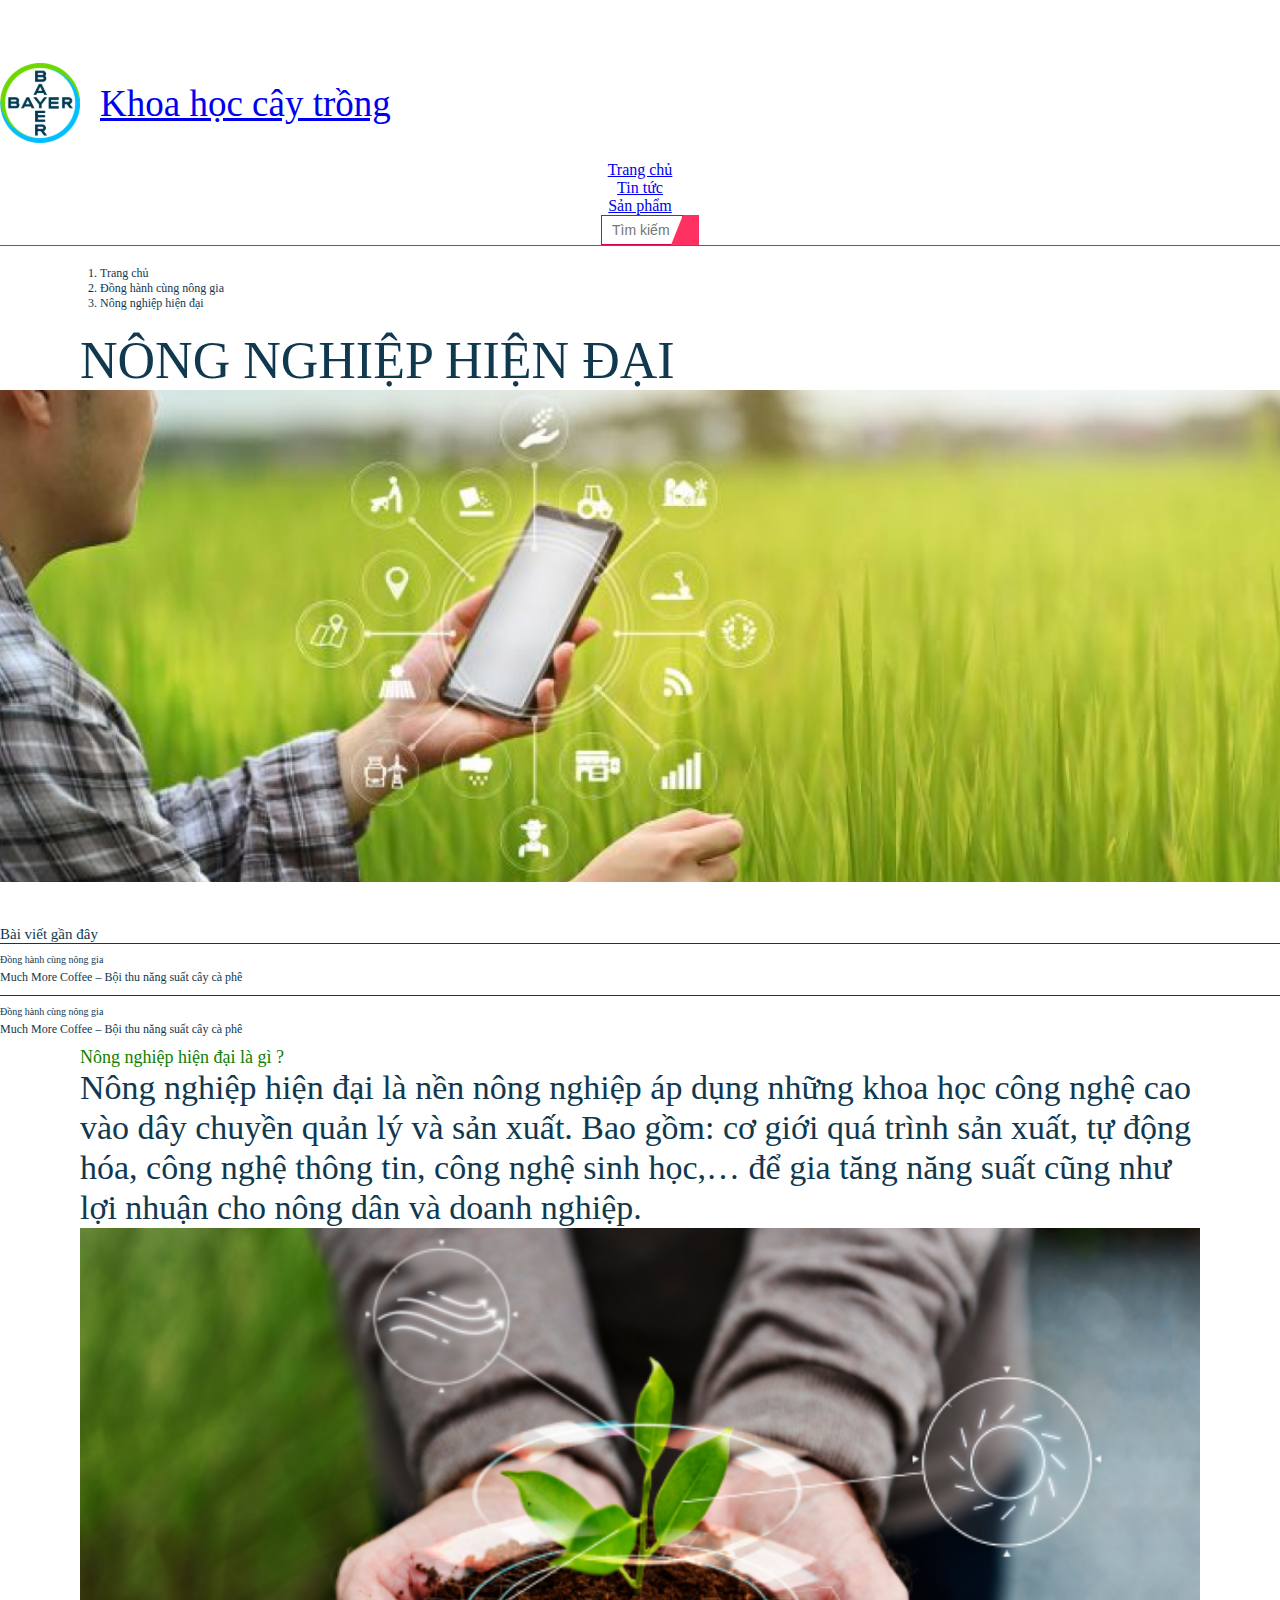
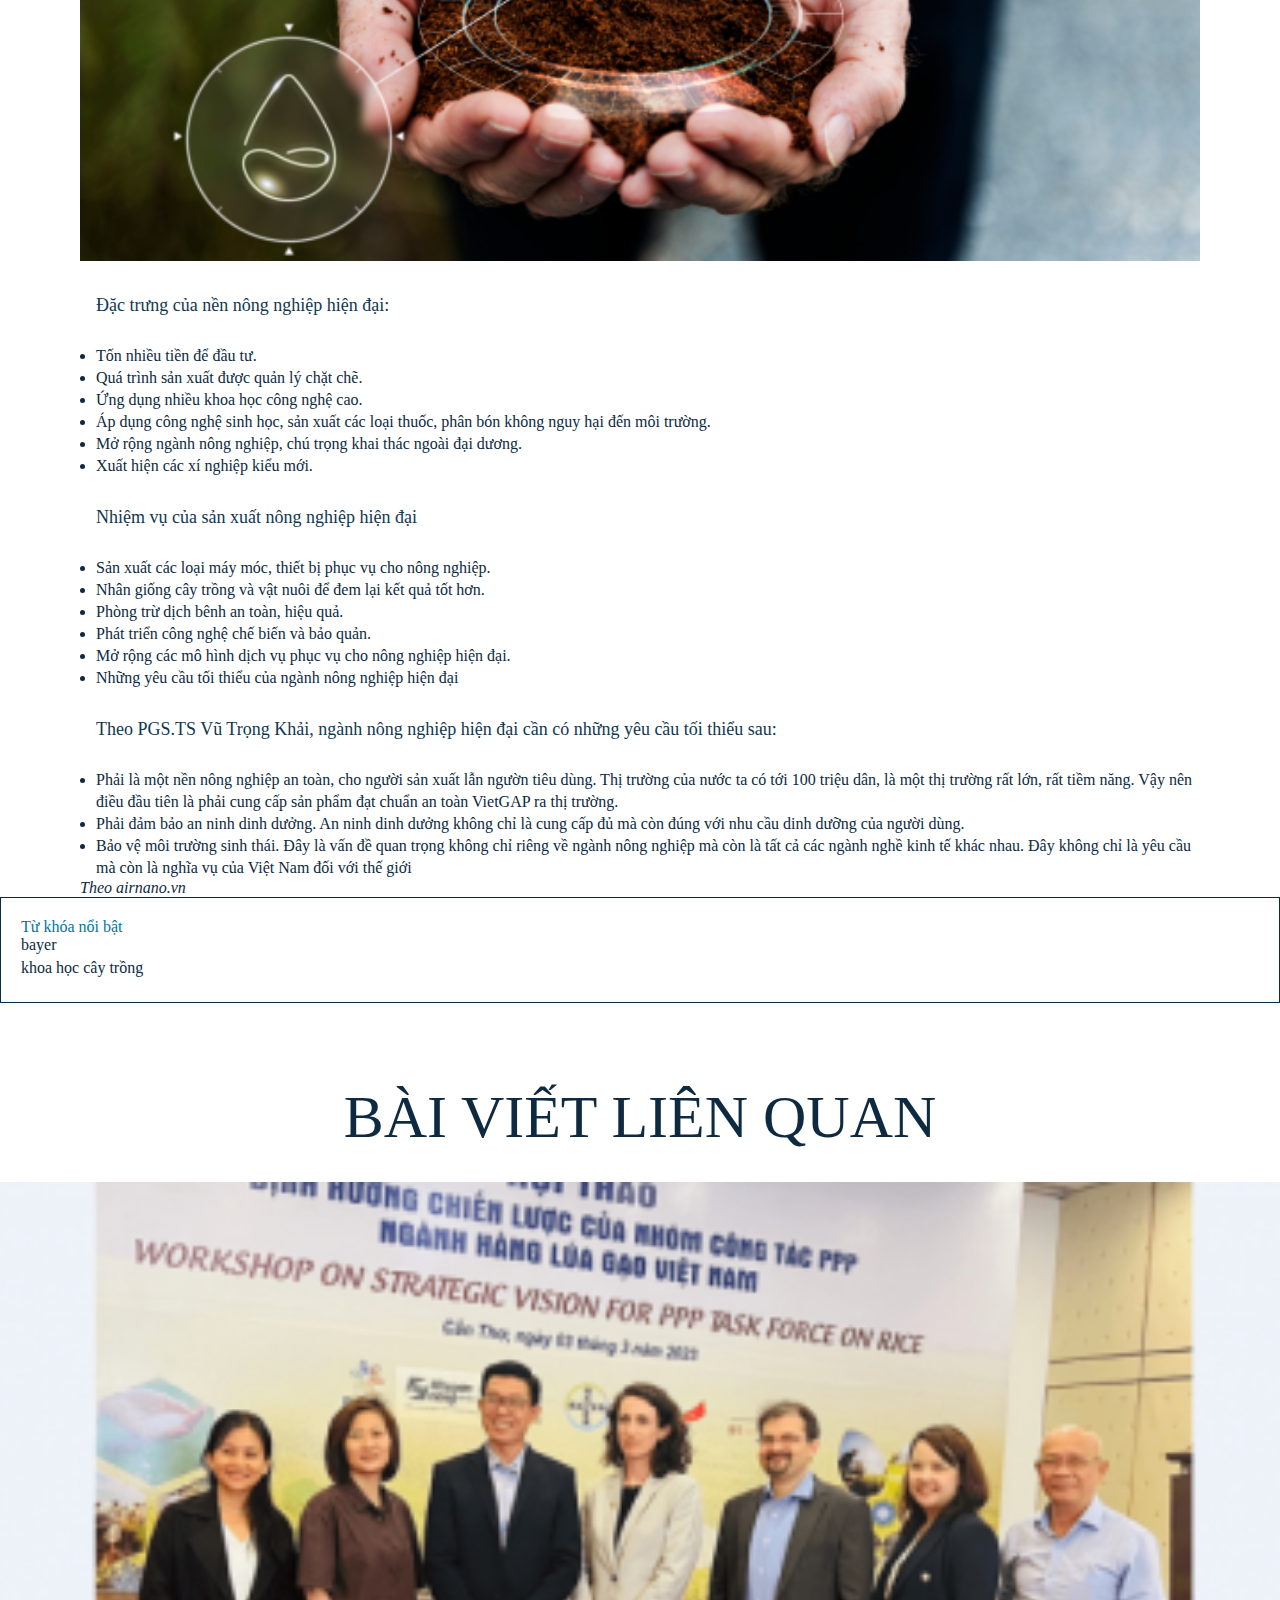
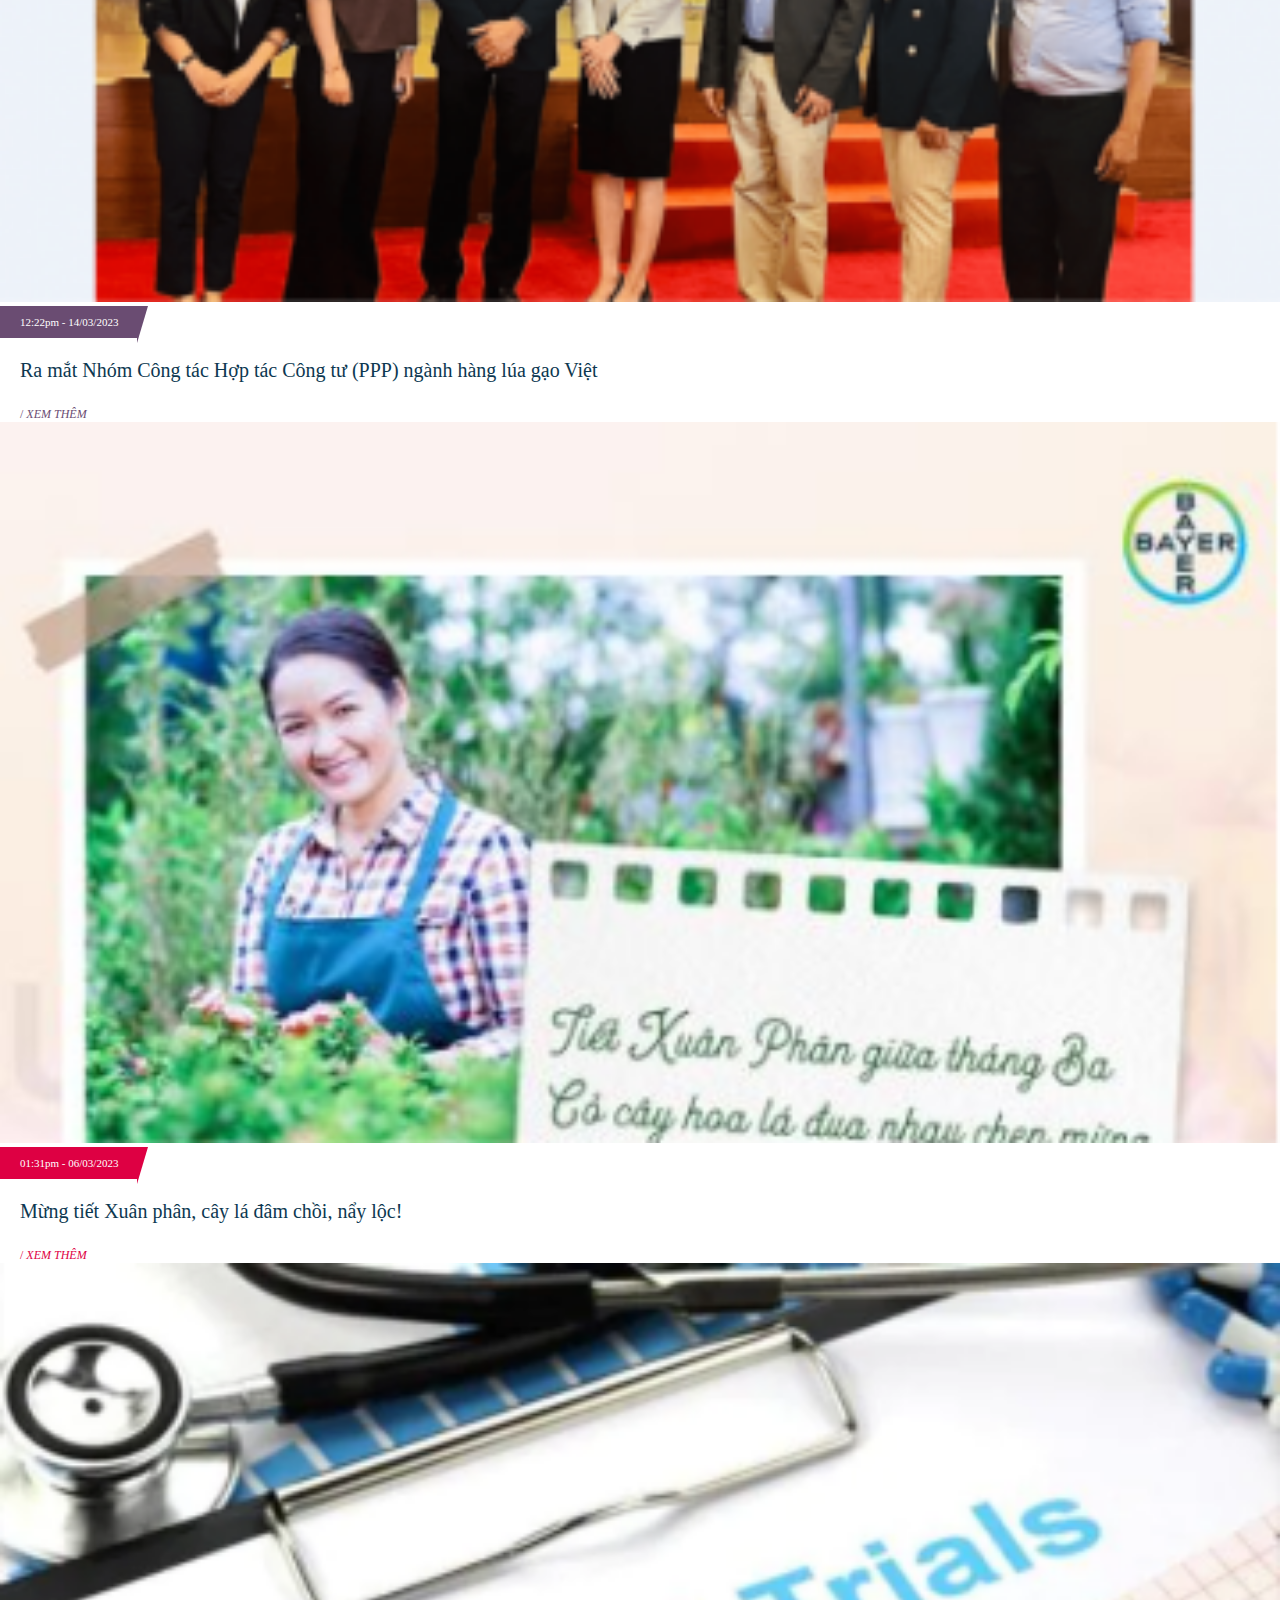
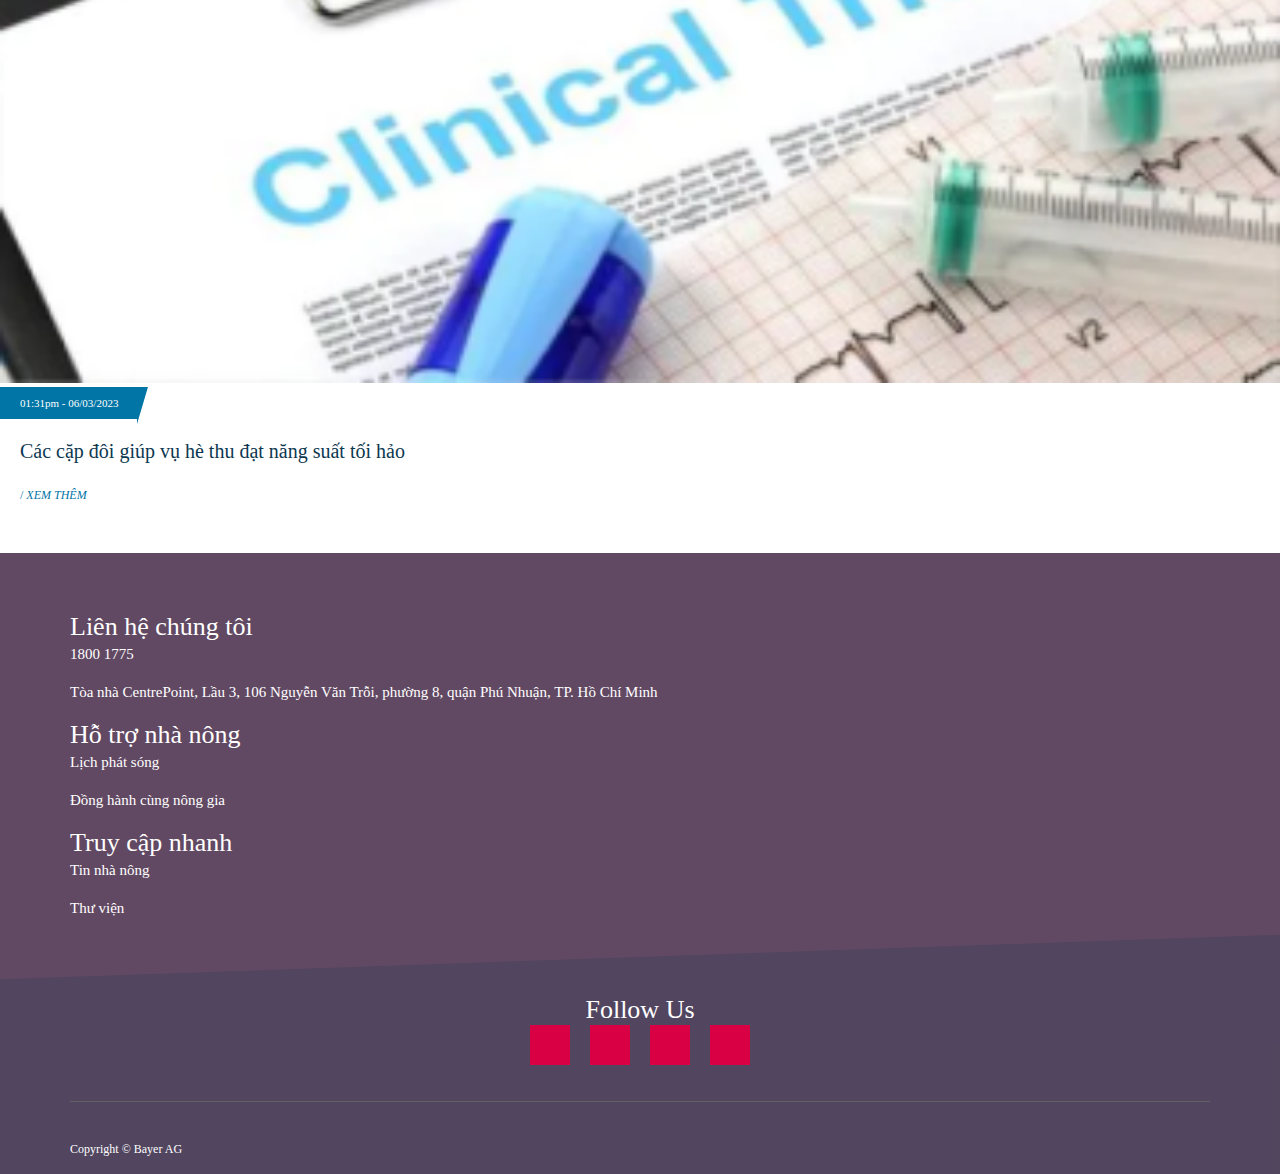
==== detail.html @ e35bea11 "fix header" ====
<!DOCTYPE html>
<html lang="en">
  <head>
    <meta charset="UTF-8" />
    <meta http-equiv="X-UA-Compatible" content="IE=edge" />
    <meta name="viewport" content="width=device-width, initial-scale=1.0" />
    <!-- FONT AWS -->
    <link
      rel="stylesheet"
      href="https://cdnjs.cloudflare.com/ajax/libs/font-awesome/6.4.0/css/all.min.css"
      integrity="sha512-iecdLmaskl7CVkqkXNQ/ZH/XLlvWZOJyj7Yy7tcenmpD1ypASozpmT/E0iPtmFIB46ZmdtAc9eNBvH0H/ZpiBw=="
      crossorigin="anonymous"
      referrerpolicy="no-referrer"
    />
    <!-- FONT  -->
    <link
      href="https://fonts.cdnfonts.com/css/helvetica-neue-9"
      rel="stylesheet"
    />
    <!-- Bootstrap 5.3 -->
    <link
      href="https://cdn.jsdelivr.net/npm/bootstrap@5.3.0-alpha3/dist/css/bootstrap.min.css"
      rel="stylesheet"
      integrity="sha384-KK94CHFLLe+nY2dmCWGMq91rCGa5gtU4mk92HdvYe+M/SXH301p5ILy+dN9+nJOZ"
      crossorigin="anonymous"
    />
    <!-- MAIN CSS -->
    <link rel="stylesheet" href="./css/main.css" />
    <title>Bayer</title>
  </head>
  <body>
    <!-- HEADER -->
    <header class="container-md">
      <nav class="navbar navbar-expand-lg">
        <a class="navbar-brand" href="/">
          <img src="./img/logo.svg" alt="logo" />
          <span> Khoa học cây trồng </span>
        </a>
        <button
          class="navbar-toggler"
          type="button"
          data-bs-toggle="collapse"
          data-bs-target="#navbarText"
          aria-controls="navbarText"
          aria-expanded="false"
          aria-label="Toggle navigation"
        >
          <span class="navbar-toggler-icon"></span>
        </button>
        <div class="collapse navbar-collapse" id="navbarText">
          <ul class="navbar-nav ms-auto mb-2 mb-lg-0">
            <li class="nav-item">
              <a class="nav-link active" aria-current="page" href="/"
                >Trang chủ</a
              >
            </li>
            <li class="nav-item">
              <a class="nav-link" href="#">Tin tức</a>
            </li>
            <li class="nav-item">
              <a class="nav-link" href="/list.html">Sản phẩm</a>
            </li>
          </ul>
          <div class="header_search">
            <form
              class="search-form"
              action=""
              method="get"
              accept-charset="utf-8"
            >
              <input
                type="text"
                name="keysearch"
                placeholder="Tìm kiếm ..."
                value=""
              />
              <button type="submit">
                <i class="fa fa-search" aria-hidden="true"></i>
              </button>
            </form>
          </div>
        </div>
      </nav>
    </header>
    <!-- BREADCRUMB -->
    <section class="container breadcrumb_custom">
        <div>
          <nav style="--bs-breadcrumb-divider: '>';" aria-label="breadcrumb">
              <ol class="breadcrumb">
                <li class="breadcrumb-item"><a href="/index">Trang chủ</a></li>
                <li class="breadcrumb-item" aria-current="page"><a href="#">Đồng hành cùng nông gia</a></li>
                <li class="breadcrumb-item active" aria-current="page">Nông nghiệp hiện đại</li>
              </ol>
            </nav>
        </div>
    </section>
    <!-- BANNER -->
    <section class="container detail_banner">
      <div class="detail_banner-title">
        <h2>NÔNG NGHIỆP HIỆN ĐẠI</h2>
      </div>
      <div>
        <img src="./img/detail/banner.png" alt="banner">
      </div>
    </section>
    <!-- CONTENT -->
    <section class="container detail_content">
      <div class="row">
        <div class="col-sm-12 col-md-2 detail_content-left">
          <p>Bài viết gần đây</p>
          <div class="detail_content-left-item">
            <p>Đồng hành cùng nông gia</p>
            <h4>Much More Coffee – Bội thu năng suất cây cà phê</h4>
          </div>
          <div class="detail_content-left-item">
            <p>Đồng hành cùng nông gia</p>
            <h4>Much More Coffee – Bội thu năng suất cây cà phê</h4>
          </div>
        </div>
        <div class="col-sm-12 col-md-8 detail_content-center">
          <h3>Nông nghiệp hiện đại là gì ?</h3>
          <p>Nông nghiệp hiện đại là nền nông nghiệp áp dụng những khoa học công nghệ cao vào dây chuyền quản lý và sản xuất. Bao gồm: cơ giới quá trình sản xuất, tự động hóa, công nghệ thông tin, công nghệ sinh học,… để gia tăng năng suất cũng như lợi nhuận cho nông dân và doanh nghiệp.</p>
          <div>
            <img src="./img/detail/smart-agriculture-iot-with-hand-planting-tree-background 1.png" alt="">
          </div>
          <ul>
            <p>
              Đặc trưng của nền nông nghiệp hiện đại:
            </p>
            <li>Tốn nhiều tiền để đầu tư.</li>
            <li>Quá trình sản xuất được quản lý chặt chẽ.</li>
            <li>Ứng dụng nhiều khoa học công nghệ cao.</li>
            <li>Áp dụng công nghệ sinh học, sản xuất các loại thuốc, phân bón không nguy hại đến môi trường.</li>
            <li>Mở rộng ngành nông nghiệp, chú trọng khai thác ngoài đại dương.</li>
            <li>Xuất hiện các xí nghiệp kiểu mới.</li>
          </ul>

          <ul>
            <p>
              Nhiệm vụ của sản xuất nông nghiệp hiện đại
            </p>
            <li>Sản xuất các loại máy móc, thiết bị phục vụ cho nông nghiệp.</li>
            <li>Nhân giống cây trồng và vật nuôi để đem lại kết quả tốt hơn.</li>
            <li>Phòng trừ dịch bênh an toàn, hiệu quả.</li>
            <li>Phát triển công nghệ chế biến và bảo quản.</li>
            <li>Mở rộng các mô hình dịch vụ phục vụ cho nông nghiệp hiện đại.</li>
            <li>Những yêu cầu tối thiểu của ngành nông nghiệp hiện đại</li>
          </ul>

          <ul>
            <p>
              Theo PGS.TS Vũ Trọng Khải, ngành nông nghiệp hiện đại cần có những yêu cầu tối thiểu sau:  
            </p>
            <li>Phải là một nền nông nghiệp an toàn, cho người sản xuất lẫn ngườn tiêu dùng. Thị trường của nước ta có tới 100 triệu dân, là một thị trường rất lớn, rất tiềm năng. Vậy nên điều đầu tiên là phải cung cấp sản phẩm đạt chuẩn an toàn VietGAP ra thị trường.</li>
            <li>Phải đảm bảo an ninh dinh dưởng. An ninh dinh dưởng không chỉ là cung cấp đủ mà còn đúng với nhu cầu dinh dưỡng của người dùng.</li>
            <li>Bảo vệ môi trường sinh thái. Đây là vấn đề quan trọng không chỉ riêng về ngành nông nghiệp mà còn là tất cả các ngành nghề kinh tế khác nhau. Đây không chỉ là yêu cầu mà còn là nghĩa vụ của Việt Nam đối với thế giới</li>
          </ul>
          <span><i>Theo airnano.vn</i></span>
        </div>
        <div class="col-sm-12 col-md-2">
          <div class="detail_content-right">
              <p>Từ khóa nổi bật</p>
              <ul>
                <li><i class="fa fa-angle-right"></i> bayer</li>
                <li><i class="fa fa-angle-right"></i> khoa học cây trồng</li>
              </ul>
          </div>
        </div>
      </div>
    </section>
    <!-- NEWS -->
    <section class="container news">
      <div class="news_title">
        <h2>BÀI VIẾT LIÊN QUAN</h2>
      </div>
      <div class="row">
        <div class="col-sm-12 col-lg-4">
          <div class="news_item" id="news_item-1">
            <div class="news_item-img">
              <a href="#">
                <img src="./img/home/news1.png" alt="" />
              </a>
            </div>
            <div class="news_item-time">12:22pm - 14/03/2023</div>
            <div class="news_item-title">
              <a href="#">
                Ra mắt Nhóm Công tác Hợp tác Công tư (PPP) ngành hàng lúa gạo
                Việt
              </a>
            </div>
            <div class="news_item-readmore">
              <a href="#"> / <i>XEM THÊM</i> </a>
            </div>
          </div>
        </div>
        <div class="col-sm-12 col-lg-4">
          <div class="news_item" id="news_item-2">
            <div class="news_item-img">
              <a href="#">
                <img src="./img/home/news2.png" alt="" />
              </a>
            </div>
            <div class="news_item-time">01:31pm - 06/03/2023</div>
            <div class="news_item-title">
              <a href="#"> Mừng tiết Xuân phân, cây lá đâm chồi, nẩy lộc!</a>
            </div>
            <div class="news_item-readmore">
              <a href="#"> / <i>XEM THÊM</i> </a>
            </div>
          </div>
        </div>
        <div class="col-sm-12 col-lg-4">
          <div class="news_item" id="news_item-3">
            <div class="news_item-img">
              <a href="#">
                <img src="./img/home/news3.png" alt="" />
              </a>
            </div>
            <div class="news_item-time">01:31pm - 06/03/2023</div>
            <div class="news_item-title">
              <a href="#"> Các cặp đôi giúp vụ hè thu đạt năng suất tối hảo </a>
            </div>
            <div class="news_item-readmore">
              <a href="#"> / <i>XEM THÊM</i> </a>
            </div>
          </div>
        </div>
      </div>
    </section>
    <!-- FOOTER -->
    <footer>
      <div class="container">
        <div class="footer_contain">
          <div class="footer_top">
            <div class="row">
              <div class="col-sm-12 col-lg-5">
                <div class="footer_top-item">
                  <p class="footer_top-title">Liên hệ chúng tôi</p>
                  <ul>
                    <li>
                      <i class="fa fa-phone" style="rotate: 180"></i> 1800 1775
                    </li>
                    <li>
                      <i class="fa fa-map-marker-alt"></i> Tòa nhà CentrePoint,
                      Lầu 3, 106 Nguyễn Văn Trỗi, phường 8, quận Phú Nhuận, TP.
                      Hồ Chí Minh
                    </li>
                  </ul>
                </div>
              </div>
              <div class="col-sm-12 col-lg-7">
                <div class="row">
                  <div class="col-sm-12 col-lg-6">
                    <div class="footer_top-item">
                      <p class="footer_top-title">Hỗ trợ nhà nông</p>
                      <ul>
                        <li>
                          <a href="#"
                            ><i class="fa fa-angle-right"></i> Lịch phát sóng</a
                          >
                        </li>
                        <li>
                          <a href="#"
                            ><i class="fa fa-angle-right"></i> Đồng hành cùng
                            nông gia</a
                          >
                        </li>
                      </ul>
                    </div>
                  </div>
                  <div class="col-sm-12 col-lg-6">
                    <div class="footer_top-item">
                      <p class="footer_top-title">Truy cập nhanh</p>
                      <ul>
                        <li>
                          <a href="#"
                            ><i class="fa fa-angle-right"></i> Tin nhà nông</a
                          >
                        </li>
                        <li>
                          <a href="#"
                            ><i class="fa fa-angle-right"></i> Thư viện</a
                          >
                        </li>
                      </ul>
                    </div>
                  </div>
                </div>
              </div>
            </div>
          </div>
          <div class="footer_bot">
            <p>Follow Us</p>
            <div class="footer_bot-social">
              <a href="#">
                <div class="footer_bot-social-item">
                  <i class="fab fa-facebook-f"></i>
                </div>
              </a>
              <a href="#"
                ><div class="footer_bot-social-item">
                  <i class="fab fa-youtube"></i></div
              ></a>
              <a href="#">
                <div class="footer_bot-social-item">
                  <i class="fab fa-linkedin-in"></i></div
              ></a>
              <a href="#"
                ><div class="footer_bot-social-item">
                  <i class="fab fa-instagram"></i></div
              ></a>
            </div>
            <div class="copyright">
              <p>Copyright © Bayer AG</p>
            </div>
          </div>
        </div>
      </div>
    </footer>

     <!-- back to top -->
     <a href="#" class="backToTop cd-top text-replace js-cd-top">
      <i class="fa fa-angle-up"></i>
    </a>

    <script src="./js/util.js"></script>
    <script src="./js/main-backToTop.js"></script>

    <!-- JS Bootrap 5.3 -->
    <script
      src="https://cdn.jsdelivr.net/npm/bootstrap@5.3.0-alpha3/dist/js/bootstrap.bundle.min.js"
      integrity="sha384-ENjdO4Dr2bkBIFxQpeoTz1HIcje39Wm4jDKdf19U8gI4ddQ3GYNS7NTKfAdVQSZe"
      crossorigin="anonymous"
    ></script>
  </body>
</html>
---- css/main.css ----
*{margin:0;padding:0;-webkit-box-sizing:border-box;box-sizing:border-box}html{font-size:16px;scroll-behavior:smooth}body{color:#0d2a40}.pagination .active .page-link{background-color:#ff3162;border:0px;color:#fff;font-weight:700;position:relative;padding:12px 20px 12px 10px}.pagination .active .page-link::before{content:"";position:absolute;top:0px;left:-12px;border-top:69.5px solid rgba(0,0,0,0);border-right:12px solid #ff3162}.pagination .page-item{margin:0 5px}.pagination .page-item:first-child .page-link{border-radius:0px}.pagination .page-item:last-child .page-link{border-radius:0px}.pagination .page-link{color:#0d3851;border:0px;border-radius:0px;font-size:30px;font-weight:400;padding:12px 20px}@media screen and (max-width: 768px){.pagination .page-link{font-size:15px;font-weight:400;padding:6px 10px}.pagination .active .page-link{background-color:#ff3162;border:0px;color:#fff;font-weight:700;position:relative;padding:6px 10px 6px 4px}.pagination .active .page-link::before{content:"";position:absolute;top:0px;left:-6px;border-top:35px solid rgba(0,0,0,0);border-right:7px solid #ff3162}}header{margin-top:63px}header .navbar-brand{height:80px;display:-webkit-box;display:-ms-flexbox;display:flex;-webkit-box-align:center;-ms-flex-align:center;align-items:center}header .navbar-brand span{font-weight:300;font-size:37px;padding-left:20px}header .navbar-nav{font-weight:400}header .navbar-nav .nav-item{padding:0 20px;text-align:center}header .header_search{padding-left:20px}header .header_search .search-form{-webkit-box-pack:center;-ms-flex-pack:center;justify-content:center;display:-webkit-box;display:-ms-flexbox;display:flex;background-color:#fff}header .header_search .search-form input{border:1px solid #de0043;width:82px;height:30px;outline:none;font-size:14px;padding:0 10px}header .header_search .search-form button{background-color:#ff3162;border:none;color:#fff;padding:0px 8px;font-size:14px;position:relative}header .header_search .search-form button::before{content:"";border-top:30px solid rgba(0,0,0,0);border-right:12px solid #ff3162;position:absolute;left:-12px;top:0}header .navbar-toggler{border:0px;background-color:rgba(0,0,0,0);color:#ff3162}@media screen and (max-width: 576px){header .container{padding:0}header .navbar-brand{height:80px}header .navbar-brand span{font-size:20px}}footer .footer_contain{margin-top:50px;background-color:#624963;overflow:hidden}footer .footer_contain .footer_top{padding:58px 70px 0px;position:relative}footer .footer_contain .footer_top .footer_top-item .footer_top-title{font-size:26px;color:#fff;font-weight:400;line-height:32px}footer .footer_contain .footer_top .footer_top-item ul{list-style:none;padding:0}footer .footer_contain .footer_top .footer_top-item ul li{font-size:15px;font-weight:200;line-height:22px;color:#fff;padding-bottom:16px}footer .footer_contain .footer_top .footer_top-item ul li a{color:#fff;text-decoration:none}footer .footer_contain .footer_top::before{content:"";width:120%;height:50px;background-color:#624963;position:absolute;bottom:-22px;left:-10%;rotate:-2deg;z-index:2}footer .footer_contain .footer_bot{background-color:rgba(16,56,79,.2);position:relative;padding:60px 70px 0}footer .footer_contain .footer_bot p{text-align:center;font-size:26px;font-weight:400;color:#fff}footer .footer_contain .footer_bot .footer_bot-social{display:-webkit-box;display:-ms-flexbox;display:flex;-webkit-box-pack:center;-ms-flex-pack:center;justify-content:center}footer .footer_contain .footer_bot .footer_bot-social .footer_bot-social-item{background-color:#d90043;color:#fff;font-size:20px;width:40px;height:40px;margin:0 10px;text-align:center}footer .footer_contain .footer_bot .footer_bot-social .footer_bot-social-item i{line-height:40px}footer .footer_contain .footer_bot .copyright{border-top:.5px solid #616161;padding:40px 0 18px;margin-top:36px}footer .footer_contain .footer_bot .copyright p{text-align:left;font-size:12px;font-weight:400;line-height:14px}@media screen and (max-width: 768px){footer .container{padding:0;max-width:unset}footer .footer_contain .footer_top{padding:30px 20px 0px}footer .footer_contain .footer_top .footer_top-item .footer_top-title{font-size:16px}footer .footer_contain .footer_top .footer_top-item ul li{font-size:12px}footer .footer_contain .footer_bot{padding:40px 70px 0}footer .footer_contain .footer_bot p{font-size:16px}footer .footer_contain .footer_bot .copyright{padding:28px 0 15px;margin-top:17px}footer .footer_contain .footer_bot .copyright p{text-align:center;font-size:8px;font-weight:400;line-height:14px}}.breadcrumb_custom{border-top:.5px solid #616161;padding:20px 100px}.breadcrumb_custom .breadcrumb li{font-size:12px;font-weight:300}.breadcrumb_custom .breadcrumb li a{color:#10384f;text-decoration:none}.breadcrumb_custom .breadcrumb li.active{color:#10384f;font-weight:400}@media screen and (max-width: 768px){.breadcrumb_custom{padding:20px 0px}}.backToTop{position:fixed;right:50px;bottom:50px;visibility:hidden;opacity:0}.backToTop i{color:#fff;background-color:#ff3162;width:40px;height:40px;font-size:1rem;text-align:center;line-height:40px}.cd-top--is-visible{visibility:visible;opacity:1}.banner{height:450px;margin-top:60px}.banner .banner-content{position:relative;height:450px;background-color:#ff3162;display:-webkit-box;display:-ms-flexbox;display:flex;-webkit-box-align:center;-ms-flex-align:center;align-items:center}.banner .banner-content::before{content:"";position:absolute;border-bottom:450px solid rgba(0,0,0,0);border-left:80px solid #ff3162;top:0px;right:-80px}.banner .banner-content::after{content:"";position:absolute;border-bottom:460px solid #10384f;border-left:1px solid #10384f;top:-5px;right:-40px;rotate:13deg}.banner .banner-content div{padding:25px 0px 25px 25px}.banner .banner-content div p{font-size:20px;color:#fff;font-weight:400}.banner .banner-content div h3{font-weight:400;font-size:50px;margin-bottom:30px}.banner .banner-content div a{text-decoration:none;font-size:12px;font-weight:500;color:#fff}.banner .banner-img{width:100%;height:450px;background-image:url("/img/home/banner.png");background-position:center;background-repeat:no-repeat;background-size:cover}.gallery h2{margin-top:80px;text-align:center;margin-bottom:75px;font-size:50px;font-weight:300}.gallery .gallery_left .gallery_left-item img{width:100%;height:auto}.gallery .gallery_right .gallery_right-item img{width:100%;height:auto}.gallery .gallery_right .gallery_right-bot{border:1px solid #de0043;padding:20px 15px}.gallery .gallery_right .gallery_right-bot span{font-size:16px;font-weight:400;line-height:19px;color:#de0043}.gallery .gallery_right .gallery_right-bot .gallery_right-bot-item{padding:16px 0;border-bottom:1px solid #d6d6d6}.gallery .gallery_right .gallery_right-bot .gallery_right-bot-item p{font-size:14px;font-weight:500;color:#10384f;line-height:17px}.gallery .gallery_right .gallery_right-bot .gallery_right-bot-item a{text-decoration:none;color:#0d2a40;font-size:18px;font-weight:400}.gallery .gallery_right .gallery_right-bot .gallery_right-bot-item a i{color:#ff3162;padding-right:8px}.gallery .gallery_right .gallery_right-bot #overview{font-size:12px;font-weight:400;text-decoration:none;color:#de0043}.contact .contact_title{margin-top:80px;margin-bottom:63px}.contact .contact_title h2{text-align:center;font-size:60px;font-weight:300}.contact .contact_title p{font-size:50px;font-weight:300;text-align:center}.contact .contact_form{width:588px;margin:0 auto}.contact .contact_form input{outline:none;margin-bottom:20px;border:1px solid #834283;border-radius:0}.contact .contact_form textarea{outline:none;border:1px solid #834283;border-radius:0;height:170px;margin-bottom:20px}.contact .contact_form .form-check{margin-bottom:40px}.contact .contact_form button{background-color:#de0043;color:#fff;line-height:2.6em;border:0;border-radius:unset;-webkit-transition:all .3s;transition:all .3s;display:inline-block}.contact .contact_form button:hover{background-color:#ff3162}.contact .contact_form button span:first-child{margin-left:0;padding:0 30px;font-style:italic;float:left;line-height:inherit}.contact .contact_form button span:last-child{position:relative;display:-webkit-box;display:-ms-flexbox;display:flex}.contact .contact_form button span:last-child::before{content:"";border-top:42px solid rgba(0,0,0,0);border-right:11px solid #ff3162;position:absolute;left:-10px}.contact .contact_form button span:last-child i{width:2em;color:#fff;text-align:center;background-color:#ff3162;position:relative;float:left;line-height:inherit;font-size:22px}.news .news_title{margin-top:80px;margin-bottom:30px}.news .news_title h2{text-align:center;font-size:60px;font-weight:300}.news .news_title p{text-align:center;font-size:24px;font-weight:400}.news .news_email{width:588px;margin:0 auto;margin-bottom:55px}.news .news_email form{width:100%;display:-webkit-box;display:-ms-flexbox;display:flex}.news .news_email form input{padding:0px 24px;width:100%;border:1px solid #d90043;height:50px;outline:none}.news .news_email form button{width:50px;border:none;background-color:#ff3162;position:relative;color:#fff}.news .news_email form button i{font-size:22px}.news .news_email form button::before{content:"";border-top:50px solid rgba(0,0,0,0);border-right:12px solid #ff3162;position:absolute;left:-11.5px;top:0px}.news .news_item{position:relative;height:100%;padding-bottom:20px}.news .news_item .news_item-img img{width:100%;height:auto}.news .news_item .news_item-time{width:-webkit-fit-content;width:-moz-fit-content;width:fit-content;background-color:#6a4c72;font-size:11px;font-weight:500;padding:10px 20px;position:relative;color:#fff}.news .news_item .news_item-time::before{content:"";border-bottom:37.5px solid rgba(0,0,0,0);border-left:11px solid #6a4c72;position:absolute;top:0px;right:-10px}.news .news_item .news_item-title{padding:20px}.news .news_item .news_item-title a{text-decoration:none;font-size:20px;font-weight:400;line-height:24px;color:#0d3851}.news .news_item .news_item-readmore{padding:0 20px;position:absolute;bottom:0;left:0}.news .news_item .news_item-readmore a{color:#6a4c72;font-size:12px;font-weight:500;line-height:14px;text-decoration:none}.news #news_item-2 .news_item-time{background-color:#de0043}.news #news_item-2 .news_item-time::before{content:"";border-left:11px solid #de0043}.news #news_item-2 .news_item-readmore a{color:#de0043}.news #news_item-3 .news_item-time{background-color:#0075a6}.news #news_item-3 .news_item-time::before{content:"";border-left:11px solid #0075a6}.news #news_item-3 .news_item-readmore a{color:#0075a6}.detail_banner .detail_banner-title{padding:0 80px}.detail_banner .detail_banner-title h2{font-size:52px;font-weight:300;color:#10384f}.detail_banner img{width:100%;height:auto}.detail_content{margin-top:40px}.detail_content .detail_content-left a{text-decoration:none}.detail_content .detail_content-left p{font-size:15px;font-weight:300;color:#10384f}.detail_content .detail_content-left .detail_content-left-item{padding:10px 0px;border-top:.5px solid #10384f;color:#10384f}.detail_content .detail_content-left .detail_content-left-item p{font-size:10px;margin-bottom:5px;font-weight:300}.detail_content .detail_content-left .detail_content-left-item h4{font-size:12px;font-weight:300}.detail_content .detail_content-center{padding:0 80px}.detail_content .detail_content-center h3{color:#108000;font-size:18px;font-weight:400}.detail_content .detail_content-center p{font-size:34px;font-weight:400;color:#10384f;line-height:40px}.detail_content .detail_content-center img{width:100%;height:auto}.detail_content .detail_content-center ul{padding-left:1rem}.detail_content .detail_content-center ul p{margin:20px 0;font-size:18px;font-weight:500;color:#10384f}.detail_content .detail_content-center ul li{color:#0d2a40;font-size:16px;font-weight:400;line-height:22px}.detail_content .detail_content-center span{font-size:16px;font-weight:200}.detail_content .detail_content-right{border:1px solid #0d2a40;padding:20px}.detail_content .detail_content-right p{color:#0075a6;font-size:16px;font-weight:400}.detail_content .detail_content-right ul{padding:0;list-style:none}.detail_content .detail_content-right ul li{margin-bottom:5px}.list_contain{padding:0 80px}.list_contain .list-item{margin-bottom:30px}.list_contain .list-item img{width:100%;height:auto}.list_contain .list-item .list-item-time{width:-webkit-fit-content;width:-moz-fit-content;width:fit-content;background-color:#de0043;font-size:11px;font-weight:500;padding:10px 20px;position:relative;color:#fff}.list_contain .list-item .list-item-time::before{content:"";border-bottom:37.5px solid rgba(0,0,0,0);border-left:12px solid #de0043;position:absolute;top:0px;right:-12px}.list_contain .list-item .list-item-name{padding:10px 30px;font-size:24px;font-weight:400}@media screen and (max-width: 768px){.container{padding:0 60px}}@media screen and (max-width: 992px){.banner{margin-bottom:80px;height:400px;position:relative}.banner.container-md{max-width:unset}.banner .banner-content-res{position:absolute;bottom:-60px;left:0}.banner .banner-content{height:80px}.banner .banner-content::before{content:"";position:absolute;border-bottom:20px solid #ff3162;border-right:100vw solid rgba(0,0,0,0);border-left:0px;top:-19px;left:0px;right:unset}.banner .banner-content::after{content:"";position:absolute;border-bottom:1px solid #10384f;border-right:100vw solid rgba(0,0,0,0);border-left:0px;top:-8px;right:0px;rotate:3deg}.banner .banner-content div{padding:0px 0px 10px 10px}.banner .banner-content div p{font-size:10px;margin-bottom:0}.banner .banner-content div h3{font-size:20px;margin-bottom:0px}.banner .banner-content div a{font-size:10px}.banner .banner-img{height:400px}}@media screen and (max-width: 576px){.banner{height:300px;position:relative}.banner.container-md{max-width:unset}.banner .banner-content-res{position:absolute;bottom:-60px;left:0}.banner .banner-content{height:80px}.banner .banner-content::before{content:"";position:absolute;border-bottom:20px solid #ff3162;border-right:100vw solid rgba(0,0,0,0);border-left:0px;top:-19px;left:0px;right:unset}.banner .banner-content::after{content:"";position:absolute;border-bottom:1px solid #10384f;border-right:100vw solid rgba(0,0,0,0);border-left:0px;top:-8px;right:0px;rotate:5deg}.banner .banner-content div{padding:0px 0px 10px 10px}.banner .banner-content div p{font-size:10px;margin-bottom:0}.banner .banner-content div h3{font-size:20px;margin-bottom:0px}.banner .banner-content div a{font-size:10px}.banner .banner-img{height:300px}}@media screen and (max-width: 768px){.gallery h2{margin-top:30px;margin-bottom:20px;text-align:center;font-size:20px}}@media screen and (max-width: 768px){.contact .contact_title{margin-top:30px;margin-bottom:30px}.contact .contact_title h2{font-size:20px}.contact .contact_title p{font-size:12px}.contact .contact_form{width:100%}.contact .contact_form textarea{height:100px}}@media screen and (max-width: 768px){.news .news_title{margin-top:30px;margin-bottom:14px}.news .news_title h2{font-size:30px}.news .news_title p{font-size:12px}.news .news_email{width:100%}.news .news_item .news_item-title{padding:10px}.news .news_item .news_item-readmore{padding:0 10px;margin-bottom:10px}.news .news_item .news_item-title a{font-size:15px;line-height:20px}}@media screen and (max-width: 768px){.detail_banner .detail_banner-title{padding:0px}.detail_banner .detail_banner-title h2{font-size:20px}}@media screen and (max-width: 768px){.detail_content{margin-top:0}.detail_content .detail_content-right{padding:5px}.detail_content .detail_content-right p{font-size:14px;margin-bottom:5px}.detail_content .detail_content-right ul li{font-size:12px}.detail_content .detail_content-center{padding:0}.detail_content .detail_content-center p{font-size:14px;line-height:20px}.detail_content .detail_content-center ul p{font-size:14px;line-height:20px}.detail_content .detail_content-center ul li{font-size:12px;line-height:18px}}@media screen and (max-width: 768px){.container{padding:0 60px}}@media screen and (max-width: 768px){.list_contain{padding:0 20px}}/*# sourceMappingURL=main.css.map */
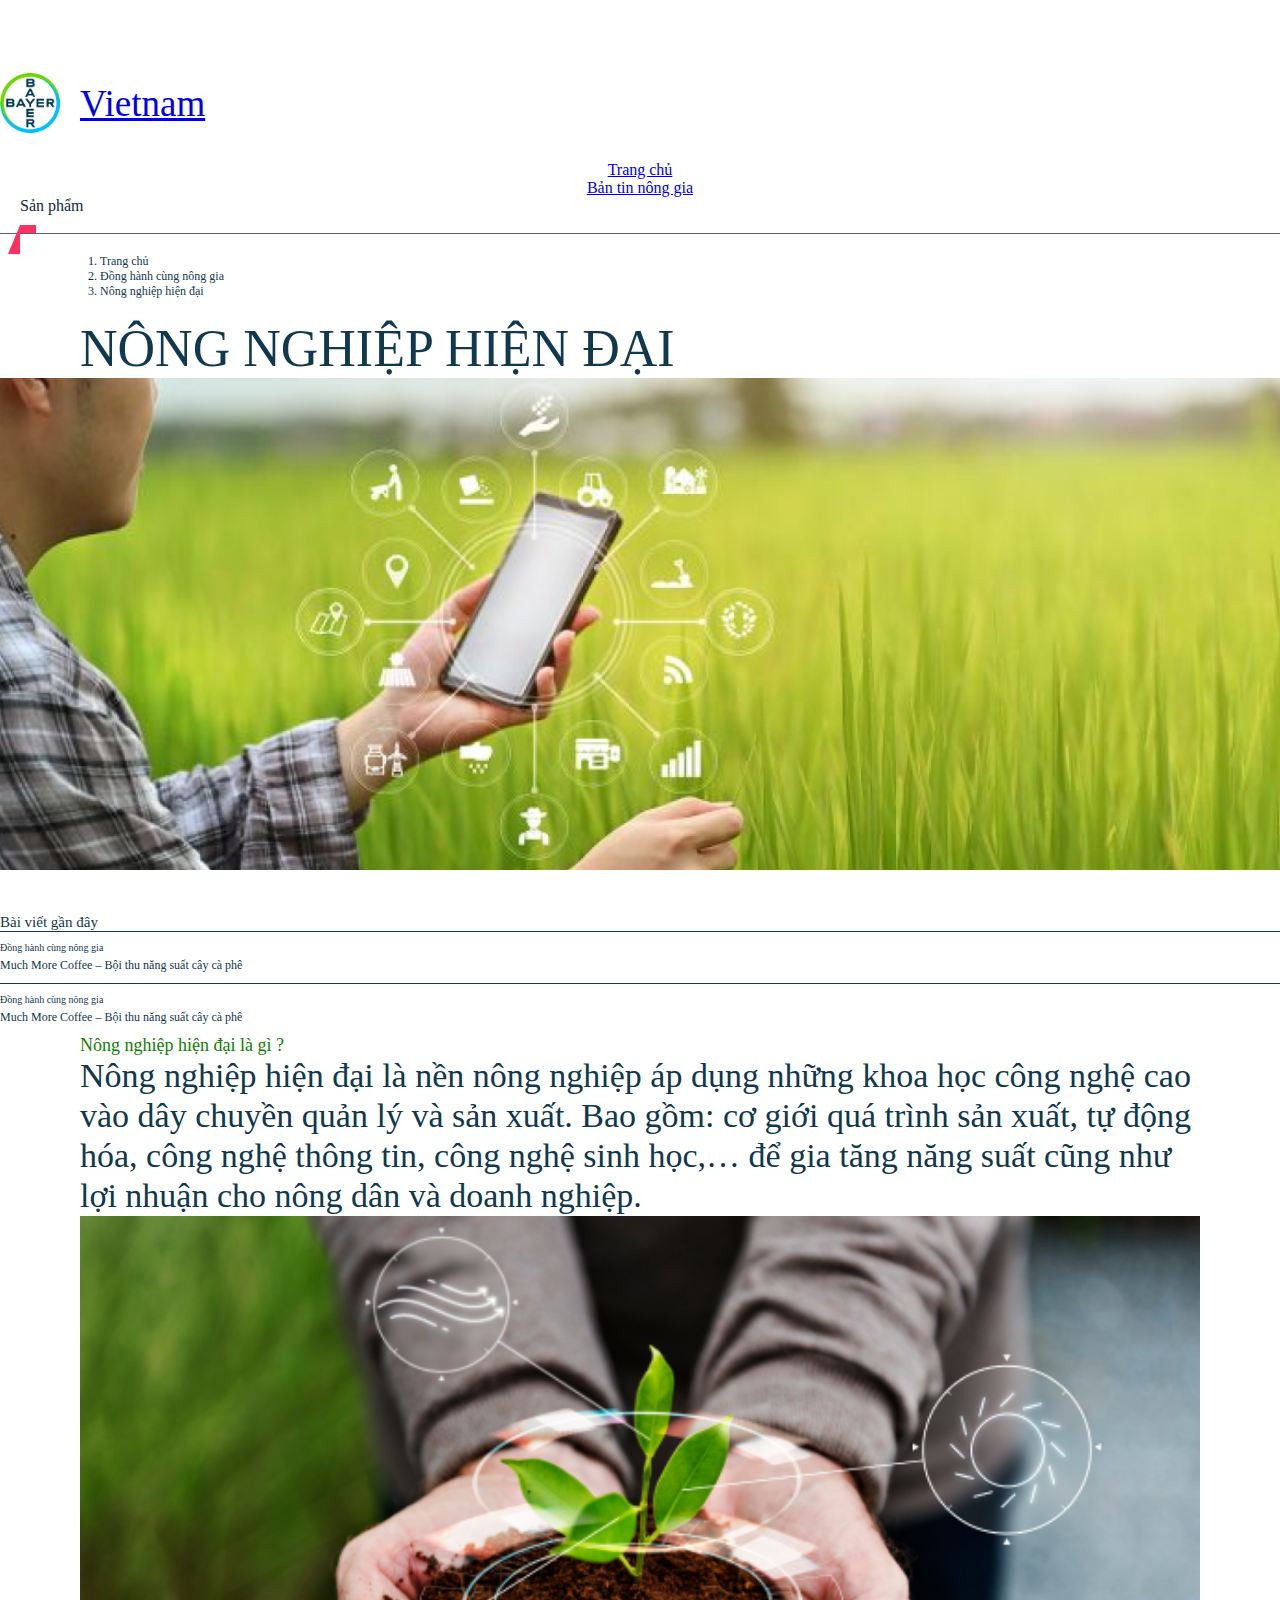
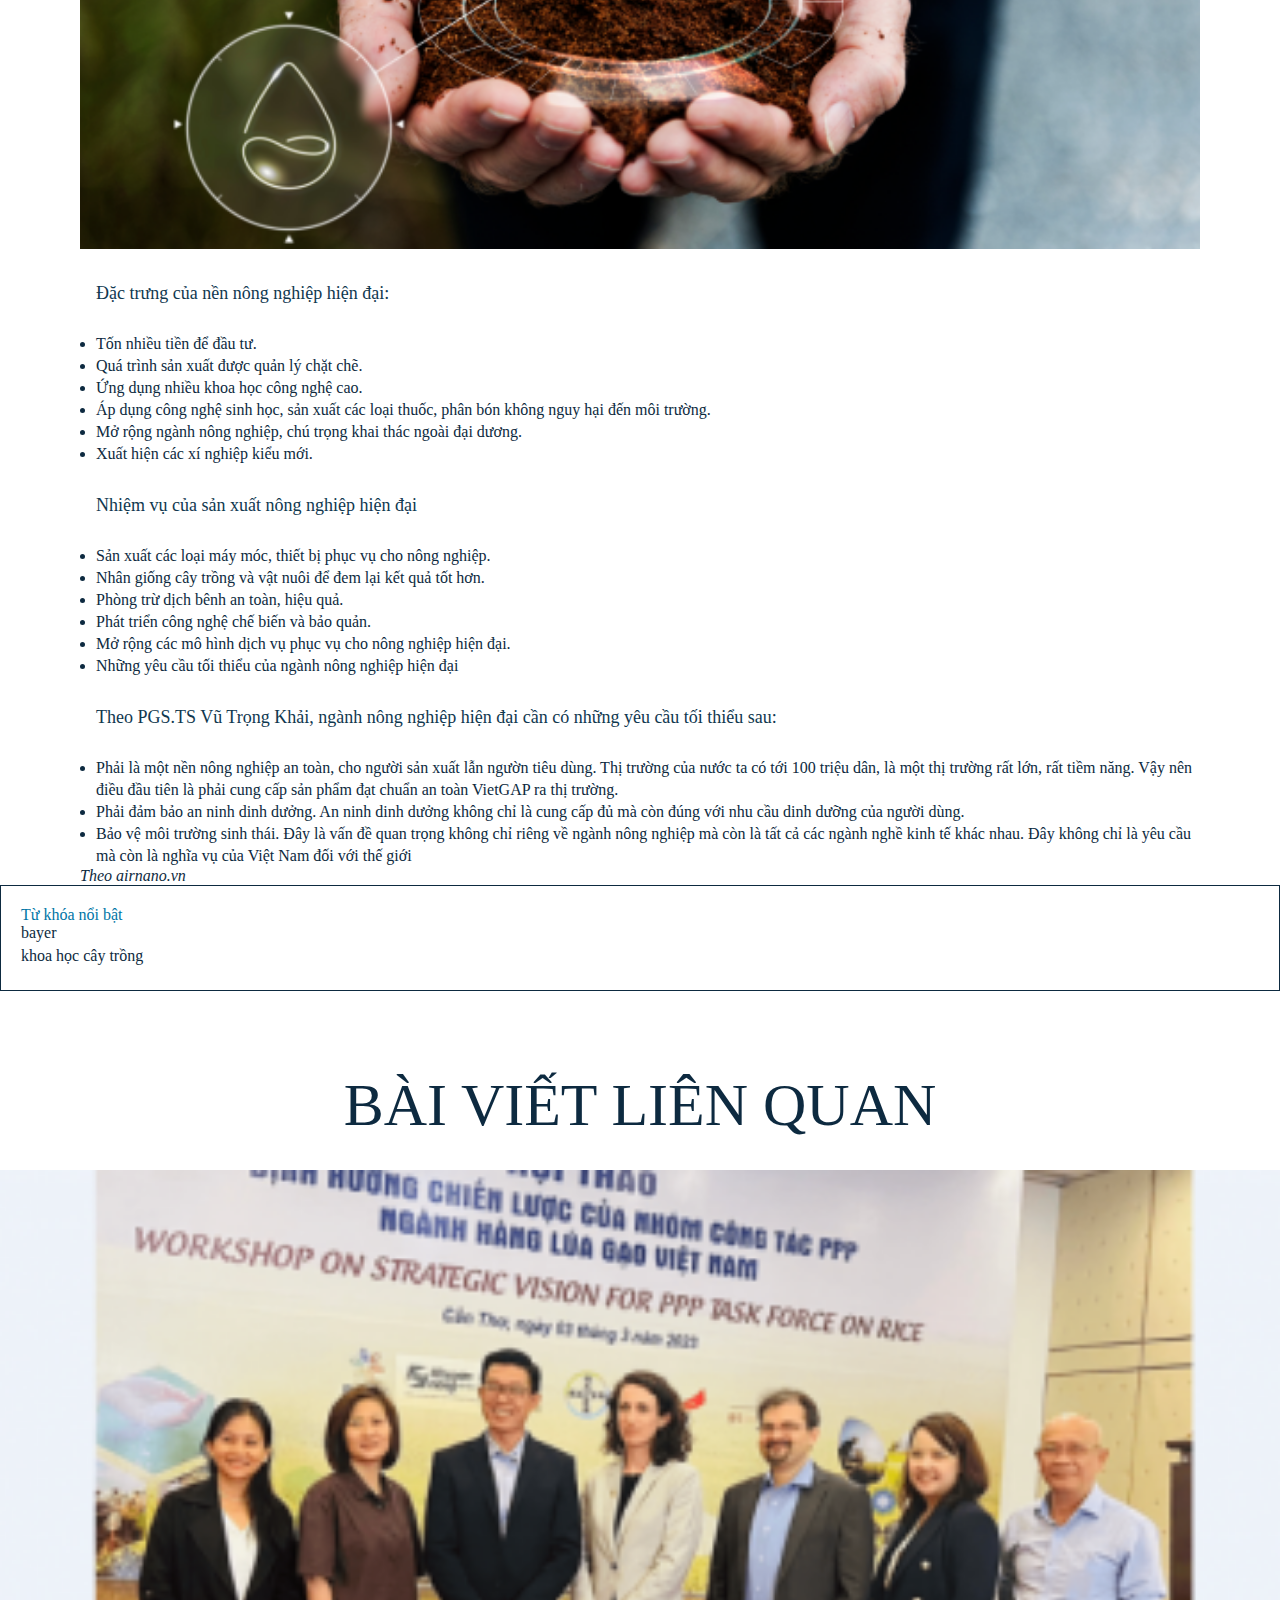
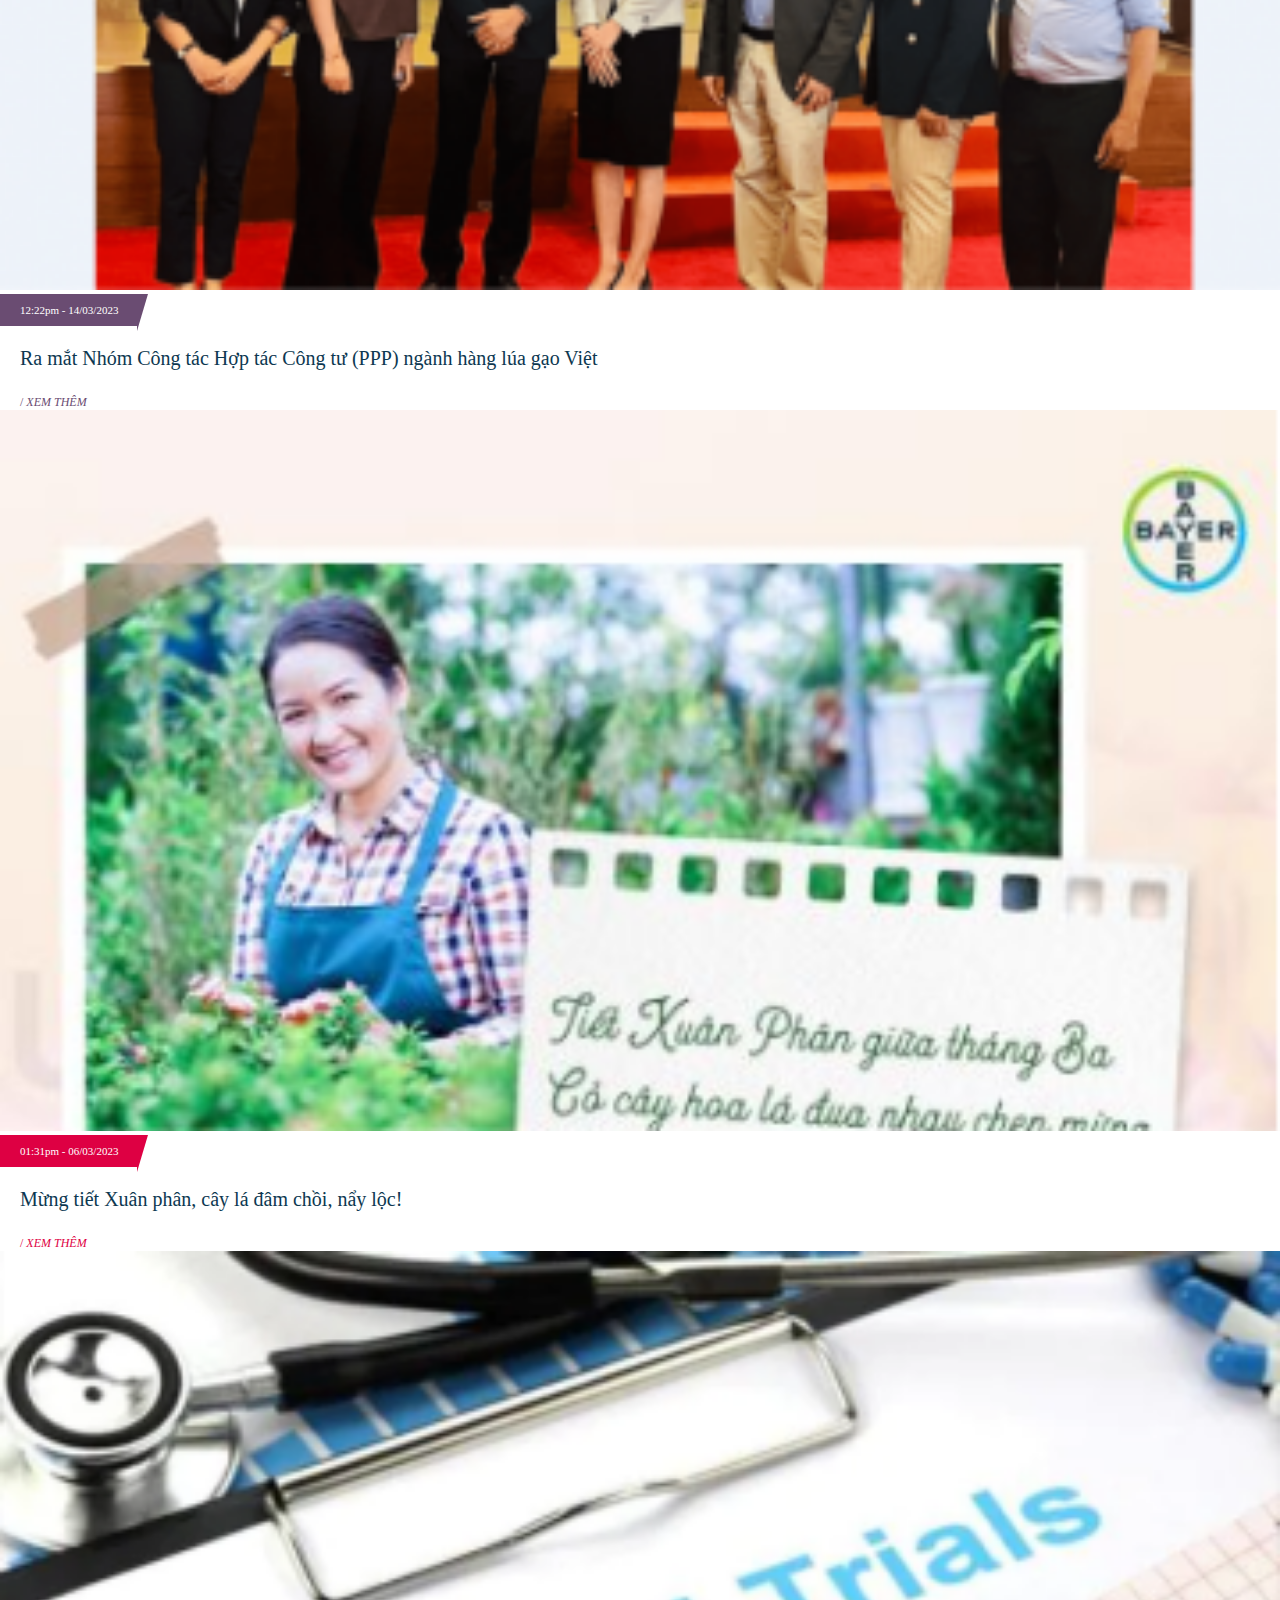
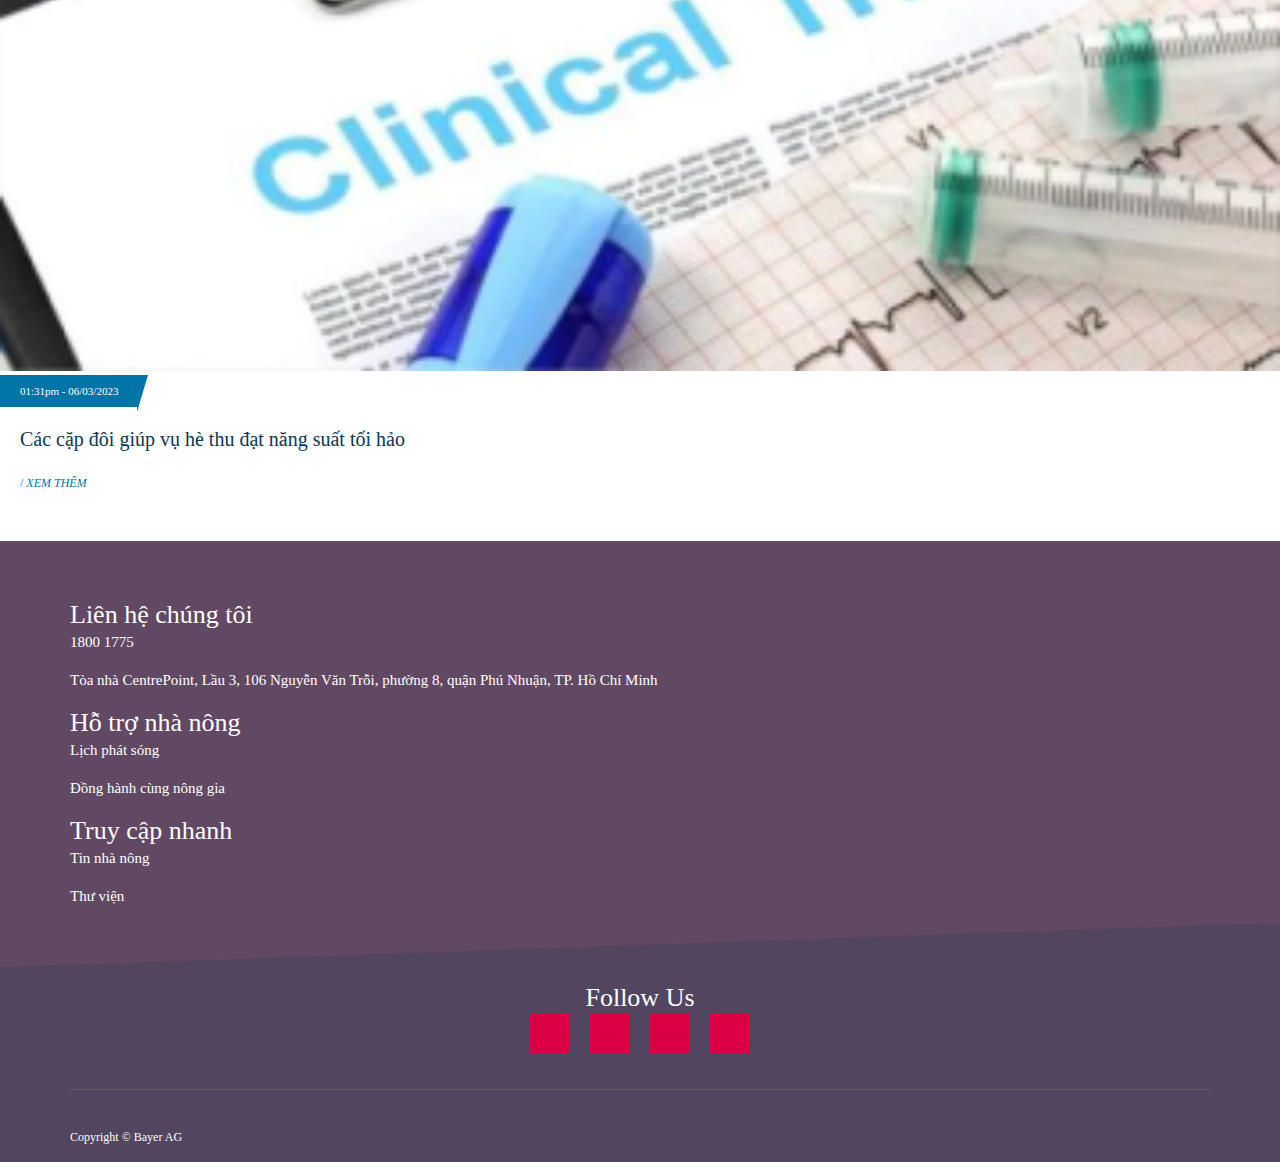
==== commit b5a97287: "update header" ====
--- a/detail.html
+++ b/detail.html
@@ -30,57 +30,137 @@
   </head>
   <body>
     <!-- HEADER -->
-    <header class="container-md">
-      <nav class="navbar navbar-expand-lg">
-        <a class="navbar-brand" href="/">
-          <img src="./img/logo.svg" alt="logo" />
-          <span> Khoa học cây trồng </span>
-        </a>
-        <button
-          class="navbar-toggler"
-          type="button"
-          data-bs-toggle="collapse"
-          data-bs-target="#navbarText"
-          aria-controls="navbarText"
-          aria-expanded="false"
-          aria-label="Toggle navigation"
-        >
-          <span class="navbar-toggler-icon"></span>
-        </button>
-        <div class="collapse navbar-collapse" id="navbarText">
-          <ul class="navbar-nav ms-auto mb-2 mb-lg-0">
-            <li class="nav-item">
-              <a class="nav-link active" aria-current="page" href="/"
-                >Trang chủ</a
-              >
-            </li>
-            <li class="nav-item">
-              <a class="nav-link" href="#">Tin tức</a>
-            </li>
-            <li class="nav-item">
-              <a class="nav-link" href="/list.html">Sản phẩm</a>
-            </li>
-          </ul>
-          <div class="header_search">
+    <header id="header-menu">
+      <div class="container-md">
+        <nav class="navbar navbar-expand-lg">
+          <a class="navbar-brand" href="/">
+            <img src="./img/logo.svg" alt="logo" id="logo"/>
+            <img src="./img/logo-white.svg" alt="logo" id="logo-white" style="display: none;"/>
+            <span> Vietnam </span>
+          </a>
+          <button
+            class="navbar-toggler"
+            type="button"
+            data-bs-toggle="collapse"
+            data-bs-target="#navbarText"
+            aria-controls="navbarText"
+            aria-expanded="false"
+            aria-label="Toggle navigation"
+          >
+            <span class="navbar-toggler-icon"></span>
+          </button>
+          <div class="collapse navbar-collapse" id="navbarText">
+            <ul class="navbar-nav ms-auto mb-2 mb-lg-0">
+              <li class="nav-item">
+                <a class="nav-link active" aria-current="page" href="index.html"
+                  >Trang chủ</a
+                >
+              </li>
+              <li class="nav-item">
+                <a class="nav-link" href="/list.html">Bản tin nông gia</a>
+              </li>
+              <li class="nav-item" onclick={openMenu()} style="display: flex; align-items: center;" id="submenu-btn">
+                <span>Sản phẩm <i class="fa fa-angle-down" style="font-size: 10px;"></i> <i class="fa fa-angle-up" style="display: none; font-size: 10px;"></i></span>
+              </li>
+            </ul>
+            <div class="search-btn">
+              <button type="submit" onclick="openSearch()" id="search-btn">
+                <i class="fa fa-search" aria-hidden="true"></i>
+                <i class="fa-solid fa-xmark" aria-hidden="true" style="display: none;"></i>
+              </button>
+            </div>
+          </div>
+        </nav>
+      </div>
+      <div class="header_search" style="display: none;" id="header_search">
+        <div class="container-md">
+          <div class="header_search-contain">
             <form
-              class="search-form"
-              action=""
-              method="get"
-              accept-charset="utf-8"
-            >
-              <input
-                type="text"
-                name="keysearch"
-                placeholder="Tìm kiếm ..."
-                value=""
-              />
-              <button type="submit">
-                <i class="fa fa-search" aria-hidden="true"></i>
-              </button>
-            </form>
-          </div>
-        </div>
-      </nav>
+                  class="search-form"
+                  action=""
+                  method="get"
+                  accept-charset="utf-8"
+                >
+                  <input
+                    type="text"
+                    name="keysearch"
+                    placeholder="What are you looking for ?"
+                    value=""
+                  />
+                  <button type="submit">
+                    <i class="fa fa-search" aria-hidden="true"></i>
+                  </button>
+                </form>
+          </div>
+        </div>
+      </div>
+      <div class="sub-menu-contain">
+        <div class="container-md" style="display: flex; justify-content: end;">
+          <div class="sub-menu-child">
+            <div id="sub1">
+              <ul>
+                <li> 
+                  <a href="#">Giống ngô lai F1 997C - năng suất đỉnh cao, trồng đâu trúng đó</a>
+                </li>
+              </ul>
+            </div>
+            <div id="sub2">
+              <ul>
+                <li><a href="#">NATIVO 750WG - Hơn cả mong đợi</a></li>
+                <li><a href="#">ANTRACOL 70WP</a></li>
+                <li><a href="#">ALIETTE 800WG</a></li>
+                <li><a href="#">VELUM 400SC  - Khỏe rễ để thành công</a></li>
+                <li><a href="#">FOLICUR 250EW - Đánh bay chết chậm trên cây tiêu</a></li>
+                <li><a href="#">Thuốc trừ bệnh MELODY DOU 66.75WP - Đặc trị sương mai</a></li>
+              </ul>
+            </div>
+            <div id="sub3">
+              <ul>
+                <li><a href="#">ROUTINE START 280FS</a></li>
+                <li><a href="#">GAUCHO 600FS: Mập mầm, mướt mạ, bứt phá khởi đầu</a></li>
+              </ul>
+            </div>
+            <div id="sub4">
+              <ul>
+                <li><a href="#">BECANO 500SC: Thuốc trừ cỏ tiền nẩy mầm của Bayer</a></li>
+              </ul>
+            </div>
+            <div id="sub5">
+              <ul>
+                <li><a href="#">MOVENTO 150OD</a></li>
+                <li><a href="#">CONFIDOR 100SL - Đặc trị côn trùng chích hút</a></li>
+              </ul>
+            </div>
+            <div id="sub6">
+              <ul>
+                <li><a href="#"></a></li>
+              </ul>
+            </div>
+            <div id="sub7">
+              <ul>
+                <li><a href="#"></a></li>
+              </ul>
+            </div>
+          </div>
+          <div class="sub-menu-parent" id="sub-menu-parent">
+            <ul>
+              <li id="sub1P">Giống ngô lai Dekalb</li>
+              <li id="sub2P">Thuốc trừ bệnh</li>
+              <li id="sub3P">Thuốc xử lý giống</li>
+              <li id="sub4P">Thuốc trừ cỏ</li>
+              <li id="sub5P">Thuốc trừ sâu</li>
+              <li id="sub6P">Hạt giống lúa lai</li>
+              <li id="sub7P">Quy trình Much More</li>
+            </ul>
+          </div>
+          <div style="width: 150px;">
+
+          </div>
+          <div class="btn-close-sub-menu">
+            <button onclick="openMenu()">CLOSE <i class="fa-solid fa-xmark"></i></button>
+          </div>
+        </div>
+      </div>
     </header>
     <!-- BREADCRUMB -->
     <section class="container breadcrumb_custom">
@@ -332,5 +412,7 @@
       integrity="sha384-ENjdO4Dr2bkBIFxQpeoTz1HIcje39Wm4jDKdf19U8gI4ddQ3GYNS7NTKfAdVQSZe"
       crossorigin="anonymous"
     ></script>
+
+    <script src="./js/main.js"></script>
   </body>
 </html>
--- a/css/main.css
+++ b/css/main.css
@@ -1 +1 @@
-*{margin:0;padding:0;-webkit-box-sizing:border-box;box-sizing:border-box}html{font-size:16px;scroll-behavior:smooth}body{color:#0d2a40}.pagination .active .page-link{background-color:#ff3162;border:0px;color:#fff;font-weight:700;position:relative;padding:12px 20px 12px 10px}.pagination .active .page-link::before{content:"";position:absolute;top:0px;left:-12px;border-top:69.5px solid rgba(0,0,0,0);border-right:12px solid #ff3162}.pagination .page-item{margin:0 5px}.pagination .page-item:first-child .page-link{border-radius:0px}.pagination .page-item:last-child .page-link{border-radius:0px}.pagination .page-link{color:#0d3851;border:0px;border-radius:0px;font-size:30px;font-weight:400;padding:12px 20px}@media screen and (max-width: 768px){.pagination .page-link{font-size:15px;font-weight:400;padding:6px 10px}.pagination .active .page-link{background-color:#ff3162;border:0px;color:#fff;font-weight:700;position:relative;padding:6px 10px 6px 4px}.pagination .active .page-link::before{content:"";position:absolute;top:0px;left:-6px;border-top:35px solid rgba(0,0,0,0);border-right:7px solid #ff3162}}header{margin-top:63px}header .navbar-brand{height:80px;display:-webkit-box;display:-ms-flexbox;display:flex;-webkit-box-align:center;-ms-flex-align:center;align-items:center}header .navbar-brand span{font-weight:300;font-size:37px;padding-left:20px}header .navbar-nav{font-weight:400}header .navbar-nav .nav-item{padding:0 20px;text-align:center}header .header_search{padding-left:20px}header .header_search .search-form{-webkit-box-pack:center;-ms-flex-pack:center;justify-content:center;display:-webkit-box;display:-ms-flexbox;display:flex;background-color:#fff}header .header_search .search-form input{border:1px solid #de0043;width:82px;height:30px;outline:none;font-size:14px;padding:0 10px}header .header_search .search-form button{background-color:#ff3162;border:none;color:#fff;padding:0px 8px;font-size:14px;position:relative}header .header_search .search-form button::before{content:"";border-top:30px solid rgba(0,0,0,0);border-right:12px solid #ff3162;position:absolute;left:-12px;top:0}header .navbar-toggler{border:0px;background-color:rgba(0,0,0,0);color:#ff3162}@media screen and (max-width: 576px){header .container{padding:0}header .navbar-brand{height:80px}header .navbar-brand span{font-size:20px}}footer .footer_contain{margin-top:50px;background-color:#624963;overflow:hidden}footer .footer_contain .footer_top{padding:58px 70px 0px;position:relative}footer .footer_contain .footer_top .footer_top-item .footer_top-title{font-size:26px;color:#fff;font-weight:400;line-height:32px}footer .footer_contain .footer_top .footer_top-item ul{list-style:none;padding:0}footer .footer_contain .footer_top .footer_top-item ul li{font-size:15px;font-weight:200;line-height:22px;color:#fff;padding-bottom:16px}footer .footer_contain .footer_top .footer_top-item ul li a{color:#fff;text-decoration:none}footer .footer_contain .footer_top::before{content:"";width:120%;height:50px;background-color:#624963;position:absolute;bottom:-22px;left:-10%;rotate:-2deg;z-index:2}footer .footer_contain .footer_bot{background-color:rgba(16,56,79,.2);position:relative;padding:60px 70px 0}footer .footer_contain .footer_bot p{text-align:center;font-size:26px;font-weight:400;color:#fff}footer .footer_contain .footer_bot .footer_bot-social{display:-webkit-box;display:-ms-flexbox;display:flex;-webkit-box-pack:center;-ms-flex-pack:center;justify-content:center}footer .footer_contain .footer_bot .footer_bot-social .footer_bot-social-item{background-color:#d90043;color:#fff;font-size:20px;width:40px;height:40px;margin:0 10px;text-align:center}footer .footer_contain .footer_bot .footer_bot-social .footer_bot-social-item i{line-height:40px}footer .footer_contain .footer_bot .copyright{border-top:.5px solid #616161;padding:40px 0 18px;margin-top:36px}footer .footer_contain .footer_bot .copyright p{text-align:left;font-size:12px;font-weight:400;line-height:14px}@media screen and (max-width: 768px){footer .container{padding:0;max-width:unset}footer .footer_contain .footer_top{padding:30px 20px 0px}footer .footer_contain .footer_top .footer_top-item .footer_top-title{font-size:16px}footer .footer_contain .footer_top .footer_top-item ul li{font-size:12px}footer .footer_contain .footer_bot{padding:40px 70px 0}footer .footer_contain .footer_bot p{font-size:16px}footer .footer_contain .footer_bot .copyright{padding:28px 0 15px;margin-top:17px}footer .footer_contain .footer_bot .copyright p{text-align:center;font-size:8px;font-weight:400;line-height:14px}}.breadcrumb_custom{border-top:.5px solid #616161;padding:20px 100px}.breadcrumb_custom .breadcrumb li{font-size:12px;font-weight:300}.breadcrumb_custom .breadcrumb li a{color:#10384f;text-decoration:none}.breadcrumb_custom .breadcrumb li.active{color:#10384f;font-weight:400}@media screen and (max-width: 768px){.breadcrumb_custom{padding:20px 0px}}.backToTop{position:fixed;right:50px;bottom:50px;visibility:hidden;opacity:0}.backToTop i{color:#fff;background-color:#ff3162;width:40px;height:40px;font-size:1rem;text-align:center;line-height:40px}.cd-top--is-visible{visibility:visible;opacity:1}.banner{height:450px;margin-top:60px}.banner .banner-content{position:relative;height:450px;background-color:#ff3162;display:-webkit-box;display:-ms-flexbox;display:flex;-webkit-box-align:center;-ms-flex-align:center;align-items:center}.banner .banner-content::before{content:"";position:absolute;border-bottom:450px solid rgba(0,0,0,0);border-left:80px solid #ff3162;top:0px;right:-80px}.banner .banner-content::after{content:"";position:absolute;border-bottom:460px solid #10384f;border-left:1px solid #10384f;top:-5px;right:-40px;rotate:13deg}.banner .banner-content div{padding:25px 0px 25px 25px}.banner .banner-content div p{font-size:20px;color:#fff;font-weight:400}.banner .banner-content div h3{font-weight:400;font-size:50px;margin-bottom:30px}.banner .banner-content div a{text-decoration:none;font-size:12px;font-weight:500;color:#fff}.banner .banner-img{width:100%;height:450px;background-image:url("/img/home/banner.png");background-position:center;background-repeat:no-repeat;background-size:cover}.gallery h2{margin-top:80px;text-align:center;margin-bottom:75px;font-size:50px;font-weight:300}.gallery .gallery_left .gallery_left-item img{width:100%;height:auto}.gallery .gallery_right .gallery_right-item img{width:100%;height:auto}.gallery .gallery_right .gallery_right-bot{border:1px solid #de0043;padding:20px 15px}.gallery .gallery_right .gallery_right-bot span{font-size:16px;font-weight:400;line-height:19px;color:#de0043}.gallery .gallery_right .gallery_right-bot .gallery_right-bot-item{padding:16px 0;border-bottom:1px solid #d6d6d6}.gallery .gallery_right .gallery_right-bot .gallery_right-bot-item p{font-size:14px;font-weight:500;color:#10384f;line-height:17px}.gallery .gallery_right .gallery_right-bot .gallery_right-bot-item a{text-decoration:none;color:#0d2a40;font-size:18px;font-weight:400}.gallery .gallery_right .gallery_right-bot .gallery_right-bot-item a i{color:#ff3162;padding-right:8px}.gallery .gallery_right .gallery_right-bot #overview{font-size:12px;font-weight:400;text-decoration:none;color:#de0043}.contact .contact_title{margin-top:80px;margin-bottom:63px}.contact .contact_title h2{text-align:center;font-size:60px;font-weight:300}.contact .contact_title p{font-size:50px;font-weight:300;text-align:center}.contact .contact_form{width:588px;margin:0 auto}.contact .contact_form input{outline:none;margin-bottom:20px;border:1px solid #834283;border-radius:0}.contact .contact_form textarea{outline:none;border:1px solid #834283;border-radius:0;height:170px;margin-bottom:20px}.contact .contact_form .form-check{margin-bottom:40px}.contact .contact_form button{background-color:#de0043;color:#fff;line-height:2.6em;border:0;border-radius:unset;-webkit-transition:all .3s;transition:all .3s;display:inline-block}.contact .contact_form button:hover{background-color:#ff3162}.contact .contact_form button span:first-child{margin-left:0;padding:0 30px;font-style:italic;float:left;line-height:inherit}.contact .contact_form button span:last-child{position:relative;display:-webkit-box;display:-ms-flexbox;display:flex}.contact .contact_form button span:last-child::before{content:"";border-top:42px solid rgba(0,0,0,0);border-right:11px solid #ff3162;position:absolute;left:-10px}.contact .contact_form button span:last-child i{width:2em;color:#fff;text-align:center;background-color:#ff3162;position:relative;float:left;line-height:inherit;font-size:22px}.news .news_title{margin-top:80px;margin-bottom:30px}.news .news_title h2{text-align:center;font-size:60px;font-weight:300}.news .news_title p{text-align:center;font-size:24px;font-weight:400}.news .news_email{width:588px;margin:0 auto;margin-bottom:55px}.news .news_email form{width:100%;display:-webkit-box;display:-ms-flexbox;display:flex}.news .news_email form input{padding:0px 24px;width:100%;border:1px solid #d90043;height:50px;outline:none}.news .news_email form button{width:50px;border:none;background-color:#ff3162;position:relative;color:#fff}.news .news_email form button i{font-size:22px}.news .news_email form button::before{content:"";border-top:50px solid rgba(0,0,0,0);border-right:12px solid #ff3162;position:absolute;left:-11.5px;top:0px}.news .news_item{position:relative;height:100%;padding-bottom:20px}.news .news_item .news_item-img img{width:100%;height:auto}.news .news_item .news_item-time{width:-webkit-fit-content;width:-moz-fit-content;width:fit-content;background-color:#6a4c72;font-size:11px;font-weight:500;padding:10px 20px;position:relative;color:#fff}.news .news_item .news_item-time::before{content:"";border-bottom:37.5px solid rgba(0,0,0,0);border-left:11px solid #6a4c72;position:absolute;top:0px;right:-10px}.news .news_item .news_item-title{padding:20px}.news .news_item .news_item-title a{text-decoration:none;font-size:20px;font-weight:400;line-height:24px;color:#0d3851}.news .news_item .news_item-readmore{padding:0 20px;position:absolute;bottom:0;left:0}.news .news_item .news_item-readmore a{color:#6a4c72;font-size:12px;font-weight:500;line-height:14px;text-decoration:none}.news #news_item-2 .news_item-time{background-color:#de0043}.news #news_item-2 .news_item-time::before{content:"";border-left:11px solid #de0043}.news #news_item-2 .news_item-readmore a{color:#de0043}.news #news_item-3 .news_item-time{background-color:#0075a6}.news #news_item-3 .news_item-time::before{content:"";border-left:11px solid #0075a6}.news #news_item-3 .news_item-readmore a{color:#0075a6}.detail_banner .detail_banner-title{padding:0 80px}.detail_banner .detail_banner-title h2{font-size:52px;font-weight:300;color:#10384f}.detail_banner img{width:100%;height:auto}.detail_content{margin-top:40px}.detail_content .detail_content-left a{text-decoration:none}.detail_content .detail_content-left p{font-size:15px;font-weight:300;color:#10384f}.detail_content .detail_content-left .detail_content-left-item{padding:10px 0px;border-top:.5px solid #10384f;color:#10384f}.detail_content .detail_content-left .detail_content-left-item p{font-size:10px;margin-bottom:5px;font-weight:300}.detail_content .detail_content-left .detail_content-left-item h4{font-size:12px;font-weight:300}.detail_content .detail_content-center{padding:0 80px}.detail_content .detail_content-center h3{color:#108000;font-size:18px;font-weight:400}.detail_content .detail_content-center p{font-size:34px;font-weight:400;color:#10384f;line-height:40px}.detail_content .detail_content-center img{width:100%;height:auto}.detail_content .detail_content-center ul{padding-left:1rem}.detail_content .detail_content-center ul p{margin:20px 0;font-size:18px;font-weight:500;color:#10384f}.detail_content .detail_content-center ul li{color:#0d2a40;font-size:16px;font-weight:400;line-height:22px}.detail_content .detail_content-center span{font-size:16px;font-weight:200}.detail_content .detail_content-right{border:1px solid #0d2a40;padding:20px}.detail_content .detail_content-right p{color:#0075a6;font-size:16px;font-weight:400}.detail_content .detail_content-right ul{padding:0;list-style:none}.detail_content .detail_content-right ul li{margin-bottom:5px}.list_contain{padding:0 80px}.list_contain .list-item{margin-bottom:30px}.list_contain .list-item img{width:100%;height:auto}.list_contain .list-item .list-item-time{width:-webkit-fit-content;width:-moz-fit-content;width:fit-content;background-color:#de0043;font-size:11px;font-weight:500;padding:10px 20px;position:relative;color:#fff}.list_contain .list-item .list-item-time::before{content:"";border-bottom:37.5px solid rgba(0,0,0,0);border-left:12px solid #de0043;position:absolute;top:0px;right:-12px}.list_contain .list-item .list-item-name{padding:10px 30px;font-size:24px;font-weight:400}@media screen and (max-width: 768px){.container{padding:0 60px}}@media screen and (max-width: 992px){.banner{margin-bottom:80px;height:400px;position:relative}.banner.container-md{max-width:unset}.banner .banner-content-res{position:absolute;bottom:-60px;left:0}.banner .banner-content{height:80px}.banner .banner-content::before{content:"";position:absolute;border-bottom:20px solid #ff3162;border-right:100vw solid rgba(0,0,0,0);border-left:0px;top:-19px;left:0px;right:unset}.banner .banner-content::after{content:"";position:absolute;border-bottom:1px solid #10384f;border-right:100vw solid rgba(0,0,0,0);border-left:0px;top:-8px;right:0px;rotate:3deg}.banner .banner-content div{padding:0px 0px 10px 10px}.banner .banner-content div p{font-size:10px;margin-bottom:0}.banner .banner-content div h3{font-size:20px;margin-bottom:0px}.banner .banner-content div a{font-size:10px}.banner .banner-img{height:400px}}@media screen and (max-width: 576px){.banner{height:300px;position:relative}.banner.container-md{max-width:unset}.banner .banner-content-res{position:absolute;bottom:-60px;left:0}.banner .banner-content{height:80px}.banner .banner-content::before{content:"";position:absolute;border-bottom:20px solid #ff3162;border-right:100vw solid rgba(0,0,0,0);border-left:0px;top:-19px;left:0px;right:unset}.banner .banner-content::after{content:"";position:absolute;border-bottom:1px solid #10384f;border-right:100vw solid rgba(0,0,0,0);border-left:0px;top:-8px;right:0px;rotate:5deg}.banner .banner-content div{padding:0px 0px 10px 10px}.banner .banner-content div p{font-size:10px;margin-bottom:0}.banner .banner-content div h3{font-size:20px;margin-bottom:0px}.banner .banner-content div a{font-size:10px}.banner .banner-img{height:300px}}@media screen and (max-width: 768px){.gallery h2{margin-top:30px;margin-bottom:20px;text-align:center;font-size:20px}}@media screen and (max-width: 768px){.contact .contact_title{margin-top:30px;margin-bottom:30px}.contact .contact_title h2{font-size:20px}.contact .contact_title p{font-size:12px}.contact .contact_form{width:100%}.contact .contact_form textarea{height:100px}}@media screen and (max-width: 768px){.news .news_title{margin-top:30px;margin-bottom:14px}.news .news_title h2{font-size:30px}.news .news_title p{font-size:12px}.news .news_email{width:100%}.news .news_item .news_item-title{padding:10px}.news .news_item .news_item-readmore{padding:0 10px;margin-bottom:10px}.news .news_item .news_item-title a{font-size:15px;line-height:20px}}@media screen and (max-width: 768px){.detail_banner .detail_banner-title{padding:0px}.detail_banner .detail_banner-title h2{font-size:20px}}@media screen and (max-width: 768px){.detail_content{margin-top:0}.detail_content .detail_content-right{padding:5px}.detail_content .detail_content-right p{font-size:14px;margin-bottom:5px}.detail_content .detail_content-right ul li{font-size:12px}.detail_content .detail_content-center{padding:0}.detail_content .detail_content-center p{font-size:14px;line-height:20px}.detail_content .detail_content-center ul p{font-size:14px;line-height:20px}.detail_content .detail_content-center ul li{font-size:12px;line-height:18px}}@media screen and (max-width: 768px){.container{padding:0 60px}}@media screen and (max-width: 768px){.list_contain{padding:0 20px}}/*# sourceMappingURL=main.css.map */+*{margin:0;padding:0;-webkit-box-sizing:border-box;box-sizing:border-box}html{font-size:16px;scroll-behavior:smooth}body{color:#0d2a40}.hidden{display:none !important}.show{display:inline-block !important}.active-sub{font-weight:400;color:#fff}.showBlock{display:block !important}.pagination .active .page-link{background-color:#ff3162;border:0px;color:#fff;font-weight:700;position:relative;padding:12px 20px 12px 10px}.pagination .active .page-link::before{content:"";position:absolute;top:0px;left:-12px;border-top:69.5px solid rgba(0,0,0,0);border-right:12px solid #ff3162}.pagination .page-item{margin:0 5px}.pagination .page-item:first-child .page-link{border-radius:0px}.pagination .page-item:last-child .page-link{border-radius:0px}.pagination .page-link{color:#0d3851;border:0px;border-radius:0px;font-size:30px;font-weight:400;padding:12px 20px}@media screen and (max-width: 768px){.pagination .page-link{font-size:15px;font-weight:400;padding:6px 10px}.pagination .active .page-link{background-color:#ff3162;border:0px;color:#fff;font-weight:700;position:relative;padding:6px 10px 6px 4px}.pagination .active .page-link::before{content:"";position:absolute;top:0px;left:-6px;border-top:35px solid rgba(0,0,0,0);border-right:7px solid #ff3162}}header{padding-top:63px}header .navbar-brand{height:80px;display:-webkit-box;display:-ms-flexbox;display:flex;-webkit-box-align:center;-ms-flex-align:center;align-items:center}header .navbar-brand span{font-weight:300;font-size:37px;padding-left:20px}header .navbar-nav{font-weight:400}header .navbar-nav .nav-item{cursor:pointer;padding:0 20px;text-align:center}header .search-btn{padding-left:20px}header .search-btn button{background-color:#ff3162;border:none;color:#fff;padding:4px 8px;font-size:14px;position:relative}header .search-btn button::before{content:"";border-top:29px solid rgba(0,0,0,0);border-right:12px solid #ff3162;position:absolute;left:-12px;top:0}header .header_search .header_search-contain{width:-webkit-fit-content;width:-moz-fit-content;width:fit-content;padding:5px;border:2.5px solid #00617f;border-radius:5px;margin:0 auto}header .header_search .search-form{display:-webkit-box;display:-ms-flexbox;display:flex;background-color:#fff;width:630px;overflow:hidden}header .header_search .search-form input{width:100%;border:1px solid #00617f;overflow:hidden;outline:none;font-size:16px;padding:18px 30px}header .header_search .search-form button{background-color:#00617f;position:relative;border:none;color:#fff;font-size:18px;position:relative;-webkit-transition:all .5s;transition:all .5s;width:60px;z-index:1}header .header_search .search-form button:hover{width:100px}header .header_search .search-form button::after{content:"";position:absolute;pointer-events:none;width:200px;top:0;background-color:#00617f;left:-10px;-webkit-transform:skew(-12deg);transform:skew(-12deg);height:70px;z-index:-1}header .navbar-toggler{border:0px;background-color:rgba(0,0,0,0);color:#ff3162}@media screen and (max-width: 576px){header .container{padding:0}header .navbar-brand{height:80px}header .navbar-brand span{font-size:20px}}header#header-menu .sub-menu-contain{display:none}.header_sub-menu{position:fixed;width:100vw;height:100vh;background-color:#10384f;z-index:10;top:0px;left:0px;overflow:hidden}.header_sub-menu .navbar-brand span{color:#fff}.header_sub-menu .navbar-nav .nav-item{color:#fff}.header_sub-menu .navbar-nav .nav-item .nav-link{color:#fff}.header_sub-menu .sub-menu-contain{display:unset !important;padding-top:20px;background-color:#10384f;width:100%;height:100%;position:relative}.header_sub-menu .sub-menu-contain .btn-close-sub-menu{position:absolute;top:0px;right:0px}.header_sub-menu .sub-menu-contain .btn-close-sub-menu button{background-color:#00617f;color:#fff;font-size:10px;padding:6px 24px;border:none}.header_sub-menu .sub-menu-contain .sub-menu-parent{height:180px;overflow-y:scroll;border-left:1px solid #ff3162}.header_sub-menu .sub-menu-contain .sub-menu-parent::-webkit-scrollbar{width:4px}.header_sub-menu .sub-menu-contain .sub-menu-parent::-webkit-scrollbar-track{background:#10384f}.header_sub-menu .sub-menu-contain .sub-menu-parent::-webkit-scrollbar-thumb{background:#00617f;border-radius:5px}.header_sub-menu .sub-menu-contain .sub-menu-parent ul{list-style:"<";padding-left:20px}.header_sub-menu .sub-menu-contain .sub-menu-parent ul li{cursor:pointer;padding-left:20px;padding-right:20px;text-align:right;font-size:16px;font-weight:300;color:#ababab}.header_sub-menu .sub-menu-contain .sub-menu-parent ul li:hover{color:#fff}.header_sub-menu .sub-menu-contain .sub-menu-parent ul li.active{color:#fff}.header_sub-menu .sub-menu-contain .sub-menu-child{height:180px;margin:0 10px}.header_sub-menu .sub-menu-contain .sub-menu-child div{display:none}.header_sub-menu .sub-menu-contain .sub-menu-child div ul{list-style:none;color:#fff}.header_sub-menu .sub-menu-contain .sub-menu-child div ul li{text-align:right}.header_sub-menu .sub-menu-contain .sub-menu-child div ul li a{color:#fff;font-size:16px;font-weight:300;text-decoration:none}footer .footer_contain{margin-top:50px;background-color:#624963;overflow:hidden}footer .footer_contain .footer_top{padding:58px 70px 0px;position:relative}footer .footer_contain .footer_top .footer_top-item .footer_top-title{font-size:26px;color:#fff;font-weight:400;line-height:32px}footer .footer_contain .footer_top .footer_top-item ul{list-style:none;padding:0}footer .footer_contain .footer_top .footer_top-item ul li{font-size:15px;font-weight:200;line-height:22px;color:#fff;padding-bottom:16px}footer .footer_contain .footer_top .footer_top-item ul li a{color:#fff;text-decoration:none}footer .footer_contain .footer_top::before{content:"";width:120%;height:50px;background-color:#624963;position:absolute;bottom:-22px;left:-10%;rotate:-2deg;z-index:2}footer .footer_contain .footer_bot{background-color:rgba(16,56,79,.2);position:relative;padding:60px 70px 0}footer .footer_contain .footer_bot p{text-align:center;font-size:26px;font-weight:400;color:#fff}footer .footer_contain .footer_bot .footer_bot-social{display:-webkit-box;display:-ms-flexbox;display:flex;-webkit-box-pack:center;-ms-flex-pack:center;justify-content:center}footer .footer_contain .footer_bot .footer_bot-social .footer_bot-social-item{background-color:#d90043;color:#fff;font-size:20px;width:40px;height:40px;margin:0 10px;text-align:center}footer .footer_contain .footer_bot .footer_bot-social .footer_bot-social-item i{line-height:40px}footer .footer_contain .footer_bot .copyright{border-top:.5px solid #616161;padding:40px 0 18px;margin-top:36px}footer .footer_contain .footer_bot .copyright p{text-align:left;font-size:12px;font-weight:400;line-height:14px}@media screen and (max-width: 768px){footer .container{padding:0;max-width:unset}footer .footer_contain .footer_top{padding:30px 20px 0px}footer .footer_contain .footer_top .footer_top-item .footer_top-title{font-size:16px}footer .footer_contain .footer_top .footer_top-item ul li{font-size:12px}footer .footer_contain .footer_bot{padding:40px 70px 0}footer .footer_contain .footer_bot p{font-size:16px}footer .footer_contain .footer_bot .copyright{padding:28px 0 15px;margin-top:17px}footer .footer_contain .footer_bot .copyright p{text-align:center;font-size:8px;font-weight:400;line-height:14px}}.breadcrumb_custom{border-top:.5px solid #616161;padding:20px 100px}.breadcrumb_custom .breadcrumb li{font-size:12px;font-weight:300}.breadcrumb_custom .breadcrumb li a{color:#10384f;text-decoration:none}.breadcrumb_custom .breadcrumb li.active{color:#10384f;font-weight:400}@media screen and (max-width: 768px){.breadcrumb_custom{padding:20px 0px}}.backToTop{position:fixed;right:50px;bottom:50px;visibility:hidden;opacity:0}.backToTop i{color:#fff;background-color:#ff3162;width:40px;height:40px;font-size:1rem;text-align:center;line-height:40px}.cd-top--is-visible{visibility:visible;opacity:1}.banner{height:450px;margin-top:60px}.banner .banner-content{position:relative;height:450px;background-color:#ff3162;display:-webkit-box;display:-ms-flexbox;display:flex;-webkit-box-align:center;-ms-flex-align:center;align-items:center}.banner .banner-content::before{content:"";position:absolute;border-bottom:450px solid rgba(0,0,0,0);border-left:80px solid #ff3162;top:0px;right:-80px}.banner .banner-content::after{content:"";position:absolute;border-bottom:460px solid #10384f;border-left:1px solid #10384f;top:-5px;right:-40px;rotate:13deg}.banner .banner-content div{padding:25px 0px 25px 25px}.banner .banner-content div p{font-size:20px;color:#fff;font-weight:400}.banner .banner-content div h3{font-weight:400;font-size:50px;margin-bottom:30px}.banner .banner-content div a{text-decoration:none;font-size:12px;font-weight:500;color:#fff}.banner .banner-img{width:100%;height:450px;background-image:url("/img/home/banner.png");background-position:center;background-repeat:no-repeat;background-size:cover}.gallery h2{margin-top:80px;text-align:center;margin-bottom:75px;font-size:50px;font-weight:300}.gallery .gallery_left .gallery_left-item img{width:100%;height:auto}.gallery .gallery_right .gallery_right-item img{width:100%;height:auto}.gallery .gallery_right .gallery_right-bot{border:1px solid #de0043;padding:20px 15px}.gallery .gallery_right .gallery_right-bot span{font-size:16px;font-weight:400;line-height:19px;color:#de0043}.gallery .gallery_right .gallery_right-bot .gallery_right-bot-item{padding:16px 0;border-bottom:1px solid #d6d6d6}.gallery .gallery_right .gallery_right-bot .gallery_right-bot-item p{font-size:14px;font-weight:500;color:#10384f;line-height:17px}.gallery .gallery_right .gallery_right-bot .gallery_right-bot-item a{text-decoration:none;color:#0d2a40;font-size:18px;font-weight:400}.gallery .gallery_right .gallery_right-bot .gallery_right-bot-item a i{color:#ff3162;padding-right:8px}.gallery .gallery_right .gallery_right-bot #overview{font-size:12px;font-weight:400;text-decoration:none;color:#de0043}.contact .contact_title{margin-top:80px;margin-bottom:63px}.contact .contact_title h2{text-align:center;font-size:60px;font-weight:300}.contact .contact_title p{font-size:50px;font-weight:300;text-align:center}.contact .contact_form{width:588px;margin:0 auto}.contact .contact_form input{outline:none;margin-bottom:20px;border:1px solid #834283;border-radius:0}.contact .contact_form textarea{outline:none;border:1px solid #834283;border-radius:0;height:170px;margin-bottom:20px}.contact .contact_form .form-check{margin-bottom:40px}.contact .contact_form button{background-color:#de0043;color:#fff;line-height:2.6em;border:0;border-radius:unset;-webkit-transition:all .3s;transition:all .3s;display:inline-block}.contact .contact_form button:hover{background-color:#ff3162}.contact .contact_form button span:first-child{margin-left:0;padding:0 30px;font-style:italic;float:left;line-height:inherit}.contact .contact_form button span:last-child{position:relative;display:-webkit-box;display:-ms-flexbox;display:flex}.contact .contact_form button span:last-child::before{content:"";border-top:42px solid rgba(0,0,0,0);border-right:11px solid #ff3162;position:absolute;left:-10px}.contact .contact_form button span:last-child i{width:2em;color:#fff;text-align:center;background-color:#ff3162;position:relative;float:left;line-height:inherit;font-size:22px}.news .news_title{margin-top:80px;margin-bottom:30px}.news .news_title h2{text-align:center;font-size:60px;font-weight:300}.news .news_title p{text-align:center;font-size:24px;font-weight:400}.news .news_email{width:588px;margin:0 auto;margin-bottom:55px}.news .news_email form{width:100%;display:-webkit-box;display:-ms-flexbox;display:flex}.news .news_email form input{padding:0px 24px;width:100%;border:1px solid #d90043;height:50px;outline:none}.news .news_email form button{width:50px;border:none;background-color:#ff3162;position:relative;color:#fff}.news .news_email form button i{font-size:22px}.news .news_email form button::before{content:"";border-top:50px solid rgba(0,0,0,0);border-right:12px solid #ff3162;position:absolute;left:-11.5px;top:0px}.news .news_item{position:relative;height:100%;padding-bottom:20px}.news .news_item .news_item-img img{width:100%;height:auto}.news .news_item .news_item-time{width:-webkit-fit-content;width:-moz-fit-content;width:fit-content;background-color:#6a4c72;font-size:11px;font-weight:500;padding:10px 20px;position:relative;color:#fff}.news .news_item .news_item-time::before{content:"";border-bottom:37.5px solid rgba(0,0,0,0);border-left:11px solid #6a4c72;position:absolute;top:0px;right:-10px}.news .news_item .news_item-title{padding:20px}.news .news_item .news_item-title a{text-decoration:none;font-size:20px;font-weight:400;line-height:24px;color:#0d3851}.news .news_item .news_item-readmore{padding:0 20px;position:absolute;bottom:0;left:0}.news .news_item .news_item-readmore a{color:#6a4c72;font-size:12px;font-weight:500;line-height:14px;text-decoration:none}.news #news_item-2 .news_item-time{background-color:#de0043}.news #news_item-2 .news_item-time::before{content:"";border-left:11px solid #de0043}.news #news_item-2 .news_item-readmore a{color:#de0043}.news #news_item-3 .news_item-time{background-color:#0075a6}.news #news_item-3 .news_item-time::before{content:"";border-left:11px solid #0075a6}.news #news_item-3 .news_item-readmore a{color:#0075a6}.detail_banner .detail_banner-title{padding:0 80px}.detail_banner .detail_banner-title h2{font-size:52px;font-weight:300;color:#10384f}.detail_banner img{width:100%;height:auto}.detail_content{margin-top:40px}.detail_content .detail_content-left a{text-decoration:none}.detail_content .detail_content-left p{font-size:15px;font-weight:300;color:#10384f}.detail_content .detail_content-left .detail_content-left-item{padding:10px 0px;border-top:.5px solid #10384f;color:#10384f}.detail_content .detail_content-left .detail_content-left-item p{font-size:10px;margin-bottom:5px;font-weight:300}.detail_content .detail_content-left .detail_content-left-item h4{font-size:12px;font-weight:300}.detail_content .detail_content-center{padding:0 80px}.detail_content .detail_content-center h3{color:#108000;font-size:18px;font-weight:400}.detail_content .detail_content-center p{font-size:34px;font-weight:400;color:#10384f;line-height:40px}.detail_content .detail_content-center img{width:100%;height:auto}.detail_content .detail_content-center ul{padding-left:1rem}.detail_content .detail_content-center ul p{margin:20px 0;font-size:18px;font-weight:500;color:#10384f}.detail_content .detail_content-center ul li{color:#0d2a40;font-size:16px;font-weight:400;line-height:22px}.detail_content .detail_content-center span{font-size:16px;font-weight:200}.detail_content .detail_content-right{border:1px solid #0d2a40;padding:20px}.detail_content .detail_content-right p{color:#0075a6;font-size:16px;font-weight:400}.detail_content .detail_content-right ul{padding:0;list-style:none}.detail_content .detail_content-right ul li{margin-bottom:5px}.list_contain{padding:0 80px}.list_contain .list-item{margin-bottom:30px}.list_contain .list-item img{width:100%;height:auto}.list_contain .list-item .list-item-time{width:-webkit-fit-content;width:-moz-fit-content;width:fit-content;background-color:#de0043;font-size:11px;font-weight:500;padding:10px 20px;position:relative;color:#fff}.list_contain .list-item .list-item-time::before{content:"";border-bottom:37.5px solid rgba(0,0,0,0);border-left:12px solid #de0043;position:absolute;top:0px;right:-12px}.list_contain .list-item .list-item-name{padding:10px 30px;font-size:24px;font-weight:400}@media screen and (max-width: 768px){.container{padding:0 60px}}@media screen and (max-width: 992px){.banner{margin-bottom:80px;height:400px;position:relative}.banner.container-md{max-width:unset}.banner .banner-content-res{position:absolute;bottom:-60px;left:0}.banner .banner-content{height:80px}.banner .banner-content::before{content:"";position:absolute;border-bottom:20px solid #ff3162;border-right:100vw solid rgba(0,0,0,0);border-left:0px;top:-19px;left:0px;right:unset}.banner .banner-content::after{content:"";position:absolute;border-bottom:1px solid #10384f;border-right:100vw solid rgba(0,0,0,0);border-left:0px;top:-8px;right:0px;rotate:3deg}.banner .banner-content div{padding:0px 0px 10px 10px}.banner .banner-content div p{font-size:10px;margin-bottom:0}.banner .banner-content div h3{font-size:20px;margin-bottom:0px}.banner .banner-content div a{font-size:10px}.banner .banner-img{height:400px}}@media screen and (max-width: 576px){.banner{height:300px;position:relative}.banner.container-md{max-width:unset}.banner .banner-content-res{position:absolute;bottom:-60px;left:0}.banner .banner-content{height:80px}.banner .banner-content::before{content:"";position:absolute;border-bottom:20px solid #ff3162;border-right:100vw solid rgba(0,0,0,0);border-left:0px;top:-19px;left:0px;right:unset}.banner .banner-content::after{content:"";position:absolute;border-bottom:1px solid #10384f;border-right:100vw solid rgba(0,0,0,0);border-left:0px;top:-8px;right:0px;rotate:5deg}.banner .banner-content div{padding:0px 0px 10px 10px}.banner .banner-content div p{font-size:10px;margin-bottom:0}.banner .banner-content div h3{font-size:20px;margin-bottom:0px}.banner .banner-content div a{font-size:10px}.banner .banner-img{height:300px}}@media screen and (max-width: 768px){.gallery h2{margin-top:30px;margin-bottom:20px;text-align:center;font-size:20px}}@media screen and (max-width: 768px){.contact .contact_title{margin-top:30px;margin-bottom:30px}.contact .contact_title h2{font-size:20px}.contact .contact_title p{font-size:12px}.contact .contact_form{width:100%}.contact .contact_form textarea{height:100px}}@media screen and (max-width: 768px){.news .news_title{margin-top:30px;margin-bottom:14px}.news .news_title h2{font-size:30px}.news .news_title p{font-size:12px}.news .news_email{width:100%}.news .news_item .news_item-title{padding:10px}.news .news_item .news_item-readmore{padding:0 10px;margin-bottom:10px}.news .news_item .news_item-title a{font-size:15px;line-height:20px}}@media screen and (max-width: 768px){.detail_banner .detail_banner-title{padding:0px}.detail_banner .detail_banner-title h2{font-size:20px}}@media screen and (max-width: 768px){.detail_content{margin-top:0}.detail_content .detail_content-right{padding:5px}.detail_content .detail_content-right p{font-size:14px;margin-bottom:5px}.detail_content .detail_content-right ul li{font-size:12px}.detail_content .detail_content-center{padding:0}.detail_content .detail_content-center p{font-size:14px;line-height:20px}.detail_content .detail_content-center ul p{font-size:14px;line-height:20px}.detail_content .detail_content-center ul li{font-size:12px;line-height:18px}}@media screen and (max-width: 768px){.container{padding:0 60px}}@media screen and (max-width: 768px){.list_contain{padding:0 20px}}/*# sourceMappingURL=main.css.map */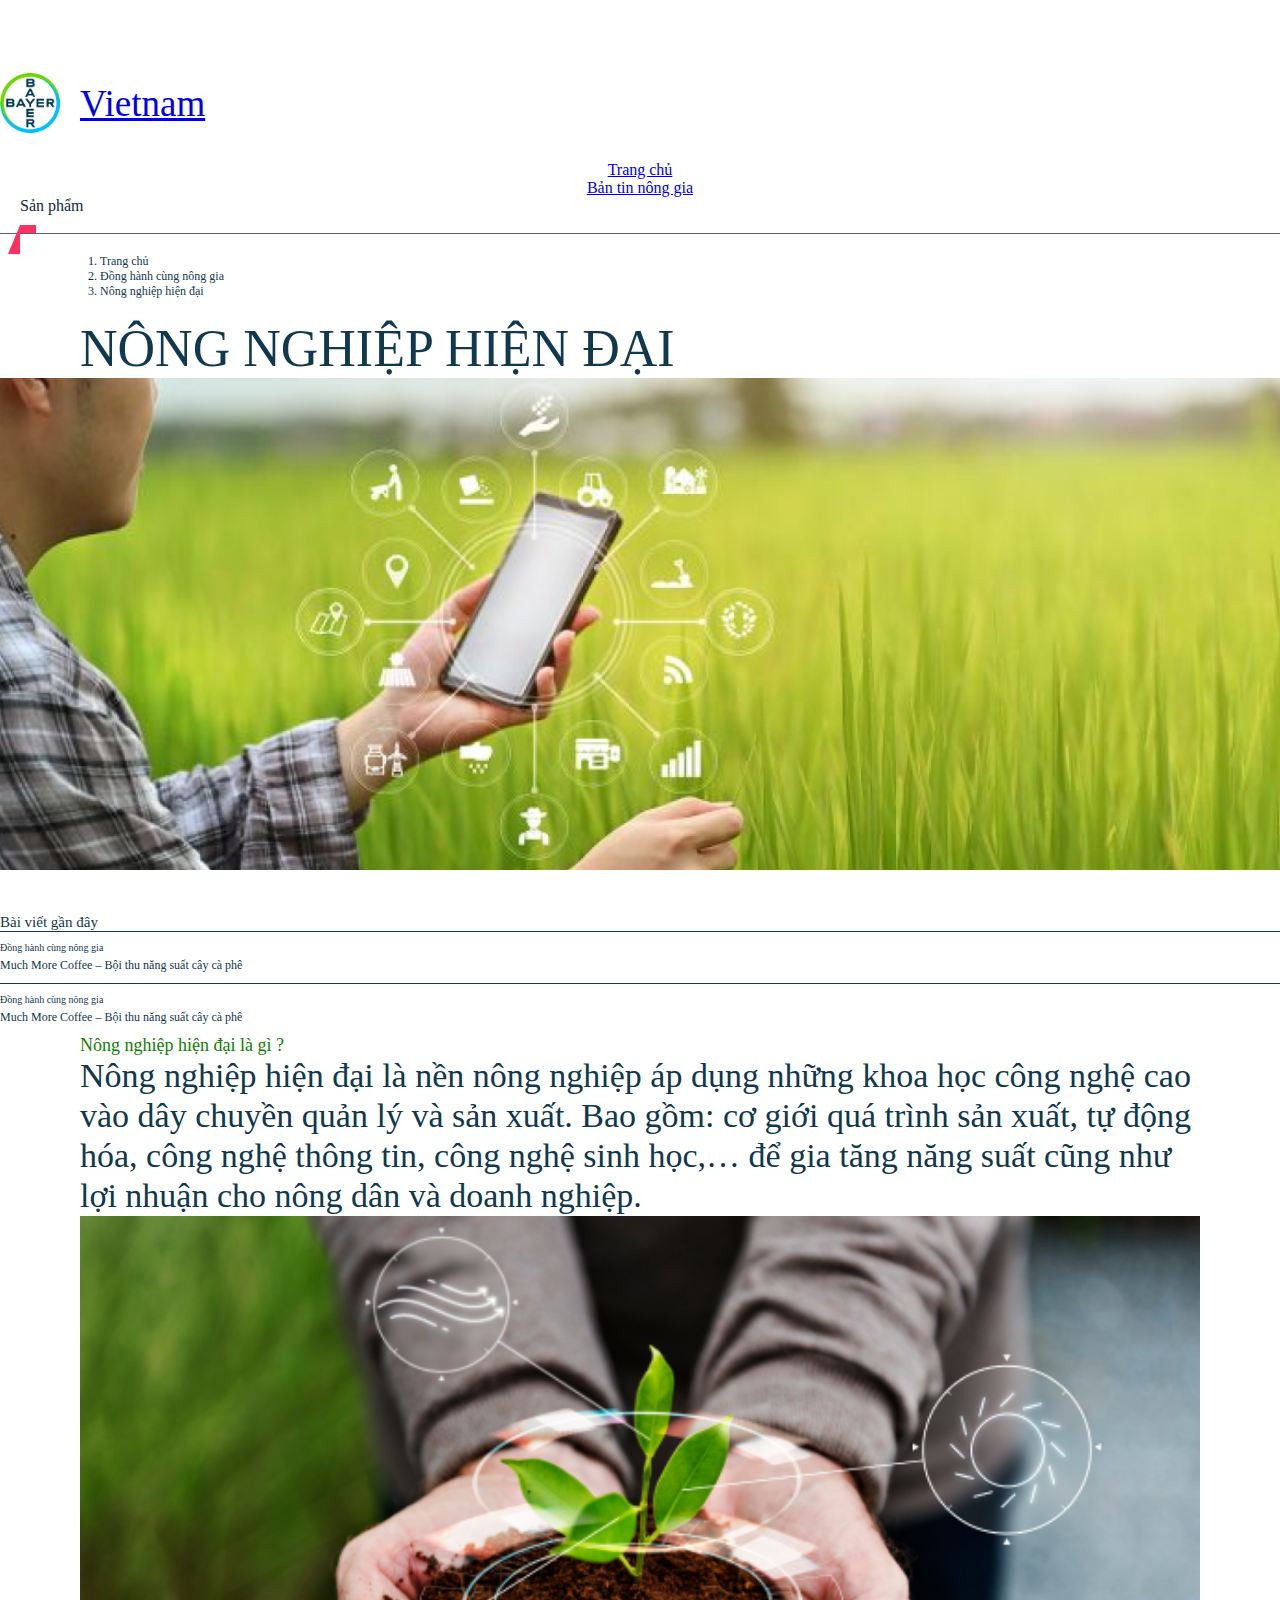
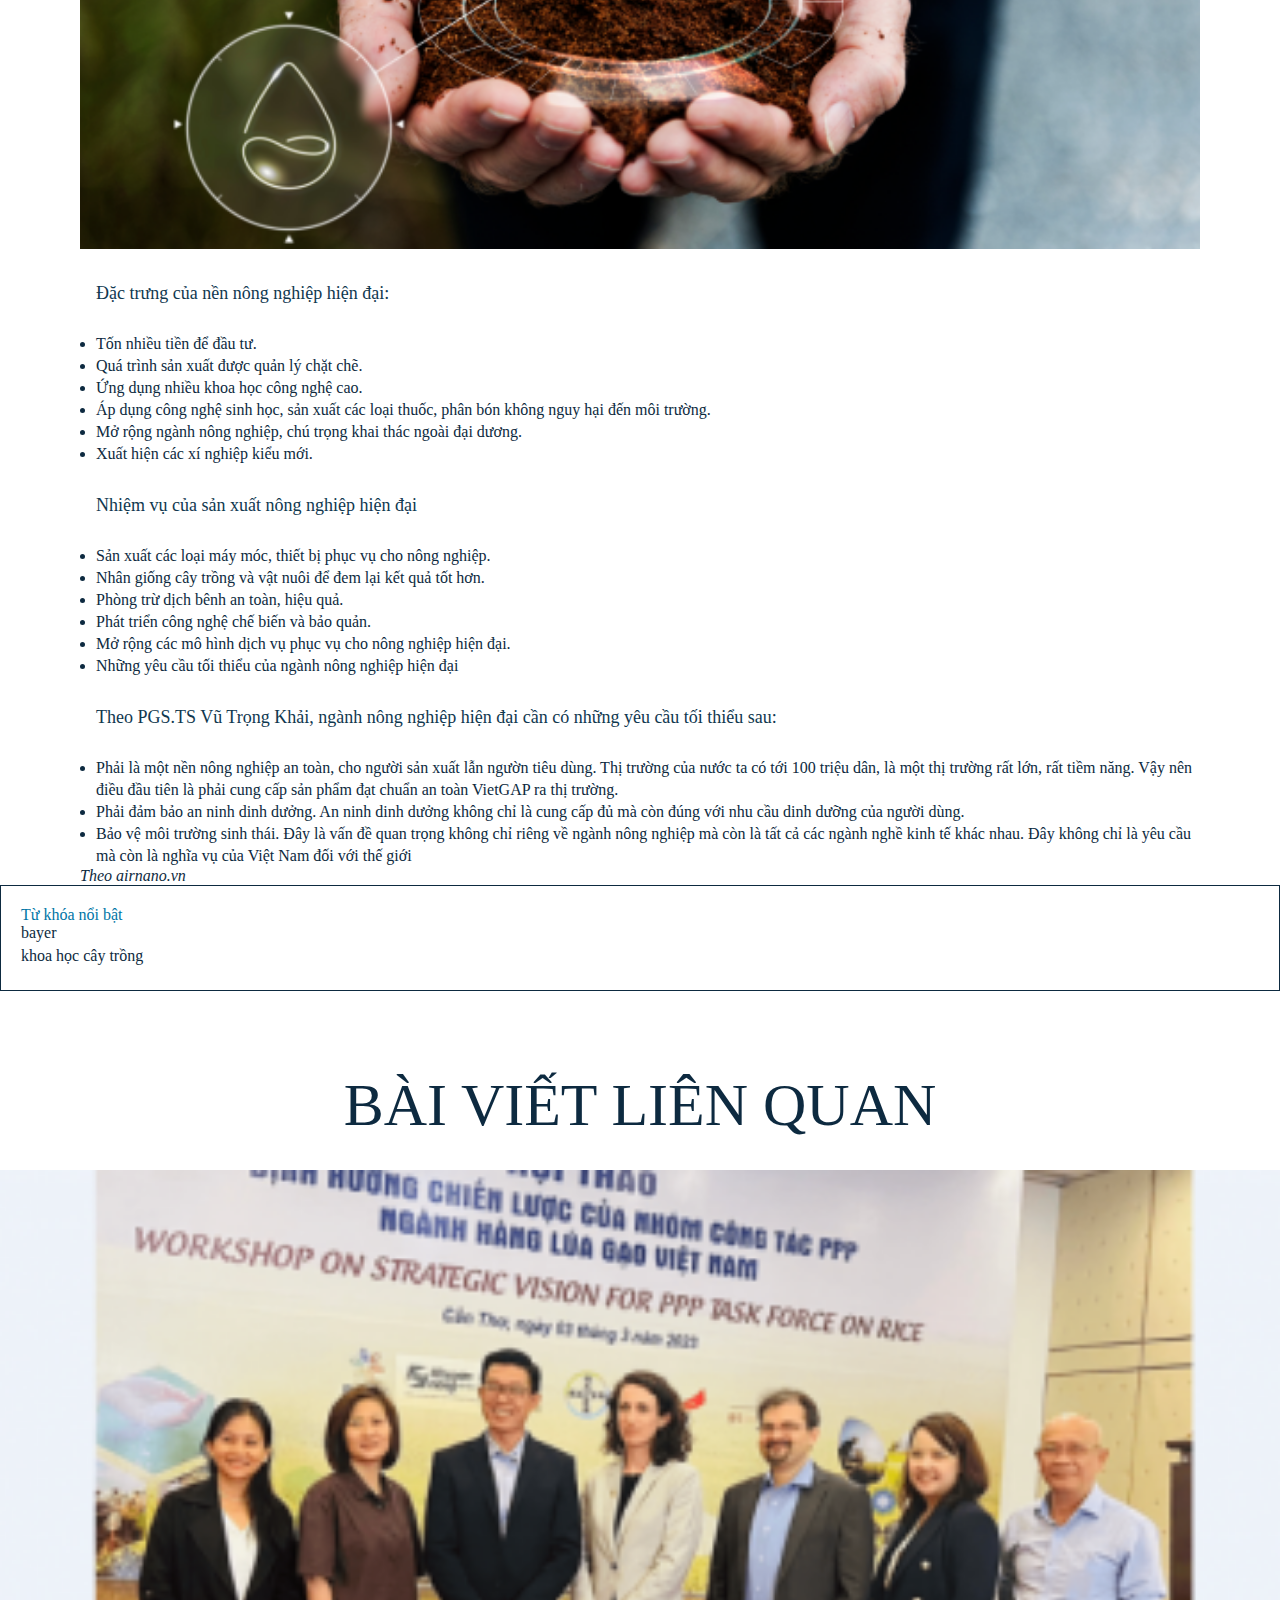
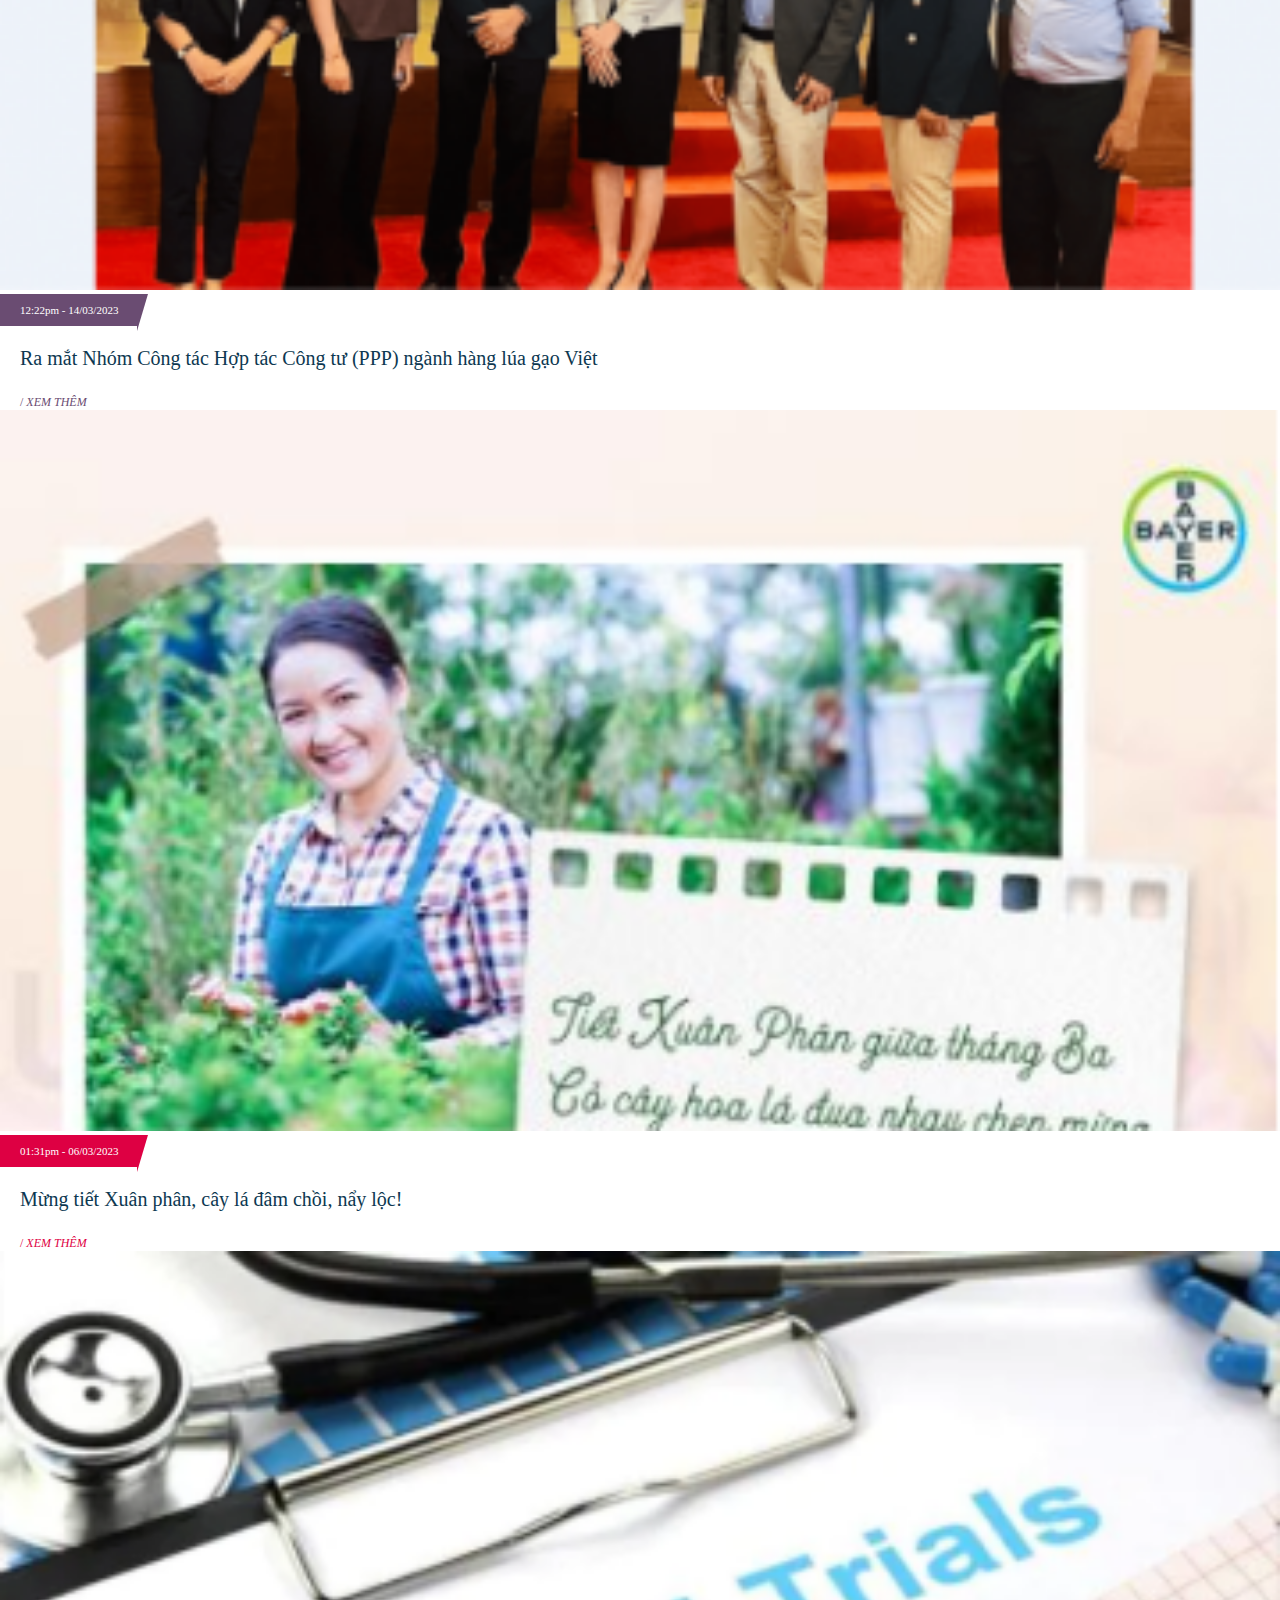
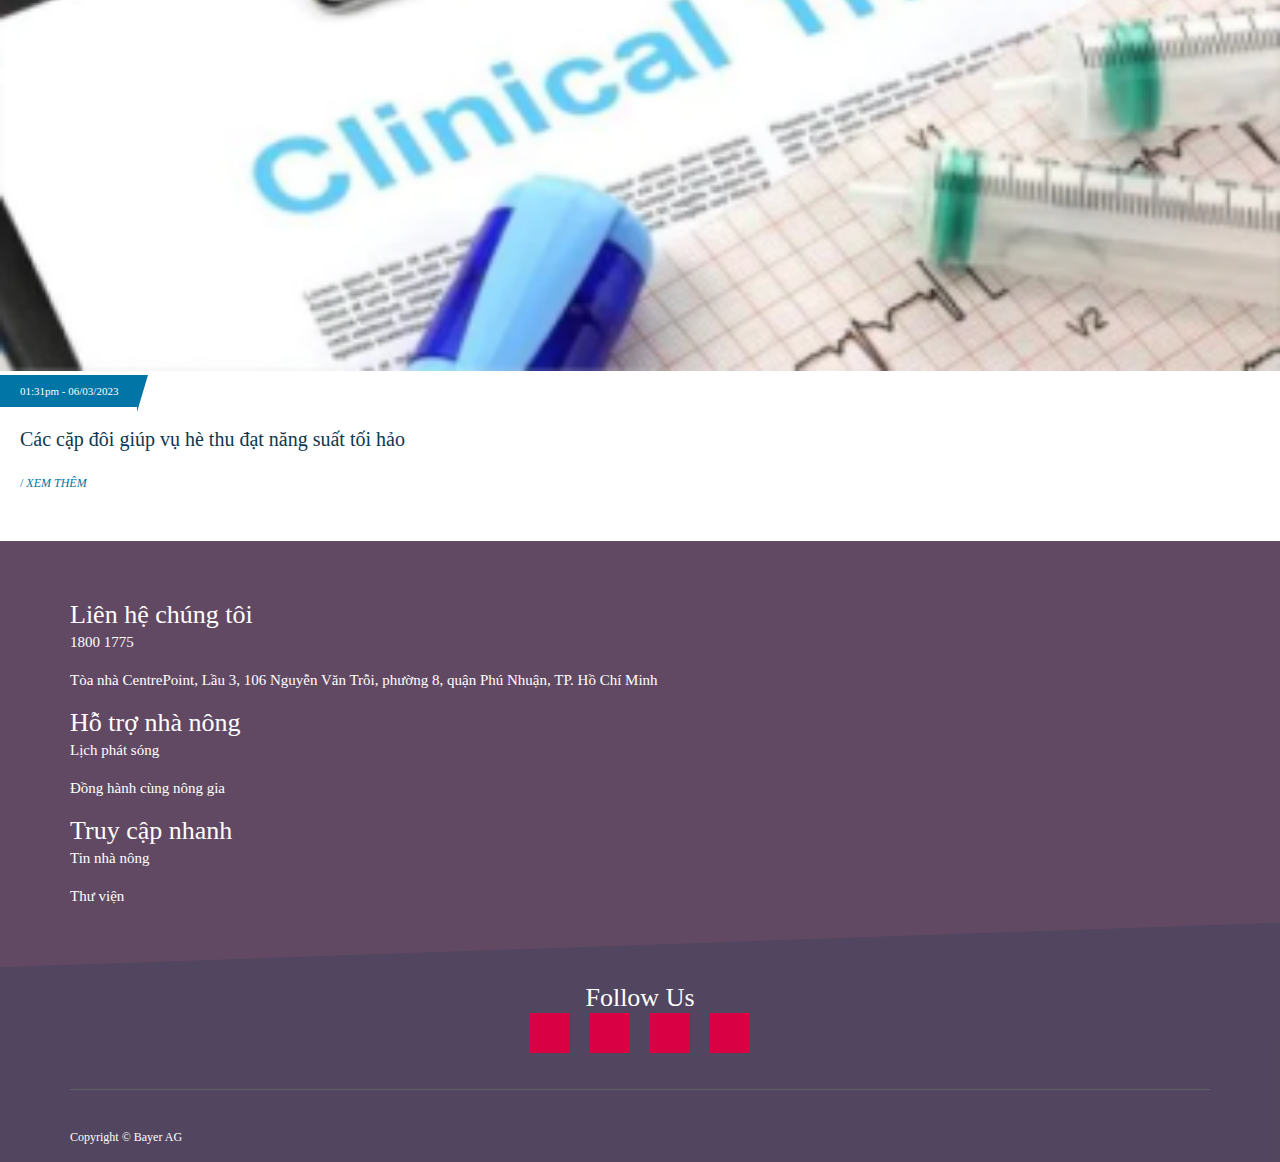
==== commit cbf7405f: "fix footer" ====
--- a/detail.html
+++ b/detail.html
@@ -162,207 +162,209 @@
         </div>
       </div>
     </header>
-    <!-- BREADCRUMB -->
-    <section class="container breadcrumb_custom">
+    <div id="body_contain">
+      <!-- BREADCRUMB -->
+      <section class="container breadcrumb_custom">
+          <div>
+            <nav style="--bs-breadcrumb-divider: '>';" aria-label="breadcrumb">
+                <ol class="breadcrumb">
+                  <li class="breadcrumb-item"><a href="/index">Trang chủ</a></li>
+                  <li class="breadcrumb-item" aria-current="page"><a href="#">Đồng hành cùng nông gia</a></li>
+                  <li class="breadcrumb-item active" aria-current="page">Nông nghiệp hiện đại</li>
+                </ol>
+              </nav>
+          </div>
+      </section>
+      <!-- BANNER -->
+      <section class="container detail_banner">
+        <div class="detail_banner-title">
+          <h2>NÔNG NGHIỆP HIỆN ĐẠI</h2>
+        </div>
         <div>
-          <nav style="--bs-breadcrumb-divider: '>';" aria-label="breadcrumb">
-              <ol class="breadcrumb">
-                <li class="breadcrumb-item"><a href="/index">Trang chủ</a></li>
-                <li class="breadcrumb-item" aria-current="page"><a href="#">Đồng hành cùng nông gia</a></li>
-                <li class="breadcrumb-item active" aria-current="page">Nông nghiệp hiện đại</li>
-              </ol>
-            </nav>
-        </div>
-    </section>
-    <!-- BANNER -->
-    <section class="container detail_banner">
-      <div class="detail_banner-title">
-        <h2>NÔNG NGHIỆP HIỆN ĐẠI</h2>
-      </div>
-      <div>
-        <img src="./img/detail/banner.png" alt="banner">
-      </div>
-    </section>
-    <!-- CONTENT -->
-    <section class="container detail_content">
-      <div class="row">
-        <div class="col-sm-12 col-md-2 detail_content-left">
-          <p>Bài viết gần đây</p>
-          <div class="detail_content-left-item">
-            <p>Đồng hành cùng nông gia</p>
-            <h4>Much More Coffee – Bội thu năng suất cây cà phê</h4>
-          </div>
-          <div class="detail_content-left-item">
-            <p>Đồng hành cùng nông gia</p>
-            <h4>Much More Coffee – Bội thu năng suất cây cà phê</h4>
-          </div>
-        </div>
-        <div class="col-sm-12 col-md-8 detail_content-center">
-          <h3>Nông nghiệp hiện đại là gì ?</h3>
-          <p>Nông nghiệp hiện đại là nền nông nghiệp áp dụng những khoa học công nghệ cao vào dây chuyền quản lý và sản xuất. Bao gồm: cơ giới quá trình sản xuất, tự động hóa, công nghệ thông tin, công nghệ sinh học,… để gia tăng năng suất cũng như lợi nhuận cho nông dân và doanh nghiệp.</p>
-          <div>
-            <img src="./img/detail/smart-agriculture-iot-with-hand-planting-tree-background 1.png" alt="">
-          </div>
-          <ul>
-            <p>
-              Đặc trưng của nền nông nghiệp hiện đại:
-            </p>
-            <li>Tốn nhiều tiền để đầu tư.</li>
-            <li>Quá trình sản xuất được quản lý chặt chẽ.</li>
-            <li>Ứng dụng nhiều khoa học công nghệ cao.</li>
-            <li>Áp dụng công nghệ sinh học, sản xuất các loại thuốc, phân bón không nguy hại đến môi trường.</li>
-            <li>Mở rộng ngành nông nghiệp, chú trọng khai thác ngoài đại dương.</li>
-            <li>Xuất hiện các xí nghiệp kiểu mới.</li>
-          </ul>
-
-          <ul>
-            <p>
-              Nhiệm vụ của sản xuất nông nghiệp hiện đại
-            </p>
-            <li>Sản xuất các loại máy móc, thiết bị phục vụ cho nông nghiệp.</li>
-            <li>Nhân giống cây trồng và vật nuôi để đem lại kết quả tốt hơn.</li>
-            <li>Phòng trừ dịch bênh an toàn, hiệu quả.</li>
-            <li>Phát triển công nghệ chế biến và bảo quản.</li>
-            <li>Mở rộng các mô hình dịch vụ phục vụ cho nông nghiệp hiện đại.</li>
-            <li>Những yêu cầu tối thiểu của ngành nông nghiệp hiện đại</li>
-          </ul>
-
-          <ul>
-            <p>
-              Theo PGS.TS Vũ Trọng Khải, ngành nông nghiệp hiện đại cần có những yêu cầu tối thiểu sau:  
-            </p>
-            <li>Phải là một nền nông nghiệp an toàn, cho người sản xuất lẫn ngườn tiêu dùng. Thị trường của nước ta có tới 100 triệu dân, là một thị trường rất lớn, rất tiềm năng. Vậy nên điều đầu tiên là phải cung cấp sản phẩm đạt chuẩn an toàn VietGAP ra thị trường.</li>
-            <li>Phải đảm bảo an ninh dinh dưởng. An ninh dinh dưởng không chỉ là cung cấp đủ mà còn đúng với nhu cầu dinh dưỡng của người dùng.</li>
-            <li>Bảo vệ môi trường sinh thái. Đây là vấn đề quan trọng không chỉ riêng về ngành nông nghiệp mà còn là tất cả các ngành nghề kinh tế khác nhau. Đây không chỉ là yêu cầu mà còn là nghĩa vụ của Việt Nam đối với thế giới</li>
-          </ul>
-          <span><i>Theo airnano.vn</i></span>
-        </div>
-        <div class="col-sm-12 col-md-2">
-          <div class="detail_content-right">
-              <p>Từ khóa nổi bật</p>
-              <ul>
-                <li><i class="fa fa-angle-right"></i> bayer</li>
-                <li><i class="fa fa-angle-right"></i> khoa học cây trồng</li>
-              </ul>
-          </div>
-        </div>
-      </div>
-    </section>
-    <!-- NEWS -->
-    <section class="container news">
-      <div class="news_title">
-        <h2>BÀI VIẾT LIÊN QUAN</h2>
-      </div>
-      <div class="row">
-        <div class="col-sm-12 col-lg-4">
-          <div class="news_item" id="news_item-1">
-            <div class="news_item-img">
-              <a href="#">
-                <img src="./img/home/news1.png" alt="" />
-              </a>
-            </div>
-            <div class="news_item-time">12:22pm - 14/03/2023</div>
-            <div class="news_item-title">
-              <a href="#">
-                Ra mắt Nhóm Công tác Hợp tác Công tư (PPP) ngành hàng lúa gạo
-                Việt
-              </a>
-            </div>
-            <div class="news_item-readmore">
-              <a href="#"> / <i>XEM THÊM</i> </a>
-            </div>
-          </div>
-        </div>
-        <div class="col-sm-12 col-lg-4">
-          <div class="news_item" id="news_item-2">
-            <div class="news_item-img">
-              <a href="#">
-                <img src="./img/home/news2.png" alt="" />
-              </a>
-            </div>
-            <div class="news_item-time">01:31pm - 06/03/2023</div>
-            <div class="news_item-title">
-              <a href="#"> Mừng tiết Xuân phân, cây lá đâm chồi, nẩy lộc!</a>
-            </div>
-            <div class="news_item-readmore">
-              <a href="#"> / <i>XEM THÊM</i> </a>
-            </div>
-          </div>
-        </div>
-        <div class="col-sm-12 col-lg-4">
-          <div class="news_item" id="news_item-3">
-            <div class="news_item-img">
-              <a href="#">
-                <img src="./img/home/news3.png" alt="" />
-              </a>
-            </div>
-            <div class="news_item-time">01:31pm - 06/03/2023</div>
-            <div class="news_item-title">
-              <a href="#"> Các cặp đôi giúp vụ hè thu đạt năng suất tối hảo </a>
-            </div>
-            <div class="news_item-readmore">
-              <a href="#"> / <i>XEM THÊM</i> </a>
-            </div>
-          </div>
-        </div>
-      </div>
-    </section>
-    <!-- FOOTER -->
-    <footer>
-      <div class="container">
+          <img src="./img/detail/banner.png" alt="banner">
+        </div>
+      </section>
+      <!-- CONTENT -->
+      <section class="container detail_content">
+        <div class="row">
+          <div class="col-sm-12 col-md-2 detail_content-left">
+            <p>Bài viết gần đây</p>
+            <div class="detail_content-left-item">
+              <p>Đồng hành cùng nông gia</p>
+              <h4>Much More Coffee – Bội thu năng suất cây cà phê</h4>
+            </div>
+            <div class="detail_content-left-item">
+              <p>Đồng hành cùng nông gia</p>
+              <h4>Much More Coffee – Bội thu năng suất cây cà phê</h4>
+            </div>
+          </div>
+          <div class="col-sm-12 col-md-8 detail_content-center">
+            <h3>Nông nghiệp hiện đại là gì ?</h3>
+            <p>Nông nghiệp hiện đại là nền nông nghiệp áp dụng những khoa học công nghệ cao vào dây chuyền quản lý và sản xuất. Bao gồm: cơ giới quá trình sản xuất, tự động hóa, công nghệ thông tin, công nghệ sinh học,… để gia tăng năng suất cũng như lợi nhuận cho nông dân và doanh nghiệp.</p>
+            <div>
+              <img src="./img/detail/smart-agriculture-iot-with-hand-planting-tree-background 1.png" alt="">
+            </div>
+            <ul>
+              <p>
+                Đặc trưng của nền nông nghiệp hiện đại:
+              </p>
+              <li>Tốn nhiều tiền để đầu tư.</li>
+              <li>Quá trình sản xuất được quản lý chặt chẽ.</li>
+              <li>Ứng dụng nhiều khoa học công nghệ cao.</li>
+              <li>Áp dụng công nghệ sinh học, sản xuất các loại thuốc, phân bón không nguy hại đến môi trường.</li>
+              <li>Mở rộng ngành nông nghiệp, chú trọng khai thác ngoài đại dương.</li>
+              <li>Xuất hiện các xí nghiệp kiểu mới.</li>
+            </ul>
+  
+            <ul>
+              <p>
+                Nhiệm vụ của sản xuất nông nghiệp hiện đại
+              </p>
+              <li>Sản xuất các loại máy móc, thiết bị phục vụ cho nông nghiệp.</li>
+              <li>Nhân giống cây trồng và vật nuôi để đem lại kết quả tốt hơn.</li>
+              <li>Phòng trừ dịch bênh an toàn, hiệu quả.</li>
+              <li>Phát triển công nghệ chế biến và bảo quản.</li>
+              <li>Mở rộng các mô hình dịch vụ phục vụ cho nông nghiệp hiện đại.</li>
+              <li>Những yêu cầu tối thiểu của ngành nông nghiệp hiện đại</li>
+            </ul>
+  
+            <ul>
+              <p>
+                Theo PGS.TS Vũ Trọng Khải, ngành nông nghiệp hiện đại cần có những yêu cầu tối thiểu sau:  
+              </p>
+              <li>Phải là một nền nông nghiệp an toàn, cho người sản xuất lẫn ngườn tiêu dùng. Thị trường của nước ta có tới 100 triệu dân, là một thị trường rất lớn, rất tiềm năng. Vậy nên điều đầu tiên là phải cung cấp sản phẩm đạt chuẩn an toàn VietGAP ra thị trường.</li>
+              <li>Phải đảm bảo an ninh dinh dưởng. An ninh dinh dưởng không chỉ là cung cấp đủ mà còn đúng với nhu cầu dinh dưỡng của người dùng.</li>
+              <li>Bảo vệ môi trường sinh thái. Đây là vấn đề quan trọng không chỉ riêng về ngành nông nghiệp mà còn là tất cả các ngành nghề kinh tế khác nhau. Đây không chỉ là yêu cầu mà còn là nghĩa vụ của Việt Nam đối với thế giới</li>
+            </ul>
+            <span><i>Theo airnano.vn</i></span>
+          </div>
+          <div class="col-sm-12 col-md-2">
+            <div class="detail_content-right">
+                <p>Từ khóa nổi bật</p>
+                <ul>
+                  <li><i class="fa fa-angle-right"></i> bayer</li>
+                  <li><i class="fa fa-angle-right"></i> khoa học cây trồng</li>
+                </ul>
+            </div>
+          </div>
+        </div>
+      </section>
+      <!-- NEWS -->
+      <section class="container news">
+        <div class="news_title">
+          <h2>BÀI VIẾT LIÊN QUAN</h2>
+        </div>
+        <div class="row">
+          <div class="col-sm-12 col-lg-4">
+            <div class="news_item" id="news_item-1">
+              <div class="news_item-img">
+                <a href="#">
+                  <img src="./img/home/news1.png" alt="" />
+                </a>
+              </div>
+              <div class="news_item-time">12:22pm - 14/03/2023</div>
+              <div class="news_item-title">
+                <a href="#">
+                  Ra mắt Nhóm Công tác Hợp tác Công tư (PPP) ngành hàng lúa gạo
+                  Việt
+                </a>
+              </div>
+              <div class="news_item-readmore">
+                <a href="#"> / <i>XEM THÊM</i> </a>
+              </div>
+            </div>
+          </div>
+          <div class="col-sm-12 col-lg-4">
+            <div class="news_item" id="news_item-2">
+              <div class="news_item-img">
+                <a href="#">
+                  <img src="./img/home/news2.png" alt="" />
+                </a>
+              </div>
+              <div class="news_item-time">01:31pm - 06/03/2023</div>
+              <div class="news_item-title">
+                <a href="#"> Mừng tiết Xuân phân, cây lá đâm chồi, nẩy lộc!</a>
+              </div>
+              <div class="news_item-readmore">
+                <a href="#"> / <i>XEM THÊM</i> </a>
+              </div>
+            </div>
+          </div>
+          <div class="col-sm-12 col-lg-4">
+            <div class="news_item" id="news_item-3">
+              <div class="news_item-img">
+                <a href="#">
+                  <img src="./img/home/news3.png" alt="" />
+                </a>
+              </div>
+              <div class="news_item-time">01:31pm - 06/03/2023</div>
+              <div class="news_item-title">
+                <a href="#"> Các cặp đôi giúp vụ hè thu đạt năng suất tối hảo </a>
+              </div>
+              <div class="news_item-readmore">
+                <a href="#"> / <i>XEM THÊM</i> </a>
+              </div>
+            </div>
+          </div>
+        </div>
+      </section>
+      <!-- FOOTER -->
+      <footer>
         <div class="footer_contain">
           <div class="footer_top">
-            <div class="row">
-              <div class="col-sm-12 col-lg-5">
-                <div class="footer_top-item">
-                  <p class="footer_top-title">Liên hệ chúng tôi</p>
-                  <ul>
-                    <li>
-                      <i class="fa fa-phone" style="rotate: 180"></i> 1800 1775
-                    </li>
-                    <li>
-                      <i class="fa fa-map-marker-alt"></i> Tòa nhà CentrePoint,
-                      Lầu 3, 106 Nguyễn Văn Trỗi, phường 8, quận Phú Nhuận, TP.
-                      Hồ Chí Minh
-                    </li>
-                  </ul>
+            <div class="container">
+              <div class="row">
+                <div class="col-sm-12 col-lg-5">
+                  <div class="footer_top-item">
+                    <p class="footer_top-title">Liên hệ chúng tôi</p>
+                    <ul>
+                      <li>
+                        <i class="fa fa-phone" style="rotate: 180"></i> 1800 1775
+                      </li>
+                      <li>
+                        <i class="fa fa-map-marker-alt"></i> Tòa nhà CentrePoint,
+                        Lầu 3, 106 Nguyễn Văn Trỗi, phường 8, quận Phú Nhuận, TP.
+                        Hồ Chí Minh
+                      </li>
+                    </ul>
+                  </div>
                 </div>
-              </div>
-              <div class="col-sm-12 col-lg-7">
-                <div class="row">
-                  <div class="col-sm-12 col-lg-6">
-                    <div class="footer_top-item">
-                      <p class="footer_top-title">Hỗ trợ nhà nông</p>
-                      <ul>
-                        <li>
-                          <a href="#"
-                            ><i class="fa fa-angle-right"></i> Lịch phát sóng</a
-                          >
-                        </li>
-                        <li>
-                          <a href="#"
-                            ><i class="fa fa-angle-right"></i> Đồng hành cùng
-                            nông gia</a
-                          >
-                        </li>
-                      </ul>
+                <div class="col-sm-12 col-lg-7">
+                  <div class="row">
+                    <div class="col-sm-12 col-lg-6">
+                      <div class="footer_top-item">
+                        <p class="footer_top-title">Hỗ trợ nhà nông</p>
+                        <ul>
+                          <li>
+                            <a href="#"
+                              ><i class="fa fa-angle-right"></i> Lịch phát sóng</a
+                            >
+                          </li>
+                          <li>
+                            <a href="#"
+                              ><i class="fa fa-angle-right"></i> Đồng hành cùng
+                              nông gia</a
+                            >
+                          </li>
+                        </ul>
+                      </div>
                     </div>
-                  </div>
-                  <div class="col-sm-12 col-lg-6">
-                    <div class="footer_top-item">
-                      <p class="footer_top-title">Truy cập nhanh</p>
-                      <ul>
-                        <li>
-                          <a href="#"
-                            ><i class="fa fa-angle-right"></i> Tin nhà nông</a
-                          >
-                        </li>
-                        <li>
-                          <a href="#"
-                            ><i class="fa fa-angle-right"></i> Thư viện</a
-                          >
-                        </li>
-                      </ul>
+                    <div class="col-sm-12 col-lg-6">
+                      <div class="footer_top-item">
+                        <p class="footer_top-title">Truy cập nhanh</p>
+                        <ul>
+                          <li>
+                            <a href="#"
+                              ><i class="fa fa-angle-right"></i> Tin nhà nông</a
+                            >
+                          </li>
+                          <li>
+                            <a href="#"
+                              ><i class="fa fa-angle-right"></i> Thư viện</a
+                            >
+                          </li>
+                        </ul>
+                      </div>
                     </div>
                   </div>
                 </div>
@@ -370,33 +372,35 @@
             </div>
           </div>
           <div class="footer_bot">
-            <p>Follow Us</p>
-            <div class="footer_bot-social">
-              <a href="#">
-                <div class="footer_bot-social-item">
-                  <i class="fab fa-facebook-f"></i>
-                </div>
-              </a>
-              <a href="#"
-                ><div class="footer_bot-social-item">
-                  <i class="fab fa-youtube"></i></div
-              ></a>
-              <a href="#">
-                <div class="footer_bot-social-item">
-                  <i class="fab fa-linkedin-in"></i></div
-              ></a>
-              <a href="#"
-                ><div class="footer_bot-social-item">
-                  <i class="fab fa-instagram"></i></div
-              ></a>
-            </div>
-            <div class="copyright">
-              <p>Copyright © Bayer AG</p>
-            </div>
-          </div>
-        </div>
-      </div>
-    </footer>
+            <div class="container">
+              <p>Follow Us</p>
+              <div class="footer_bot-social">
+                <a href="#">
+                  <div class="footer_bot-social-item">
+                    <i class="fab fa-facebook-f"></i>
+                  </div>
+                </a>
+                <a href="#"
+                  ><div class="footer_bot-social-item">
+                    <i class="fab fa-youtube"></i></div
+                ></a>
+                <a href="#">
+                  <div class="footer_bot-social-item">
+                    <i class="fab fa-linkedin-in"></i></div
+                ></a>
+                <a href="#"
+                  ><div class="footer_bot-social-item">
+                    <i class="fab fa-instagram"></i></div
+                ></a>
+              </div>
+              <div class="copyright">
+                <p>Copyright © Bayer AG</p>
+              </div>
+            </div>
+          </div>
+        </div>
+      </footer>
+    </div>
 
      <!-- back to top -->
      <a href="#" class="backToTop cd-top text-replace js-cd-top">
--- a/css/main.css
+++ b/css/main.css
@@ -1 +1,1122 @@
-*{margin:0;padding:0;-webkit-box-sizing:border-box;box-sizing:border-box}html{font-size:16px;scroll-behavior:smooth}body{color:#0d2a40}.hidden{display:none !important}.show{display:inline-block !important}.active-sub{font-weight:400;color:#fff}.showBlock{display:block !important}.pagination .active .page-link{background-color:#ff3162;border:0px;color:#fff;font-weight:700;position:relative;padding:12px 20px 12px 10px}.pagination .active .page-link::before{content:"";position:absolute;top:0px;left:-12px;border-top:69.5px solid rgba(0,0,0,0);border-right:12px solid #ff3162}.pagination .page-item{margin:0 5px}.pagination .page-item:first-child .page-link{border-radius:0px}.pagination .page-item:last-child .page-link{border-radius:0px}.pagination .page-link{color:#0d3851;border:0px;border-radius:0px;font-size:30px;font-weight:400;padding:12px 20px}@media screen and (max-width: 768px){.pagination .page-link{font-size:15px;font-weight:400;padding:6px 10px}.pagination .active .page-link{background-color:#ff3162;border:0px;color:#fff;font-weight:700;position:relative;padding:6px 10px 6px 4px}.pagination .active .page-link::before{content:"";position:absolute;top:0px;left:-6px;border-top:35px solid rgba(0,0,0,0);border-right:7px solid #ff3162}}header{padding-top:63px}header .navbar-brand{height:80px;display:-webkit-box;display:-ms-flexbox;display:flex;-webkit-box-align:center;-ms-flex-align:center;align-items:center}header .navbar-brand span{font-weight:300;font-size:37px;padding-left:20px}header .navbar-nav{font-weight:400}header .navbar-nav .nav-item{cursor:pointer;padding:0 20px;text-align:center}header .search-btn{padding-left:20px}header .search-btn button{background-color:#ff3162;border:none;color:#fff;padding:4px 8px;font-size:14px;position:relative}header .search-btn button::before{content:"";border-top:29px solid rgba(0,0,0,0);border-right:12px solid #ff3162;position:absolute;left:-12px;top:0}header .header_search .header_search-contain{width:-webkit-fit-content;width:-moz-fit-content;width:fit-content;padding:5px;border:2.5px solid #00617f;border-radius:5px;margin:0 auto}header .header_search .search-form{display:-webkit-box;display:-ms-flexbox;display:flex;background-color:#fff;width:630px;overflow:hidden}header .header_search .search-form input{width:100%;border:1px solid #00617f;overflow:hidden;outline:none;font-size:16px;padding:18px 30px}header .header_search .search-form button{background-color:#00617f;position:relative;border:none;color:#fff;font-size:18px;position:relative;-webkit-transition:all .5s;transition:all .5s;width:60px;z-index:1}header .header_search .search-form button:hover{width:100px}header .header_search .search-form button::after{content:"";position:absolute;pointer-events:none;width:200px;top:0;background-color:#00617f;left:-10px;-webkit-transform:skew(-12deg);transform:skew(-12deg);height:70px;z-index:-1}header .navbar-toggler{border:0px;background-color:rgba(0,0,0,0);color:#ff3162}@media screen and (max-width: 576px){header .container{padding:0}header .navbar-brand{height:80px}header .navbar-brand span{font-size:20px}}header#header-menu .sub-menu-contain{display:none}.header_sub-menu{position:fixed;width:100vw;height:100vh;background-color:#10384f;z-index:10;top:0px;left:0px;overflow:hidden}.header_sub-menu .navbar-brand span{color:#fff}.header_sub-menu .navbar-nav .nav-item{color:#fff}.header_sub-menu .navbar-nav .nav-item .nav-link{color:#fff}.header_sub-menu .sub-menu-contain{display:unset !important;padding-top:20px;background-color:#10384f;width:100%;height:100%;position:relative}.header_sub-menu .sub-menu-contain .btn-close-sub-menu{position:absolute;top:0px;right:0px}.header_sub-menu .sub-menu-contain .btn-close-sub-menu button{background-color:#00617f;color:#fff;font-size:10px;padding:6px 24px;border:none}.header_sub-menu .sub-menu-contain .sub-menu-parent{height:180px;overflow-y:scroll;border-left:1px solid #ff3162}.header_sub-menu .sub-menu-contain .sub-menu-parent::-webkit-scrollbar{width:4px}.header_sub-menu .sub-menu-contain .sub-menu-parent::-webkit-scrollbar-track{background:#10384f}.header_sub-menu .sub-menu-contain .sub-menu-parent::-webkit-scrollbar-thumb{background:#00617f;border-radius:5px}.header_sub-menu .sub-menu-contain .sub-menu-parent ul{list-style:"<";padding-left:20px}.header_sub-menu .sub-menu-contain .sub-menu-parent ul li{cursor:pointer;padding-left:20px;padding-right:20px;text-align:right;font-size:16px;font-weight:300;color:#ababab}.header_sub-menu .sub-menu-contain .sub-menu-parent ul li:hover{color:#fff}.header_sub-menu .sub-menu-contain .sub-menu-parent ul li.active{color:#fff}.header_sub-menu .sub-menu-contain .sub-menu-child{height:180px;margin:0 10px}.header_sub-menu .sub-menu-contain .sub-menu-child div{display:none}.header_sub-menu .sub-menu-contain .sub-menu-child div ul{list-style:none;color:#fff}.header_sub-menu .sub-menu-contain .sub-menu-child div ul li{text-align:right}.header_sub-menu .sub-menu-contain .sub-menu-child div ul li a{color:#fff;font-size:16px;font-weight:300;text-decoration:none}footer .footer_contain{margin-top:50px;background-color:#624963;overflow:hidden}footer .footer_contain .footer_top{padding:58px 70px 0px;position:relative}footer .footer_contain .footer_top .footer_top-item .footer_top-title{font-size:26px;color:#fff;font-weight:400;line-height:32px}footer .footer_contain .footer_top .footer_top-item ul{list-style:none;padding:0}footer .footer_contain .footer_top .footer_top-item ul li{font-size:15px;font-weight:200;line-height:22px;color:#fff;padding-bottom:16px}footer .footer_contain .footer_top .footer_top-item ul li a{color:#fff;text-decoration:none}footer .footer_contain .footer_top::before{content:"";width:120%;height:50px;background-color:#624963;position:absolute;bottom:-22px;left:-10%;rotate:-2deg;z-index:2}footer .footer_contain .footer_bot{background-color:rgba(16,56,79,.2);position:relative;padding:60px 70px 0}footer .footer_contain .footer_bot p{text-align:center;font-size:26px;font-weight:400;color:#fff}footer .footer_contain .footer_bot .footer_bot-social{display:-webkit-box;display:-ms-flexbox;display:flex;-webkit-box-pack:center;-ms-flex-pack:center;justify-content:center}footer .footer_contain .footer_bot .footer_bot-social .footer_bot-social-item{background-color:#d90043;color:#fff;font-size:20px;width:40px;height:40px;margin:0 10px;text-align:center}footer .footer_contain .footer_bot .footer_bot-social .footer_bot-social-item i{line-height:40px}footer .footer_contain .footer_bot .copyright{border-top:.5px solid #616161;padding:40px 0 18px;margin-top:36px}footer .footer_contain .footer_bot .copyright p{text-align:left;font-size:12px;font-weight:400;line-height:14px}@media screen and (max-width: 768px){footer .container{padding:0;max-width:unset}footer .footer_contain .footer_top{padding:30px 20px 0px}footer .footer_contain .footer_top .footer_top-item .footer_top-title{font-size:16px}footer .footer_contain .footer_top .footer_top-item ul li{font-size:12px}footer .footer_contain .footer_bot{padding:40px 70px 0}footer .footer_contain .footer_bot p{font-size:16px}footer .footer_contain .footer_bot .copyright{padding:28px 0 15px;margin-top:17px}footer .footer_contain .footer_bot .copyright p{text-align:center;font-size:8px;font-weight:400;line-height:14px}}.breadcrumb_custom{border-top:.5px solid #616161;padding:20px 100px}.breadcrumb_custom .breadcrumb li{font-size:12px;font-weight:300}.breadcrumb_custom .breadcrumb li a{color:#10384f;text-decoration:none}.breadcrumb_custom .breadcrumb li.active{color:#10384f;font-weight:400}@media screen and (max-width: 768px){.breadcrumb_custom{padding:20px 0px}}.backToTop{position:fixed;right:50px;bottom:50px;visibility:hidden;opacity:0}.backToTop i{color:#fff;background-color:#ff3162;width:40px;height:40px;font-size:1rem;text-align:center;line-height:40px}.cd-top--is-visible{visibility:visible;opacity:1}.banner{height:450px;margin-top:60px}.banner .banner-content{position:relative;height:450px;background-color:#ff3162;display:-webkit-box;display:-ms-flexbox;display:flex;-webkit-box-align:center;-ms-flex-align:center;align-items:center}.banner .banner-content::before{content:"";position:absolute;border-bottom:450px solid rgba(0,0,0,0);border-left:80px solid #ff3162;top:0px;right:-80px}.banner .banner-content::after{content:"";position:absolute;border-bottom:460px solid #10384f;border-left:1px solid #10384f;top:-5px;right:-40px;rotate:13deg}.banner .banner-content div{padding:25px 0px 25px 25px}.banner .banner-content div p{font-size:20px;color:#fff;font-weight:400}.banner .banner-content div h3{font-weight:400;font-size:50px;margin-bottom:30px}.banner .banner-content div a{text-decoration:none;font-size:12px;font-weight:500;color:#fff}.banner .banner-img{width:100%;height:450px;background-image:url("/img/home/banner.png");background-position:center;background-repeat:no-repeat;background-size:cover}.gallery h2{margin-top:80px;text-align:center;margin-bottom:75px;font-size:50px;font-weight:300}.gallery .gallery_left .gallery_left-item img{width:100%;height:auto}.gallery .gallery_right .gallery_right-item img{width:100%;height:auto}.gallery .gallery_right .gallery_right-bot{border:1px solid #de0043;padding:20px 15px}.gallery .gallery_right .gallery_right-bot span{font-size:16px;font-weight:400;line-height:19px;color:#de0043}.gallery .gallery_right .gallery_right-bot .gallery_right-bot-item{padding:16px 0;border-bottom:1px solid #d6d6d6}.gallery .gallery_right .gallery_right-bot .gallery_right-bot-item p{font-size:14px;font-weight:500;color:#10384f;line-height:17px}.gallery .gallery_right .gallery_right-bot .gallery_right-bot-item a{text-decoration:none;color:#0d2a40;font-size:18px;font-weight:400}.gallery .gallery_right .gallery_right-bot .gallery_right-bot-item a i{color:#ff3162;padding-right:8px}.gallery .gallery_right .gallery_right-bot #overview{font-size:12px;font-weight:400;text-decoration:none;color:#de0043}.contact .contact_title{margin-top:80px;margin-bottom:63px}.contact .contact_title h2{text-align:center;font-size:60px;font-weight:300}.contact .contact_title p{font-size:50px;font-weight:300;text-align:center}.contact .contact_form{width:588px;margin:0 auto}.contact .contact_form input{outline:none;margin-bottom:20px;border:1px solid #834283;border-radius:0}.contact .contact_form textarea{outline:none;border:1px solid #834283;border-radius:0;height:170px;margin-bottom:20px}.contact .contact_form .form-check{margin-bottom:40px}.contact .contact_form button{background-color:#de0043;color:#fff;line-height:2.6em;border:0;border-radius:unset;-webkit-transition:all .3s;transition:all .3s;display:inline-block}.contact .contact_form button:hover{background-color:#ff3162}.contact .contact_form button span:first-child{margin-left:0;padding:0 30px;font-style:italic;float:left;line-height:inherit}.contact .contact_form button span:last-child{position:relative;display:-webkit-box;display:-ms-flexbox;display:flex}.contact .contact_form button span:last-child::before{content:"";border-top:42px solid rgba(0,0,0,0);border-right:11px solid #ff3162;position:absolute;left:-10px}.contact .contact_form button span:last-child i{width:2em;color:#fff;text-align:center;background-color:#ff3162;position:relative;float:left;line-height:inherit;font-size:22px}.news .news_title{margin-top:80px;margin-bottom:30px}.news .news_title h2{text-align:center;font-size:60px;font-weight:300}.news .news_title p{text-align:center;font-size:24px;font-weight:400}.news .news_email{width:588px;margin:0 auto;margin-bottom:55px}.news .news_email form{width:100%;display:-webkit-box;display:-ms-flexbox;display:flex}.news .news_email form input{padding:0px 24px;width:100%;border:1px solid #d90043;height:50px;outline:none}.news .news_email form button{width:50px;border:none;background-color:#ff3162;position:relative;color:#fff}.news .news_email form button i{font-size:22px}.news .news_email form button::before{content:"";border-top:50px solid rgba(0,0,0,0);border-right:12px solid #ff3162;position:absolute;left:-11.5px;top:0px}.news .news_item{position:relative;height:100%;padding-bottom:20px}.news .news_item .news_item-img img{width:100%;height:auto}.news .news_item .news_item-time{width:-webkit-fit-content;width:-moz-fit-content;width:fit-content;background-color:#6a4c72;font-size:11px;font-weight:500;padding:10px 20px;position:relative;color:#fff}.news .news_item .news_item-time::before{content:"";border-bottom:37.5px solid rgba(0,0,0,0);border-left:11px solid #6a4c72;position:absolute;top:0px;right:-10px}.news .news_item .news_item-title{padding:20px}.news .news_item .news_item-title a{text-decoration:none;font-size:20px;font-weight:400;line-height:24px;color:#0d3851}.news .news_item .news_item-readmore{padding:0 20px;position:absolute;bottom:0;left:0}.news .news_item .news_item-readmore a{color:#6a4c72;font-size:12px;font-weight:500;line-height:14px;text-decoration:none}.news #news_item-2 .news_item-time{background-color:#de0043}.news #news_item-2 .news_item-time::before{content:"";border-left:11px solid #de0043}.news #news_item-2 .news_item-readmore a{color:#de0043}.news #news_item-3 .news_item-time{background-color:#0075a6}.news #news_item-3 .news_item-time::before{content:"";border-left:11px solid #0075a6}.news #news_item-3 .news_item-readmore a{color:#0075a6}.detail_banner .detail_banner-title{padding:0 80px}.detail_banner .detail_banner-title h2{font-size:52px;font-weight:300;color:#10384f}.detail_banner img{width:100%;height:auto}.detail_content{margin-top:40px}.detail_content .detail_content-left a{text-decoration:none}.detail_content .detail_content-left p{font-size:15px;font-weight:300;color:#10384f}.detail_content .detail_content-left .detail_content-left-item{padding:10px 0px;border-top:.5px solid #10384f;color:#10384f}.detail_content .detail_content-left .detail_content-left-item p{font-size:10px;margin-bottom:5px;font-weight:300}.detail_content .detail_content-left .detail_content-left-item h4{font-size:12px;font-weight:300}.detail_content .detail_content-center{padding:0 80px}.detail_content .detail_content-center h3{color:#108000;font-size:18px;font-weight:400}.detail_content .detail_content-center p{font-size:34px;font-weight:400;color:#10384f;line-height:40px}.detail_content .detail_content-center img{width:100%;height:auto}.detail_content .detail_content-center ul{padding-left:1rem}.detail_content .detail_content-center ul p{margin:20px 0;font-size:18px;font-weight:500;color:#10384f}.detail_content .detail_content-center ul li{color:#0d2a40;font-size:16px;font-weight:400;line-height:22px}.detail_content .detail_content-center span{font-size:16px;font-weight:200}.detail_content .detail_content-right{border:1px solid #0d2a40;padding:20px}.detail_content .detail_content-right p{color:#0075a6;font-size:16px;font-weight:400}.detail_content .detail_content-right ul{padding:0;list-style:none}.detail_content .detail_content-right ul li{margin-bottom:5px}.list_contain{padding:0 80px}.list_contain .list-item{margin-bottom:30px}.list_contain .list-item img{width:100%;height:auto}.list_contain .list-item .list-item-time{width:-webkit-fit-content;width:-moz-fit-content;width:fit-content;background-color:#de0043;font-size:11px;font-weight:500;padding:10px 20px;position:relative;color:#fff}.list_contain .list-item .list-item-time::before{content:"";border-bottom:37.5px solid rgba(0,0,0,0);border-left:12px solid #de0043;position:absolute;top:0px;right:-12px}.list_contain .list-item .list-item-name{padding:10px 30px;font-size:24px;font-weight:400}@media screen and (max-width: 768px){.container{padding:0 60px}}@media screen and (max-width: 992px){.banner{margin-bottom:80px;height:400px;position:relative}.banner.container-md{max-width:unset}.banner .banner-content-res{position:absolute;bottom:-60px;left:0}.banner .banner-content{height:80px}.banner .banner-content::before{content:"";position:absolute;border-bottom:20px solid #ff3162;border-right:100vw solid rgba(0,0,0,0);border-left:0px;top:-19px;left:0px;right:unset}.banner .banner-content::after{content:"";position:absolute;border-bottom:1px solid #10384f;border-right:100vw solid rgba(0,0,0,0);border-left:0px;top:-8px;right:0px;rotate:3deg}.banner .banner-content div{padding:0px 0px 10px 10px}.banner .banner-content div p{font-size:10px;margin-bottom:0}.banner .banner-content div h3{font-size:20px;margin-bottom:0px}.banner .banner-content div a{font-size:10px}.banner .banner-img{height:400px}}@media screen and (max-width: 576px){.banner{height:300px;position:relative}.banner.container-md{max-width:unset}.banner .banner-content-res{position:absolute;bottom:-60px;left:0}.banner .banner-content{height:80px}.banner .banner-content::before{content:"";position:absolute;border-bottom:20px solid #ff3162;border-right:100vw solid rgba(0,0,0,0);border-left:0px;top:-19px;left:0px;right:unset}.banner .banner-content::after{content:"";position:absolute;border-bottom:1px solid #10384f;border-right:100vw solid rgba(0,0,0,0);border-left:0px;top:-8px;right:0px;rotate:5deg}.banner .banner-content div{padding:0px 0px 10px 10px}.banner .banner-content div p{font-size:10px;margin-bottom:0}.banner .banner-content div h3{font-size:20px;margin-bottom:0px}.banner .banner-content div a{font-size:10px}.banner .banner-img{height:300px}}@media screen and (max-width: 768px){.gallery h2{margin-top:30px;margin-bottom:20px;text-align:center;font-size:20px}}@media screen and (max-width: 768px){.contact .contact_title{margin-top:30px;margin-bottom:30px}.contact .contact_title h2{font-size:20px}.contact .contact_title p{font-size:12px}.contact .contact_form{width:100%}.contact .contact_form textarea{height:100px}}@media screen and (max-width: 768px){.news .news_title{margin-top:30px;margin-bottom:14px}.news .news_title h2{font-size:30px}.news .news_title p{font-size:12px}.news .news_email{width:100%}.news .news_item .news_item-title{padding:10px}.news .news_item .news_item-readmore{padding:0 10px;margin-bottom:10px}.news .news_item .news_item-title a{font-size:15px;line-height:20px}}@media screen and (max-width: 768px){.detail_banner .detail_banner-title{padding:0px}.detail_banner .detail_banner-title h2{font-size:20px}}@media screen and (max-width: 768px){.detail_content{margin-top:0}.detail_content .detail_content-right{padding:5px}.detail_content .detail_content-right p{font-size:14px;margin-bottom:5px}.detail_content .detail_content-right ul li{font-size:12px}.detail_content .detail_content-center{padding:0}.detail_content .detail_content-center p{font-size:14px;line-height:20px}.detail_content .detail_content-center ul p{font-size:14px;line-height:20px}.detail_content .detail_content-center ul li{font-size:12px;line-height:18px}}@media screen and (max-width: 768px){.container{padding:0 60px}}@media screen and (max-width: 768px){.list_contain{padding:0 20px}}/*# sourceMappingURL=main.css.map */+/* GLOBAL */
+* {
+  margin: 0;
+  padding: 0;
+  -webkit-box-sizing: border-box;
+          box-sizing: border-box;
+}
+
+html {
+  font-size: 16px;
+  scroll-behavior: smooth;
+}
+
+body {
+  color: #0D2A40;
+}
+
+.hidden {
+  display: none !important;
+}
+
+.show {
+  display: inline-block !important;
+}
+
+.active-sub {
+  font-weight: 400;
+  color: #fff;
+}
+
+.showBlock {
+  display: block !important;
+}
+
+.pagination .active .page-link {
+  background-color: #ff3162;
+  border: 0px;
+  color: #fff;
+  font-weight: 700;
+  position: relative;
+  padding: 12px 20px 12px 10px;
+}
+.pagination .active .page-link::before {
+  content: "";
+  position: absolute;
+  top: 0px;
+  left: -12px;
+  border-top: 69.5px solid transparent;
+  border-right: 12px solid #ff3162;
+}
+.pagination .page-item {
+  margin: 0 5px;
+}
+.pagination .page-item:first-child .page-link {
+  border-radius: 0px;
+}
+.pagination .page-item:last-child .page-link {
+  border-radius: 0px;
+}
+.pagination .page-link {
+  color: #0d3851;
+  border: 0px;
+  border-radius: 0px;
+  font-size: 30px;
+  font-weight: 400;
+  padding: 12px 20px;
+}
+@media screen and (max-width: 768px) {
+  .pagination .page-link {
+    font-size: 15px;
+    font-weight: 400;
+    padding: 6px 10px;
+  }
+  .pagination .active .page-link {
+    background-color: #ff3162;
+    border: 0px;
+    color: #fff;
+    font-weight: 700;
+    position: relative;
+    padding: 6px 10px 6px 4px;
+  }
+  .pagination .active .page-link::before {
+    content: "";
+    position: absolute;
+    top: 0px;
+    left: -6px;
+    border-top: 35px solid transparent;
+    border-right: 7px solid #ff3162;
+  }
+}
+
+header {
+  padding-top: 63px;
+}
+header .navbar-brand {
+  height: 80px;
+  display: -webkit-box;
+  display: -ms-flexbox;
+  display: flex;
+  -webkit-box-align: center;
+      -ms-flex-align: center;
+          align-items: center;
+}
+header .navbar-brand span {
+  font-weight: 300;
+  font-size: 37px;
+  padding-left: 20px;
+}
+header .navbar-nav {
+  font-weight: 400;
+}
+header .navbar-nav .nav-item {
+  cursor: pointer;
+  padding: 0 20px;
+  text-align: center;
+}
+header .search-btn {
+  padding-left: 20px;
+}
+header .search-btn button {
+  background-color: #ff3162;
+  border: none;
+  color: white;
+  padding: 4px 8px;
+  font-size: 14px;
+  position: relative;
+}
+header .search-btn button::before {
+  content: "";
+  border-top: 29px solid transparent;
+  border-right: 12px solid #ff3162;
+  position: absolute;
+  left: -12px;
+  top: 0;
+}
+header .header_search .header_search-contain {
+  width: -webkit-fit-content;
+  width: -moz-fit-content;
+  width: fit-content;
+  padding: 5px;
+  border: 2.5px solid #00617f;
+  border-radius: 5px;
+  margin: 0 auto;
+}
+header .header_search .search-form {
+  display: -webkit-box;
+  display: -ms-flexbox;
+  display: flex;
+  background-color: #fff;
+  width: 630px;
+  overflow: hidden;
+}
+header .header_search .search-form input {
+  width: 100%;
+  border: 1px solid #00617f;
+  overflow: hidden;
+  outline: none;
+  font-size: 16px;
+  padding: 18px 30px;
+}
+header .header_search .search-form button {
+  background-color: #00617f;
+  position: relative;
+  border: none;
+  color: white;
+  font-size: 18px;
+  position: relative;
+  -webkit-transition: all 0.5s;
+  transition: all 0.5s;
+  width: 60px;
+  z-index: 1;
+}
+header .header_search .search-form button:hover {
+  width: 100px;
+}
+header .header_search .search-form button::after {
+  content: "";
+  position: absolute;
+  pointer-events: none;
+  width: 200px;
+  top: 0;
+  background-color: #00617f;
+  left: -10px;
+  -webkit-transform: skew(-12deg);
+          transform: skew(-12deg);
+  height: 70px;
+  z-index: -1;
+}
+header .navbar-toggler {
+  border: 0px;
+  background-color: transparent;
+  color: #ff3162;
+}
+@media screen and (max-width: 576px) {
+  header .container {
+    padding: 0;
+  }
+  header .navbar-brand {
+    height: 80px;
+  }
+  header .navbar-brand span {
+    font-size: 20px;
+  }
+}
+header#header-menu .sub-menu-contain {
+  display: none;
+}
+
+.header_sub-menu {
+  position: fixed;
+  width: 100vw;
+  height: 100vh;
+  background-color: #10384f;
+  z-index: 10;
+  top: 0px;
+  left: 0px;
+  overflow: hidden;
+}
+.header_sub-menu .navbar-brand span {
+  color: #fff;
+}
+.header_sub-menu .navbar-nav .nav-item {
+  color: #fff;
+}
+.header_sub-menu .navbar-nav .nav-item .nav-link {
+  color: #fff;
+}
+.header_sub-menu .sub-menu-contain {
+  display: unset !important;
+  padding-top: 20px;
+  background-color: #10384f;
+  width: 100%;
+  height: 100%;
+  position: relative;
+}
+.header_sub-menu .sub-menu-contain .btn-close-sub-menu {
+  position: absolute;
+  top: 0px;
+  right: 0px;
+}
+.header_sub-menu .sub-menu-contain .btn-close-sub-menu button {
+  background-color: #00617f;
+  color: #fff;
+  font-size: 10px;
+  padding: 6px 24px;
+  border: none;
+}
+.header_sub-menu .sub-menu-contain .sub-menu-parent {
+  height: 180px;
+  overflow-y: scroll;
+  border-left: 1px solid #ff3162;
+}
+.header_sub-menu .sub-menu-contain .sub-menu-parent::-webkit-scrollbar {
+  width: 4px;
+}
+.header_sub-menu .sub-menu-contain .sub-menu-parent::-webkit-scrollbar-track {
+  background: #10384f;
+}
+.header_sub-menu .sub-menu-contain .sub-menu-parent::-webkit-scrollbar-thumb {
+  background: #00617f;
+  border-radius: 5px;
+}
+.header_sub-menu .sub-menu-contain .sub-menu-parent ul {
+  list-style: "<";
+  padding-left: 20px;
+}
+.header_sub-menu .sub-menu-contain .sub-menu-parent ul li {
+  padding-bottom: 10px;
+  cursor: pointer;
+  padding-left: 20px;
+  padding-right: 20px;
+  text-align: right;
+  font-size: 16px;
+  font-weight: 300;
+  color: #ababab;
+}
+.header_sub-menu .sub-menu-contain .sub-menu-parent ul li:hover {
+  color: #fff;
+}
+.header_sub-menu .sub-menu-contain .sub-menu-parent ul li.active {
+  color: #fff;
+}
+.header_sub-menu .sub-menu-contain .sub-menu-child {
+  height: 180px;
+  margin: 0 10px;
+}
+.header_sub-menu .sub-menu-contain .sub-menu-child div {
+  display: none;
+}
+.header_sub-menu .sub-menu-contain .sub-menu-child div ul {
+  list-style: none;
+  color: #fff;
+}
+.header_sub-menu .sub-menu-contain .sub-menu-child div ul li {
+  text-align: right;
+}
+.header_sub-menu .sub-menu-contain .sub-menu-child div ul li a {
+  color: #fff;
+  font-size: 16px;
+  font-weight: 300;
+  text-decoration: none;
+}
+
+footer .footer_contain {
+  background-color: #624963;
+  margin-top: 50px;
+  overflow: hidden;
+}
+footer .footer_contain .footer_top {
+  padding: 58px 70px 0px;
+  position: relative;
+}
+footer .footer_contain .footer_top .footer_top-item .footer_top-title {
+  font-size: 26px;
+  color: #fff;
+  font-weight: 400;
+  line-height: 32px;
+}
+footer .footer_contain .footer_top .footer_top-item ul {
+  list-style: none;
+  padding: 0;
+}
+footer .footer_contain .footer_top .footer_top-item ul li {
+  font-size: 15px;
+  font-weight: 200;
+  line-height: 22px;
+  color: #fff;
+  padding-bottom: 16px;
+}
+footer .footer_contain .footer_top .footer_top-item ul li a {
+  color: #fff;
+  text-decoration: none;
+}
+footer .footer_contain .footer_top::before {
+  content: "";
+  width: 120%;
+  height: 60px;
+  background-color: #624963;
+  position: absolute;
+  bottom: -22px;
+  left: -10%;
+  rotate: -2deg;
+  z-index: 2;
+}
+footer .footer_contain .footer_bot {
+  background-color: rgba(16, 56, 79, 0.2);
+  position: relative;
+  padding: 60px 70px 0;
+}
+footer .footer_contain .footer_bot p {
+  text-align: center;
+  font-size: 26px;
+  font-weight: 400;
+  color: #fff;
+}
+footer .footer_contain .footer_bot .footer_bot-social {
+  display: -webkit-box;
+  display: -ms-flexbox;
+  display: flex;
+  -webkit-box-pack: center;
+      -ms-flex-pack: center;
+          justify-content: center;
+}
+footer .footer_contain .footer_bot .footer_bot-social .footer_bot-social-item {
+  background-color: #D90043;
+  color: #fff;
+  font-size: 20px;
+  width: 40px;
+  height: 40px;
+  margin: 0 10px;
+  text-align: center;
+}
+footer .footer_contain .footer_bot .footer_bot-social .footer_bot-social-item i {
+  line-height: 40px;
+}
+footer .footer_contain .footer_bot .copyright {
+  border-top: 0.5px solid #616161;
+  padding: 40px 0 18px;
+  margin-top: 36px;
+}
+footer .footer_contain .footer_bot .copyright p {
+  text-align: left;
+  font-size: 12px;
+  font-weight: 400;
+  line-height: 14px;
+}
+@media screen and (max-width: 768px) {
+  footer .container {
+    padding: 0;
+    max-width: unset;
+  }
+  footer .footer_contain .footer_top {
+    padding: 30px 20px 0px;
+  }
+  footer .footer_contain .footer_top .footer_top-item .footer_top-title {
+    font-size: 16px;
+  }
+  footer .footer_contain .footer_top .footer_top-item ul li {
+    font-size: 12px;
+  }
+  footer .footer_contain .footer_bot {
+    padding: 40px 70px 0;
+  }
+  footer .footer_contain .footer_bot p {
+    font-size: 16px;
+  }
+  footer .footer_contain .footer_bot .copyright {
+    padding: 28px 0 15px;
+    margin-top: 17px;
+  }
+  footer .footer_contain .footer_bot .copyright p {
+    text-align: center;
+    font-size: 8px;
+    font-weight: 400;
+    line-height: 14px;
+  }
+}
+
+.breadcrumb_custom {
+  border-top: 0.5px solid #616161;
+  padding: 20px 100px;
+}
+.breadcrumb_custom .breadcrumb li {
+  font-size: 12px;
+  font-weight: 300;
+}
+.breadcrumb_custom .breadcrumb li a {
+  color: #10384f;
+  text-decoration: none;
+}
+.breadcrumb_custom .breadcrumb li.active {
+  color: #10384f;
+  font-weight: 400;
+}
+@media screen and (max-width: 768px) {
+  .breadcrumb_custom {
+    padding: 20px 0px;
+  }
+}
+
+/* back to top */
+.backToTop {
+  position: fixed;
+  right: 50px;
+  bottom: 50px;
+  visibility: hidden;
+  opacity: 0;
+}
+.backToTop i {
+  color: #fff;
+  background-color: #FF3162;
+  width: 40px;
+  height: 40px;
+  font-size: 1rem;
+  text-align: center;
+  line-height: 40px;
+}
+
+.cd-top--is-visible {
+  visibility: visible;
+  opacity: 1;
+}
+
+.banner {
+  height: 450px;
+  margin-top: 60px;
+}
+.banner .banner-content {
+  position: relative;
+  height: 450px;
+  background-color: #ff3162;
+  display: -webkit-box;
+  display: -ms-flexbox;
+  display: flex;
+  -webkit-box-align: center;
+      -ms-flex-align: center;
+          align-items: center;
+}
+.banner .banner-content::before {
+  content: "";
+  position: absolute;
+  border-bottom: 450px solid transparent;
+  border-left: 80px solid #ff3162;
+  top: 0px;
+  right: -80px;
+}
+.banner .banner-content::after {
+  content: "";
+  position: absolute;
+  border-bottom: 460px solid #10384F;
+  border-left: 1px solid #10384F;
+  top: -5px;
+  right: -40px;
+  rotate: 13deg;
+}
+.banner .banner-content div {
+  padding: 25px 0px 25px 25px;
+}
+.banner .banner-content div p {
+  font-size: 20px;
+  color: #fff;
+  font-weight: 400;
+}
+.banner .banner-content div h3 {
+  font-weight: 400;
+  font-size: 50px;
+  margin-bottom: 30px;
+}
+.banner .banner-content div a {
+  text-decoration: none;
+  font-size: 12px;
+  font-weight: 500;
+  color: #fff;
+}
+.banner .banner-img {
+  width: 100%;
+  height: 450px;
+  background-image: url("/img/home/banner.png");
+  background-position: center;
+  background-repeat: no-repeat;
+  background-size: cover;
+}
+
+.gallery h2 {
+  margin-top: 80px;
+  text-align: center;
+  margin-bottom: 75px;
+  font-size: 50px;
+  font-weight: 300;
+}
+.gallery .gallery_left .gallery_left-item img {
+  width: 100%;
+  height: auto;
+}
+.gallery .gallery_right .gallery_right-item img {
+  width: 100%;
+  height: auto;
+}
+.gallery .gallery_right .gallery_right-bot {
+  border: 1px solid #de0043;
+  padding: 20px 15px;
+}
+.gallery .gallery_right .gallery_right-bot span {
+  font-size: 16px;
+  font-weight: 400;
+  line-height: 19px;
+  color: #de0043;
+}
+.gallery .gallery_right .gallery_right-bot .gallery_right-bot-item {
+  padding: 16px 0;
+  border-bottom: 1px solid #d6d6d6;
+}
+.gallery .gallery_right .gallery_right-bot .gallery_right-bot-item p {
+  font-size: 14px;
+  font-weight: 500;
+  color: #10384f;
+  line-height: 17px;
+}
+.gallery .gallery_right .gallery_right-bot .gallery_right-bot-item a {
+  text-decoration: none;
+  color: #0d2a40;
+  font-size: 18px;
+  font-weight: 400;
+}
+.gallery .gallery_right .gallery_right-bot .gallery_right-bot-item a i {
+  color: #ff3162;
+  padding-right: 8px;
+}
+.gallery .gallery_right .gallery_right-bot #overview {
+  font-size: 12px;
+  font-weight: 400;
+  text-decoration: none;
+  color: #de0043;
+}
+
+.contact .contact_title {
+  margin-top: 80px;
+  margin-bottom: 63px;
+}
+.contact .contact_title h2 {
+  text-align: center;
+  font-size: 60px;
+  font-weight: 300;
+}
+.contact .contact_title p {
+  font-size: 50px;
+  font-weight: 300;
+  text-align: center;
+}
+.contact .contact_form {
+  width: 588px;
+  margin: 0 auto;
+}
+.contact .contact_form input {
+  outline: none;
+  margin-bottom: 20px;
+  border: 1px solid #834283;
+  border-radius: 0;
+}
+.contact .contact_form textarea {
+  outline: none;
+  border: 1px solid #834283;
+  border-radius: 0;
+  height: 170px;
+  margin-bottom: 20px;
+}
+.contact .contact_form .form-check {
+  margin-bottom: 40px;
+}
+.contact .contact_form button {
+  background-color: #de0043;
+  color: #fff;
+  line-height: 2.6em;
+  border: 0;
+  border-radius: unset;
+  -webkit-transition: all 0.3s;
+  transition: all 0.3s;
+  display: inline-block;
+}
+.contact .contact_form button:hover {
+  background-color: #ff3162;
+}
+.contact .contact_form button span:first-child {
+  margin-left: 0;
+  padding: 0 30px;
+  font-style: italic;
+  float: left;
+  line-height: inherit;
+}
+.contact .contact_form button span:last-child {
+  position: relative;
+  display: -webkit-box;
+  display: -ms-flexbox;
+  display: flex;
+}
+.contact .contact_form button span:last-child::before {
+  content: "";
+  border-top: 42px solid transparent;
+  border-right: 11px solid #ff3162;
+  position: absolute;
+  left: -10px;
+}
+.contact .contact_form button span:last-child i {
+  width: 2em;
+  color: #fff;
+  text-align: center;
+  background-color: #ff3162;
+  position: relative;
+  float: left;
+  line-height: inherit;
+  font-size: 22px;
+}
+
+.news .news_title {
+  margin-top: 80px;
+  margin-bottom: 30px;
+}
+.news .news_title h2 {
+  text-align: center;
+  font-size: 60px;
+  font-weight: 300;
+}
+.news .news_title p {
+  text-align: center;
+  font-size: 24px;
+  font-weight: 400;
+}
+.news .news_email {
+  width: 588px;
+  margin: 0 auto;
+  margin-bottom: 55px;
+}
+.news .news_email form {
+  width: 100%;
+  display: -webkit-box;
+  display: -ms-flexbox;
+  display: flex;
+}
+.news .news_email form input {
+  padding: 0px 24px;
+  width: 100%;
+  border: 1px solid #d90043;
+  height: 50px;
+  outline: none;
+}
+.news .news_email form button {
+  width: 50px;
+  border: none;
+  background-color: #ff3162;
+  position: relative;
+  color: #fff;
+}
+.news .news_email form button i {
+  font-size: 22px;
+}
+.news .news_email form button::before {
+  content: "";
+  border-top: 50px solid transparent;
+  border-right: 12px solid #ff3162;
+  position: absolute;
+  left: -11.5px;
+  top: 0px;
+}
+.news .news_item {
+  position: relative;
+  height: 100%;
+  padding-bottom: 20px;
+}
+.news .news_item .news_item-img img {
+  width: 100%;
+  height: auto;
+}
+.news .news_item .news_item-time {
+  width: -webkit-fit-content;
+  width: -moz-fit-content;
+  width: fit-content;
+  background-color: #6a4c72;
+  font-size: 11px;
+  font-weight: 500;
+  padding: 10px 20px;
+  position: relative;
+  color: #fff;
+}
+.news .news_item .news_item-time::before {
+  content: "";
+  border-bottom: 37.5px solid transparent;
+  border-left: 11px solid #6a4c72;
+  position: absolute;
+  top: 0px;
+  right: -10px;
+}
+.news .news_item .news_item-title {
+  padding: 20px;
+}
+.news .news_item .news_item-title a {
+  text-decoration: none;
+  font-size: 20px;
+  font-weight: 400;
+  line-height: 24px;
+  color: #0d3851;
+}
+.news .news_item .news_item-readmore {
+  padding: 0 20px;
+  position: absolute;
+  bottom: 0;
+  left: 0;
+}
+.news .news_item .news_item-readmore a {
+  color: #6a4c72;
+  font-size: 12px;
+  font-weight: 500;
+  line-height: 14px;
+  text-decoration: none;
+}
+.news #news_item-2 .news_item-time {
+  background-color: #de0043;
+}
+.news #news_item-2 .news_item-time::before {
+  content: "";
+  border-left: 11px solid #de0043;
+}
+.news #news_item-2 .news_item-readmore a {
+  color: #de0043;
+}
+.news #news_item-3 .news_item-time {
+  background-color: #0075a6;
+}
+.news #news_item-3 .news_item-time::before {
+  content: "";
+  border-left: 11px solid #0075a6;
+}
+.news #news_item-3 .news_item-readmore a {
+  color: #0075a6;
+}
+
+.detail_banner .detail_banner-title {
+  padding: 0 80px;
+}
+.detail_banner .detail_banner-title h2 {
+  font-size: 52px;
+  font-weight: 300;
+  color: #10384F;
+}
+.detail_banner img {
+  width: 100%;
+  height: auto;
+}
+
+.detail_content {
+  margin-top: 40px;
+}
+.detail_content .detail_content-left a {
+  text-decoration: none;
+}
+.detail_content .detail_content-left p {
+  font-size: 15px;
+  font-weight: 300;
+  color: #10384F;
+}
+.detail_content .detail_content-left .detail_content-left-item {
+  padding: 10px 0px;
+  border-top: 0.5px solid #10384F;
+  color: #10384F;
+}
+.detail_content .detail_content-left .detail_content-left-item p {
+  font-size: 10px;
+  margin-bottom: 5px;
+  font-weight: 300;
+}
+.detail_content .detail_content-left .detail_content-left-item h4 {
+  font-size: 12px;
+  font-weight: 300;
+}
+.detail_content .detail_content-center {
+  padding: 0 80px;
+}
+.detail_content .detail_content-center h3 {
+  color: #108000;
+  font-size: 18px;
+  font-weight: 400;
+}
+.detail_content .detail_content-center p {
+  font-size: 34px;
+  font-weight: 400;
+  color: #10384F;
+  line-height: 40px;
+}
+.detail_content .detail_content-center img {
+  width: 100%;
+  height: auto;
+}
+.detail_content .detail_content-center ul {
+  padding-left: 1rem;
+}
+.detail_content .detail_content-center ul p {
+  margin: 20px 0;
+  font-size: 18px;
+  font-weight: 500;
+  color: #10384F;
+}
+.detail_content .detail_content-center ul li {
+  color: #0D2A40;
+  font-size: 16px;
+  font-weight: 400;
+  line-height: 22px;
+}
+.detail_content .detail_content-center span {
+  font-size: 16px;
+  font-weight: 200;
+}
+.detail_content .detail_content-right {
+  border: 1px solid #0D2A40;
+  padding: 20px;
+}
+.detail_content .detail_content-right p {
+  color: #0075A6;
+  font-size: 16px;
+  font-weight: 400;
+}
+.detail_content .detail_content-right ul {
+  padding: 0;
+  list-style: none;
+}
+.detail_content .detail_content-right ul li {
+  margin-bottom: 5px;
+}
+
+.list_contain {
+  padding: 0 80px;
+}
+.list_contain .list-item {
+  margin-bottom: 30px;
+}
+.list_contain .list-item img {
+  width: 100%;
+  height: auto;
+}
+.list_contain .list-item .list-item-time {
+  width: -webkit-fit-content;
+  width: -moz-fit-content;
+  width: fit-content;
+  background-color: #DE0043;
+  font-size: 11px;
+  font-weight: 500;
+  padding: 10px 20px;
+  position: relative;
+  color: #FFF;
+}
+.list_contain .list-item .list-item-time::before {
+  content: "";
+  border-bottom: 37.5px solid transparent;
+  border-left: 12px solid #DE0043;
+  position: absolute;
+  top: 0px;
+  right: -12px;
+}
+.list_contain .list-item .list-item-name {
+  padding: 10px 30px;
+  font-size: 24px;
+  font-weight: 400;
+}
+
+@media screen and (max-width: 768px) {
+  .container {
+    padding: 0 60px;
+  }
+}
+@media screen and (max-width: 992px) {
+  .banner {
+    margin-bottom: 80px;
+    height: 400px;
+    position: relative;
+  }
+  .banner.container-md {
+    max-width: unset;
+  }
+  .banner .banner-content-res {
+    position: absolute;
+    bottom: -60px;
+    left: 0;
+  }
+  .banner .banner-content {
+    height: 80px;
+  }
+  .banner .banner-content::before {
+    content: "";
+    position: absolute;
+    border-bottom: 20px solid #ff3162;
+    border-right: 100vw solid transparent;
+    border-left: 0px;
+    top: -19px;
+    left: 0px;
+    right: unset;
+  }
+  .banner .banner-content::after {
+    content: "";
+    position: absolute;
+    border-bottom: 1px solid #10384F;
+    border-right: 100vw solid transparent;
+    border-left: 0px;
+    top: -8px;
+    right: 0px;
+    rotate: 3deg;
+  }
+  .banner .banner-content div {
+    padding: 0px 0px 10px 10px;
+  }
+  .banner .banner-content div p {
+    font-size: 10px;
+    margin-bottom: 0;
+  }
+  .banner .banner-content div h3 {
+    font-size: 20px;
+    margin-bottom: 0px;
+  }
+  .banner .banner-content div a {
+    font-size: 10px;
+  }
+  .banner .banner-img {
+    height: 400px;
+  }
+}
+@media screen and (max-width: 576px) {
+  .banner {
+    height: 300px;
+    position: relative;
+  }
+  .banner.container-md {
+    max-width: unset;
+  }
+  .banner .banner-content-res {
+    position: absolute;
+    bottom: -60px;
+    left: 0;
+  }
+  .banner .banner-content {
+    height: 80px;
+  }
+  .banner .banner-content::before {
+    content: "";
+    position: absolute;
+    border-bottom: 20px solid #ff3162;
+    border-right: 100vw solid transparent;
+    border-left: 0px;
+    top: -19px;
+    left: 0px;
+    right: unset;
+  }
+  .banner .banner-content::after {
+    content: "";
+    position: absolute;
+    border-bottom: 1px solid #10384F;
+    border-right: 100vw solid transparent;
+    border-left: 0px;
+    top: -8px;
+    right: 0px;
+    rotate: 5deg;
+  }
+  .banner .banner-content div {
+    padding: 0px 0px 10px 10px;
+  }
+  .banner .banner-content div p {
+    font-size: 10px;
+    margin-bottom: 0;
+  }
+  .banner .banner-content div h3 {
+    font-size: 20px;
+    margin-bottom: 0px;
+  }
+  .banner .banner-content div a {
+    font-size: 10px;
+  }
+  .banner .banner-img {
+    height: 300px;
+  }
+}
+
+@media screen and (max-width: 768px) {
+  .gallery h2 {
+    margin-top: 30px;
+    margin-bottom: 20px;
+    text-align: center;
+    font-size: 20px;
+  }
+}
+
+@media screen and (max-width: 768px) {
+  .contact .contact_title {
+    margin-top: 30px;
+    margin-bottom: 30px;
+  }
+  .contact .contact_title h2 {
+    font-size: 20px;
+  }
+  .contact .contact_title p {
+    font-size: 12px;
+  }
+  .contact .contact_form {
+    width: 100%;
+  }
+  .contact .contact_form textarea {
+    height: 100px;
+  }
+}
+
+@media screen and (max-width: 768px) {
+  .news .news_title {
+    margin-top: 30px;
+    margin-bottom: 14px;
+  }
+  .news .news_title h2 {
+    font-size: 30px;
+  }
+  .news .news_title p {
+    font-size: 12px;
+  }
+  .news .news_email {
+    width: 100%;
+  }
+  .news .news_item .news_item-title {
+    padding: 10px;
+  }
+  .news .news_item .news_item-readmore {
+    padding: 0 10px;
+    margin-bottom: 10px;
+  }
+  .news .news_item .news_item-title a {
+    font-size: 15px;
+    line-height: 20px;
+  }
+}
+
+@media screen and (max-width: 768px) {
+  .detail_banner .detail_banner-title {
+    padding: 0px;
+  }
+  .detail_banner .detail_banner-title h2 {
+    font-size: 20px;
+  }
+}
+
+@media screen and (max-width: 768px) {
+  .detail_content {
+    margin-top: 0;
+  }
+  .detail_content .detail_content-right {
+    padding: 5px;
+  }
+  .detail_content .detail_content-right p {
+    font-size: 14px;
+    margin-bottom: 5px;
+  }
+  .detail_content .detail_content-right ul li {
+    font-size: 12px;
+  }
+  .detail_content .detail_content-center {
+    padding: 0;
+  }
+  .detail_content .detail_content-center p {
+    font-size: 14px;
+    line-height: 20px;
+  }
+  .detail_content .detail_content-center ul p {
+    font-size: 14px;
+    line-height: 20px;
+  }
+  .detail_content .detail_content-center ul li {
+    font-size: 12px;
+    line-height: 18px;
+  }
+}
+
+@media screen and (max-width: 768px) {
+  .container {
+    padding: 0 60px;
+  }
+}
+@media screen and (max-width: 768px) {
+  .list_contain {
+    padding: 0 20px;
+  }
+}/*# sourceMappingURL=main.css.map */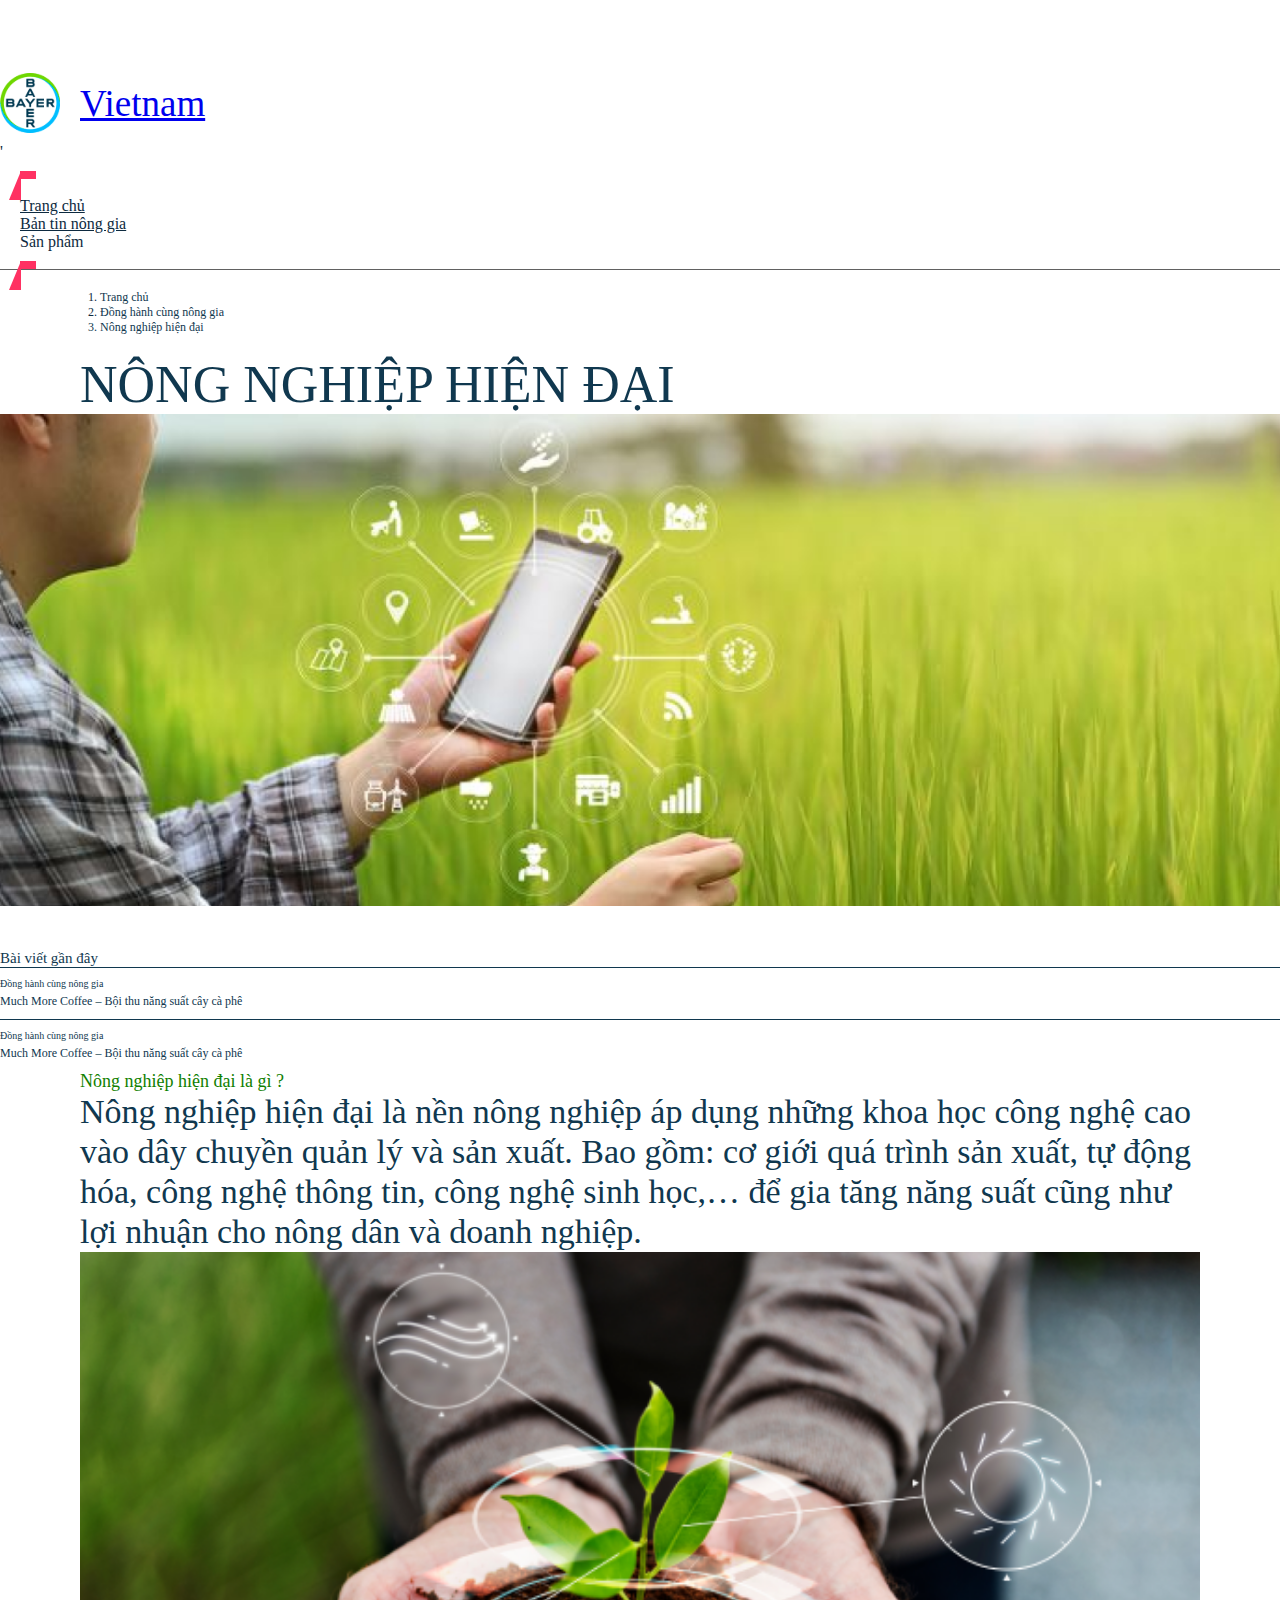
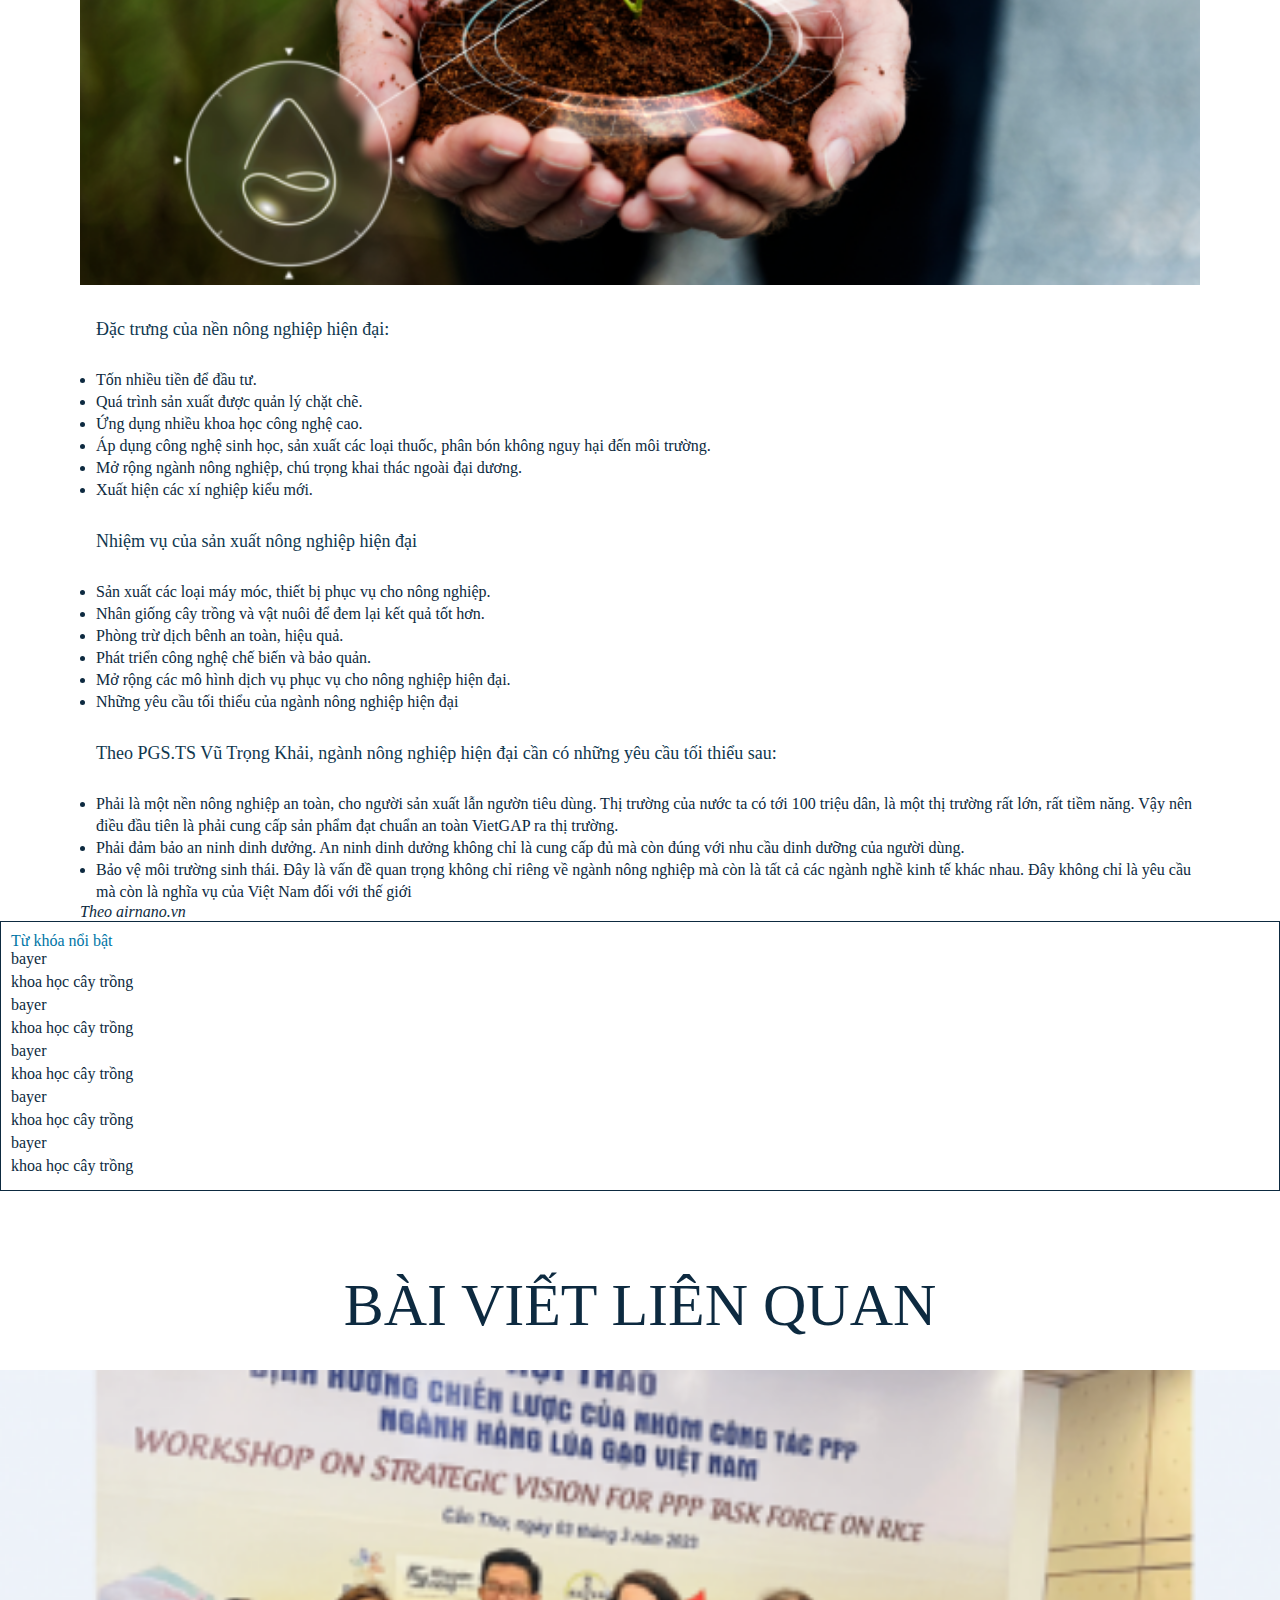
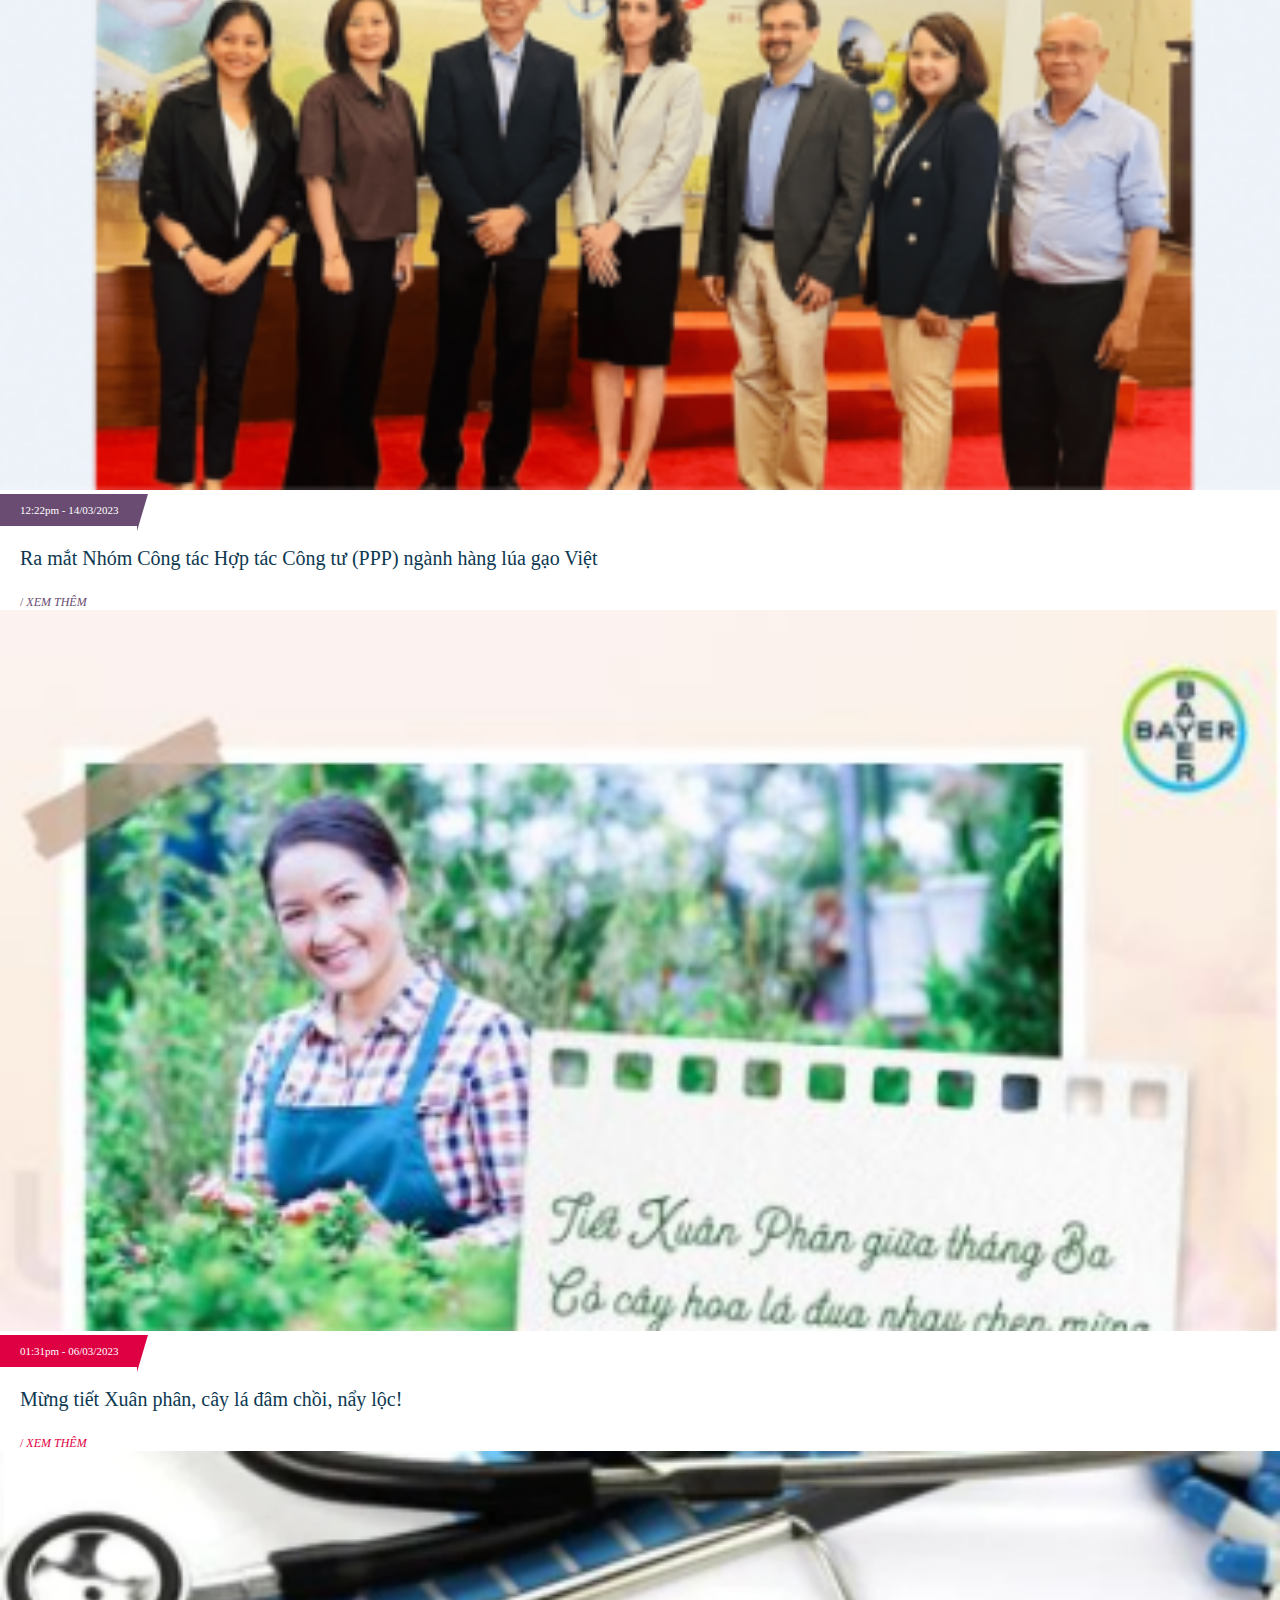
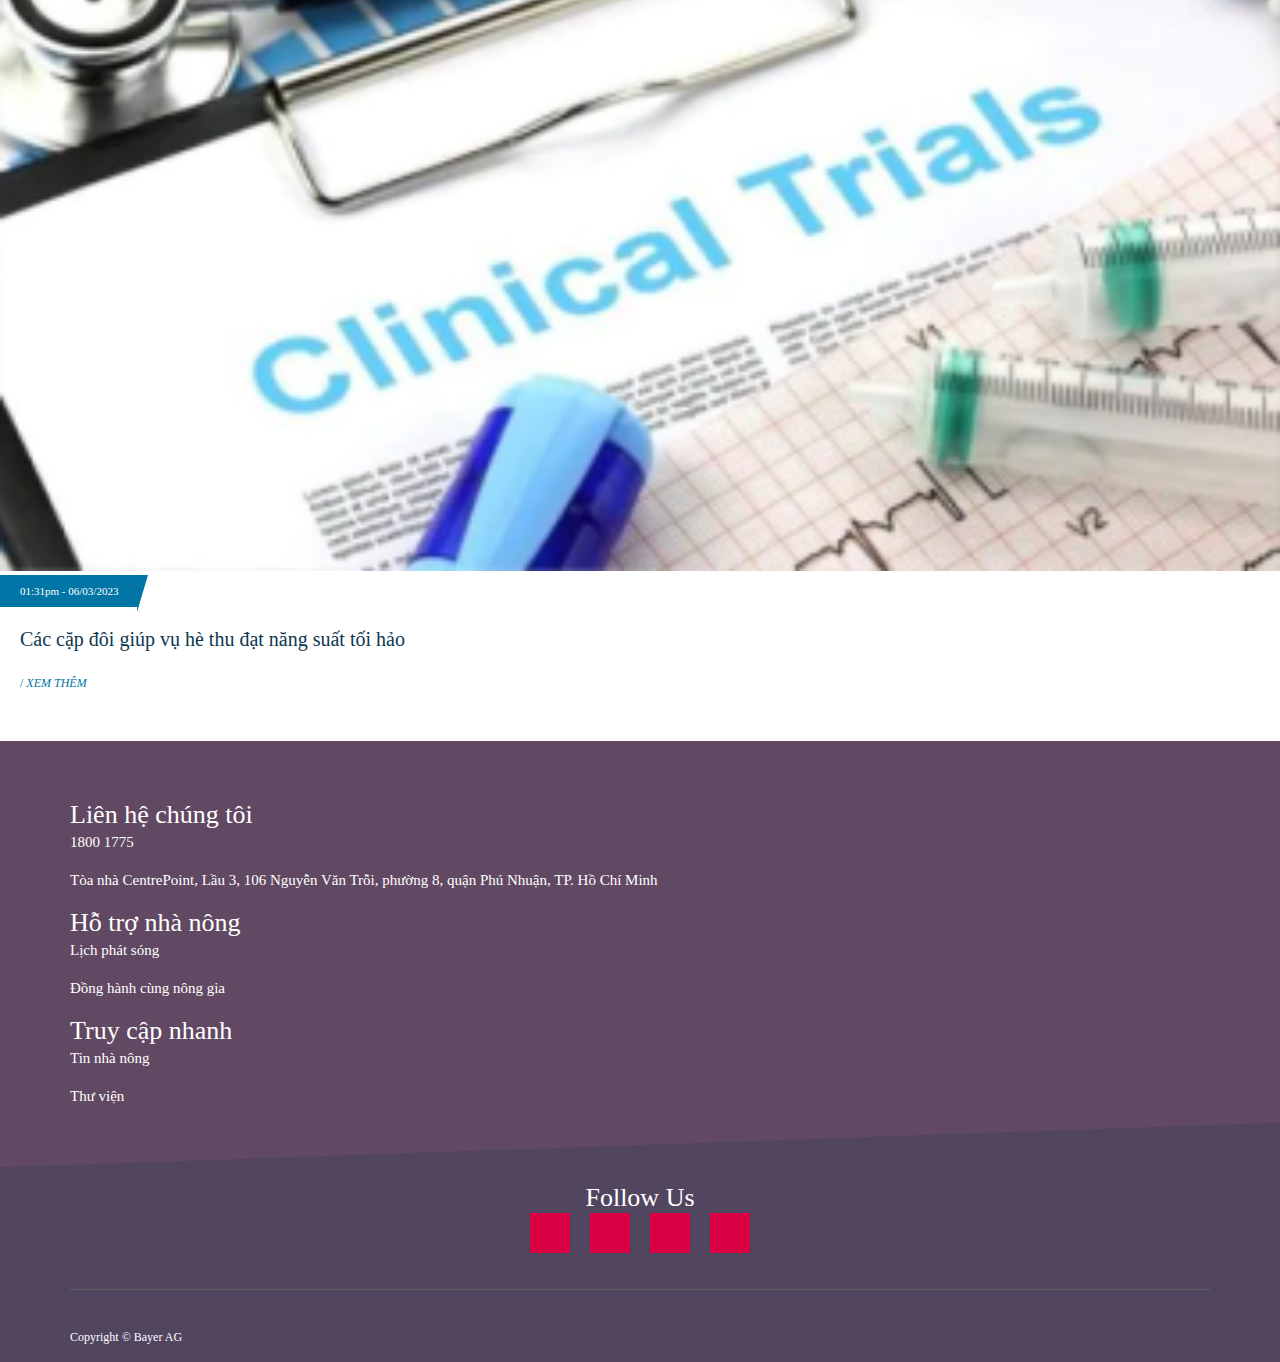
==== commit dcc7e9b3: "fix layout" ====
--- a/detail.html
+++ b/detail.html
@@ -31,24 +31,43 @@
   <body>
     <!-- HEADER -->
     <header id="header-menu">
-      <div class="container-md">
+      <div class="container-lg">
         <nav class="navbar navbar-expand-lg">
           <a class="navbar-brand" href="/">
-            <img src="./img/logo.svg" alt="logo" id="logo"/>
-            <img src="./img/logo-white.svg" alt="logo" id="logo-white" style="display: none;"/>
-            <span> Vietnam </span>
-          </a>
-          <button
-            class="navbar-toggler"
-            type="button"
-            data-bs-toggle="collapse"
-            data-bs-target="#navbarText"
-            aria-controls="navbarText"
-            aria-expanded="false"
-            aria-label="Toggle navigation"
-          >
-            <span class="navbar-toggler-icon"></span>
-          </button>
+            <img src="./img/logo.svg" alt="logo" id="logo" />
+            <img
+              src="./img/logo-white.svg"
+              alt="logo"
+              id="logo-white"
+              style="display: none"
+            />
+            <span> Vietnam </span> </a
+          >'
+          <div class="d-flex">
+            <div class="search-btn d-block d-lg-none">
+              <button type="submit" onclick="openSearch()" id="search-btn">
+                <i class="fa fa-search" aria-hidden="true"></i>
+                <i
+                  class="fa-solid fa-xmark"
+                  aria-hidden="true"
+                  style="display: none"
+                ></i>
+              </button>
+            </div>
+            <div>
+              <button
+                class="navbar-toggler"
+                type="button"
+                data-bs-toggle="collapse"
+                data-bs-target="#navbarText"
+                aria-controls="navbarText"
+                aria-expanded="false"
+                aria-label="Toggle navigation"
+              >
+                <i class="fa fa-bars"></i>
+              </button>
+            </div>
+          </div>
           <div class="collapse navbar-collapse" id="navbarText">
             <ul class="navbar-nav ms-auto mb-2 mb-lg-0">
               <li class="nav-item">
@@ -59,48 +78,67 @@
               <li class="nav-item">
                 <a class="nav-link" href="/list.html">Bản tin nông gia</a>
               </li>
-              <li class="nav-item" onclick={openMenu()} style="display: flex; align-items: center;" id="submenu-btn">
-                <span>Sản phẩm <i class="fa fa-angle-down" style="font-size: 10px;"></i> <i class="fa fa-angle-up" style="display: none; font-size: 10px;"></i></span>
+              <li
+                class="nav-item"
+                onclick="{openMenu()}"
+                style="display: flex; align-items: center"
+                id="submenu-btn"
+              >
+                <span class="nav-link"
+                  >Sản phẩm
+                  <i class="fa fa-angle-down" style="font-size: 10px"></i>
+                  <i
+                    class="fa fa-angle-up"
+                    style="display: none; font-size: 10px"
+                  ></i
+                ></span>
               </li>
             </ul>
-            <div class="search-btn">
+            <div class="search-btn d-none d-lg-block">
               <button type="submit" onclick="openSearch()" id="search-btn">
                 <i class="fa fa-search" aria-hidden="true"></i>
-                <i class="fa-solid fa-xmark" aria-hidden="true" style="display: none;"></i>
+                <i
+                  class="fa-solid fa-xmark"
+                  aria-hidden="true"
+                  style="display: none"
+                ></i>
               </button>
             </div>
           </div>
         </nav>
       </div>
-      <div class="header_search" style="display: none;" id="header_search">
+      <div class="header_search" style="display: none" id="header_search">
         <div class="container-md">
           <div class="header_search-contain">
             <form
-                  class="search-form"
-                  action=""
-                  method="get"
-                  accept-charset="utf-8"
-                >
-                  <input
-                    type="text"
-                    name="keysearch"
-                    placeholder="What are you looking for ?"
-                    value=""
-                  />
-                  <button type="submit">
-                    <i class="fa fa-search" aria-hidden="true"></i>
-                  </button>
-                </form>
+              class="search-form"
+              action=""
+              method="get"
+              accept-charset="utf-8"
+            >
+              <input
+                type="text"
+                name="keysearch"
+                placeholder="What are you looking for ?"
+                value=""
+              />
+              <button type="submit">
+                <i class="fa fa-search" aria-hidden="true"></i>
+              </button>
+            </form>
           </div>
         </div>
       </div>
       <div class="sub-menu-contain">
-        <div class="container-md" style="display: flex; justify-content: end;">
+        <div class="container-md d-none d-lg-flex justify-content-end">
           <div class="sub-menu-child">
             <div id="sub1">
               <ul>
-                <li> 
-                  <a href="#">Giống ngô lai F1 997C - năng suất đỉnh cao, trồng đâu trúng đó</a>
+                <li>
+                  <a href="#"
+                    >Giống ngô lai F1 997C - năng suất đỉnh cao, trồng đâu trúng
+                    đó</a
+                  >
                 </li>
               </ul>
             </div>
@@ -109,26 +147,44 @@
                 <li><a href="#">NATIVO 750WG - Hơn cả mong đợi</a></li>
                 <li><a href="#">ANTRACOL 70WP</a></li>
                 <li><a href="#">ALIETTE 800WG</a></li>
-                <li><a href="#">VELUM 400SC  - Khỏe rễ để thành công</a></li>
-                <li><a href="#">FOLICUR 250EW - Đánh bay chết chậm trên cây tiêu</a></li>
-                <li><a href="#">Thuốc trừ bệnh MELODY DOU 66.75WP - Đặc trị sương mai</a></li>
+                <li><a href="#">VELUM 400SC - Khỏe rễ để thành công</a></li>
+                <li>
+                  <a href="#"
+                    >FOLICUR 250EW - Đánh bay chết chậm trên cây tiêu</a
+                  >
+                </li>
+                <li>
+                  <a href="#"
+                    >Thuốc trừ bệnh MELODY DOU 66.75WP - Đặc trị sương mai</a
+                  >
+                </li>
               </ul>
             </div>
             <div id="sub3">
               <ul>
                 <li><a href="#">ROUTINE START 280FS</a></li>
-                <li><a href="#">GAUCHO 600FS: Mập mầm, mướt mạ, bứt phá khởi đầu</a></li>
+                <li>
+                  <a href="#"
+                    >GAUCHO 600FS: Mập mầm, mướt mạ, bứt phá khởi đầu</a
+                  >
+                </li>
               </ul>
             </div>
             <div id="sub4">
               <ul>
-                <li><a href="#">BECANO 500SC: Thuốc trừ cỏ tiền nẩy mầm của Bayer</a></li>
+                <li>
+                  <a href="#"
+                    >BECANO 500SC: Thuốc trừ cỏ tiền nẩy mầm của Bayer</a
+                  >
+                </li>
               </ul>
             </div>
             <div id="sub5">
               <ul>
                 <li><a href="#">MOVENTO 150OD</a></li>
-                <li><a href="#">CONFIDOR 100SL - Đặc trị côn trùng chích hút</a></li>
+                <li>
+                  <a href="#">CONFIDOR 100SL - Đặc trị côn trùng chích hút</a>
+                </li>
               </ul>
             </div>
             <div id="sub6">
@@ -153,18 +209,98 @@
               <li id="sub7P">Quy trình Much More</li>
             </ul>
           </div>
-          <div style="width: 150px;">
-
-          </div>
+          <div style="width: 150px"></div>
           <div class="btn-close-sub-menu">
-            <button onclick="openMenu()">CLOSE <i class="fa-solid fa-xmark"></i></button>
+            <button onclick="openMenu()">
+              CLOSE <i class="fa-solid fa-xmark"></i>
+            </button>
+          </div>
+        </div>
+        <div class="container-md d-block d-lg-none">
+          <div class="sub-menu-parent sub-menu-parent-mobile pt-2" id="sub-menu-parent-mobile">
+            <ul>
+              <li id="sub1P">Giống ngô lai Dekalb <span>></span></li>
+              <li id="sub2P">Thuốc trừ bệnh <span>></span></li>
+              <li id="sub3P">Thuốc xử lý giống <span>></span></li>
+              <li id="sub4P">Thuốc trừ cỏ <span>></span></li>
+              <li id="sub5P">Thuốc trừ sâu <span>></span></li>
+              <li id="sub6P">Hạt giống lúa lai <span>></span></li>
+              <li id="sub7P">Quy trình Much More <span>></span></li>
+            </ul>
+          </div>
+          <div class="sub-menu-child sub-menu-child-mobile pt-4">
+            <div id="sub1M">
+              <ul>
+                <li>
+                  <a href="#"
+                    >Giống ngô lai F1 997C - năng suất đỉnh cao, trồng đâu trúng
+                    đó</a
+                  >
+                </li>
+              </ul>
+            </div>
+            <div id="sub2M">
+              <ul>
+                <li><a href="#">NATIVO 750WG - Hơn cả mong đợi</a></li>
+                <li><a href="#">ANTRACOL 70WP</a></li>
+                <li><a href="#">ALIETTE 800WG</a></li>
+                <li><a href="#">VELUM 400SC - Khỏe rễ để thành công</a></li>
+                <li>
+                  <a href="#"
+                    >FOLICUR 250EW - Đánh bay chết chậm trên cây tiêu</a
+                  >
+                </li>
+                <li>
+                  <a href="#"
+                    >Thuốc trừ bệnh MELODY DOU 66.75WP - Đặc trị sương mai</a
+                  >
+                </li>
+              </ul>
+            </div>
+            <div id="sub3M">
+              <ul>
+                <li><a href="#">ROUTINE START 280FS</a></li>
+                <li>
+                  <a href="#"
+                    >GAUCHO 600FS: Mập mầm, mướt mạ, bứt phá khởi đầu</a
+                  >
+                </li>
+              </ul>
+            </div>
+            <div id="sub4M">
+              <ul>
+                <li>
+                  <a href="#"
+                    >BECANO 500SC: Thuốc trừ cỏ tiền nẩy mầm của Bayer</a
+                  >
+                </li>
+              </ul>
+            </div>
+            <div id="sub5M">
+              <ul>
+                <li><a href="#">MOVENTO 150OD</a></li>
+                <li>
+                  <a href="#">CONFIDOR 100SL - Đặc trị côn trùng chích hút</a>
+                </li>
+              </ul>
+            </div>
+            <div id="sub6M">
+              <ul>
+                <li><a href="#"></a></li>
+              </ul>
+            </div>
+            <div id="sub7M">
+              <ul>
+                <li><a href="#"></a></li>
+              </ul>
+            </div>
           </div>
         </div>
       </div>
     </header>
     <div id="body_contain">
       <!-- BREADCRUMB -->
-      <section class="container breadcrumb_custom">
+      <section class="container-md breadcrumb_custom">
           <div>
             <nav style="--bs-breadcrumb-divider: '>';" aria-label="breadcrumb">
                 <ol class="breadcrumb">
@@ -176,7 +312,7 @@
           </div>
       </section>
       <!-- BANNER -->
-      <section class="container detail_banner">
+      <section class="container-md detail_banner">
         <div class="detail_banner-title">
           <h2>NÔNG NGHIỆP HIỆN ĐẠI</h2>
         </div>
@@ -185,7 +321,7 @@
         </div>
       </section>
       <!-- CONTENT -->
-      <section class="container detail_content">
+      <section class="container-md detail_content pt-4">
         <div class="row">
           <div class="col-sm-12 col-md-2 detail_content-left">
             <p>Bài viết gần đây</p>
@@ -242,15 +378,23 @@
             <div class="detail_content-right">
                 <p>Từ khóa nổi bật</p>
                 <ul>
-                  <li><i class="fa fa-angle-right"></i> bayer</li>
-                  <li><i class="fa fa-angle-right"></i> khoa học cây trồng</li>
+                  <li><a href="#"><i class="fa fa-angle-right"></i> bayer</a></li>
+                  <li><a href="#"><i class="fa fa-angle-right"></i> khoa học cây trồng</a></li>
+                  <li><a href="#"><i class="fa fa-angle-right"></i> bayer</a></li>
+                  <li><a href="#"><i class="fa fa-angle-right"></i> khoa học cây trồng</a></li>
+                  <li><a href="#"><i class="fa fa-angle-right"></i> bayer</a></li>
+                  <li><a href="#"><i class="fa fa-angle-right"></i> khoa học cây trồng</a></li>
+                  <li><a href="#"><i class="fa fa-angle-right"></i> bayer</a></li>
+                  <li><a href="#"><i class="fa fa-angle-right"></i> khoa học cây trồng</a></li>
+                  <li><a href="#"><i class="fa fa-angle-right"></i> bayer</a></li>
+                  <li><a href="#"><i class="fa fa-angle-right"></i> khoa học cây trồng</a></li>
                 </ul>
             </div>
           </div>
         </div>
       </section>
       <!-- NEWS -->
-      <section class="container news">
+      <section class="container-md news">
         <div class="news_title">
           <h2>BÀI VIẾT LIÊN QUAN</h2>
         </div>
--- a/css/main.css
+++ b/css/main.css
@@ -1,1122 +1 @@
-/* GLOBAL */
-* {
-  margin: 0;
-  padding: 0;
-  -webkit-box-sizing: border-box;
-          box-sizing: border-box;
-}
-
-html {
-  font-size: 16px;
-  scroll-behavior: smooth;
-}
-
-body {
-  color: #0D2A40;
-}
-
-.hidden {
-  display: none !important;
-}
-
-.show {
-  display: inline-block !important;
-}
-
-.active-sub {
-  font-weight: 400;
-  color: #fff;
-}
-
-.showBlock {
-  display: block !important;
-}
-
-.pagination .active .page-link {
-  background-color: #ff3162;
-  border: 0px;
-  color: #fff;
-  font-weight: 700;
-  position: relative;
-  padding: 12px 20px 12px 10px;
-}
-.pagination .active .page-link::before {
-  content: "";
-  position: absolute;
-  top: 0px;
-  left: -12px;
-  border-top: 69.5px solid transparent;
-  border-right: 12px solid #ff3162;
-}
-.pagination .page-item {
-  margin: 0 5px;
-}
-.pagination .page-item:first-child .page-link {
-  border-radius: 0px;
-}
-.pagination .page-item:last-child .page-link {
-  border-radius: 0px;
-}
-.pagination .page-link {
-  color: #0d3851;
-  border: 0px;
-  border-radius: 0px;
-  font-size: 30px;
-  font-weight: 400;
-  padding: 12px 20px;
-}
-@media screen and (max-width: 768px) {
-  .pagination .page-link {
-    font-size: 15px;
-    font-weight: 400;
-    padding: 6px 10px;
-  }
-  .pagination .active .page-link {
-    background-color: #ff3162;
-    border: 0px;
-    color: #fff;
-    font-weight: 700;
-    position: relative;
-    padding: 6px 10px 6px 4px;
-  }
-  .pagination .active .page-link::before {
-    content: "";
-    position: absolute;
-    top: 0px;
-    left: -6px;
-    border-top: 35px solid transparent;
-    border-right: 7px solid #ff3162;
-  }
-}
-
-header {
-  padding-top: 63px;
-}
-header .navbar-brand {
-  height: 80px;
-  display: -webkit-box;
-  display: -ms-flexbox;
-  display: flex;
-  -webkit-box-align: center;
-      -ms-flex-align: center;
-          align-items: center;
-}
-header .navbar-brand span {
-  font-weight: 300;
-  font-size: 37px;
-  padding-left: 20px;
-}
-header .navbar-nav {
-  font-weight: 400;
-}
-header .navbar-nav .nav-item {
-  cursor: pointer;
-  padding: 0 20px;
-  text-align: center;
-}
-header .search-btn {
-  padding-left: 20px;
-}
-header .search-btn button {
-  background-color: #ff3162;
-  border: none;
-  color: white;
-  padding: 4px 8px;
-  font-size: 14px;
-  position: relative;
-}
-header .search-btn button::before {
-  content: "";
-  border-top: 29px solid transparent;
-  border-right: 12px solid #ff3162;
-  position: absolute;
-  left: -12px;
-  top: 0;
-}
-header .header_search .header_search-contain {
-  width: -webkit-fit-content;
-  width: -moz-fit-content;
-  width: fit-content;
-  padding: 5px;
-  border: 2.5px solid #00617f;
-  border-radius: 5px;
-  margin: 0 auto;
-}
-header .header_search .search-form {
-  display: -webkit-box;
-  display: -ms-flexbox;
-  display: flex;
-  background-color: #fff;
-  width: 630px;
-  overflow: hidden;
-}
-header .header_search .search-form input {
-  width: 100%;
-  border: 1px solid #00617f;
-  overflow: hidden;
-  outline: none;
-  font-size: 16px;
-  padding: 18px 30px;
-}
-header .header_search .search-form button {
-  background-color: #00617f;
-  position: relative;
-  border: none;
-  color: white;
-  font-size: 18px;
-  position: relative;
-  -webkit-transition: all 0.5s;
-  transition: all 0.5s;
-  width: 60px;
-  z-index: 1;
-}
-header .header_search .search-form button:hover {
-  width: 100px;
-}
-header .header_search .search-form button::after {
-  content: "";
-  position: absolute;
-  pointer-events: none;
-  width: 200px;
-  top: 0;
-  background-color: #00617f;
-  left: -10px;
-  -webkit-transform: skew(-12deg);
-          transform: skew(-12deg);
-  height: 70px;
-  z-index: -1;
-}
-header .navbar-toggler {
-  border: 0px;
-  background-color: transparent;
-  color: #ff3162;
-}
-@media screen and (max-width: 576px) {
-  header .container {
-    padding: 0;
-  }
-  header .navbar-brand {
-    height: 80px;
-  }
-  header .navbar-brand span {
-    font-size: 20px;
-  }
-}
-header#header-menu .sub-menu-contain {
-  display: none;
-}
-
-.header_sub-menu {
-  position: fixed;
-  width: 100vw;
-  height: 100vh;
-  background-color: #10384f;
-  z-index: 10;
-  top: 0px;
-  left: 0px;
-  overflow: hidden;
-}
-.header_sub-menu .navbar-brand span {
-  color: #fff;
-}
-.header_sub-menu .navbar-nav .nav-item {
-  color: #fff;
-}
-.header_sub-menu .navbar-nav .nav-item .nav-link {
-  color: #fff;
-}
-.header_sub-menu .sub-menu-contain {
-  display: unset !important;
-  padding-top: 20px;
-  background-color: #10384f;
-  width: 100%;
-  height: 100%;
-  position: relative;
-}
-.header_sub-menu .sub-menu-contain .btn-close-sub-menu {
-  position: absolute;
-  top: 0px;
-  right: 0px;
-}
-.header_sub-menu .sub-menu-contain .btn-close-sub-menu button {
-  background-color: #00617f;
-  color: #fff;
-  font-size: 10px;
-  padding: 6px 24px;
-  border: none;
-}
-.header_sub-menu .sub-menu-contain .sub-menu-parent {
-  height: 180px;
-  overflow-y: scroll;
-  border-left: 1px solid #ff3162;
-}
-.header_sub-menu .sub-menu-contain .sub-menu-parent::-webkit-scrollbar {
-  width: 4px;
-}
-.header_sub-menu .sub-menu-contain .sub-menu-parent::-webkit-scrollbar-track {
-  background: #10384f;
-}
-.header_sub-menu .sub-menu-contain .sub-menu-parent::-webkit-scrollbar-thumb {
-  background: #00617f;
-  border-radius: 5px;
-}
-.header_sub-menu .sub-menu-contain .sub-menu-parent ul {
-  list-style: "<";
-  padding-left: 20px;
-}
-.header_sub-menu .sub-menu-contain .sub-menu-parent ul li {
-  padding-bottom: 10px;
-  cursor: pointer;
-  padding-left: 20px;
-  padding-right: 20px;
-  text-align: right;
-  font-size: 16px;
-  font-weight: 300;
-  color: #ababab;
-}
-.header_sub-menu .sub-menu-contain .sub-menu-parent ul li:hover {
-  color: #fff;
-}
-.header_sub-menu .sub-menu-contain .sub-menu-parent ul li.active {
-  color: #fff;
-}
-.header_sub-menu .sub-menu-contain .sub-menu-child {
-  height: 180px;
-  margin: 0 10px;
-}
-.header_sub-menu .sub-menu-contain .sub-menu-child div {
-  display: none;
-}
-.header_sub-menu .sub-menu-contain .sub-menu-child div ul {
-  list-style: none;
-  color: #fff;
-}
-.header_sub-menu .sub-menu-contain .sub-menu-child div ul li {
-  text-align: right;
-}
-.header_sub-menu .sub-menu-contain .sub-menu-child div ul li a {
-  color: #fff;
-  font-size: 16px;
-  font-weight: 300;
-  text-decoration: none;
-}
-
-footer .footer_contain {
-  background-color: #624963;
-  margin-top: 50px;
-  overflow: hidden;
-}
-footer .footer_contain .footer_top {
-  padding: 58px 70px 0px;
-  position: relative;
-}
-footer .footer_contain .footer_top .footer_top-item .footer_top-title {
-  font-size: 26px;
-  color: #fff;
-  font-weight: 400;
-  line-height: 32px;
-}
-footer .footer_contain .footer_top .footer_top-item ul {
-  list-style: none;
-  padding: 0;
-}
-footer .footer_contain .footer_top .footer_top-item ul li {
-  font-size: 15px;
-  font-weight: 200;
-  line-height: 22px;
-  color: #fff;
-  padding-bottom: 16px;
-}
-footer .footer_contain .footer_top .footer_top-item ul li a {
-  color: #fff;
-  text-decoration: none;
-}
-footer .footer_contain .footer_top::before {
-  content: "";
-  width: 120%;
-  height: 60px;
-  background-color: #624963;
-  position: absolute;
-  bottom: -22px;
-  left: -10%;
-  rotate: -2deg;
-  z-index: 2;
-}
-footer .footer_contain .footer_bot {
-  background-color: rgba(16, 56, 79, 0.2);
-  position: relative;
-  padding: 60px 70px 0;
-}
-footer .footer_contain .footer_bot p {
-  text-align: center;
-  font-size: 26px;
-  font-weight: 400;
-  color: #fff;
-}
-footer .footer_contain .footer_bot .footer_bot-social {
-  display: -webkit-box;
-  display: -ms-flexbox;
-  display: flex;
-  -webkit-box-pack: center;
-      -ms-flex-pack: center;
-          justify-content: center;
-}
-footer .footer_contain .footer_bot .footer_bot-social .footer_bot-social-item {
-  background-color: #D90043;
-  color: #fff;
-  font-size: 20px;
-  width: 40px;
-  height: 40px;
-  margin: 0 10px;
-  text-align: center;
-}
-footer .footer_contain .footer_bot .footer_bot-social .footer_bot-social-item i {
-  line-height: 40px;
-}
-footer .footer_contain .footer_bot .copyright {
-  border-top: 0.5px solid #616161;
-  padding: 40px 0 18px;
-  margin-top: 36px;
-}
-footer .footer_contain .footer_bot .copyright p {
-  text-align: left;
-  font-size: 12px;
-  font-weight: 400;
-  line-height: 14px;
-}
-@media screen and (max-width: 768px) {
-  footer .container {
-    padding: 0;
-    max-width: unset;
-  }
-  footer .footer_contain .footer_top {
-    padding: 30px 20px 0px;
-  }
-  footer .footer_contain .footer_top .footer_top-item .footer_top-title {
-    font-size: 16px;
-  }
-  footer .footer_contain .footer_top .footer_top-item ul li {
-    font-size: 12px;
-  }
-  footer .footer_contain .footer_bot {
-    padding: 40px 70px 0;
-  }
-  footer .footer_contain .footer_bot p {
-    font-size: 16px;
-  }
-  footer .footer_contain .footer_bot .copyright {
-    padding: 28px 0 15px;
-    margin-top: 17px;
-  }
-  footer .footer_contain .footer_bot .copyright p {
-    text-align: center;
-    font-size: 8px;
-    font-weight: 400;
-    line-height: 14px;
-  }
-}
-
-.breadcrumb_custom {
-  border-top: 0.5px solid #616161;
-  padding: 20px 100px;
-}
-.breadcrumb_custom .breadcrumb li {
-  font-size: 12px;
-  font-weight: 300;
-}
-.breadcrumb_custom .breadcrumb li a {
-  color: #10384f;
-  text-decoration: none;
-}
-.breadcrumb_custom .breadcrumb li.active {
-  color: #10384f;
-  font-weight: 400;
-}
-@media screen and (max-width: 768px) {
-  .breadcrumb_custom {
-    padding: 20px 0px;
-  }
-}
-
-/* back to top */
-.backToTop {
-  position: fixed;
-  right: 50px;
-  bottom: 50px;
-  visibility: hidden;
-  opacity: 0;
-}
-.backToTop i {
-  color: #fff;
-  background-color: #FF3162;
-  width: 40px;
-  height: 40px;
-  font-size: 1rem;
-  text-align: center;
-  line-height: 40px;
-}
-
-.cd-top--is-visible {
-  visibility: visible;
-  opacity: 1;
-}
-
-.banner {
-  height: 450px;
-  margin-top: 60px;
-}
-.banner .banner-content {
-  position: relative;
-  height: 450px;
-  background-color: #ff3162;
-  display: -webkit-box;
-  display: -ms-flexbox;
-  display: flex;
-  -webkit-box-align: center;
-      -ms-flex-align: center;
-          align-items: center;
-}
-.banner .banner-content::before {
-  content: "";
-  position: absolute;
-  border-bottom: 450px solid transparent;
-  border-left: 80px solid #ff3162;
-  top: 0px;
-  right: -80px;
-}
-.banner .banner-content::after {
-  content: "";
-  position: absolute;
-  border-bottom: 460px solid #10384F;
-  border-left: 1px solid #10384F;
-  top: -5px;
-  right: -40px;
-  rotate: 13deg;
-}
-.banner .banner-content div {
-  padding: 25px 0px 25px 25px;
-}
-.banner .banner-content div p {
-  font-size: 20px;
-  color: #fff;
-  font-weight: 400;
-}
-.banner .banner-content div h3 {
-  font-weight: 400;
-  font-size: 50px;
-  margin-bottom: 30px;
-}
-.banner .banner-content div a {
-  text-decoration: none;
-  font-size: 12px;
-  font-weight: 500;
-  color: #fff;
-}
-.banner .banner-img {
-  width: 100%;
-  height: 450px;
-  background-image: url("/img/home/banner.png");
-  background-position: center;
-  background-repeat: no-repeat;
-  background-size: cover;
-}
-
-.gallery h2 {
-  margin-top: 80px;
-  text-align: center;
-  margin-bottom: 75px;
-  font-size: 50px;
-  font-weight: 300;
-}
-.gallery .gallery_left .gallery_left-item img {
-  width: 100%;
-  height: auto;
-}
-.gallery .gallery_right .gallery_right-item img {
-  width: 100%;
-  height: auto;
-}
-.gallery .gallery_right .gallery_right-bot {
-  border: 1px solid #de0043;
-  padding: 20px 15px;
-}
-.gallery .gallery_right .gallery_right-bot span {
-  font-size: 16px;
-  font-weight: 400;
-  line-height: 19px;
-  color: #de0043;
-}
-.gallery .gallery_right .gallery_right-bot .gallery_right-bot-item {
-  padding: 16px 0;
-  border-bottom: 1px solid #d6d6d6;
-}
-.gallery .gallery_right .gallery_right-bot .gallery_right-bot-item p {
-  font-size: 14px;
-  font-weight: 500;
-  color: #10384f;
-  line-height: 17px;
-}
-.gallery .gallery_right .gallery_right-bot .gallery_right-bot-item a {
-  text-decoration: none;
-  color: #0d2a40;
-  font-size: 18px;
-  font-weight: 400;
-}
-.gallery .gallery_right .gallery_right-bot .gallery_right-bot-item a i {
-  color: #ff3162;
-  padding-right: 8px;
-}
-.gallery .gallery_right .gallery_right-bot #overview {
-  font-size: 12px;
-  font-weight: 400;
-  text-decoration: none;
-  color: #de0043;
-}
-
-.contact .contact_title {
-  margin-top: 80px;
-  margin-bottom: 63px;
-}
-.contact .contact_title h2 {
-  text-align: center;
-  font-size: 60px;
-  font-weight: 300;
-}
-.contact .contact_title p {
-  font-size: 50px;
-  font-weight: 300;
-  text-align: center;
-}
-.contact .contact_form {
-  width: 588px;
-  margin: 0 auto;
-}
-.contact .contact_form input {
-  outline: none;
-  margin-bottom: 20px;
-  border: 1px solid #834283;
-  border-radius: 0;
-}
-.contact .contact_form textarea {
-  outline: none;
-  border: 1px solid #834283;
-  border-radius: 0;
-  height: 170px;
-  margin-bottom: 20px;
-}
-.contact .contact_form .form-check {
-  margin-bottom: 40px;
-}
-.contact .contact_form button {
-  background-color: #de0043;
-  color: #fff;
-  line-height: 2.6em;
-  border: 0;
-  border-radius: unset;
-  -webkit-transition: all 0.3s;
-  transition: all 0.3s;
-  display: inline-block;
-}
-.contact .contact_form button:hover {
-  background-color: #ff3162;
-}
-.contact .contact_form button span:first-child {
-  margin-left: 0;
-  padding: 0 30px;
-  font-style: italic;
-  float: left;
-  line-height: inherit;
-}
-.contact .contact_form button span:last-child {
-  position: relative;
-  display: -webkit-box;
-  display: -ms-flexbox;
-  display: flex;
-}
-.contact .contact_form button span:last-child::before {
-  content: "";
-  border-top: 42px solid transparent;
-  border-right: 11px solid #ff3162;
-  position: absolute;
-  left: -10px;
-}
-.contact .contact_form button span:last-child i {
-  width: 2em;
-  color: #fff;
-  text-align: center;
-  background-color: #ff3162;
-  position: relative;
-  float: left;
-  line-height: inherit;
-  font-size: 22px;
-}
-
-.news .news_title {
-  margin-top: 80px;
-  margin-bottom: 30px;
-}
-.news .news_title h2 {
-  text-align: center;
-  font-size: 60px;
-  font-weight: 300;
-}
-.news .news_title p {
-  text-align: center;
-  font-size: 24px;
-  font-weight: 400;
-}
-.news .news_email {
-  width: 588px;
-  margin: 0 auto;
-  margin-bottom: 55px;
-}
-.news .news_email form {
-  width: 100%;
-  display: -webkit-box;
-  display: -ms-flexbox;
-  display: flex;
-}
-.news .news_email form input {
-  padding: 0px 24px;
-  width: 100%;
-  border: 1px solid #d90043;
-  height: 50px;
-  outline: none;
-}
-.news .news_email form button {
-  width: 50px;
-  border: none;
-  background-color: #ff3162;
-  position: relative;
-  color: #fff;
-}
-.news .news_email form button i {
-  font-size: 22px;
-}
-.news .news_email form button::before {
-  content: "";
-  border-top: 50px solid transparent;
-  border-right: 12px solid #ff3162;
-  position: absolute;
-  left: -11.5px;
-  top: 0px;
-}
-.news .news_item {
-  position: relative;
-  height: 100%;
-  padding-bottom: 20px;
-}
-.news .news_item .news_item-img img {
-  width: 100%;
-  height: auto;
-}
-.news .news_item .news_item-time {
-  width: -webkit-fit-content;
-  width: -moz-fit-content;
-  width: fit-content;
-  background-color: #6a4c72;
-  font-size: 11px;
-  font-weight: 500;
-  padding: 10px 20px;
-  position: relative;
-  color: #fff;
-}
-.news .news_item .news_item-time::before {
-  content: "";
-  border-bottom: 37.5px solid transparent;
-  border-left: 11px solid #6a4c72;
-  position: absolute;
-  top: 0px;
-  right: -10px;
-}
-.news .news_item .news_item-title {
-  padding: 20px;
-}
-.news .news_item .news_item-title a {
-  text-decoration: none;
-  font-size: 20px;
-  font-weight: 400;
-  line-height: 24px;
-  color: #0d3851;
-}
-.news .news_item .news_item-readmore {
-  padding: 0 20px;
-  position: absolute;
-  bottom: 0;
-  left: 0;
-}
-.news .news_item .news_item-readmore a {
-  color: #6a4c72;
-  font-size: 12px;
-  font-weight: 500;
-  line-height: 14px;
-  text-decoration: none;
-}
-.news #news_item-2 .news_item-time {
-  background-color: #de0043;
-}
-.news #news_item-2 .news_item-time::before {
-  content: "";
-  border-left: 11px solid #de0043;
-}
-.news #news_item-2 .news_item-readmore a {
-  color: #de0043;
-}
-.news #news_item-3 .news_item-time {
-  background-color: #0075a6;
-}
-.news #news_item-3 .news_item-time::before {
-  content: "";
-  border-left: 11px solid #0075a6;
-}
-.news #news_item-3 .news_item-readmore a {
-  color: #0075a6;
-}
-
-.detail_banner .detail_banner-title {
-  padding: 0 80px;
-}
-.detail_banner .detail_banner-title h2 {
-  font-size: 52px;
-  font-weight: 300;
-  color: #10384F;
-}
-.detail_banner img {
-  width: 100%;
-  height: auto;
-}
-
-.detail_content {
-  margin-top: 40px;
-}
-.detail_content .detail_content-left a {
-  text-decoration: none;
-}
-.detail_content .detail_content-left p {
-  font-size: 15px;
-  font-weight: 300;
-  color: #10384F;
-}
-.detail_content .detail_content-left .detail_content-left-item {
-  padding: 10px 0px;
-  border-top: 0.5px solid #10384F;
-  color: #10384F;
-}
-.detail_content .detail_content-left .detail_content-left-item p {
-  font-size: 10px;
-  margin-bottom: 5px;
-  font-weight: 300;
-}
-.detail_content .detail_content-left .detail_content-left-item h4 {
-  font-size: 12px;
-  font-weight: 300;
-}
-.detail_content .detail_content-center {
-  padding: 0 80px;
-}
-.detail_content .detail_content-center h3 {
-  color: #108000;
-  font-size: 18px;
-  font-weight: 400;
-}
-.detail_content .detail_content-center p {
-  font-size: 34px;
-  font-weight: 400;
-  color: #10384F;
-  line-height: 40px;
-}
-.detail_content .detail_content-center img {
-  width: 100%;
-  height: auto;
-}
-.detail_content .detail_content-center ul {
-  padding-left: 1rem;
-}
-.detail_content .detail_content-center ul p {
-  margin: 20px 0;
-  font-size: 18px;
-  font-weight: 500;
-  color: #10384F;
-}
-.detail_content .detail_content-center ul li {
-  color: #0D2A40;
-  font-size: 16px;
-  font-weight: 400;
-  line-height: 22px;
-}
-.detail_content .detail_content-center span {
-  font-size: 16px;
-  font-weight: 200;
-}
-.detail_content .detail_content-right {
-  border: 1px solid #0D2A40;
-  padding: 20px;
-}
-.detail_content .detail_content-right p {
-  color: #0075A6;
-  font-size: 16px;
-  font-weight: 400;
-}
-.detail_content .detail_content-right ul {
-  padding: 0;
-  list-style: none;
-}
-.detail_content .detail_content-right ul li {
-  margin-bottom: 5px;
-}
-
-.list_contain {
-  padding: 0 80px;
-}
-.list_contain .list-item {
-  margin-bottom: 30px;
-}
-.list_contain .list-item img {
-  width: 100%;
-  height: auto;
-}
-.list_contain .list-item .list-item-time {
-  width: -webkit-fit-content;
-  width: -moz-fit-content;
-  width: fit-content;
-  background-color: #DE0043;
-  font-size: 11px;
-  font-weight: 500;
-  padding: 10px 20px;
-  position: relative;
-  color: #FFF;
-}
-.list_contain .list-item .list-item-time::before {
-  content: "";
-  border-bottom: 37.5px solid transparent;
-  border-left: 12px solid #DE0043;
-  position: absolute;
-  top: 0px;
-  right: -12px;
-}
-.list_contain .list-item .list-item-name {
-  padding: 10px 30px;
-  font-size: 24px;
-  font-weight: 400;
-}
-
-@media screen and (max-width: 768px) {
-  .container {
-    padding: 0 60px;
-  }
-}
-@media screen and (max-width: 992px) {
-  .banner {
-    margin-bottom: 80px;
-    height: 400px;
-    position: relative;
-  }
-  .banner.container-md {
-    max-width: unset;
-  }
-  .banner .banner-content-res {
-    position: absolute;
-    bottom: -60px;
-    left: 0;
-  }
-  .banner .banner-content {
-    height: 80px;
-  }
-  .banner .banner-content::before {
-    content: "";
-    position: absolute;
-    border-bottom: 20px solid #ff3162;
-    border-right: 100vw solid transparent;
-    border-left: 0px;
-    top: -19px;
-    left: 0px;
-    right: unset;
-  }
-  .banner .banner-content::after {
-    content: "";
-    position: absolute;
-    border-bottom: 1px solid #10384F;
-    border-right: 100vw solid transparent;
-    border-left: 0px;
-    top: -8px;
-    right: 0px;
-    rotate: 3deg;
-  }
-  .banner .banner-content div {
-    padding: 0px 0px 10px 10px;
-  }
-  .banner .banner-content div p {
-    font-size: 10px;
-    margin-bottom: 0;
-  }
-  .banner .banner-content div h3 {
-    font-size: 20px;
-    margin-bottom: 0px;
-  }
-  .banner .banner-content div a {
-    font-size: 10px;
-  }
-  .banner .banner-img {
-    height: 400px;
-  }
-}
-@media screen and (max-width: 576px) {
-  .banner {
-    height: 300px;
-    position: relative;
-  }
-  .banner.container-md {
-    max-width: unset;
-  }
-  .banner .banner-content-res {
-    position: absolute;
-    bottom: -60px;
-    left: 0;
-  }
-  .banner .banner-content {
-    height: 80px;
-  }
-  .banner .banner-content::before {
-    content: "";
-    position: absolute;
-    border-bottom: 20px solid #ff3162;
-    border-right: 100vw solid transparent;
-    border-left: 0px;
-    top: -19px;
-    left: 0px;
-    right: unset;
-  }
-  .banner .banner-content::after {
-    content: "";
-    position: absolute;
-    border-bottom: 1px solid #10384F;
-    border-right: 100vw solid transparent;
-    border-left: 0px;
-    top: -8px;
-    right: 0px;
-    rotate: 5deg;
-  }
-  .banner .banner-content div {
-    padding: 0px 0px 10px 10px;
-  }
-  .banner .banner-content div p {
-    font-size: 10px;
-    margin-bottom: 0;
-  }
-  .banner .banner-content div h3 {
-    font-size: 20px;
-    margin-bottom: 0px;
-  }
-  .banner .banner-content div a {
-    font-size: 10px;
-  }
-  .banner .banner-img {
-    height: 300px;
-  }
-}
-
-@media screen and (max-width: 768px) {
-  .gallery h2 {
-    margin-top: 30px;
-    margin-bottom: 20px;
-    text-align: center;
-    font-size: 20px;
-  }
-}
-
-@media screen and (max-width: 768px) {
-  .contact .contact_title {
-    margin-top: 30px;
-    margin-bottom: 30px;
-  }
-  .contact .contact_title h2 {
-    font-size: 20px;
-  }
-  .contact .contact_title p {
-    font-size: 12px;
-  }
-  .contact .contact_form {
-    width: 100%;
-  }
-  .contact .contact_form textarea {
-    height: 100px;
-  }
-}
-
-@media screen and (max-width: 768px) {
-  .news .news_title {
-    margin-top: 30px;
-    margin-bottom: 14px;
-  }
-  .news .news_title h2 {
-    font-size: 30px;
-  }
-  .news .news_title p {
-    font-size: 12px;
-  }
-  .news .news_email {
-    width: 100%;
-  }
-  .news .news_item .news_item-title {
-    padding: 10px;
-  }
-  .news .news_item .news_item-readmore {
-    padding: 0 10px;
-    margin-bottom: 10px;
-  }
-  .news .news_item .news_item-title a {
-    font-size: 15px;
-    line-height: 20px;
-  }
-}
-
-@media screen and (max-width: 768px) {
-  .detail_banner .detail_banner-title {
-    padding: 0px;
-  }
-  .detail_banner .detail_banner-title h2 {
-    font-size: 20px;
-  }
-}
-
-@media screen and (max-width: 768px) {
-  .detail_content {
-    margin-top: 0;
-  }
-  .detail_content .detail_content-right {
-    padding: 5px;
-  }
-  .detail_content .detail_content-right p {
-    font-size: 14px;
-    margin-bottom: 5px;
-  }
-  .detail_content .detail_content-right ul li {
-    font-size: 12px;
-  }
-  .detail_content .detail_content-center {
-    padding: 0;
-  }
-  .detail_content .detail_content-center p {
-    font-size: 14px;
-    line-height: 20px;
-  }
-  .detail_content .detail_content-center ul p {
-    font-size: 14px;
-    line-height: 20px;
-  }
-  .detail_content .detail_content-center ul li {
-    font-size: 12px;
-    line-height: 18px;
-  }
-}
-
-@media screen and (max-width: 768px) {
-  .container {
-    padding: 0 60px;
-  }
-}
-@media screen and (max-width: 768px) {
-  .list_contain {
-    padding: 0 20px;
-  }
-}/*# sourceMappingURL=main.css.map */+*{margin:0;padding:0;-webkit-box-sizing:border-box;box-sizing:border-box}html{font-size:16px;scroll-behavior:smooth}body{color:#0d2a40}.hidden{display:none !important}.show{display:inline-block !important}.active-sub{font-weight:400;color:#fff}.showBlock{display:block !important}.pagination .active .page-link{background-color:#ff3162;border:0px;color:#fff;font-weight:700;position:relative;padding:12px 20px 12px 10px}.pagination .active .page-link::before{content:"";position:absolute;top:0px;left:-12px;border-top:69.5px solid rgba(0,0,0,0);border-right:12px solid #ff3162}.pagination .page-item{margin:0 5px}.pagination .page-item:first-child .page-link{border-radius:0px}.pagination .page-item:last-child .page-link{border-radius:0px}.pagination .page-link{color:#0d3851;border:0px;border-radius:0px;font-size:30px;font-weight:400;padding:12px 20px}@media screen and (max-width: 768px){.pagination .page-link{font-size:15px;font-weight:400;padding:6px 10px}.pagination .active .page-link{background-color:#ff3162;border:0px;color:#fff;font-weight:700;position:relative;padding:6px 10px 6px 4px}.pagination .active .page-link::before{content:"";position:absolute;top:0px;left:-6px;border-top:35px solid rgba(0,0,0,0);border-right:7px solid #ff3162}}header{padding-top:63px}header .navbar-brand{height:80px;display:-webkit-box;display:-ms-flexbox;display:flex;-webkit-box-align:center;-ms-flex-align:center;align-items:center}header .navbar-brand span{font-weight:300;font-size:37px;padding-left:20px}header .navbar-nav{font-weight:400}header .navbar-nav .nav-item{cursor:pointer;padding:0 20px}header .navbar-nav .nav-item .nav-link{color:#0d2a40}header .navbar-nav .nav-item .nav-link:hover{color:#ff3162}header .search-btn{padding-left:20px}header .search-btn button{background-color:#ff3162;border:none;color:#fff;padding:4px 8px;font-size:14px;position:relative}header .search-btn button::before{content:"";border-top:29px solid rgba(0,0,0,0);border-right:12px solid #ff3162;position:absolute;left:-11px;top:0}header .header_search .header_search-contain{width:-webkit-fit-content;width:-moz-fit-content;width:fit-content;padding:5px;border:2.5px solid #00617f;border-radius:5px;margin:0 auto}header .header_search .search-form{display:-webkit-box;display:-ms-flexbox;display:flex;background-color:#fff;width:630px;overflow:hidden}header .header_search .search-form input{width:100%;border:1px solid #00617f;overflow:hidden;outline:none;font-size:16px;padding:18px 30px}header .header_search .search-form button{background-color:#00617f;position:relative;border:none;color:#fff;font-size:18px;position:relative;-webkit-transition:all .5s;transition:all .5s;width:60px;z-index:1}header .header_search .search-form button:hover{width:100px}header .header_search .search-form button::after{content:"";position:absolute;pointer-events:none;width:200px;top:0;background-color:#00617f;left:-10px;-webkit-transform:skew(-12deg);transform:skew(-12deg);height:70px;z-index:-1}header .navbar-toggler{border:0px;background-color:rgba(0,0,0,0);color:#ff3162}@media screen and (max-width: 768px){header .header_search .search-form{width:100%}}@media screen and (max-width: 576px){header .container{padding:0}header .navbar-brand{height:80px}header .navbar-brand span{font-size:20px}}header#header-menu .sub-menu-contain{display:none}.header_sub-menu{position:fixed;width:100vw;height:100vh;background-color:#10384f;z-index:10;top:0px;left:0px;overflow:hidden}.header_sub-menu .navbar-brand span{color:#fff}.header_sub-menu .navbar-nav .nav-item{color:#fff}.header_sub-menu .navbar-nav .nav-item .nav-link{color:#fff}.header_sub-menu .sub-menu-contain{display:unset !important;padding-top:20px;background-color:#10384f;width:100%;height:100%;position:relative}.header_sub-menu .sub-menu-contain .btn-close-sub-menu{position:absolute;top:0px;right:0px}.header_sub-menu .sub-menu-contain .btn-close-sub-menu button{background-color:#00617f;color:#fff;font-size:10px;padding:6px 24px;border:none}.header_sub-menu .sub-menu-contain .sub-menu-parent{height:180px;overflow-y:scroll;border-left:1px solid #ff3162}.header_sub-menu .sub-menu-contain .sub-menu-parent::-webkit-scrollbar{width:4px}.header_sub-menu .sub-menu-contain .sub-menu-parent::-webkit-scrollbar-track{background:#10384f}.header_sub-menu .sub-menu-contain .sub-menu-parent::-webkit-scrollbar-thumb{background:#00617f;border-radius:5px}.header_sub-menu .sub-menu-contain .sub-menu-parent.sub-menu-parent-mobile ul{padding:0;list-style:none}.header_sub-menu .sub-menu-contain .sub-menu-parent.sub-menu-parent-mobile ul li{text-align:left;display:-webkit-box;display:-ms-flexbox;display:flex;-webkit-box-pack:justify;-ms-flex-pack:justify;justify-content:space-between}.header_sub-menu .sub-menu-contain .sub-menu-parent ul{list-style:"<";padding-left:20px}.header_sub-menu .sub-menu-contain .sub-menu-parent ul li{padding-bottom:10px;cursor:pointer;padding-left:20px;padding-right:20px;text-align:right;font-size:16px;font-weight:300;color:#ababab}.header_sub-menu .sub-menu-contain .sub-menu-parent ul li:hover{color:#fff}.header_sub-menu .sub-menu-contain .sub-menu-parent ul li.active{color:#fff}.header_sub-menu .sub-menu-contain .sub-menu-child{height:180px;margin:0 10px}.header_sub-menu .sub-menu-contain .sub-menu-child.sub-menu-child-mobile div ul{padding:0}.header_sub-menu .sub-menu-contain .sub-menu-child.sub-menu-child-mobile div ul li{text-align:left}.header_sub-menu .sub-menu-contain .sub-menu-child div{display:none}.header_sub-menu .sub-menu-contain .sub-menu-child div ul{list-style:none;color:#fff}.header_sub-menu .sub-menu-contain .sub-menu-child div ul li{text-align:right}.header_sub-menu .sub-menu-contain .sub-menu-child div ul li a{color:#fff;font-size:16px;font-weight:300;text-decoration:none}footer .footer_contain{background-color:#624963;margin-top:50px;overflow:hidden}footer .footer_contain .footer_top{padding:58px 70px 0px;position:relative}footer .footer_contain .footer_top .footer_top-item .footer_top-title{font-size:26px;color:#fff;font-weight:400;line-height:32px}footer .footer_contain .footer_top .footer_top-item ul{list-style:none;padding:0}footer .footer_contain .footer_top .footer_top-item ul li{font-size:15px;font-weight:200;line-height:22px;color:#fff;padding-bottom:16px}footer .footer_contain .footer_top .footer_top-item ul li a{color:#fff;text-decoration:none}footer .footer_contain .footer_top::before{content:"";width:120%;height:60px;background-color:#624963;position:absolute;bottom:-22px;left:-10%;rotate:-2deg;z-index:2}footer .footer_contain .footer_bot{background-color:rgba(16,56,79,.2);position:relative;padding:60px 70px 0}footer .footer_contain .footer_bot p{text-align:center;font-size:26px;font-weight:400;color:#fff}footer .footer_contain .footer_bot .footer_bot-social{display:-webkit-box;display:-ms-flexbox;display:flex;-webkit-box-pack:center;-ms-flex-pack:center;justify-content:center}footer .footer_contain .footer_bot .footer_bot-social .footer_bot-social-item{background-color:#d90043;color:#fff;font-size:20px;width:40px;height:40px;margin:0 10px;text-align:center}footer .footer_contain .footer_bot .footer_bot-social .footer_bot-social-item i{line-height:40px}footer .footer_contain .footer_bot .copyright{border-top:.5px solid #616161;padding:40px 0 18px;margin-top:36px}footer .footer_contain .footer_bot .copyright p{text-align:left;font-size:12px;font-weight:400;line-height:14px}@media screen and (max-width: 768px){footer .container{padding:0;max-width:unset}footer .footer_contain .footer_top{padding:30px 20px 0px}footer .footer_contain .footer_top .footer_top-item .footer_top-title{font-size:16px}footer .footer_contain .footer_top .footer_top-item ul li{font-size:12px}footer .footer_contain .footer_bot{padding:40px 70px 0}footer .footer_contain .footer_bot p{font-size:16px}footer .footer_contain .footer_bot .copyright{padding:28px 0 15px;margin-top:17px}footer .footer_contain .footer_bot .copyright p{text-align:center;font-size:8px;font-weight:400;line-height:14px}}.breadcrumb_custom{border-top:.5px solid #616161;padding:20px 100px}.breadcrumb_custom .breadcrumb li{font-size:12px;font-weight:300}.breadcrumb_custom .breadcrumb li a{color:#10384f;text-decoration:none}.breadcrumb_custom .breadcrumb li.active{color:#10384f;font-weight:400}@media screen and (max-width: 768px){.breadcrumb_custom{padding:20px 0px}}.backToTop{position:fixed;right:50px;bottom:50px;visibility:hidden;opacity:0}.backToTop i{color:#fff;background-color:#ff3162;width:35px;height:35px;font-size:1rem;text-align:center;line-height:35px;position:relative}.backToTop i::after{content:"";position:absolute;top:0px;left:-9px;border-top:35.5px solid rgba(0,0,0,0);border-right:10px solid #ff3162}.cd-top--is-visible{visibility:visible;opacity:1}.banner{height:450px;margin-top:60px}.banner .banner-content{position:relative;height:450px;background-color:#ff3162;display:-webkit-box;display:-ms-flexbox;display:flex;-webkit-box-align:center;-ms-flex-align:center;align-items:center}.banner .banner-content::before{content:"";position:absolute;border-bottom:450px solid rgba(0,0,0,0);border-left:80px solid #ff3162;top:0px;right:-80px}.banner .banner-content::after{content:"";position:absolute;border-bottom:460px solid #10384f;border-left:1px solid #10384f;top:-5px;right:-40px;rotate:13deg}.banner .banner-content div{padding:25px 0px 25px 25px}.banner .banner-content div p{font-size:20px;color:#fff;font-weight:400}.banner .banner-content div h3{font-weight:400;font-size:50px;margin-bottom:30px}.banner .banner-content div a{text-decoration:none;font-size:12px;font-weight:500;color:#fff}.banner .banner-img{width:100%;height:450px;background-image:url("/img/home/banner.png");background-position:center;background-repeat:no-repeat;background-size:cover}.gallery h2{margin-top:80px;text-align:center;margin-bottom:75px;font-size:50px;font-weight:300}.gallery .gallery_left .gallery_left-item img{width:100%;height:auto}.gallery .gallery_right .gallery_right-item img{width:100%;height:auto}.gallery .gallery_right .gallery_right-bot{border:1px solid #de0043;padding:20px 15px}.gallery .gallery_right .gallery_right-bot span{font-size:16px;font-weight:400;line-height:19px;color:#de0043}.gallery .gallery_right .gallery_right-bot .gallery_right-bot-item{padding:16px 0;border-bottom:1px solid #d6d6d6}.gallery .gallery_right .gallery_right-bot .gallery_right-bot-item p{font-size:14px;font-weight:500;color:#10384f;line-height:17px}.gallery .gallery_right .gallery_right-bot .gallery_right-bot-item a{text-decoration:none;color:#0d2a40;font-size:18px;font-weight:400}.gallery .gallery_right .gallery_right-bot .gallery_right-bot-item a i{color:#ff3162;padding-right:8px}.gallery .gallery_right .gallery_right-bot #overview{font-size:12px;font-weight:400;text-decoration:none;color:#de0043}.contact .contact_title{margin-top:80px;margin-bottom:63px}.contact .contact_title h2{text-align:center;font-size:60px;font-weight:300}.contact .contact_title p{font-size:50px;font-weight:300;text-align:center}.contact .contact_form{width:588px;margin:0 auto}.contact .contact_form input{outline:none;margin-bottom:20px;border:1px solid #834283;border-radius:0}.contact .contact_form textarea{outline:none;border:1px solid #834283;border-radius:0;height:170px;margin-bottom:20px}.contact .contact_form .form-check{margin-bottom:40px}.contact .contact_form button{background-color:#de0043;color:#fff;line-height:2.6em;border:0;border-radius:unset;-webkit-transition:all .3s;transition:all .3s;display:inline-block}.contact .contact_form button:hover{background-color:#ff3162}.contact .contact_form button span:first-child{margin-left:0;padding:0 30px;font-style:italic;float:left;line-height:inherit}.contact .contact_form button span:last-child{position:relative;display:-webkit-box;display:-ms-flexbox;display:flex}.contact .contact_form button span:last-child::before{content:"";border-top:42px solid rgba(0,0,0,0);border-right:11px solid #ff3162;position:absolute;left:-10px}.contact .contact_form button span:last-child i{width:2em;color:#fff;text-align:center;background-color:#ff3162;position:relative;float:left;line-height:inherit;font-size:22px}.news .news_title{margin-top:80px;margin-bottom:30px}.news .news_title h2{text-align:center;font-size:60px;font-weight:300}.news .news_title p{text-align:center;font-size:24px;font-weight:400}.news .news_email{width:588px;margin:0 auto;margin-bottom:55px}.news .news_email form{width:100%;display:-webkit-box;display:-ms-flexbox;display:flex}.news .news_email form input{padding:0px 24px;width:100%;border:1px solid #d90043;height:50px;outline:none}.news .news_email form button{width:50px;border:none;background-color:#ff3162;position:relative;color:#fff}.news .news_email form button i{font-size:22px}.news .news_email form button::before{content:"";border-top:50px solid rgba(0,0,0,0);border-right:12px solid #ff3162;position:absolute;left:-11.5px;top:0px}.news .news_item{position:relative;height:100%;padding-bottom:20px}.news .news_item .news_item-img img{width:100%;height:auto}.news .news_item .news_item-time{width:-webkit-fit-content;width:-moz-fit-content;width:fit-content;background-color:#6a4c72;font-size:11px;font-weight:500;padding:10px 20px;position:relative;color:#fff}.news .news_item .news_item-time::before{content:"";border-bottom:37.5px solid rgba(0,0,0,0);border-left:11px solid #6a4c72;position:absolute;top:0px;right:-10px}.news .news_item .news_item-title{padding:20px}.news .news_item .news_item-title a{text-decoration:none;font-size:20px;font-weight:400;line-height:24px;color:#0d3851}.news .news_item .news_item-readmore{padding:0 20px;position:absolute;bottom:0;left:0}.news .news_item .news_item-readmore a{color:#6a4c72;font-size:12px;font-weight:500;line-height:14px;text-decoration:none}.news #news_item-2 .news_item-time{background-color:#de0043}.news #news_item-2 .news_item-time::before{content:"";border-left:11px solid #de0043}.news #news_item-2 .news_item-readmore a{color:#de0043}.news #news_item-3 .news_item-time{background-color:#0075a6}.news #news_item-3 .news_item-time::before{content:"";border-left:11px solid #0075a6}.news #news_item-3 .news_item-readmore a{color:#0075a6}.detail_banner .detail_banner-title{padding:0 80px}.detail_banner .detail_banner-title h2{font-size:52px;font-weight:300;color:#10384f}.detail_banner img{width:100%;height:auto}.detail_content{margin-top:40px}.detail_content .detail_content-left a{text-decoration:none}.detail_content .detail_content-left p{font-size:15px;font-weight:300;color:#10384f}.detail_content .detail_content-left .detail_content-left-item{padding:10px 0px;border-top:.5px solid #10384f;color:#10384f}.detail_content .detail_content-left .detail_content-left-item p{font-size:10px;margin-bottom:5px;font-weight:300}.detail_content .detail_content-left .detail_content-left-item h4{font-size:12px;font-weight:300}.detail_content .detail_content-center{padding:0 80px}.detail_content .detail_content-center h3{color:#108000;font-size:18px;font-weight:400}.detail_content .detail_content-center p{font-size:34px;font-weight:400;color:#10384f;line-height:40px}.detail_content .detail_content-center img{width:100%;height:auto}.detail_content .detail_content-center ul{padding-left:1rem}.detail_content .detail_content-center ul p{margin:20px 0;font-size:18px;font-weight:500;color:#10384f}.detail_content .detail_content-center ul li{color:#0d2a40;font-size:16px;font-weight:400;line-height:22px}.detail_content .detail_content-center span{font-size:16px;font-weight:200}.detail_content .detail_content-right{border:1px solid #0d2a40;padding:10px}.detail_content .detail_content-right p{color:#0075a6;font-size:16px;font-weight:400}.detail_content .detail_content-right ul{padding:0;list-style:none}.detail_content .detail_content-right ul li{margin-bottom:5px}.detail_content .detail_content-right ul li i{font-size:12px}.detail_content .detail_content-right ul li a{text-decoration:none;color:#0d2a40;font-size:16px;font-weight:400}.detail_content .detail_content-right ul li a:hover{color:#ff3162}.list_contain{padding:0 80px}.list_contain .list-item{margin-bottom:30px}.list_contain .list-item img{width:100%;height:auto}.list_contain .list-item .list-item-time{width:-webkit-fit-content;width:-moz-fit-content;width:fit-content;background-color:#de0043;font-size:11px;font-weight:500;padding:10px 20px;position:relative;color:#fff}.list_contain .list-item .list-item-time::before{content:"";border-bottom:37.5px solid rgba(0,0,0,0);border-left:12px solid #de0043;position:absolute;top:0px;right:-12px}.list_contain .list-item .list-item-name{padding:10px 30px;font-size:24px;font-weight:400}@media screen and (max-width: 768px){.container{padding:0 60px}}@media screen and (max-width: 992px){.banner{margin-bottom:80px;height:400px;position:relative}.banner.container-md{max-width:unset}.banner .banner-content-res{position:absolute;bottom:-60px;left:0}.banner .banner-content{height:80px}.banner .banner-content::before{content:"";position:absolute;border-bottom:20px solid #ff3162;border-right:100vw solid rgba(0,0,0,0);border-left:0px;top:-19px;left:0px;right:unset}.banner .banner-content::after{content:"";position:absolute;border-bottom:1px solid #10384f;border-right:100vw solid rgba(0,0,0,0);border-left:0px;top:-8px;right:0px;rotate:3deg}.banner .banner-content div{padding:0px 0px 10px 10px}.banner .banner-content div p{font-size:10px;margin-bottom:0}.banner .banner-content div h3{font-size:20px;margin-bottom:0px}.banner .banner-content div a{font-size:10px}.banner .banner-img{height:400px}}@media screen and (max-width: 576px){.banner{height:300px;position:relative}.banner.container-md{max-width:unset}.banner .banner-content-res{position:absolute;bottom:-60px;left:0}.banner .banner-content{height:80px}.banner .banner-content::before{content:"";position:absolute;border-bottom:20px solid #ff3162;border-right:100vw solid rgba(0,0,0,0);border-left:0px;top:-19px;left:0px;right:unset}.banner .banner-content::after{content:"";position:absolute;border-bottom:1px solid #10384f;border-right:100vw solid rgba(0,0,0,0);border-left:0px;top:-8px;right:0px;rotate:5deg}.banner .banner-content div{padding:0px 0px 10px 10px}.banner .banner-content div p{font-size:10px;margin-bottom:0}.banner .banner-content div h3{font-size:20px;margin-bottom:0px}.banner .banner-content div a{font-size:10px}.banner .banner-img{height:300px}}@media screen and (max-width: 768px){.gallery h2{margin-top:30px;margin-bottom:20px;text-align:center;font-size:20px}}@media screen and (max-width: 768px){.contact .contact_title{margin-top:30px;margin-bottom:30px}.contact .contact_title h2{font-size:20px}.contact .contact_title p{font-size:12px}.contact .contact_form{width:100%}.contact .contact_form textarea{height:100px}}@media screen and (max-width: 768px){.news .news_title{margin-top:30px;margin-bottom:14px}.news .news_title h2{font-size:30px}.news .news_title p{font-size:12px}.news .news_email{width:100%}.news .news_item .news_item-title{padding:10px}.news .news_item .news_item-readmore{padding:0 10px;margin-bottom:10px}.news .news_item .news_item-title a{font-size:15px;line-height:20px}}@media screen and (max-width: 768px){.detail_banner .detail_banner-title{padding:0px}.detail_banner .detail_banner-title h2{font-size:20px}}@media screen and (max-width: 768px){.detail_content{margin-top:0}.detail_content .detail_content-right{padding:5px}.detail_content .detail_content-right p{font-size:14px;margin-bottom:5px}.detail_content .detail_content-right ul li{font-size:12px}.detail_content .detail_content-center{padding:0}.detail_content .detail_content-center p{font-size:14px;line-height:20px}.detail_content .detail_content-center ul p{font-size:14px;line-height:20px}.detail_content .detail_content-center ul li{font-size:12px;line-height:18px}}@media screen and (max-width: 768px){.container{padding:0 60px}}@media screen and (max-width: 768px){.list_contain{padding:0 20px}}/*# sourceMappingURL=main.css.map */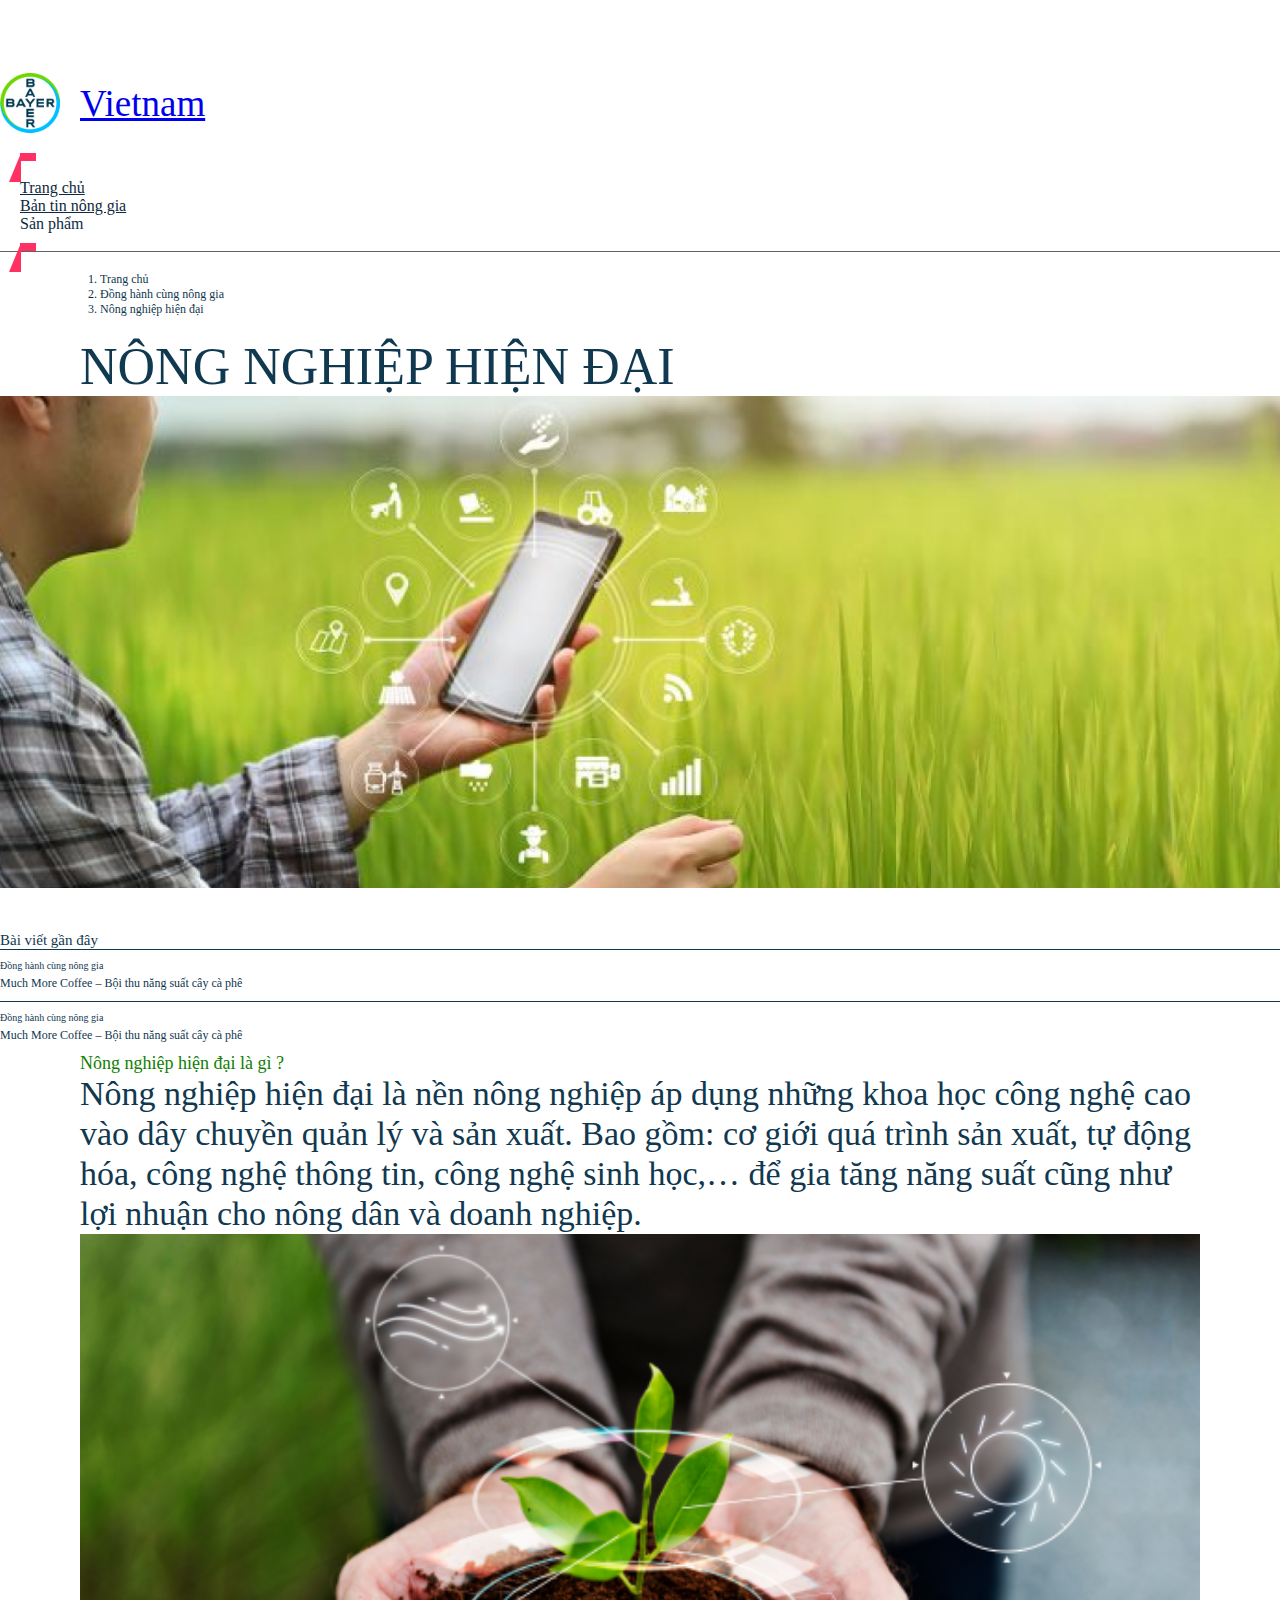
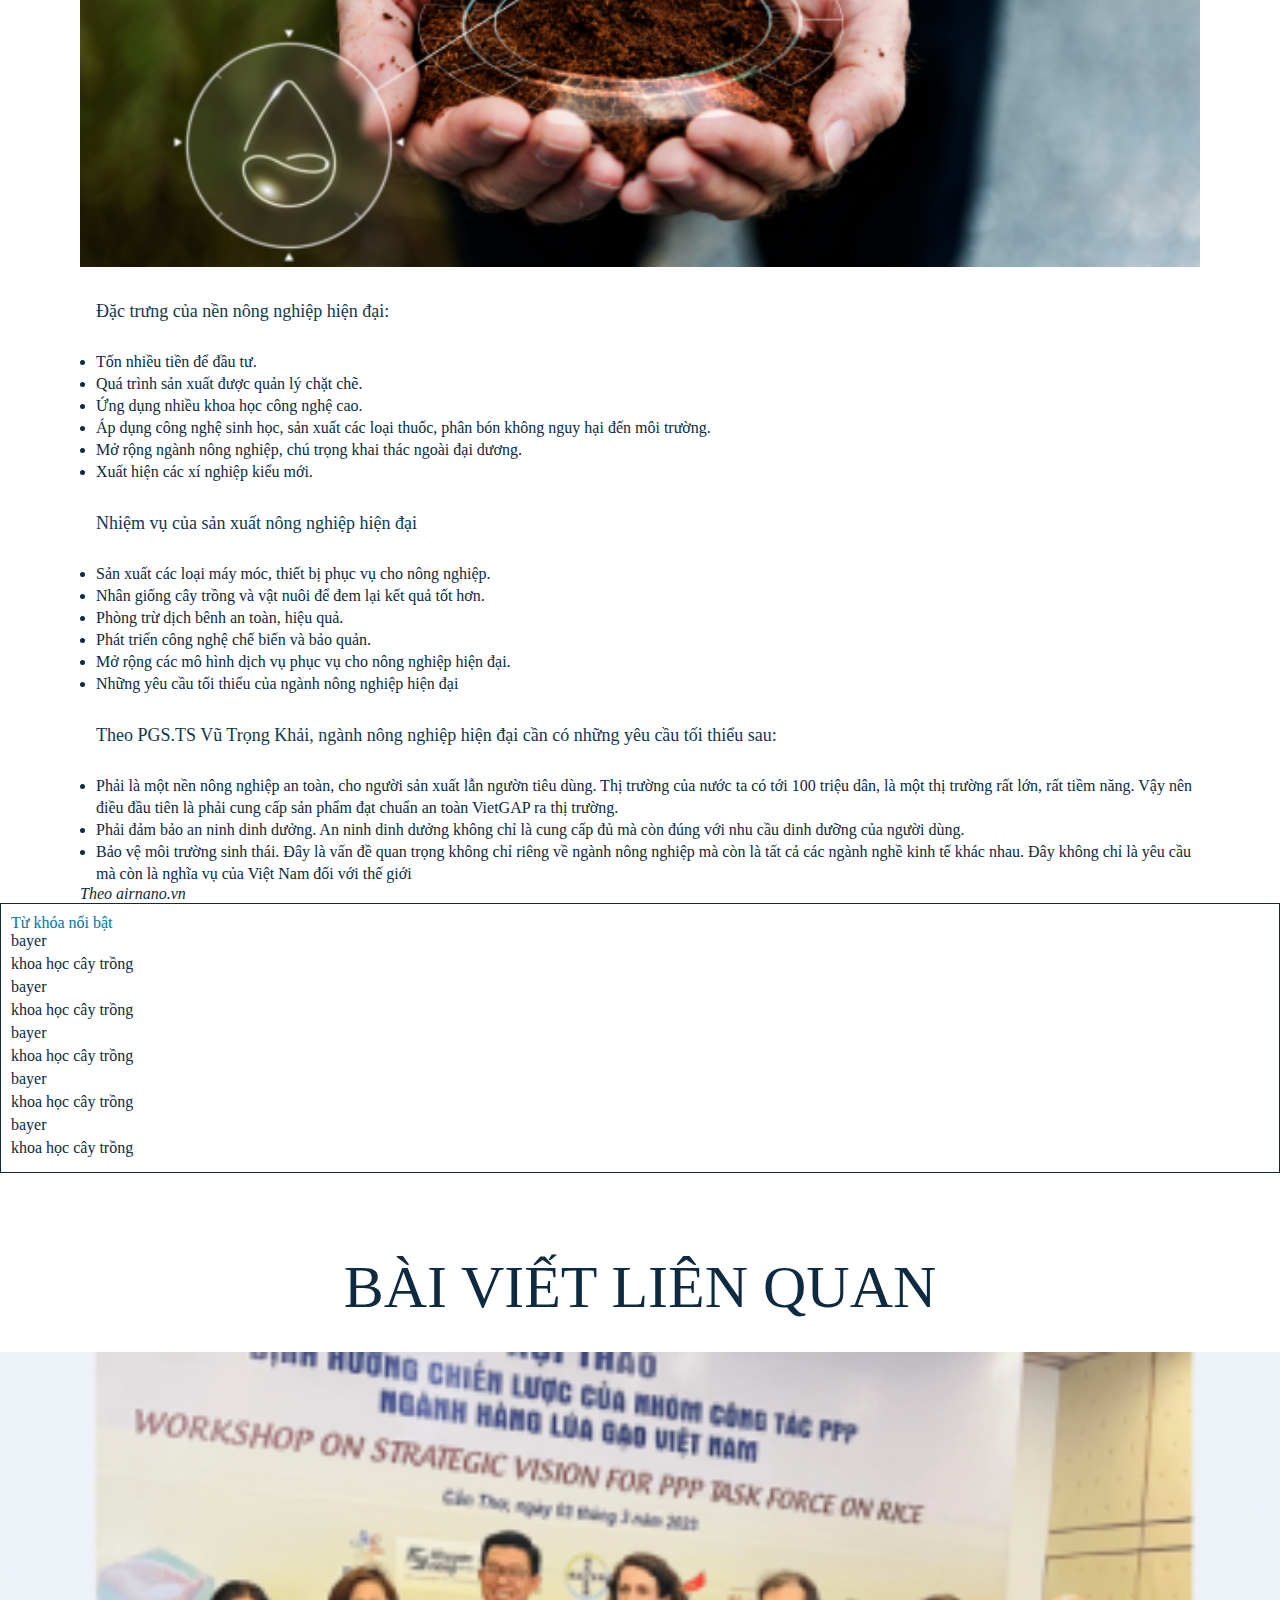
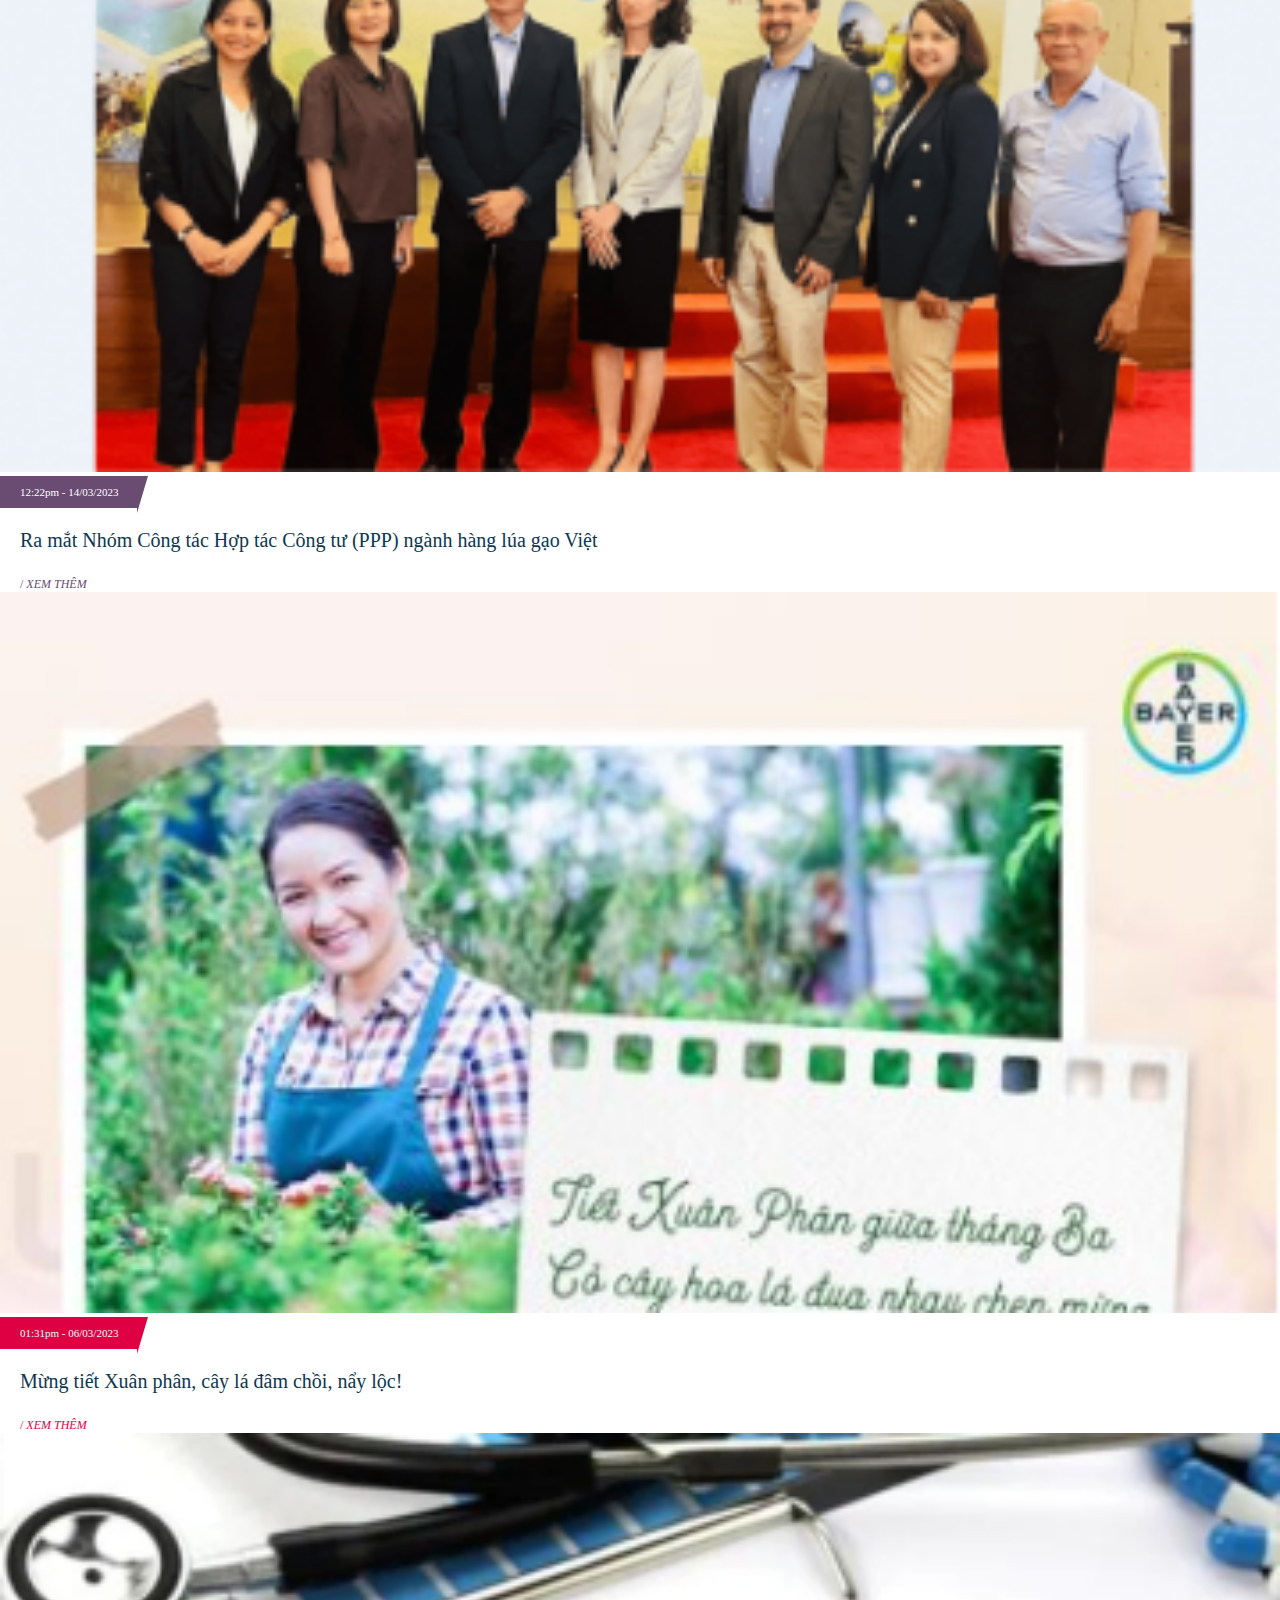
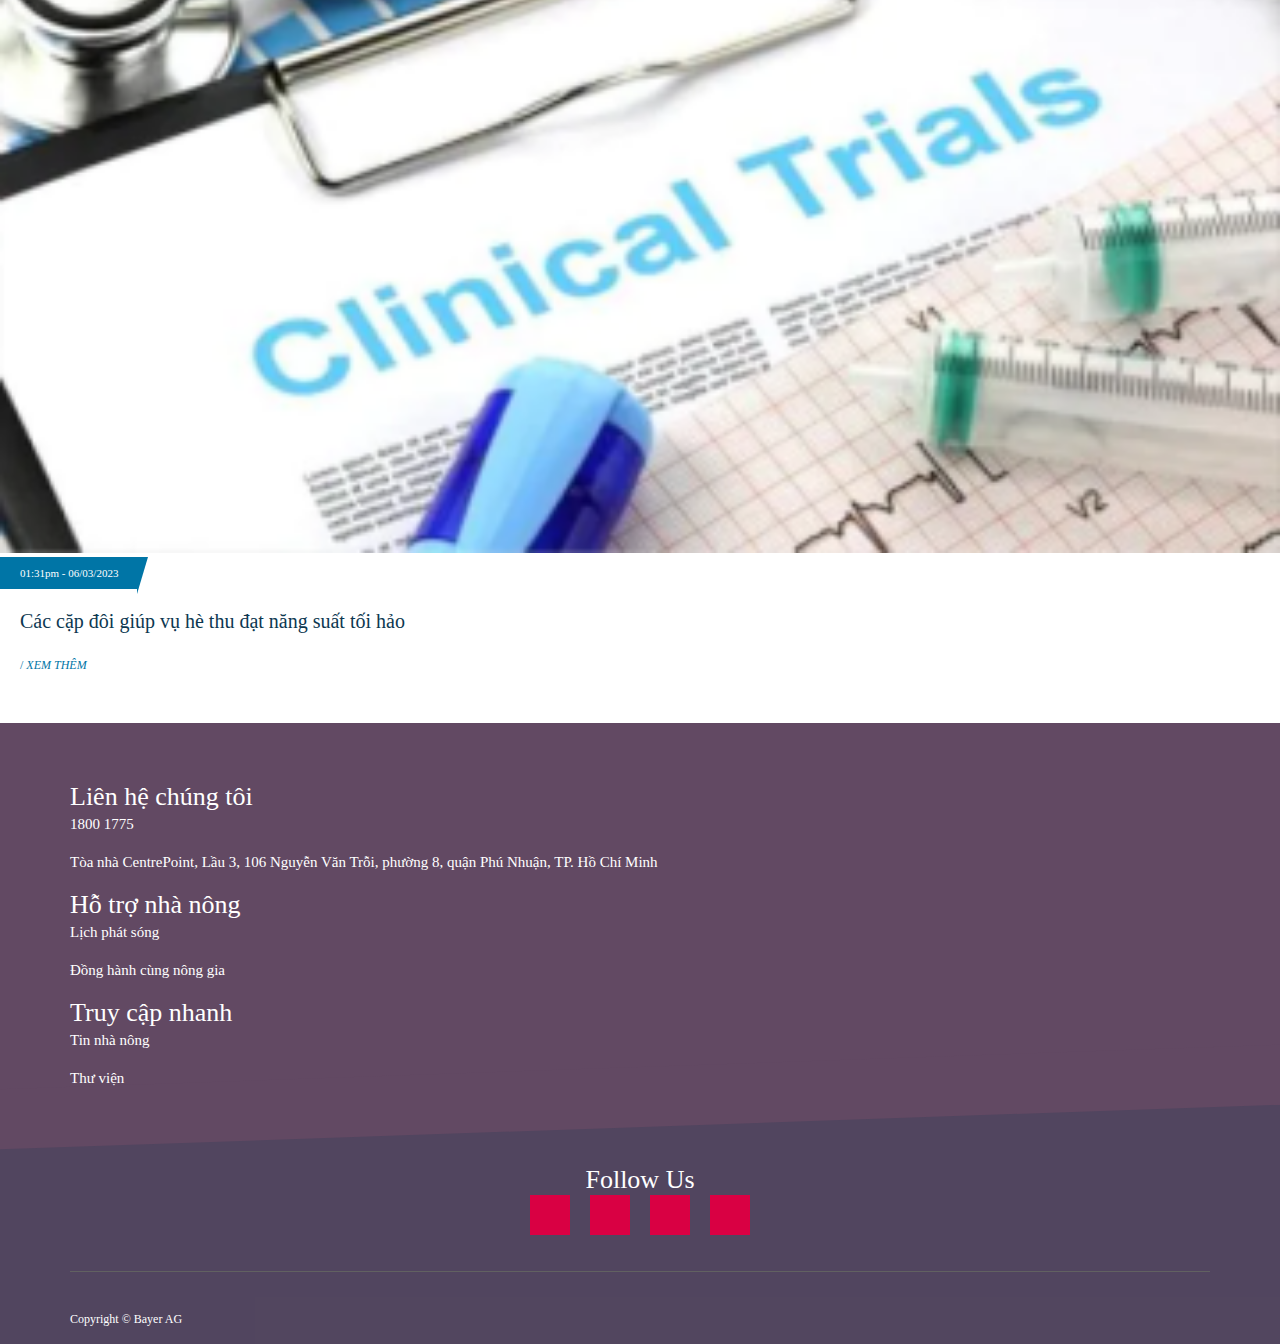
==== commit 0a473451: "fix menu" ====
--- a/detail.html
+++ b/detail.html
@@ -42,7 +42,7 @@
               style="display: none"
             />
             <span> Vietnam </span> </a
-          >'
+          >
           <div class="d-flex">
             <div class="search-btn d-block d-lg-none">
               <button type="submit" onclick="openSearch()" id="search-btn">
--- a/css/main.css
+++ b/css/main.css
@@ -1 +1 @@
-*{margin:0;padding:0;-webkit-box-sizing:border-box;box-sizing:border-box}html{font-size:16px;scroll-behavior:smooth}body{color:#0d2a40}.hidden{display:none !important}.show{display:inline-block !important}.active-sub{font-weight:400;color:#fff}.showBlock{display:block !important}.pagination .active .page-link{background-color:#ff3162;border:0px;color:#fff;font-weight:700;position:relative;padding:12px 20px 12px 10px}.pagination .active .page-link::before{content:"";position:absolute;top:0px;left:-12px;border-top:69.5px solid rgba(0,0,0,0);border-right:12px solid #ff3162}.pagination .page-item{margin:0 5px}.pagination .page-item:first-child .page-link{border-radius:0px}.pagination .page-item:last-child .page-link{border-radius:0px}.pagination .page-link{color:#0d3851;border:0px;border-radius:0px;font-size:30px;font-weight:400;padding:12px 20px}@media screen and (max-width: 768px){.pagination .page-link{font-size:15px;font-weight:400;padding:6px 10px}.pagination .active .page-link{background-color:#ff3162;border:0px;color:#fff;font-weight:700;position:relative;padding:6px 10px 6px 4px}.pagination .active .page-link::before{content:"";position:absolute;top:0px;left:-6px;border-top:35px solid rgba(0,0,0,0);border-right:7px solid #ff3162}}header{padding-top:63px}header .navbar-brand{height:80px;display:-webkit-box;display:-ms-flexbox;display:flex;-webkit-box-align:center;-ms-flex-align:center;align-items:center}header .navbar-brand span{font-weight:300;font-size:37px;padding-left:20px}header .navbar-nav{font-weight:400}header .navbar-nav .nav-item{cursor:pointer;padding:0 20px}header .navbar-nav .nav-item .nav-link{color:#0d2a40}header .navbar-nav .nav-item .nav-link:hover{color:#ff3162}header .search-btn{padding-left:20px}header .search-btn button{background-color:#ff3162;border:none;color:#fff;padding:4px 8px;font-size:14px;position:relative}header .search-btn button::before{content:"";border-top:29px solid rgba(0,0,0,0);border-right:12px solid #ff3162;position:absolute;left:-11px;top:0}header .header_search .header_search-contain{width:-webkit-fit-content;width:-moz-fit-content;width:fit-content;padding:5px;border:2.5px solid #00617f;border-radius:5px;margin:0 auto}header .header_search .search-form{display:-webkit-box;display:-ms-flexbox;display:flex;background-color:#fff;width:630px;overflow:hidden}header .header_search .search-form input{width:100%;border:1px solid #00617f;overflow:hidden;outline:none;font-size:16px;padding:18px 30px}header .header_search .search-form button{background-color:#00617f;position:relative;border:none;color:#fff;font-size:18px;position:relative;-webkit-transition:all .5s;transition:all .5s;width:60px;z-index:1}header .header_search .search-form button:hover{width:100px}header .header_search .search-form button::after{content:"";position:absolute;pointer-events:none;width:200px;top:0;background-color:#00617f;left:-10px;-webkit-transform:skew(-12deg);transform:skew(-12deg);height:70px;z-index:-1}header .navbar-toggler{border:0px;background-color:rgba(0,0,0,0);color:#ff3162}@media screen and (max-width: 768px){header .header_search .search-form{width:100%}}@media screen and (max-width: 576px){header .container{padding:0}header .navbar-brand{height:80px}header .navbar-brand span{font-size:20px}}header#header-menu .sub-menu-contain{display:none}.header_sub-menu{position:fixed;width:100vw;height:100vh;background-color:#10384f;z-index:10;top:0px;left:0px;overflow:hidden}.header_sub-menu .navbar-brand span{color:#fff}.header_sub-menu .navbar-nav .nav-item{color:#fff}.header_sub-menu .navbar-nav .nav-item .nav-link{color:#fff}.header_sub-menu .sub-menu-contain{display:unset !important;padding-top:20px;background-color:#10384f;width:100%;height:100%;position:relative}.header_sub-menu .sub-menu-contain .btn-close-sub-menu{position:absolute;top:0px;right:0px}.header_sub-menu .sub-menu-contain .btn-close-sub-menu button{background-color:#00617f;color:#fff;font-size:10px;padding:6px 24px;border:none}.header_sub-menu .sub-menu-contain .sub-menu-parent{height:180px;overflow-y:scroll;border-left:1px solid #ff3162}.header_sub-menu .sub-menu-contain .sub-menu-parent::-webkit-scrollbar{width:4px}.header_sub-menu .sub-menu-contain .sub-menu-parent::-webkit-scrollbar-track{background:#10384f}.header_sub-menu .sub-menu-contain .sub-menu-parent::-webkit-scrollbar-thumb{background:#00617f;border-radius:5px}.header_sub-menu .sub-menu-contain .sub-menu-parent.sub-menu-parent-mobile ul{padding:0;list-style:none}.header_sub-menu .sub-menu-contain .sub-menu-parent.sub-menu-parent-mobile ul li{text-align:left;display:-webkit-box;display:-ms-flexbox;display:flex;-webkit-box-pack:justify;-ms-flex-pack:justify;justify-content:space-between}.header_sub-menu .sub-menu-contain .sub-menu-parent ul{list-style:"<";padding-left:20px}.header_sub-menu .sub-menu-contain .sub-menu-parent ul li{padding-bottom:10px;cursor:pointer;padding-left:20px;padding-right:20px;text-align:right;font-size:16px;font-weight:300;color:#ababab}.header_sub-menu .sub-menu-contain .sub-menu-parent ul li:hover{color:#fff}.header_sub-menu .sub-menu-contain .sub-menu-parent ul li.active{color:#fff}.header_sub-menu .sub-menu-contain .sub-menu-child{height:180px;margin:0 10px}.header_sub-menu .sub-menu-contain .sub-menu-child.sub-menu-child-mobile div ul{padding:0}.header_sub-menu .sub-menu-contain .sub-menu-child.sub-menu-child-mobile div ul li{text-align:left}.header_sub-menu .sub-menu-contain .sub-menu-child div{display:none}.header_sub-menu .sub-menu-contain .sub-menu-child div ul{list-style:none;color:#fff}.header_sub-menu .sub-menu-contain .sub-menu-child div ul li{text-align:right}.header_sub-menu .sub-menu-contain .sub-menu-child div ul li a{color:#fff;font-size:16px;font-weight:300;text-decoration:none}footer .footer_contain{background-color:#624963;margin-top:50px;overflow:hidden}footer .footer_contain .footer_top{padding:58px 70px 0px;position:relative}footer .footer_contain .footer_top .footer_top-item .footer_top-title{font-size:26px;color:#fff;font-weight:400;line-height:32px}footer .footer_contain .footer_top .footer_top-item ul{list-style:none;padding:0}footer .footer_contain .footer_top .footer_top-item ul li{font-size:15px;font-weight:200;line-height:22px;color:#fff;padding-bottom:16px}footer .footer_contain .footer_top .footer_top-item ul li a{color:#fff;text-decoration:none}footer .footer_contain .footer_top::before{content:"";width:120%;height:60px;background-color:#624963;position:absolute;bottom:-22px;left:-10%;rotate:-2deg;z-index:2}footer .footer_contain .footer_bot{background-color:rgba(16,56,79,.2);position:relative;padding:60px 70px 0}footer .footer_contain .footer_bot p{text-align:center;font-size:26px;font-weight:400;color:#fff}footer .footer_contain .footer_bot .footer_bot-social{display:-webkit-box;display:-ms-flexbox;display:flex;-webkit-box-pack:center;-ms-flex-pack:center;justify-content:center}footer .footer_contain .footer_bot .footer_bot-social .footer_bot-social-item{background-color:#d90043;color:#fff;font-size:20px;width:40px;height:40px;margin:0 10px;text-align:center}footer .footer_contain .footer_bot .footer_bot-social .footer_bot-social-item i{line-height:40px}footer .footer_contain .footer_bot .copyright{border-top:.5px solid #616161;padding:40px 0 18px;margin-top:36px}footer .footer_contain .footer_bot .copyright p{text-align:left;font-size:12px;font-weight:400;line-height:14px}@media screen and (max-width: 768px){footer .container{padding:0;max-width:unset}footer .footer_contain .footer_top{padding:30px 20px 0px}footer .footer_contain .footer_top .footer_top-item .footer_top-title{font-size:16px}footer .footer_contain .footer_top .footer_top-item ul li{font-size:12px}footer .footer_contain .footer_bot{padding:40px 70px 0}footer .footer_contain .footer_bot p{font-size:16px}footer .footer_contain .footer_bot .copyright{padding:28px 0 15px;margin-top:17px}footer .footer_contain .footer_bot .copyright p{text-align:center;font-size:8px;font-weight:400;line-height:14px}}.breadcrumb_custom{border-top:.5px solid #616161;padding:20px 100px}.breadcrumb_custom .breadcrumb li{font-size:12px;font-weight:300}.breadcrumb_custom .breadcrumb li a{color:#10384f;text-decoration:none}.breadcrumb_custom .breadcrumb li.active{color:#10384f;font-weight:400}@media screen and (max-width: 768px){.breadcrumb_custom{padding:20px 0px}}.backToTop{position:fixed;right:50px;bottom:50px;visibility:hidden;opacity:0}.backToTop i{color:#fff;background-color:#ff3162;width:35px;height:35px;font-size:1rem;text-align:center;line-height:35px;position:relative}.backToTop i::after{content:"";position:absolute;top:0px;left:-9px;border-top:35.5px solid rgba(0,0,0,0);border-right:10px solid #ff3162}.cd-top--is-visible{visibility:visible;opacity:1}.banner{height:450px;margin-top:60px}.banner .banner-content{position:relative;height:450px;background-color:#ff3162;display:-webkit-box;display:-ms-flexbox;display:flex;-webkit-box-align:center;-ms-flex-align:center;align-items:center}.banner .banner-content::before{content:"";position:absolute;border-bottom:450px solid rgba(0,0,0,0);border-left:80px solid #ff3162;top:0px;right:-80px}.banner .banner-content::after{content:"";position:absolute;border-bottom:460px solid #10384f;border-left:1px solid #10384f;top:-5px;right:-40px;rotate:13deg}.banner .banner-content div{padding:25px 0px 25px 25px}.banner .banner-content div p{font-size:20px;color:#fff;font-weight:400}.banner .banner-content div h3{font-weight:400;font-size:50px;margin-bottom:30px}.banner .banner-content div a{text-decoration:none;font-size:12px;font-weight:500;color:#fff}.banner .banner-img{width:100%;height:450px;background-image:url("/img/home/banner.png");background-position:center;background-repeat:no-repeat;background-size:cover}.gallery h2{margin-top:80px;text-align:center;margin-bottom:75px;font-size:50px;font-weight:300}.gallery .gallery_left .gallery_left-item img{width:100%;height:auto}.gallery .gallery_right .gallery_right-item img{width:100%;height:auto}.gallery .gallery_right .gallery_right-bot{border:1px solid #de0043;padding:20px 15px}.gallery .gallery_right .gallery_right-bot span{font-size:16px;font-weight:400;line-height:19px;color:#de0043}.gallery .gallery_right .gallery_right-bot .gallery_right-bot-item{padding:16px 0;border-bottom:1px solid #d6d6d6}.gallery .gallery_right .gallery_right-bot .gallery_right-bot-item p{font-size:14px;font-weight:500;color:#10384f;line-height:17px}.gallery .gallery_right .gallery_right-bot .gallery_right-bot-item a{text-decoration:none;color:#0d2a40;font-size:18px;font-weight:400}.gallery .gallery_right .gallery_right-bot .gallery_right-bot-item a i{color:#ff3162;padding-right:8px}.gallery .gallery_right .gallery_right-bot #overview{font-size:12px;font-weight:400;text-decoration:none;color:#de0043}.contact .contact_title{margin-top:80px;margin-bottom:63px}.contact .contact_title h2{text-align:center;font-size:60px;font-weight:300}.contact .contact_title p{font-size:50px;font-weight:300;text-align:center}.contact .contact_form{width:588px;margin:0 auto}.contact .contact_form input{outline:none;margin-bottom:20px;border:1px solid #834283;border-radius:0}.contact .contact_form textarea{outline:none;border:1px solid #834283;border-radius:0;height:170px;margin-bottom:20px}.contact .contact_form .form-check{margin-bottom:40px}.contact .contact_form button{background-color:#de0043;color:#fff;line-height:2.6em;border:0;border-radius:unset;-webkit-transition:all .3s;transition:all .3s;display:inline-block}.contact .contact_form button:hover{background-color:#ff3162}.contact .contact_form button span:first-child{margin-left:0;padding:0 30px;font-style:italic;float:left;line-height:inherit}.contact .contact_form button span:last-child{position:relative;display:-webkit-box;display:-ms-flexbox;display:flex}.contact .contact_form button span:last-child::before{content:"";border-top:42px solid rgba(0,0,0,0);border-right:11px solid #ff3162;position:absolute;left:-10px}.contact .contact_form button span:last-child i{width:2em;color:#fff;text-align:center;background-color:#ff3162;position:relative;float:left;line-height:inherit;font-size:22px}.news .news_title{margin-top:80px;margin-bottom:30px}.news .news_title h2{text-align:center;font-size:60px;font-weight:300}.news .news_title p{text-align:center;font-size:24px;font-weight:400}.news .news_email{width:588px;margin:0 auto;margin-bottom:55px}.news .news_email form{width:100%;display:-webkit-box;display:-ms-flexbox;display:flex}.news .news_email form input{padding:0px 24px;width:100%;border:1px solid #d90043;height:50px;outline:none}.news .news_email form button{width:50px;border:none;background-color:#ff3162;position:relative;color:#fff}.news .news_email form button i{font-size:22px}.news .news_email form button::before{content:"";border-top:50px solid rgba(0,0,0,0);border-right:12px solid #ff3162;position:absolute;left:-11.5px;top:0px}.news .news_item{position:relative;height:100%;padding-bottom:20px}.news .news_item .news_item-img img{width:100%;height:auto}.news .news_item .news_item-time{width:-webkit-fit-content;width:-moz-fit-content;width:fit-content;background-color:#6a4c72;font-size:11px;font-weight:500;padding:10px 20px;position:relative;color:#fff}.news .news_item .news_item-time::before{content:"";border-bottom:37.5px solid rgba(0,0,0,0);border-left:11px solid #6a4c72;position:absolute;top:0px;right:-10px}.news .news_item .news_item-title{padding:20px}.news .news_item .news_item-title a{text-decoration:none;font-size:20px;font-weight:400;line-height:24px;color:#0d3851}.news .news_item .news_item-readmore{padding:0 20px;position:absolute;bottom:0;left:0}.news .news_item .news_item-readmore a{color:#6a4c72;font-size:12px;font-weight:500;line-height:14px;text-decoration:none}.news #news_item-2 .news_item-time{background-color:#de0043}.news #news_item-2 .news_item-time::before{content:"";border-left:11px solid #de0043}.news #news_item-2 .news_item-readmore a{color:#de0043}.news #news_item-3 .news_item-time{background-color:#0075a6}.news #news_item-3 .news_item-time::before{content:"";border-left:11px solid #0075a6}.news #news_item-3 .news_item-readmore a{color:#0075a6}.detail_banner .detail_banner-title{padding:0 80px}.detail_banner .detail_banner-title h2{font-size:52px;font-weight:300;color:#10384f}.detail_banner img{width:100%;height:auto}.detail_content{margin-top:40px}.detail_content .detail_content-left a{text-decoration:none}.detail_content .detail_content-left p{font-size:15px;font-weight:300;color:#10384f}.detail_content .detail_content-left .detail_content-left-item{padding:10px 0px;border-top:.5px solid #10384f;color:#10384f}.detail_content .detail_content-left .detail_content-left-item p{font-size:10px;margin-bottom:5px;font-weight:300}.detail_content .detail_content-left .detail_content-left-item h4{font-size:12px;font-weight:300}.detail_content .detail_content-center{padding:0 80px}.detail_content .detail_content-center h3{color:#108000;font-size:18px;font-weight:400}.detail_content .detail_content-center p{font-size:34px;font-weight:400;color:#10384f;line-height:40px}.detail_content .detail_content-center img{width:100%;height:auto}.detail_content .detail_content-center ul{padding-left:1rem}.detail_content .detail_content-center ul p{margin:20px 0;font-size:18px;font-weight:500;color:#10384f}.detail_content .detail_content-center ul li{color:#0d2a40;font-size:16px;font-weight:400;line-height:22px}.detail_content .detail_content-center span{font-size:16px;font-weight:200}.detail_content .detail_content-right{border:1px solid #0d2a40;padding:10px}.detail_content .detail_content-right p{color:#0075a6;font-size:16px;font-weight:400}.detail_content .detail_content-right ul{padding:0;list-style:none}.detail_content .detail_content-right ul li{margin-bottom:5px}.detail_content .detail_content-right ul li i{font-size:12px}.detail_content .detail_content-right ul li a{text-decoration:none;color:#0d2a40;font-size:16px;font-weight:400}.detail_content .detail_content-right ul li a:hover{color:#ff3162}.list_contain{padding:0 80px}.list_contain .list-item{margin-bottom:30px}.list_contain .list-item img{width:100%;height:auto}.list_contain .list-item .list-item-time{width:-webkit-fit-content;width:-moz-fit-content;width:fit-content;background-color:#de0043;font-size:11px;font-weight:500;padding:10px 20px;position:relative;color:#fff}.list_contain .list-item .list-item-time::before{content:"";border-bottom:37.5px solid rgba(0,0,0,0);border-left:12px solid #de0043;position:absolute;top:0px;right:-12px}.list_contain .list-item .list-item-name{padding:10px 30px;font-size:24px;font-weight:400}@media screen and (max-width: 768px){.container{padding:0 60px}}@media screen and (max-width: 992px){.banner{margin-bottom:80px;height:400px;position:relative}.banner.container-md{max-width:unset}.banner .banner-content-res{position:absolute;bottom:-60px;left:0}.banner .banner-content{height:80px}.banner .banner-content::before{content:"";position:absolute;border-bottom:20px solid #ff3162;border-right:100vw solid rgba(0,0,0,0);border-left:0px;top:-19px;left:0px;right:unset}.banner .banner-content::after{content:"";position:absolute;border-bottom:1px solid #10384f;border-right:100vw solid rgba(0,0,0,0);border-left:0px;top:-8px;right:0px;rotate:3deg}.banner .banner-content div{padding:0px 0px 10px 10px}.banner .banner-content div p{font-size:10px;margin-bottom:0}.banner .banner-content div h3{font-size:20px;margin-bottom:0px}.banner .banner-content div a{font-size:10px}.banner .banner-img{height:400px}}@media screen and (max-width: 576px){.banner{height:300px;position:relative}.banner.container-md{max-width:unset}.banner .banner-content-res{position:absolute;bottom:-60px;left:0}.banner .banner-content{height:80px}.banner .banner-content::before{content:"";position:absolute;border-bottom:20px solid #ff3162;border-right:100vw solid rgba(0,0,0,0);border-left:0px;top:-19px;left:0px;right:unset}.banner .banner-content::after{content:"";position:absolute;border-bottom:1px solid #10384f;border-right:100vw solid rgba(0,0,0,0);border-left:0px;top:-8px;right:0px;rotate:5deg}.banner .banner-content div{padding:0px 0px 10px 10px}.banner .banner-content div p{font-size:10px;margin-bottom:0}.banner .banner-content div h3{font-size:20px;margin-bottom:0px}.banner .banner-content div a{font-size:10px}.banner .banner-img{height:300px}}@media screen and (max-width: 768px){.gallery h2{margin-top:30px;margin-bottom:20px;text-align:center;font-size:20px}}@media screen and (max-width: 768px){.contact .contact_title{margin-top:30px;margin-bottom:30px}.contact .contact_title h2{font-size:20px}.contact .contact_title p{font-size:12px}.contact .contact_form{width:100%}.contact .contact_form textarea{height:100px}}@media screen and (max-width: 768px){.news .news_title{margin-top:30px;margin-bottom:14px}.news .news_title h2{font-size:30px}.news .news_title p{font-size:12px}.news .news_email{width:100%}.news .news_item .news_item-title{padding:10px}.news .news_item .news_item-readmore{padding:0 10px;margin-bottom:10px}.news .news_item .news_item-title a{font-size:15px;line-height:20px}}@media screen and (max-width: 768px){.detail_banner .detail_banner-title{padding:0px}.detail_banner .detail_banner-title h2{font-size:20px}}@media screen and (max-width: 768px){.detail_content{margin-top:0}.detail_content .detail_content-right{padding:5px}.detail_content .detail_content-right p{font-size:14px;margin-bottom:5px}.detail_content .detail_content-right ul li{font-size:12px}.detail_content .detail_content-center{padding:0}.detail_content .detail_content-center p{font-size:14px;line-height:20px}.detail_content .detail_content-center ul p{font-size:14px;line-height:20px}.detail_content .detail_content-center ul li{font-size:12px;line-height:18px}}@media screen and (max-width: 768px){.container{padding:0 60px}}@media screen and (max-width: 768px){.list_contain{padding:0 20px}}/*# sourceMappingURL=main.css.map */+*{margin:0;padding:0;-webkit-box-sizing:border-box;box-sizing:border-box}html{font-size:16px;scroll-behavior:smooth}body{color:#0d2a40}.hidden{display:none !important}.show{display:inline-block !important}.active-sub{font-weight:400;color:#fff}.showBlock{display:block !important}.pagination .active .page-link{background-color:#ff3162;border:0px;color:#fff;font-weight:700;position:relative;padding:12px 20px 12px 10px}.pagination .active .page-link::before{content:"";position:absolute;top:0px;left:-12px;border-top:69.5px solid rgba(0,0,0,0);border-right:12px solid #ff3162}.pagination .page-item{margin:0 5px}.pagination .page-item:first-child .page-link{border-radius:0px}.pagination .page-item:last-child .page-link{border-radius:0px}.pagination .page-link{color:#0d3851;border:0px;border-radius:0px;font-size:30px;font-weight:400;padding:12px 20px}@media screen and (max-width: 768px){.pagination .page-link{font-size:15px;font-weight:400;padding:6px 10px}.pagination .active .page-link{background-color:#ff3162;border:0px;color:#fff;font-weight:700;position:relative;padding:6px 10px 6px 4px}.pagination .active .page-link::before{content:"";position:absolute;top:0px;left:-6px;border-top:35px solid rgba(0,0,0,0);border-right:7px solid #ff3162}}header{padding-top:63px}header .navbar-brand{height:80px;display:-webkit-box;display:-ms-flexbox;display:flex;-webkit-box-align:center;-ms-flex-align:center;align-items:center}header .navbar-brand span{font-weight:300;font-size:37px;padding-left:20px}header .navbar-nav{font-weight:400}header .navbar-nav .nav-item{cursor:pointer;padding:0 20px}header .navbar-nav .nav-item .nav-link{color:#0d2a40}header .navbar-nav .nav-item .nav-link:hover{color:#ff3162}header .search-btn{padding-left:20px}header .search-btn button{background-color:#ff3162;border:none;color:#fff;padding:4px 8px;font-size:14px;position:relative}header .search-btn button::before{content:"";border-top:29px solid rgba(0,0,0,0);border-right:12px solid #ff3162;position:absolute;left:-11px;top:0}header .header_search .header_search-contain{width:-webkit-fit-content;width:-moz-fit-content;width:fit-content;padding:5px;border:2.5px solid #00617f;border-radius:5px;margin:0 auto;margin-bottom:20px}header .header_search .search-form{display:-webkit-box;display:-ms-flexbox;display:flex;background-color:#fff;width:630px;overflow:hidden}header .header_search .search-form input{width:100%;border:1px solid #00617f;overflow:hidden;outline:none;font-size:16px;padding:18px 30px}header .header_search .search-form button{background-color:#00617f;position:relative;border:none;color:#fff;font-size:18px;position:relative;-webkit-transition:all .5s;transition:all .5s;width:60px;z-index:1}header .header_search .search-form button:hover{width:100px}header .header_search .search-form button::after{content:"";position:absolute;pointer-events:none;width:200px;top:0;background-color:#00617f;left:-10px;-webkit-transform:skew(-12deg);transform:skew(-12deg);height:70px;z-index:-1}header .navbar-toggler{border:0px;background-color:rgba(0,0,0,0);color:#ff3162}@media screen and (max-width: 768px){header .header_search .search-form{width:100%}}@media screen and (max-width: 576px){header .container{padding:0}header .navbar-brand{height:80px}header .navbar-brand span{font-size:20px}}header#header-menu .sub-menu-contain{display:none}.header_sub-menu{position:fixed;width:100vw;height:100vh;background-color:#10384f;z-index:10;top:0px;left:0px;overflow:hidden}.header_sub-menu .navbar-brand span{color:#fff}.header_sub-menu .navbar-nav .nav-item{color:#fff}.header_sub-menu .navbar-nav .nav-item .nav-link{color:#fff}.header_sub-menu .sub-menu-contain{display:unset !important;padding-top:20px;background-color:#10384f;width:100%;height:100%;position:relative}.header_sub-menu .sub-menu-contain .btn-close-sub-menu{position:absolute;top:0px;right:0px}.header_sub-menu .sub-menu-contain .btn-close-sub-menu button{background-color:#00617f;color:#fff;font-size:10px;padding:6px 24px;border:none}.header_sub-menu .sub-menu-contain .sub-menu-parent{height:180px;overflow-y:scroll;border-left:1px solid #ff3162}.header_sub-menu .sub-menu-contain .sub-menu-parent::-webkit-scrollbar{width:4px}.header_sub-menu .sub-menu-contain .sub-menu-parent::-webkit-scrollbar-track{background:#10384f}.header_sub-menu .sub-menu-contain .sub-menu-parent::-webkit-scrollbar-thumb{background:#00617f;border-radius:5px}.header_sub-menu .sub-menu-contain .sub-menu-parent.sub-menu-parent-mobile ul{padding:0;list-style:none}.header_sub-menu .sub-menu-contain .sub-menu-parent.sub-menu-parent-mobile ul li{text-align:left;display:-webkit-box;display:-ms-flexbox;display:flex;-webkit-box-pack:justify;-ms-flex-pack:justify;justify-content:space-between}.header_sub-menu .sub-menu-contain .sub-menu-parent ul{list-style:"<";padding-left:20px}.header_sub-menu .sub-menu-contain .sub-menu-parent ul li{padding-bottom:10px;cursor:pointer;padding-left:20px;padding-right:20px;text-align:right;font-size:16px;font-weight:300;color:#ababab}.header_sub-menu .sub-menu-contain .sub-menu-parent ul li:hover{color:#fff}.header_sub-menu .sub-menu-contain .sub-menu-parent ul li.active{color:#fff}.header_sub-menu .sub-menu-contain .sub-menu-child{height:180px;margin:0 10px}.header_sub-menu .sub-menu-contain .sub-menu-child::-webkit-scrollbar{width:4px}.header_sub-menu .sub-menu-contain .sub-menu-child::-webkit-scrollbar-track{background:#10384f}.header_sub-menu .sub-menu-contain .sub-menu-child::-webkit-scrollbar-thumb{background:#00617f;border-radius:5px}.header_sub-menu .sub-menu-contain .sub-menu-child.sub-menu-parent-mobile ul{padding:0;list-style:none}.header_sub-menu .sub-menu-contain .sub-menu-child.sub-menu-parent-mobile ul li{text-align:left;display:-webkit-box;display:-ms-flexbox;display:flex;-webkit-box-pack:justify;-ms-flex-pack:justify;justify-content:space-between}.header_sub-menu .sub-menu-contain .sub-menu-child.sub-menu-child-mobile div ul{padding:0}.header_sub-menu .sub-menu-contain .sub-menu-child.sub-menu-child-mobile div ul li{text-align:left}.header_sub-menu .sub-menu-contain .sub-menu-child div{display:none}.header_sub-menu .sub-menu-contain .sub-menu-child div ul{list-style:none;color:#fff}.header_sub-menu .sub-menu-contain .sub-menu-child div ul li{padding-bottom:10px;text-align:right}.header_sub-menu .sub-menu-contain .sub-menu-child div ul li a{color:#ababab;font-size:16px;font-weight:300;text-decoration:none}.header_sub-menu .sub-menu-contain .sub-menu-child div ul li a:hover{color:#fff}footer .footer_contain{background-color:#624963;margin-top:50px;overflow:hidden}footer .footer_contain .footer_top{padding:58px 70px 0px;position:relative}footer .footer_contain .footer_top .footer_top-item .footer_top-title{font-size:26px;color:#fff;font-weight:400;line-height:32px}footer .footer_contain .footer_top .footer_top-item ul{list-style:none;padding:0}footer .footer_contain .footer_top .footer_top-item ul li{font-size:15px;font-weight:200;line-height:22px;color:#fff;padding-bottom:16px}footer .footer_contain .footer_top .footer_top-item ul li a{color:#fff;text-decoration:none}footer .footer_contain .footer_top::before{content:"";width:120%;height:60px;background-color:#624963;position:absolute;bottom:-22px;left:-10%;rotate:-2deg;z-index:2}footer .footer_contain .footer_bot{background-color:rgba(16,56,79,.2);position:relative;padding:60px 70px 0}footer .footer_contain .footer_bot p{text-align:center;font-size:26px;font-weight:400;color:#fff}footer .footer_contain .footer_bot .footer_bot-social{display:-webkit-box;display:-ms-flexbox;display:flex;-webkit-box-pack:center;-ms-flex-pack:center;justify-content:center}footer .footer_contain .footer_bot .footer_bot-social .footer_bot-social-item{background-color:#d90043;color:#fff;font-size:20px;width:40px;height:40px;margin:0 10px;text-align:center}footer .footer_contain .footer_bot .footer_bot-social .footer_bot-social-item i{line-height:40px}footer .footer_contain .footer_bot .copyright{border-top:.5px solid #616161;padding:40px 0 18px;margin-top:36px}footer .footer_contain .footer_bot .copyright p{text-align:left;font-size:12px;font-weight:400;line-height:14px}@media screen and (max-width: 768px){footer .container{padding:0;max-width:unset}footer .footer_contain .footer_top{padding:30px 20px 0px}footer .footer_contain .footer_top .footer_top-item .footer_top-title{font-size:16px}footer .footer_contain .footer_top .footer_top-item ul li{font-size:12px}footer .footer_contain .footer_bot{padding:40px 70px 0}footer .footer_contain .footer_bot p{font-size:16px}footer .footer_contain .footer_bot .copyright{padding:28px 0 15px;margin-top:17px}footer .footer_contain .footer_bot .copyright p{text-align:center;font-size:8px;font-weight:400;line-height:14px}}.breadcrumb_custom{border-top:.5px solid #616161;padding:20px 100px}.breadcrumb_custom .breadcrumb li{font-size:12px;font-weight:300}.breadcrumb_custom .breadcrumb li a{color:#10384f;text-decoration:none}.breadcrumb_custom .breadcrumb li.active{color:#10384f;font-weight:400}@media screen and (max-width: 768px){.breadcrumb_custom{padding:20px 0px}}.backToTop{position:fixed;right:50px;bottom:50px;visibility:hidden;opacity:0}.backToTop i{color:#fff;background-color:#ff3162;width:35px;height:35px;font-size:1rem;text-align:center;line-height:35px;position:relative}.backToTop i::after{content:"";position:absolute;top:0px;left:-9px;border-top:35.5px solid rgba(0,0,0,0);border-right:10px solid #ff3162}.cd-top--is-visible{visibility:visible;opacity:1}.banner{height:450px;margin-top:60px}.banner .banner-content{position:relative;height:450px;background-color:#ff3162;display:-webkit-box;display:-ms-flexbox;display:flex;-webkit-box-align:center;-ms-flex-align:center;align-items:center}.banner .banner-content::before{content:"";position:absolute;border-bottom:450px solid rgba(0,0,0,0);border-left:80px solid #ff3162;top:0px;right:-80px}.banner .banner-content::after{content:"";position:absolute;border-bottom:460px solid #10384f;border-left:1px solid #10384f;top:-5px;right:-40px;rotate:13deg}.banner .banner-content div{padding:25px 0px 25px 25px}.banner .banner-content div p{font-size:20px;color:#fff;font-weight:400}.banner .banner-content div h3{font-weight:400;font-size:50px;margin-bottom:30px}.banner .banner-content div a{text-decoration:none;font-size:12px;font-weight:500;color:#fff}.banner .banner-img{width:100%;height:450px;background-image:url("/img/home/banner.png");background-position:center;background-repeat:no-repeat;background-size:cover}.gallery h2{margin-top:80px;text-align:center;margin-bottom:75px;font-size:50px;font-weight:300}.gallery .gallery_left .gallery_left-item img{width:100%;height:auto}.gallery .gallery_right .gallery_right-item img{width:100%;height:auto}.gallery .gallery_right .gallery_right-bot{border:1px solid #de0043;padding:20px 15px}.gallery .gallery_right .gallery_right-bot span{font-size:16px;font-weight:400;line-height:19px;color:#de0043}.gallery .gallery_right .gallery_right-bot .gallery_right-bot-item{padding:16px 0;border-bottom:1px solid #d6d6d6}.gallery .gallery_right .gallery_right-bot .gallery_right-bot-item p{font-size:14px;font-weight:500;color:#10384f;line-height:17px}.gallery .gallery_right .gallery_right-bot .gallery_right-bot-item a{text-decoration:none;color:#0d2a40;font-size:18px;font-weight:400}.gallery .gallery_right .gallery_right-bot .gallery_right-bot-item a i{color:#ff3162;padding-right:8px}.gallery .gallery_right .gallery_right-bot #overview{font-size:12px;font-weight:400;text-decoration:none;color:#de0043}.contact .contact_title{margin-top:80px;margin-bottom:63px}.contact .contact_title h2{text-align:center;font-size:60px;font-weight:300}.contact .contact_title p{font-size:50px;font-weight:300;text-align:center}.contact .contact_form{width:588px;margin:0 auto}.contact .contact_form input{outline:none;margin-bottom:20px;border:1px solid #834283;border-radius:0}.contact .contact_form textarea{outline:none;border:1px solid #834283;border-radius:0;height:170px;margin-bottom:20px}.contact .contact_form .form-check{margin-bottom:40px}.contact .contact_form button{background-color:#de0043;color:#fff;line-height:2.6em;border:0;border-radius:unset;-webkit-transition:all .3s;transition:all .3s;display:inline-block}.contact .contact_form button:hover{background-color:#ff3162}.contact .contact_form button span:first-child{margin-left:0;padding:0 30px;font-style:italic;float:left;line-height:inherit}.contact .contact_form button span:last-child{position:relative;display:-webkit-box;display:-ms-flexbox;display:flex}.contact .contact_form button span:last-child::before{content:"";border-top:42px solid rgba(0,0,0,0);border-right:11px solid #ff3162;position:absolute;left:-10px}.contact .contact_form button span:last-child i{width:2em;color:#fff;text-align:center;background-color:#ff3162;position:relative;float:left;line-height:inherit;font-size:22px}.news .news_title{margin-top:80px;margin-bottom:30px}.news .news_title h2{text-align:center;font-size:60px;font-weight:300}.news .news_title p{text-align:center;font-size:24px;font-weight:400}.news .news_email{width:588px;margin:0 auto;margin-bottom:55px}.news .news_email form{width:100%;display:-webkit-box;display:-ms-flexbox;display:flex}.news .news_email form input{padding:0px 24px;width:100%;border:1px solid #d90043;height:50px;outline:none}.news .news_email form button{width:50px;border:none;background-color:#ff3162;position:relative;color:#fff}.news .news_email form button i{font-size:22px}.news .news_email form button::before{content:"";border-top:50px solid rgba(0,0,0,0);border-right:12px solid #ff3162;position:absolute;left:-11.5px;top:0px}.news .news_item{position:relative;height:100%;padding-bottom:20px}.news .news_item .news_item-img img{width:100%;height:auto}.news .news_item .news_item-time{width:-webkit-fit-content;width:-moz-fit-content;width:fit-content;background-color:#6a4c72;font-size:11px;font-weight:500;padding:10px 20px;position:relative;color:#fff}.news .news_item .news_item-time::before{content:"";border-bottom:37.5px solid rgba(0,0,0,0);border-left:11px solid #6a4c72;position:absolute;top:0px;right:-10px}.news .news_item .news_item-title{padding:20px}.news .news_item .news_item-title a{text-decoration:none;font-size:20px;font-weight:400;line-height:24px;color:#0d3851}.news .news_item .news_item-readmore{padding:0 20px;position:absolute;bottom:0;left:0}.news .news_item .news_item-readmore a{color:#6a4c72;font-size:12px;font-weight:500;line-height:14px;text-decoration:none}.news #news_item-2 .news_item-time{background-color:#de0043}.news #news_item-2 .news_item-time::before{content:"";border-left:11px solid #de0043}.news #news_item-2 .news_item-readmore a{color:#de0043}.news #news_item-3 .news_item-time{background-color:#0075a6}.news #news_item-3 .news_item-time::before{content:"";border-left:11px solid #0075a6}.news #news_item-3 .news_item-readmore a{color:#0075a6}.detail_banner .detail_banner-title{padding:0 80px}.detail_banner .detail_banner-title h2{font-size:52px;font-weight:300;color:#10384f}.detail_banner img{width:100%;height:auto}.detail_content{margin-top:40px}.detail_content .detail_content-left a{text-decoration:none}.detail_content .detail_content-left p{font-size:15px;font-weight:300;color:#10384f}.detail_content .detail_content-left .detail_content-left-item{padding:10px 0px;border-top:.5px solid #10384f;color:#10384f}.detail_content .detail_content-left .detail_content-left-item p{font-size:10px;margin-bottom:5px;font-weight:300}.detail_content .detail_content-left .detail_content-left-item h4{font-size:12px;font-weight:300}.detail_content .detail_content-center{padding:0 80px}.detail_content .detail_content-center h3{color:#108000;font-size:18px;font-weight:400}.detail_content .detail_content-center p{font-size:34px;font-weight:400;color:#10384f;line-height:40px}.detail_content .detail_content-center img{width:100%;height:auto}.detail_content .detail_content-center ul{padding-left:1rem}.detail_content .detail_content-center ul p{margin:20px 0;font-size:18px;font-weight:500;color:#10384f}.detail_content .detail_content-center ul li{color:#0d2a40;font-size:16px;font-weight:400;line-height:22px}.detail_content .detail_content-center span{font-size:16px;font-weight:200}.detail_content .detail_content-right{border:1px solid #0d2a40;padding:10px}.detail_content .detail_content-right p{color:#0075a6;font-size:16px;font-weight:400}.detail_content .detail_content-right ul{padding:0;list-style:none}.detail_content .detail_content-right ul li{margin-bottom:5px}.detail_content .detail_content-right ul li i{font-size:12px}.detail_content .detail_content-right ul li a{text-decoration:none;color:#0d2a40;font-size:16px;font-weight:400}.detail_content .detail_content-right ul li a:hover{color:#ff3162}.list_contain{padding:0 80px}.list_contain .list-item{margin-bottom:30px}.list_contain .list-item img{width:100%;height:auto}.list_contain .list-item .list-item-time{width:-webkit-fit-content;width:-moz-fit-content;width:fit-content;background-color:#de0043;font-size:11px;font-weight:500;padding:10px 20px;position:relative;color:#fff}.list_contain .list-item .list-item-time::before{content:"";border-bottom:37.5px solid rgba(0,0,0,0);border-left:12px solid #de0043;position:absolute;top:0px;right:-12px}.list_contain .list-item .list-item-name{padding:10px 30px;font-size:24px;font-weight:400}@media screen and (max-width: 768px){.container{padding:0 60px}}@media screen and (max-width: 992px){.banner{margin-bottom:80px;height:400px;position:relative}.banner.container-md{max-width:unset}.banner .banner-content-res{position:absolute;bottom:-60px;left:0}.banner .banner-content{height:80px}.banner .banner-content::before{content:"";position:absolute;border-bottom:20px solid #ff3162;border-right:100vw solid rgba(0,0,0,0);border-left:0px;top:-19px;left:0px;right:unset}.banner .banner-content::after{content:"";position:absolute;border-bottom:1px solid #10384f;border-right:100vw solid rgba(0,0,0,0);border-left:0px;top:-8px;right:0px;rotate:3deg}.banner .banner-content div{padding:0px 0px 10px 10px}.banner .banner-content div p{font-size:10px;margin-bottom:0}.banner .banner-content div h3{font-size:20px;margin-bottom:0px}.banner .banner-content div a{font-size:10px}.banner .banner-img{height:400px}}@media screen and (max-width: 576px){.banner{height:300px;position:relative}.banner.container-md{max-width:unset}.banner .banner-content-res{position:absolute;bottom:-60px;left:0}.banner .banner-content{height:80px}.banner .banner-content::before{content:"";position:absolute;border-bottom:20px solid #ff3162;border-right:100vw solid rgba(0,0,0,0);border-left:0px;top:-19px;left:0px;right:unset}.banner .banner-content::after{content:"";position:absolute;border-bottom:1px solid #10384f;border-right:100vw solid rgba(0,0,0,0);border-left:0px;top:-8px;right:0px;rotate:5deg}.banner .banner-content div{padding:0px 0px 10px 10px}.banner .banner-content div p{font-size:10px;margin-bottom:0}.banner .banner-content div h3{font-size:20px;margin-bottom:0px}.banner .banner-content div a{font-size:10px}.banner .banner-img{height:300px}}@media screen and (max-width: 768px){.gallery h2{margin-top:30px;margin-bottom:20px;text-align:center;font-size:20px}}@media screen and (max-width: 768px){.contact .contact_title{margin-top:30px;margin-bottom:30px}.contact .contact_title h2{font-size:20px}.contact .contact_title p{font-size:12px}.contact .contact_form{width:100%}.contact .contact_form textarea{height:100px}}@media screen and (max-width: 768px){.news .news_title{margin-top:30px;margin-bottom:14px}.news .news_title h2{font-size:30px}.news .news_title p{font-size:12px}.news .news_email{width:100%}.news .news_item .news_item-title{padding:10px}.news .news_item .news_item-readmore{padding:0 10px;margin-bottom:10px}.news .news_item .news_item-title a{font-size:15px;line-height:20px}}@media screen and (max-width: 768px){.detail_banner .detail_banner-title{padding:0px}.detail_banner .detail_banner-title h2{font-size:20px}}@media screen and (max-width: 768px){.detail_content{margin-top:0}.detail_content .detail_content-right{padding:5px}.detail_content .detail_content-right p{font-size:14px;margin-bottom:5px}.detail_content .detail_content-right ul li{font-size:12px}.detail_content .detail_content-center{padding:0}.detail_content .detail_content-center p{font-size:14px;line-height:20px}.detail_content .detail_content-center ul p{font-size:14px;line-height:20px}.detail_content .detail_content-center ul li{font-size:12px;line-height:18px}}@media screen and (max-width: 768px){.container{padding:0 60px}}@media screen and (max-width: 768px){.list_contain{padding:0 20px}}/*# sourceMappingURL=main.css.map */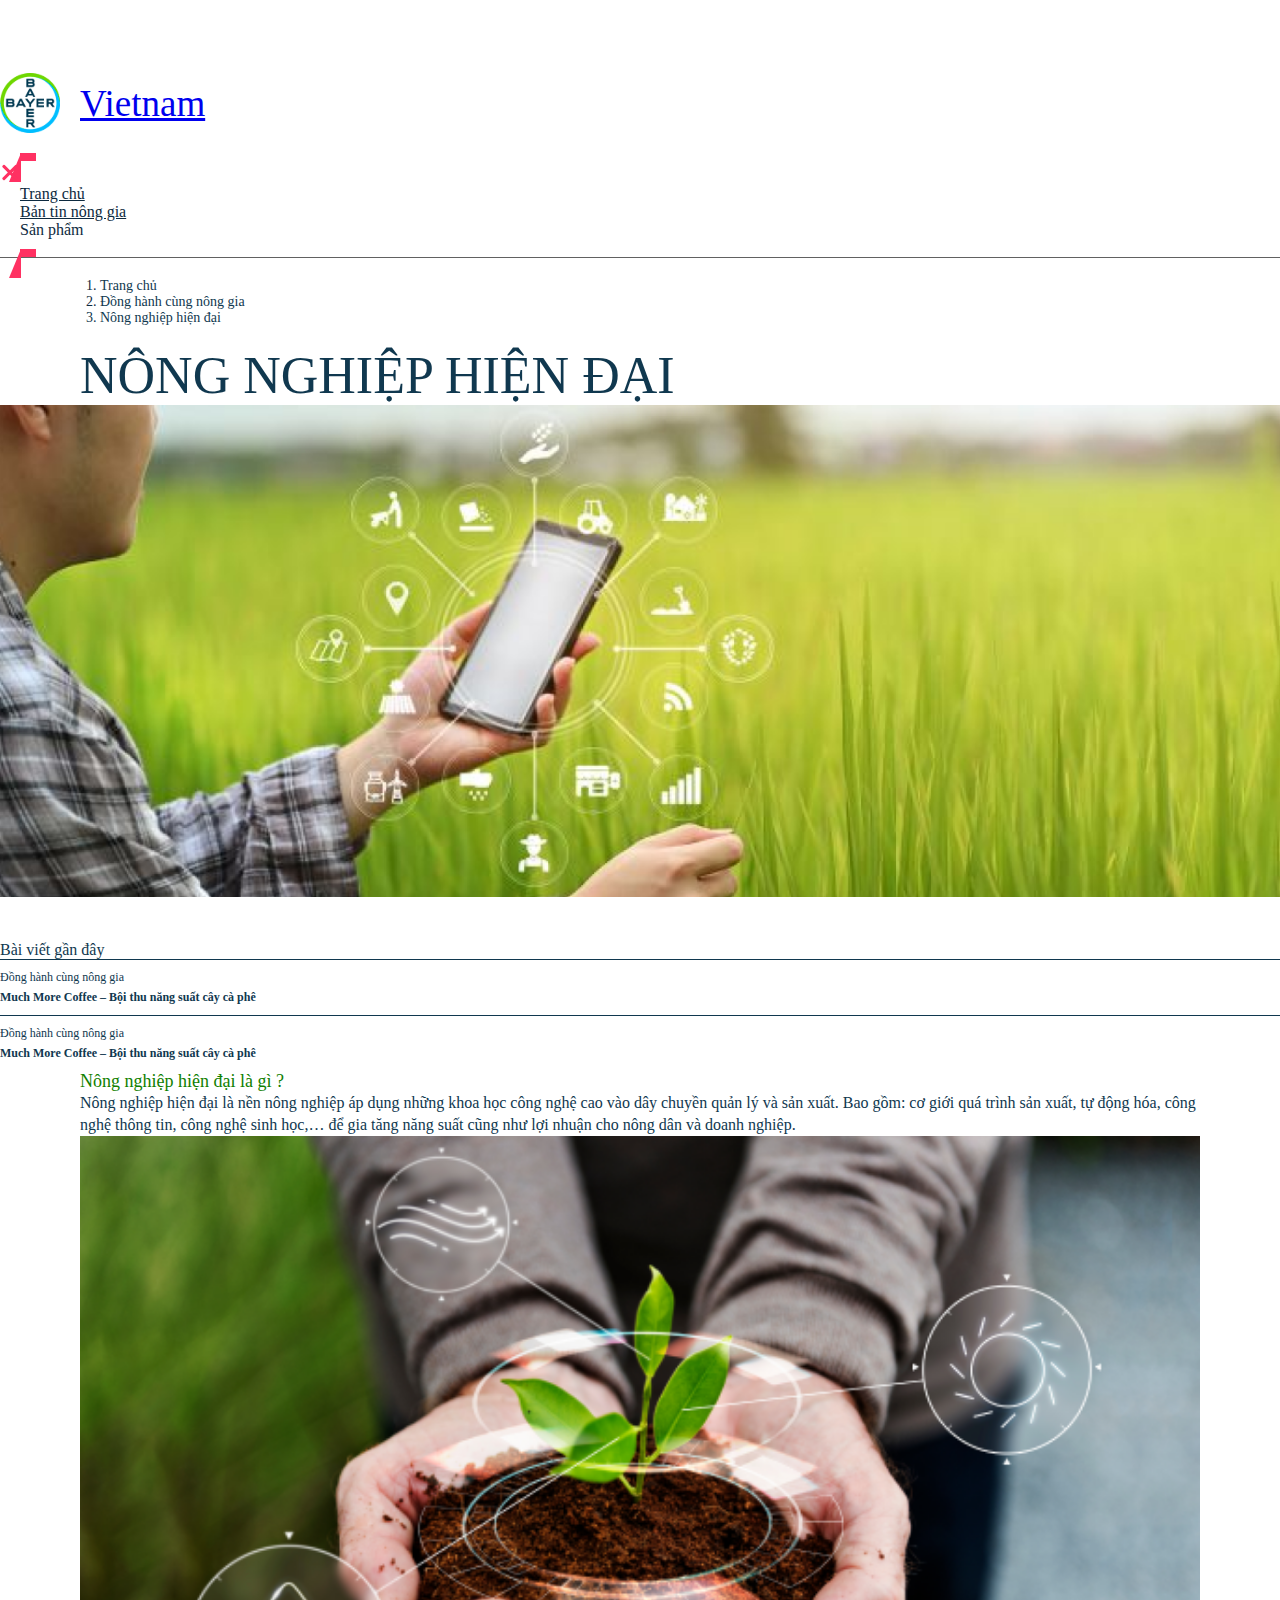
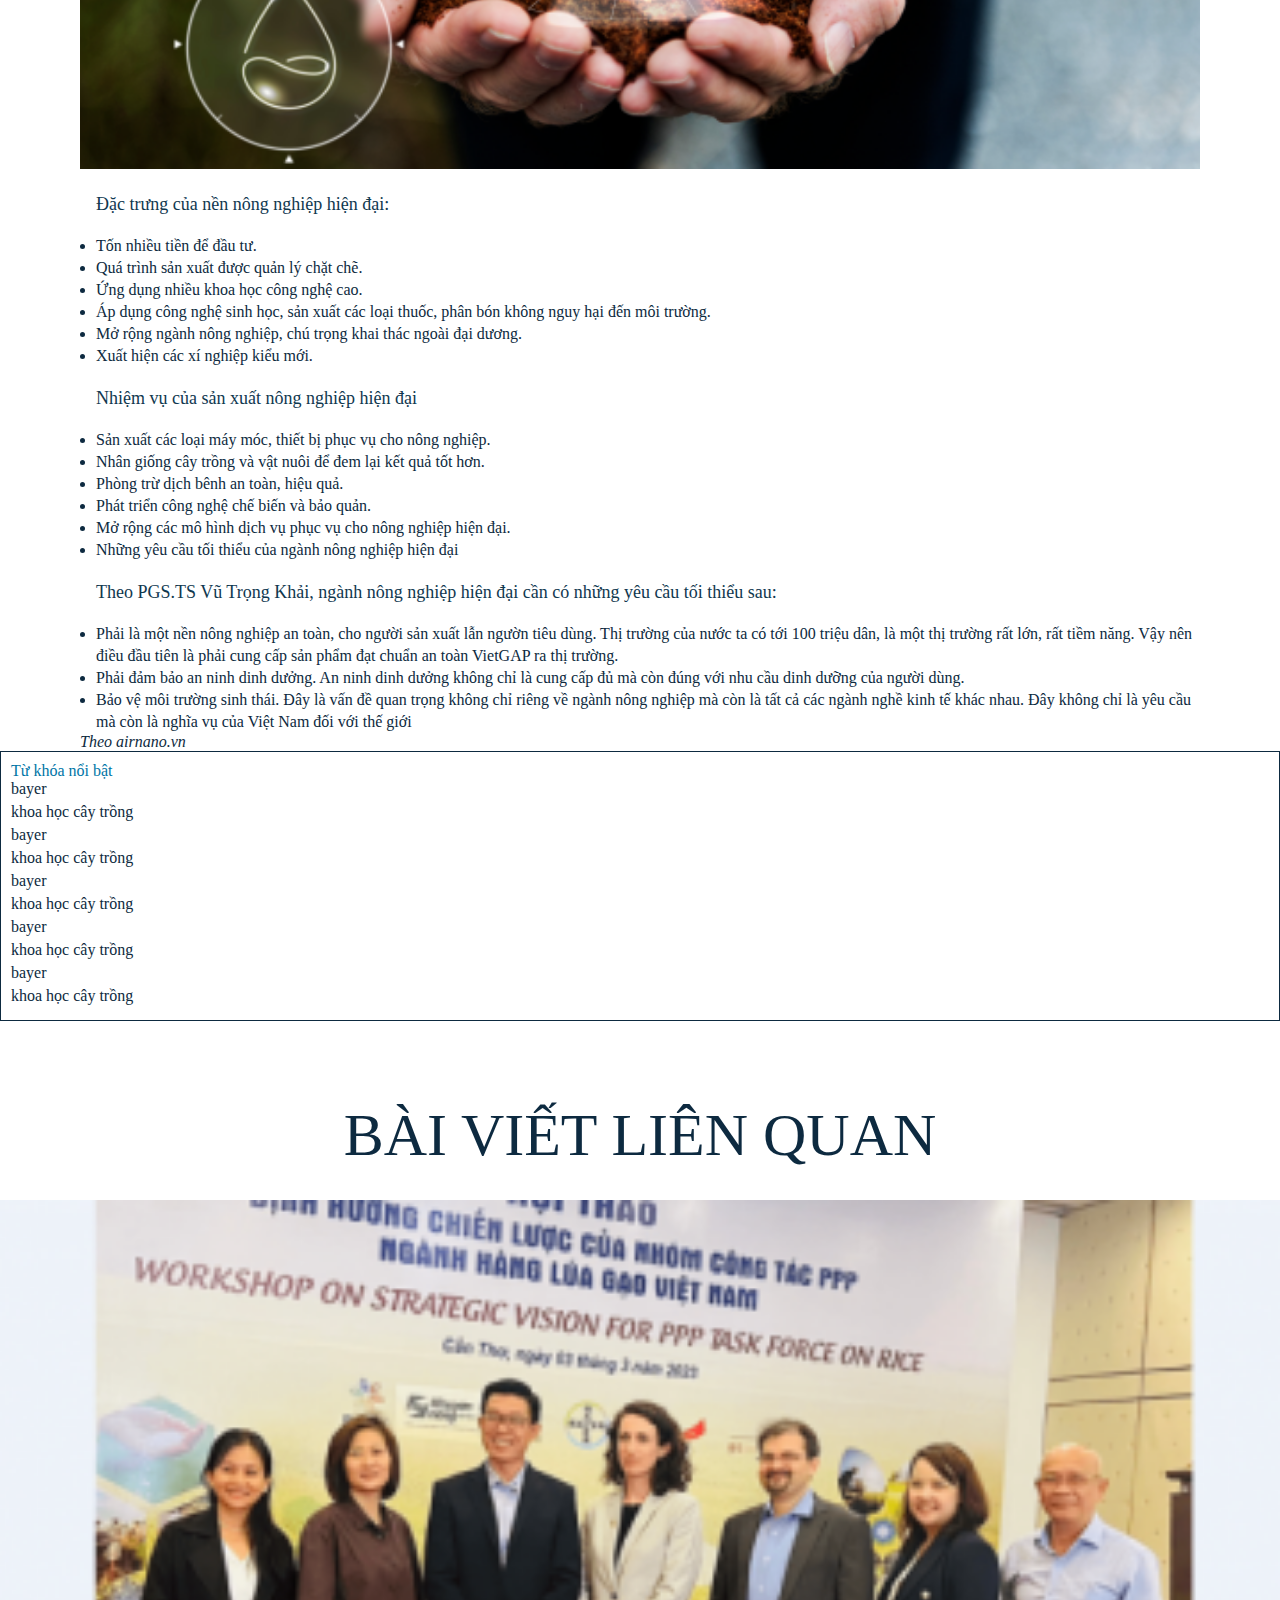
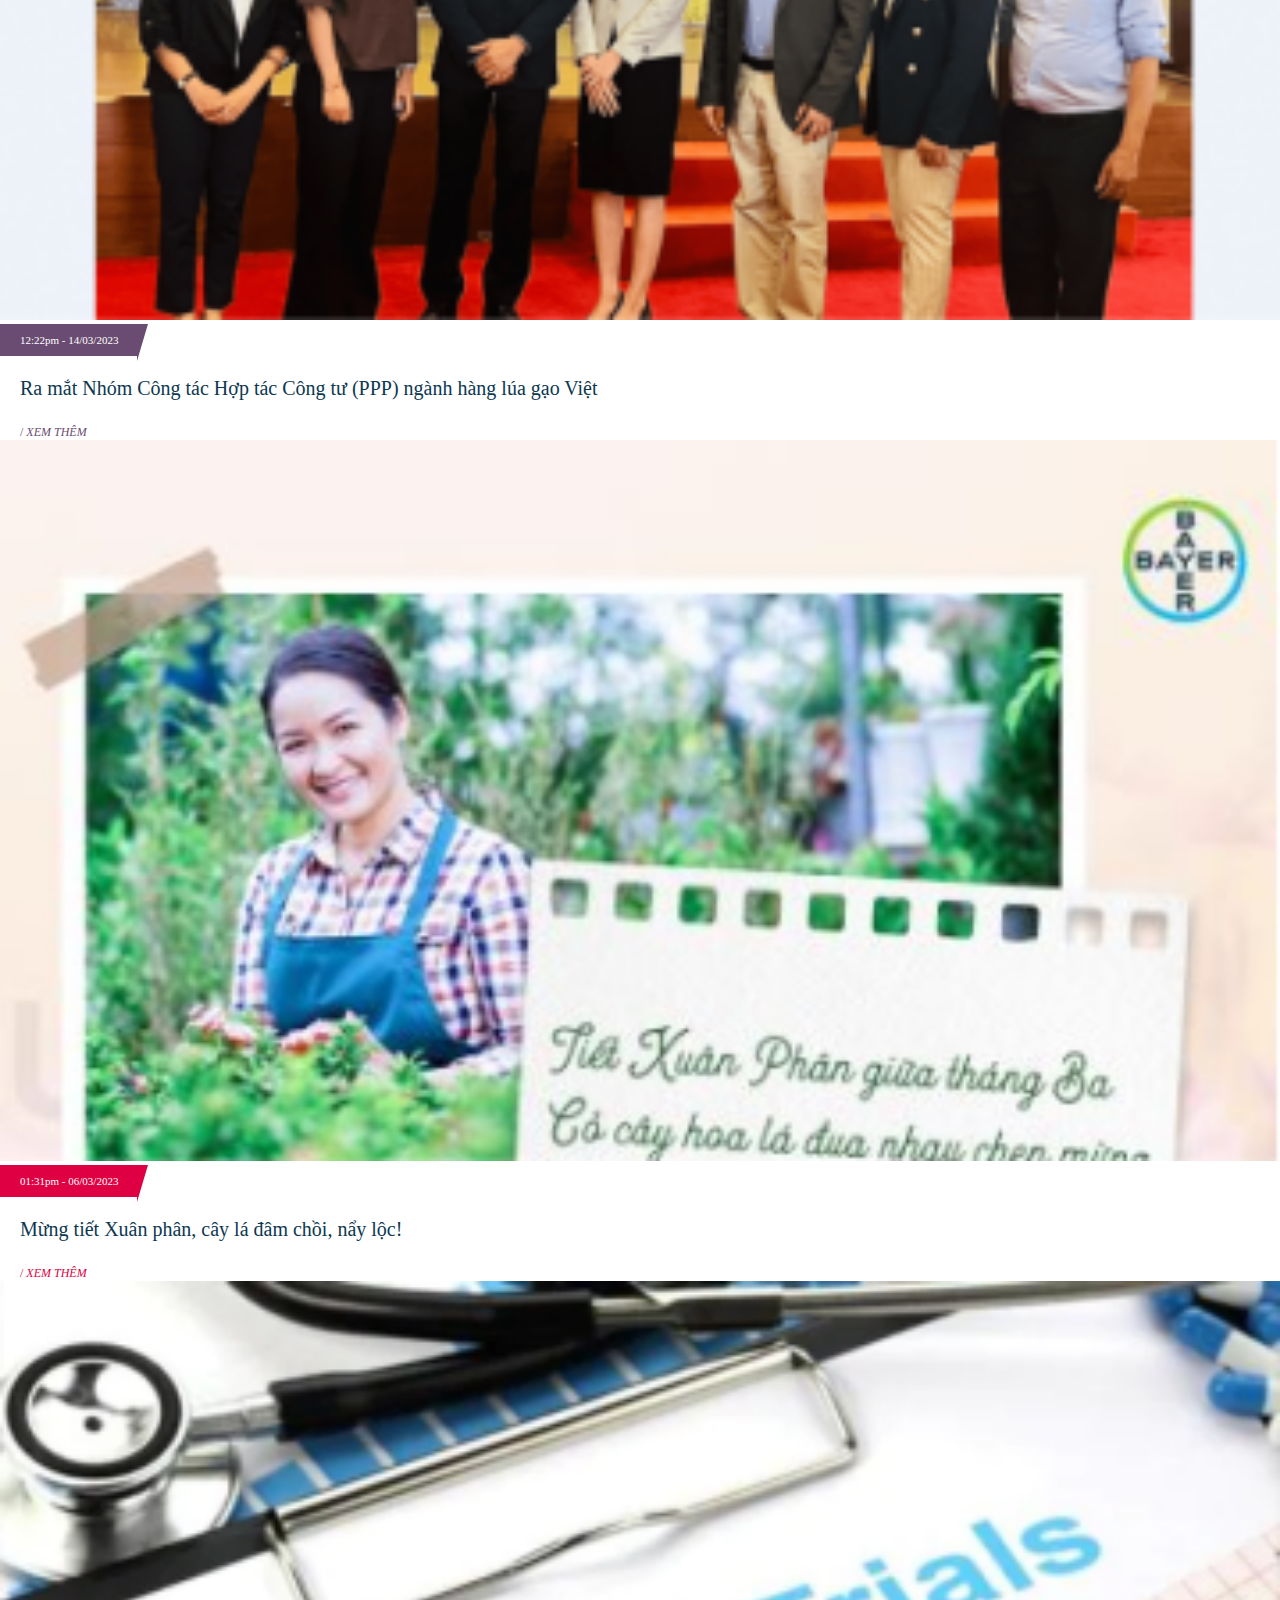
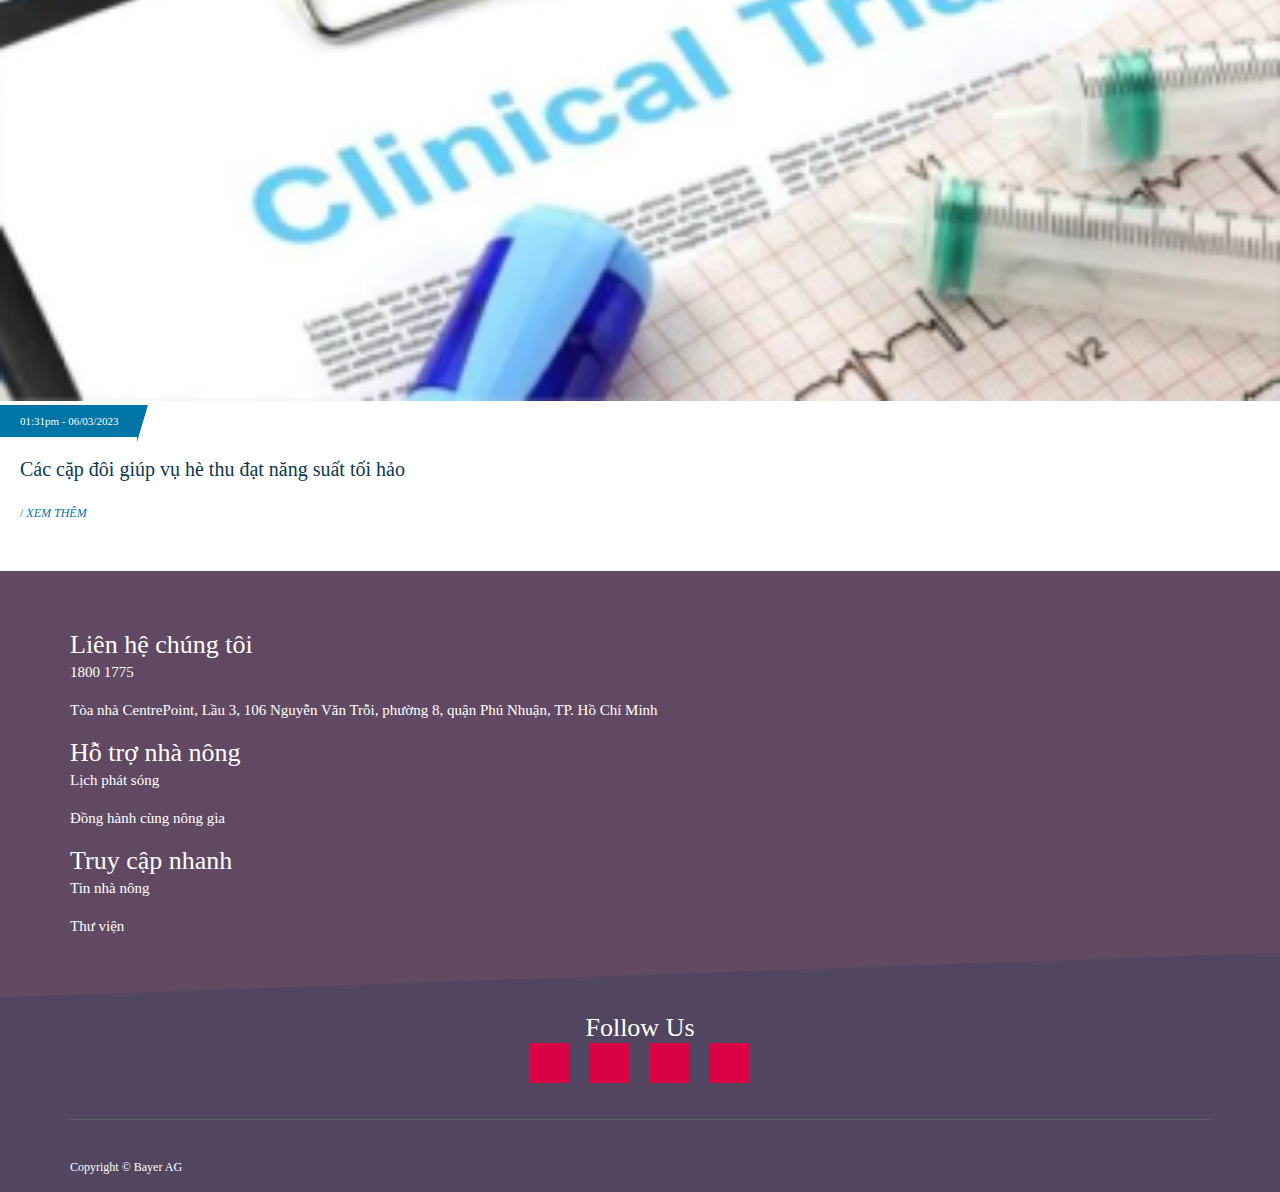
==== commit 9131acbd: "fix menu" ====
--- a/detail.html
+++ b/detail.html
@@ -54,7 +54,7 @@
                 ></i>
               </button>
             </div>
-            <div>
+            <div class="d-flex align-items-center ms-3">
               <button
                 class="navbar-toggler"
                 type="button"
@@ -64,7 +64,9 @@
                 aria-expanded="false"
                 aria-label="Toggle navigation"
               >
-                <i class="fa fa-bars"></i>
+                <span class="toggler-icon top-bar"></span>
+                <span class="toggler-icon middle-bar"></span>
+                <span class="toggler-icon bottom-bar"></span>
               </button>
             </div>
           </div>
--- a/css/main.css
+++ b/css/main.css
@@ -1 +1,1608 @@
-*{margin:0;padding:0;-webkit-box-sizing:border-box;box-sizing:border-box}html{font-size:16px;scroll-behavior:smooth}body{color:#0d2a40}.hidden{display:none !important}.show{display:inline-block !important}.active-sub{font-weight:400;color:#fff}.showBlock{display:block !important}.pagination .active .page-link{background-color:#ff3162;border:0px;color:#fff;font-weight:700;position:relative;padding:12px 20px 12px 10px}.pagination .active .page-link::before{content:"";position:absolute;top:0px;left:-12px;border-top:69.5px solid rgba(0,0,0,0);border-right:12px solid #ff3162}.pagination .page-item{margin:0 5px}.pagination .page-item:first-child .page-link{border-radius:0px}.pagination .page-item:last-child .page-link{border-radius:0px}.pagination .page-link{color:#0d3851;border:0px;border-radius:0px;font-size:30px;font-weight:400;padding:12px 20px}@media screen and (max-width: 768px){.pagination .page-link{font-size:15px;font-weight:400;padding:6px 10px}.pagination .active .page-link{background-color:#ff3162;border:0px;color:#fff;font-weight:700;position:relative;padding:6px 10px 6px 4px}.pagination .active .page-link::before{content:"";position:absolute;top:0px;left:-6px;border-top:35px solid rgba(0,0,0,0);border-right:7px solid #ff3162}}header{padding-top:63px}header .navbar-brand{height:80px;display:-webkit-box;display:-ms-flexbox;display:flex;-webkit-box-align:center;-ms-flex-align:center;align-items:center}header .navbar-brand span{font-weight:300;font-size:37px;padding-left:20px}header .navbar-nav{font-weight:400}header .navbar-nav .nav-item{cursor:pointer;padding:0 20px}header .navbar-nav .nav-item .nav-link{color:#0d2a40}header .navbar-nav .nav-item .nav-link:hover{color:#ff3162}header .search-btn{padding-left:20px}header .search-btn button{background-color:#ff3162;border:none;color:#fff;padding:4px 8px;font-size:14px;position:relative}header .search-btn button::before{content:"";border-top:29px solid rgba(0,0,0,0);border-right:12px solid #ff3162;position:absolute;left:-11px;top:0}header .header_search .header_search-contain{width:-webkit-fit-content;width:-moz-fit-content;width:fit-content;padding:5px;border:2.5px solid #00617f;border-radius:5px;margin:0 auto;margin-bottom:20px}header .header_search .search-form{display:-webkit-box;display:-ms-flexbox;display:flex;background-color:#fff;width:630px;overflow:hidden}header .header_search .search-form input{width:100%;border:1px solid #00617f;overflow:hidden;outline:none;font-size:16px;padding:18px 30px}header .header_search .search-form button{background-color:#00617f;position:relative;border:none;color:#fff;font-size:18px;position:relative;-webkit-transition:all .5s;transition:all .5s;width:60px;z-index:1}header .header_search .search-form button:hover{width:100px}header .header_search .search-form button::after{content:"";position:absolute;pointer-events:none;width:200px;top:0;background-color:#00617f;left:-10px;-webkit-transform:skew(-12deg);transform:skew(-12deg);height:70px;z-index:-1}header .navbar-toggler{border:0px;background-color:rgba(0,0,0,0);color:#ff3162}@media screen and (max-width: 768px){header .header_search .search-form{width:100%}}@media screen and (max-width: 576px){header .container{padding:0}header .navbar-brand{height:80px}header .navbar-brand span{font-size:20px}}header#header-menu .sub-menu-contain{display:none}.header_sub-menu{position:fixed;width:100vw;height:100vh;background-color:#10384f;z-index:10;top:0px;left:0px;overflow:hidden}.header_sub-menu .navbar-brand span{color:#fff}.header_sub-menu .navbar-nav .nav-item{color:#fff}.header_sub-menu .navbar-nav .nav-item .nav-link{color:#fff}.header_sub-menu .sub-menu-contain{display:unset !important;padding-top:20px;background-color:#10384f;width:100%;height:100%;position:relative}.header_sub-menu .sub-menu-contain .btn-close-sub-menu{position:absolute;top:0px;right:0px}.header_sub-menu .sub-menu-contain .btn-close-sub-menu button{background-color:#00617f;color:#fff;font-size:10px;padding:6px 24px;border:none}.header_sub-menu .sub-menu-contain .sub-menu-parent{height:180px;overflow-y:scroll;border-left:1px solid #ff3162}.header_sub-menu .sub-menu-contain .sub-menu-parent::-webkit-scrollbar{width:4px}.header_sub-menu .sub-menu-contain .sub-menu-parent::-webkit-scrollbar-track{background:#10384f}.header_sub-menu .sub-menu-contain .sub-menu-parent::-webkit-scrollbar-thumb{background:#00617f;border-radius:5px}.header_sub-menu .sub-menu-contain .sub-menu-parent.sub-menu-parent-mobile ul{padding:0;list-style:none}.header_sub-menu .sub-menu-contain .sub-menu-parent.sub-menu-parent-mobile ul li{text-align:left;display:-webkit-box;display:-ms-flexbox;display:flex;-webkit-box-pack:justify;-ms-flex-pack:justify;justify-content:space-between}.header_sub-menu .sub-menu-contain .sub-menu-parent ul{list-style:"<";padding-left:20px}.header_sub-menu .sub-menu-contain .sub-menu-parent ul li{padding-bottom:10px;cursor:pointer;padding-left:20px;padding-right:20px;text-align:right;font-size:16px;font-weight:300;color:#ababab}.header_sub-menu .sub-menu-contain .sub-menu-parent ul li:hover{color:#fff}.header_sub-menu .sub-menu-contain .sub-menu-parent ul li.active{color:#fff}.header_sub-menu .sub-menu-contain .sub-menu-child{height:180px;margin:0 10px}.header_sub-menu .sub-menu-contain .sub-menu-child::-webkit-scrollbar{width:4px}.header_sub-menu .sub-menu-contain .sub-menu-child::-webkit-scrollbar-track{background:#10384f}.header_sub-menu .sub-menu-contain .sub-menu-child::-webkit-scrollbar-thumb{background:#00617f;border-radius:5px}.header_sub-menu .sub-menu-contain .sub-menu-child.sub-menu-parent-mobile ul{padding:0;list-style:none}.header_sub-menu .sub-menu-contain .sub-menu-child.sub-menu-parent-mobile ul li{text-align:left;display:-webkit-box;display:-ms-flexbox;display:flex;-webkit-box-pack:justify;-ms-flex-pack:justify;justify-content:space-between}.header_sub-menu .sub-menu-contain .sub-menu-child.sub-menu-child-mobile div ul{padding:0}.header_sub-menu .sub-menu-contain .sub-menu-child.sub-menu-child-mobile div ul li{text-align:left}.header_sub-menu .sub-menu-contain .sub-menu-child div{display:none}.header_sub-menu .sub-menu-contain .sub-menu-child div ul{list-style:none;color:#fff}.header_sub-menu .sub-menu-contain .sub-menu-child div ul li{padding-bottom:10px;text-align:right}.header_sub-menu .sub-menu-contain .sub-menu-child div ul li a{color:#ababab;font-size:16px;font-weight:300;text-decoration:none}.header_sub-menu .sub-menu-contain .sub-menu-child div ul li a:hover{color:#fff}footer .footer_contain{background-color:#624963;margin-top:50px;overflow:hidden}footer .footer_contain .footer_top{padding:58px 70px 0px;position:relative}footer .footer_contain .footer_top .footer_top-item .footer_top-title{font-size:26px;color:#fff;font-weight:400;line-height:32px}footer .footer_contain .footer_top .footer_top-item ul{list-style:none;padding:0}footer .footer_contain .footer_top .footer_top-item ul li{font-size:15px;font-weight:200;line-height:22px;color:#fff;padding-bottom:16px}footer .footer_contain .footer_top .footer_top-item ul li a{color:#fff;text-decoration:none}footer .footer_contain .footer_top::before{content:"";width:120%;height:60px;background-color:#624963;position:absolute;bottom:-22px;left:-10%;rotate:-2deg;z-index:2}footer .footer_contain .footer_bot{background-color:rgba(16,56,79,.2);position:relative;padding:60px 70px 0}footer .footer_contain .footer_bot p{text-align:center;font-size:26px;font-weight:400;color:#fff}footer .footer_contain .footer_bot .footer_bot-social{display:-webkit-box;display:-ms-flexbox;display:flex;-webkit-box-pack:center;-ms-flex-pack:center;justify-content:center}footer .footer_contain .footer_bot .footer_bot-social .footer_bot-social-item{background-color:#d90043;color:#fff;font-size:20px;width:40px;height:40px;margin:0 10px;text-align:center}footer .footer_contain .footer_bot .footer_bot-social .footer_bot-social-item i{line-height:40px}footer .footer_contain .footer_bot .copyright{border-top:.5px solid #616161;padding:40px 0 18px;margin-top:36px}footer .footer_contain .footer_bot .copyright p{text-align:left;font-size:12px;font-weight:400;line-height:14px}@media screen and (max-width: 768px){footer .container{padding:0;max-width:unset}footer .footer_contain .footer_top{padding:30px 20px 0px}footer .footer_contain .footer_top .footer_top-item .footer_top-title{font-size:16px}footer .footer_contain .footer_top .footer_top-item ul li{font-size:12px}footer .footer_contain .footer_bot{padding:40px 70px 0}footer .footer_contain .footer_bot p{font-size:16px}footer .footer_contain .footer_bot .copyright{padding:28px 0 15px;margin-top:17px}footer .footer_contain .footer_bot .copyright p{text-align:center;font-size:8px;font-weight:400;line-height:14px}}.breadcrumb_custom{border-top:.5px solid #616161;padding:20px 100px}.breadcrumb_custom .breadcrumb li{font-size:12px;font-weight:300}.breadcrumb_custom .breadcrumb li a{color:#10384f;text-decoration:none}.breadcrumb_custom .breadcrumb li.active{color:#10384f;font-weight:400}@media screen and (max-width: 768px){.breadcrumb_custom{padding:20px 0px}}.backToTop{position:fixed;right:50px;bottom:50px;visibility:hidden;opacity:0}.backToTop i{color:#fff;background-color:#ff3162;width:35px;height:35px;font-size:1rem;text-align:center;line-height:35px;position:relative}.backToTop i::after{content:"";position:absolute;top:0px;left:-9px;border-top:35.5px solid rgba(0,0,0,0);border-right:10px solid #ff3162}.cd-top--is-visible{visibility:visible;opacity:1}.banner{height:450px;margin-top:60px}.banner .banner-content{position:relative;height:450px;background-color:#ff3162;display:-webkit-box;display:-ms-flexbox;display:flex;-webkit-box-align:center;-ms-flex-align:center;align-items:center}.banner .banner-content::before{content:"";position:absolute;border-bottom:450px solid rgba(0,0,0,0);border-left:80px solid #ff3162;top:0px;right:-80px}.banner .banner-content::after{content:"";position:absolute;border-bottom:460px solid #10384f;border-left:1px solid #10384f;top:-5px;right:-40px;rotate:13deg}.banner .banner-content div{padding:25px 0px 25px 25px}.banner .banner-content div p{font-size:20px;color:#fff;font-weight:400}.banner .banner-content div h3{font-weight:400;font-size:50px;margin-bottom:30px}.banner .banner-content div a{text-decoration:none;font-size:12px;font-weight:500;color:#fff}.banner .banner-img{width:100%;height:450px;background-image:url("/img/home/banner.png");background-position:center;background-repeat:no-repeat;background-size:cover}.gallery h2{margin-top:80px;text-align:center;margin-bottom:75px;font-size:50px;font-weight:300}.gallery .gallery_left .gallery_left-item img{width:100%;height:auto}.gallery .gallery_right .gallery_right-item img{width:100%;height:auto}.gallery .gallery_right .gallery_right-bot{border:1px solid #de0043;padding:20px 15px}.gallery .gallery_right .gallery_right-bot span{font-size:16px;font-weight:400;line-height:19px;color:#de0043}.gallery .gallery_right .gallery_right-bot .gallery_right-bot-item{padding:16px 0;border-bottom:1px solid #d6d6d6}.gallery .gallery_right .gallery_right-bot .gallery_right-bot-item p{font-size:14px;font-weight:500;color:#10384f;line-height:17px}.gallery .gallery_right .gallery_right-bot .gallery_right-bot-item a{text-decoration:none;color:#0d2a40;font-size:18px;font-weight:400}.gallery .gallery_right .gallery_right-bot .gallery_right-bot-item a i{color:#ff3162;padding-right:8px}.gallery .gallery_right .gallery_right-bot #overview{font-size:12px;font-weight:400;text-decoration:none;color:#de0043}.contact .contact_title{margin-top:80px;margin-bottom:63px}.contact .contact_title h2{text-align:center;font-size:60px;font-weight:300}.contact .contact_title p{font-size:50px;font-weight:300;text-align:center}.contact .contact_form{width:588px;margin:0 auto}.contact .contact_form input{outline:none;margin-bottom:20px;border:1px solid #834283;border-radius:0}.contact .contact_form textarea{outline:none;border:1px solid #834283;border-radius:0;height:170px;margin-bottom:20px}.contact .contact_form .form-check{margin-bottom:40px}.contact .contact_form button{background-color:#de0043;color:#fff;line-height:2.6em;border:0;border-radius:unset;-webkit-transition:all .3s;transition:all .3s;display:inline-block}.contact .contact_form button:hover{background-color:#ff3162}.contact .contact_form button span:first-child{margin-left:0;padding:0 30px;font-style:italic;float:left;line-height:inherit}.contact .contact_form button span:last-child{position:relative;display:-webkit-box;display:-ms-flexbox;display:flex}.contact .contact_form button span:last-child::before{content:"";border-top:42px solid rgba(0,0,0,0);border-right:11px solid #ff3162;position:absolute;left:-10px}.contact .contact_form button span:last-child i{width:2em;color:#fff;text-align:center;background-color:#ff3162;position:relative;float:left;line-height:inherit;font-size:22px}.news .news_title{margin-top:80px;margin-bottom:30px}.news .news_title h2{text-align:center;font-size:60px;font-weight:300}.news .news_title p{text-align:center;font-size:24px;font-weight:400}.news .news_email{width:588px;margin:0 auto;margin-bottom:55px}.news .news_email form{width:100%;display:-webkit-box;display:-ms-flexbox;display:flex}.news .news_email form input{padding:0px 24px;width:100%;border:1px solid #d90043;height:50px;outline:none}.news .news_email form button{width:50px;border:none;background-color:#ff3162;position:relative;color:#fff}.news .news_email form button i{font-size:22px}.news .news_email form button::before{content:"";border-top:50px solid rgba(0,0,0,0);border-right:12px solid #ff3162;position:absolute;left:-11.5px;top:0px}.news .news_item{position:relative;height:100%;padding-bottom:20px}.news .news_item .news_item-img img{width:100%;height:auto}.news .news_item .news_item-time{width:-webkit-fit-content;width:-moz-fit-content;width:fit-content;background-color:#6a4c72;font-size:11px;font-weight:500;padding:10px 20px;position:relative;color:#fff}.news .news_item .news_item-time::before{content:"";border-bottom:37.5px solid rgba(0,0,0,0);border-left:11px solid #6a4c72;position:absolute;top:0px;right:-10px}.news .news_item .news_item-title{padding:20px}.news .news_item .news_item-title a{text-decoration:none;font-size:20px;font-weight:400;line-height:24px;color:#0d3851}.news .news_item .news_item-readmore{padding:0 20px;position:absolute;bottom:0;left:0}.news .news_item .news_item-readmore a{color:#6a4c72;font-size:12px;font-weight:500;line-height:14px;text-decoration:none}.news #news_item-2 .news_item-time{background-color:#de0043}.news #news_item-2 .news_item-time::before{content:"";border-left:11px solid #de0043}.news #news_item-2 .news_item-readmore a{color:#de0043}.news #news_item-3 .news_item-time{background-color:#0075a6}.news #news_item-3 .news_item-time::before{content:"";border-left:11px solid #0075a6}.news #news_item-3 .news_item-readmore a{color:#0075a6}.detail_banner .detail_banner-title{padding:0 80px}.detail_banner .detail_banner-title h2{font-size:52px;font-weight:300;color:#10384f}.detail_banner img{width:100%;height:auto}.detail_content{margin-top:40px}.detail_content .detail_content-left a{text-decoration:none}.detail_content .detail_content-left p{font-size:15px;font-weight:300;color:#10384f}.detail_content .detail_content-left .detail_content-left-item{padding:10px 0px;border-top:.5px solid #10384f;color:#10384f}.detail_content .detail_content-left .detail_content-left-item p{font-size:10px;margin-bottom:5px;font-weight:300}.detail_content .detail_content-left .detail_content-left-item h4{font-size:12px;font-weight:300}.detail_content .detail_content-center{padding:0 80px}.detail_content .detail_content-center h3{color:#108000;font-size:18px;font-weight:400}.detail_content .detail_content-center p{font-size:34px;font-weight:400;color:#10384f;line-height:40px}.detail_content .detail_content-center img{width:100%;height:auto}.detail_content .detail_content-center ul{padding-left:1rem}.detail_content .detail_content-center ul p{margin:20px 0;font-size:18px;font-weight:500;color:#10384f}.detail_content .detail_content-center ul li{color:#0d2a40;font-size:16px;font-weight:400;line-height:22px}.detail_content .detail_content-center span{font-size:16px;font-weight:200}.detail_content .detail_content-right{border:1px solid #0d2a40;padding:10px}.detail_content .detail_content-right p{color:#0075a6;font-size:16px;font-weight:400}.detail_content .detail_content-right ul{padding:0;list-style:none}.detail_content .detail_content-right ul li{margin-bottom:5px}.detail_content .detail_content-right ul li i{font-size:12px}.detail_content .detail_content-right ul li a{text-decoration:none;color:#0d2a40;font-size:16px;font-weight:400}.detail_content .detail_content-right ul li a:hover{color:#ff3162}.list_contain{padding:0 80px}.list_contain .list-item{margin-bottom:30px}.list_contain .list-item img{width:100%;height:auto}.list_contain .list-item .list-item-time{width:-webkit-fit-content;width:-moz-fit-content;width:fit-content;background-color:#de0043;font-size:11px;font-weight:500;padding:10px 20px;position:relative;color:#fff}.list_contain .list-item .list-item-time::before{content:"";border-bottom:37.5px solid rgba(0,0,0,0);border-left:12px solid #de0043;position:absolute;top:0px;right:-12px}.list_contain .list-item .list-item-name{padding:10px 30px;font-size:24px;font-weight:400}@media screen and (max-width: 768px){.container{padding:0 60px}}@media screen and (max-width: 992px){.banner{margin-bottom:80px;height:400px;position:relative}.banner.container-md{max-width:unset}.banner .banner-content-res{position:absolute;bottom:-60px;left:0}.banner .banner-content{height:80px}.banner .banner-content::before{content:"";position:absolute;border-bottom:20px solid #ff3162;border-right:100vw solid rgba(0,0,0,0);border-left:0px;top:-19px;left:0px;right:unset}.banner .banner-content::after{content:"";position:absolute;border-bottom:1px solid #10384f;border-right:100vw solid rgba(0,0,0,0);border-left:0px;top:-8px;right:0px;rotate:3deg}.banner .banner-content div{padding:0px 0px 10px 10px}.banner .banner-content div p{font-size:10px;margin-bottom:0}.banner .banner-content div h3{font-size:20px;margin-bottom:0px}.banner .banner-content div a{font-size:10px}.banner .banner-img{height:400px}}@media screen and (max-width: 576px){.banner{height:300px;position:relative}.banner.container-md{max-width:unset}.banner .banner-content-res{position:absolute;bottom:-60px;left:0}.banner .banner-content{height:80px}.banner .banner-content::before{content:"";position:absolute;border-bottom:20px solid #ff3162;border-right:100vw solid rgba(0,0,0,0);border-left:0px;top:-19px;left:0px;right:unset}.banner .banner-content::after{content:"";position:absolute;border-bottom:1px solid #10384f;border-right:100vw solid rgba(0,0,0,0);border-left:0px;top:-8px;right:0px;rotate:5deg}.banner .banner-content div{padding:0px 0px 10px 10px}.banner .banner-content div p{font-size:10px;margin-bottom:0}.banner .banner-content div h3{font-size:20px;margin-bottom:0px}.banner .banner-content div a{font-size:10px}.banner .banner-img{height:300px}}@media screen and (max-width: 768px){.gallery h2{margin-top:30px;margin-bottom:20px;text-align:center;font-size:20px}}@media screen and (max-width: 768px){.contact .contact_title{margin-top:30px;margin-bottom:30px}.contact .contact_title h2{font-size:20px}.contact .contact_title p{font-size:12px}.contact .contact_form{width:100%}.contact .contact_form textarea{height:100px}}@media screen and (max-width: 768px){.news .news_title{margin-top:30px;margin-bottom:14px}.news .news_title h2{font-size:30px}.news .news_title p{font-size:12px}.news .news_email{width:100%}.news .news_item .news_item-title{padding:10px}.news .news_item .news_item-readmore{padding:0 10px;margin-bottom:10px}.news .news_item .news_item-title a{font-size:15px;line-height:20px}}@media screen and (max-width: 768px){.detail_banner .detail_banner-title{padding:0px}.detail_banner .detail_banner-title h2{font-size:20px}}@media screen and (max-width: 768px){.detail_content{margin-top:0}.detail_content .detail_content-right{padding:5px}.detail_content .detail_content-right p{font-size:14px;margin-bottom:5px}.detail_content .detail_content-right ul li{font-size:12px}.detail_content .detail_content-center{padding:0}.detail_content .detail_content-center p{font-size:14px;line-height:20px}.detail_content .detail_content-center ul p{font-size:14px;line-height:20px}.detail_content .detail_content-center ul li{font-size:12px;line-height:18px}}@media screen and (max-width: 768px){.container{padding:0 60px}}@media screen and (max-width: 768px){.list_contain{padding:0 20px}}/*# sourceMappingURL=main.css.map */+* {
+    margin: 0;
+    padding: 0;
+    -webkit-box-sizing: border-box;
+    box-sizing: border-box
+}
+
+html {
+    font-size: 16px;
+    scroll-behavior: smooth
+}
+
+body {
+    color: #0d2a40
+}
+
+.hidden {
+    display: none !important
+}
+
+.show {
+    display: inline-block !important
+}
+
+.active-sub {
+    font-weight: 400;
+    color: #fff
+}
+
+.showBlock {
+    display: block !important
+}
+
+.navbar-toggler {
+    width: 20px;
+    height: 20px;
+    position: relative;
+    transition: .5s ease-in-out;
+}
+
+.navbar-toggler,
+.navbar-toggler:focus,
+.navbar-toggler:active,
+.navbar-toggler-icon:focus {
+    outline: none;
+    box-shadow: none;
+    border: 0;
+    position: relative;
+}
+
+.navbar-toggler span {
+    margin: 0;
+    padding: 0;
+}
+
+.toggler-icon {
+    display: block;
+    position: absolute;
+    height: 3px;
+    width: 100%;
+    background: #ff3162;
+    border-radius: 1px;
+    opacity: 1;
+    left: 0;
+    transform: rotate(0deg);
+    transition: .25s ease-in-out;
+}
+
+.middle-bar {
+    margin-top: 0px;
+}
+
+
+/* State when the navbar is collapsed */
+
+.navbar-toggler.collapsed .top-bar {
+    position: absolute;
+    top: 0px;
+    transform: rotate(0deg);
+}
+
+.navbar-toggler.collapsed .middle-bar {
+    opacity: 1;
+    position: absolute;
+    top: 10px;
+    filter: alpha(opacity=100);
+}
+
+.navbar-toggler.collapsed .bottom-bar {
+    position: absolute;
+    top: 20px;
+    transform: rotate(0deg);
+}
+
+/* when navigation is clicked */
+
+.navbar-toggler .top-bar {
+    top: inherit;
+    transform: rotate(135deg);
+}
+
+.navbar-toggler .middle-bar {
+    opacity: 0;
+    top: inherit;
+    filter: alpha(opacity=0);
+}
+
+.navbar-toggler .bottom-bar {
+    top: inherit;
+    transform: rotate(-135deg);
+}
+
+
+.pagination .active .page-link {
+    background-color: #ff3162;
+    border: 0px;
+    color: #fff;
+    font-weight: 700;
+    position: relative;
+    padding: 12px 20px 12px 10px
+}
+
+.pagination .active .page-link::before {
+    content: "";
+    position: absolute;
+    top: 0px;
+    left: -12px;
+    border-top: 69.5px solid rgba(0,0,0,0);
+    border-right: 12px solid #ff3162
+}
+
+.pagination .page-item {
+    margin: 0 5px
+}
+
+.pagination .page-item:first-child .page-link {
+    border-radius: 0px
+}
+
+.pagination .page-item:last-child .page-link {
+    border-radius: 0px
+}
+
+.pagination .page-link {
+    color: #0d3851;
+    border: 0px;
+    border-radius: 0px;
+    font-size: 30px;
+    font-weight: 400;
+    padding: 12px 20px
+}
+
+@media screen and (max-width: 768px) {
+    .pagination .page-link {
+        font-size:15px;
+        font-weight: 400;
+        padding: 6px 10px
+    }
+
+    .pagination .active .page-link {
+        background-color: #ff3162;
+        border: 0px;
+        color: #fff;
+        font-weight: 700;
+        position: relative;
+        padding: 6px 10px 6px 4px
+    }
+
+    .pagination .active .page-link::before {
+        content: "";
+        position: absolute;
+        top: 0px;
+        left: -6px;
+        border-top: 35px solid rgba(0,0,0,0);
+        border-right: 7px solid #ff3162
+    }
+}
+
+.carousel-control-next,.carousel-control-prev {
+    width: 40px
+}
+
+.carousel-indicators [data-bs-target] {
+    width: 10px;
+    height: 10px;
+    border-radius: 50%;
+    opacity: .7;
+    margin: 0 10px
+}
+
+.carousel-indicators button.active {
+    background-color: #10384f;
+    opacity: 1
+}
+
+header {
+    padding-top: 63px
+}
+
+header .navbar-brand {
+    height: 80px;
+    display: -webkit-box;
+    display: -ms-flexbox;
+    display: flex;
+    -webkit-box-align: center;
+    -ms-flex-align: center;
+    align-items: center
+}
+
+header .navbar-brand span {
+    font-weight: 300;
+    font-size: 37px;
+    padding-left: 20px
+}
+
+header .navbar-nav {
+    font-weight: 400
+}
+
+header .navbar-nav .nav-item {
+    cursor: pointer;
+    padding: 0 20px
+}
+
+header .navbar-nav .nav-item .nav-link {
+    color: #0d2a40
+}
+
+header .navbar-nav .nav-item .nav-link:hover {
+    color: #ff3162
+}
+
+header .search-btn {
+    padding-left: 20px
+}
+
+header .search-btn button {
+    background-color: #ff3162;
+    border: none;
+    color: #fff;
+    padding: 4px 8px;
+    font-size: 14px;
+    position: relative
+}
+
+header .search-btn button::before {
+    content: "";
+    border-top: 29px solid rgba(0,0,0,0);
+    border-right: 12px solid #ff3162;
+    position: absolute;
+    left: -11px;
+    top: 0
+}
+
+header .header_search .header_search-contain {
+    width: -webkit-fit-content;
+    width: -moz-fit-content;
+    width: fit-content;
+    padding: 5px;
+    border: 2.5px solid #00617f;
+    border-radius: 5px;
+    margin: 0 auto;
+    margin-bottom: 20px
+}
+
+header .header_search .search-form {
+    display: -webkit-box;
+    display: -ms-flexbox;
+    display: flex;
+    background-color: #fff;
+    width: 630px;
+    overflow: hidden
+}
+
+header .header_search .search-form input {
+    width: 100%;
+    border: 1px solid #00617f;
+    overflow: hidden;
+    outline: none;
+    font-size: 16px;
+    padding: 18px 30px
+}
+
+header .header_search .search-form button {
+    background-color: #00617f;
+    position: relative;
+    border: none;
+    color: #fff;
+    font-size: 18px;
+    position: relative;
+    -webkit-transition: all .5s;
+    transition: all .5s;
+    width: 60px;
+    z-index: 1
+}
+
+header .header_search .search-form button:hover {
+    width: 100px
+}
+
+header .header_search .search-form button::after {
+    content: "";
+    position: absolute;
+    pointer-events: none;
+    width: 200px;
+    top: 0;
+    background-color: #00617f;
+    left: -10px;
+    -webkit-transform: skew(-12deg);
+    transform: skew(-12deg);
+    height: 70px;
+    z-index: -1
+}
+
+header .navbar-toggler {
+    border: 0px;
+    background-color: rgba(0,0,0,0);
+    color: #ff3162
+}
+
+@media screen and (max-width: 768px) {
+    header .header_search .search-form {
+        width:100%
+    }
+}
+
+@media screen and (max-width: 576px) {
+    header .container {
+        padding:0
+    }
+
+    header .navbar-brand {
+        height: 80px
+    }
+
+    header .navbar-brand span {
+        font-size: 20px
+    }
+}
+
+header#header-menu .sub-menu-contain {
+    display: none
+}
+
+.header_sub-menu {
+    position: fixed;
+    width: 100vw;
+    height: 100vh;
+    background-color: #10384f;
+    z-index: 10;
+    top: 0px;
+    left: 0px;
+    overflow: hidden
+}
+
+.header_sub-menu .navbar-brand span {
+    color: #fff
+}
+
+.header_sub-menu .navbar-nav .nav-item {
+    color: #fff
+}
+
+.header_sub-menu .navbar-nav .nav-item .nav-link {
+    color: #fff
+}
+
+.header_sub-menu .sub-menu-contain {
+    display: unset !important;
+    padding-top: 20px;
+    background-color: #10384f;
+    width: 100%;
+    height: 100%;
+    position: relative
+}
+
+.header_sub-menu .sub-menu-contain .btn-close-sub-menu {
+    position: absolute;
+    top: 0px;
+    right: 0px
+}
+
+.header_sub-menu .sub-menu-contain .btn-close-sub-menu button {
+    background-color: #00617f;
+    color: #fff;
+    font-size: 10px;
+    padding: 6px 24px;
+    border: none
+}
+
+.header_sub-menu .sub-menu-contain .sub-menu-parent {
+    height: 180px;
+    overflow-y: scroll;
+    border-left: 1px solid #ff3162
+}
+
+.header_sub-menu .sub-menu-contain .sub-menu-parent::-webkit-scrollbar {
+    width: 4px
+}
+
+.header_sub-menu .sub-menu-contain .sub-menu-parent::-webkit-scrollbar-track {
+    background: #10384f
+}
+
+.header_sub-menu .sub-menu-contain .sub-menu-parent::-webkit-scrollbar-thumb {
+    background: #00617f;
+    border-radius: 5px
+}
+
+.header_sub-menu .sub-menu-contain .sub-menu-parent.sub-menu-parent-mobile ul {
+    padding: 0;
+    list-style: none
+}
+
+.header_sub-menu .sub-menu-contain .sub-menu-parent.sub-menu-parent-mobile ul li {
+    text-align: left;
+    display: -webkit-box;
+    display: -ms-flexbox;
+    display: flex;
+    -webkit-box-pack: justify;
+    -ms-flex-pack: justify;
+    justify-content: space-between
+}
+
+.header_sub-menu .sub-menu-contain .sub-menu-parent ul {
+    list-style: "<";
+    padding-left: 20px
+}
+
+.header_sub-menu .sub-menu-contain .sub-menu-parent ul li {
+    padding-bottom: 10px;
+    cursor: pointer;
+    padding-left: 20px;
+    padding-right: 20px;
+    text-align: right;
+    font-size: 16px;
+    font-weight: 300;
+    color: #ababab
+}
+
+.header_sub-menu .sub-menu-contain .sub-menu-parent ul li:hover {
+    color: #fff
+}
+
+.header_sub-menu .sub-menu-contain .sub-menu-parent ul li.active {
+    color: #fff
+}
+
+.header_sub-menu .sub-menu-contain .sub-menu-child {
+    height: 180px;
+    margin: 0 10px
+}
+
+.header_sub-menu .sub-menu-contain .sub-menu-child::-webkit-scrollbar {
+    width: 4px
+}
+
+.header_sub-menu .sub-menu-contain .sub-menu-child::-webkit-scrollbar-track {
+    background: #10384f
+}
+
+.header_sub-menu .sub-menu-contain .sub-menu-child::-webkit-scrollbar-thumb {
+    background: #00617f;
+    border-radius: 5px
+}
+
+.header_sub-menu .sub-menu-contain .sub-menu-child.sub-menu-parent-mobile ul {
+    padding: 0;
+    list-style: none
+}
+
+.header_sub-menu .sub-menu-contain .sub-menu-child.sub-menu-parent-mobile ul li {
+    text-align: left;
+    display: -webkit-box;
+    display: -ms-flexbox;
+    display: flex;
+    -webkit-box-pack: justify;
+    -ms-flex-pack: justify;
+    justify-content: space-between
+}
+
+.header_sub-menu .sub-menu-contain .sub-menu-child.sub-menu-child-mobile div ul {
+    padding: 0
+}
+
+.header_sub-menu .sub-menu-contain .sub-menu-child.sub-menu-child-mobile div ul li {
+    text-align: left
+}
+
+.header_sub-menu .sub-menu-contain .sub-menu-child div {
+    display: none
+}
+
+.header_sub-menu .sub-menu-contain .sub-menu-child div ul {
+    list-style: none;
+    color: #fff
+}
+
+.header_sub-menu .sub-menu-contain .sub-menu-child div ul li {
+    padding-bottom: 10px;
+    text-align: right
+}
+
+.header_sub-menu .sub-menu-contain .sub-menu-child div ul li a {
+    color: #ababab;
+    font-size: 16px;
+    font-weight: 300;
+    text-decoration: none
+}
+
+.header_sub-menu .sub-menu-contain .sub-menu-child div ul li a:hover {
+    color: #fff
+}
+
+footer .footer_contain {
+    background-color: #624963;
+    margin-top: 50px;
+    overflow: hidden
+}
+
+footer .footer_contain .footer_top {
+    padding: 58px 70px 0px;
+    position: relative
+}
+
+footer .footer_contain .footer_top .footer_top-item .footer_top-title {
+    font-size: 26px;
+    color: #fff;
+    font-weight: 400;
+    line-height: 32px
+}
+
+footer .footer_contain .footer_top .footer_top-item ul {
+    list-style: none;
+    padding: 0
+}
+
+footer .footer_contain .footer_top .footer_top-item ul li {
+    font-size: 15px;
+    font-weight: 200;
+    line-height: 22px;
+    color: #fff;
+    padding-bottom: 16px
+}
+
+footer .footer_contain .footer_top .footer_top-item ul li a {
+    color: #fff;
+    text-decoration: none
+}
+
+footer .footer_contain .footer_top::before {
+    content: "";
+    width: 120%;
+    height: 60px;
+    background-color: #624963;
+    position: absolute;
+    bottom: -22px;
+    left: -10%;
+    rotate: -2deg;
+    z-index: 2
+}
+
+footer .footer_contain .footer_bot {
+    background-color: rgba(16,56,79,.2);
+    position: relative;
+    padding: 60px 70px 0
+}
+
+footer .footer_contain .footer_bot p {
+    text-align: center;
+    font-size: 26px;
+    font-weight: 400;
+    color: #fff
+}
+
+footer .footer_contain .footer_bot .footer_bot-social {
+    display: -webkit-box;
+    display: -ms-flexbox;
+    display: flex;
+    -webkit-box-pack: center;
+    -ms-flex-pack: center;
+    justify-content: center
+}
+
+footer .footer_contain .footer_bot .footer_bot-social .footer_bot-social-item {
+    background-color: #d90043;
+    color: #fff;
+    font-size: 20px;
+    width: 40px;
+    height: 40px;
+    margin: 0 10px;
+    text-align: center
+}
+
+footer .footer_contain .footer_bot .footer_bot-social .footer_bot-social-item i {
+    line-height: 40px
+}
+
+footer .footer_contain .footer_bot .copyright {
+    border-top: .5px solid #616161;
+    padding: 40px 0 18px;
+    margin-top: 36px
+}
+
+footer .footer_contain .footer_bot .copyright p {
+    text-align: left;
+    font-size: 12px;
+    font-weight: 400;
+    line-height: 14px
+}
+
+@media screen and (max-width: 768px) {
+    footer .container {
+        padding:0;
+        max-width: unset
+    }
+
+    footer .footer_contain .footer_top {
+        padding: 30px 20px 0px
+    }
+
+    footer .footer_contain .footer_top .footer_top-item .footer_top-title {
+        font-size: 16px
+    }
+
+    footer .footer_contain .footer_top .footer_top-item ul li {
+        font-size: 12px
+    }
+
+    footer .footer_contain .footer_bot {
+        padding: 40px 70px 0
+    }
+
+    footer .footer_contain .footer_bot p {
+        font-size: 16px
+    }
+
+    footer .footer_contain .footer_bot .copyright {
+        padding: 28px 0 15px;
+        margin-top: 17px
+    }
+
+    footer .footer_contain .footer_bot .copyright p {
+        text-align: center;
+        font-size: 8px;
+        font-weight: 400;
+        line-height: 14px
+    }
+}
+
+.breadcrumb_custom {
+    border-top: .5px solid #616161;
+    padding: 20px 100px
+}
+
+.breadcrumb_custom .breadcrumb li {
+    font-size: 14px;
+    font-weight: 300
+}
+
+.breadcrumb_custom .breadcrumb li a {
+    color: #10384f;
+    text-decoration: none
+}
+
+.breadcrumb_custom .breadcrumb li.active {
+    color: #10384f;
+    font-weight: 400
+}
+
+@media screen and (max-width: 768px) {
+    .breadcrumb_custom {
+        padding:20px 10px
+    }
+}
+
+.backToTop {
+    position: fixed;
+    right: 50px;
+    bottom: 75px;
+    visibility: hidden;
+    opacity: 0;
+    z-index: 999;
+}
+
+.backToTop i {
+    color: #fff;
+    background-color: #ff3162;
+    width: 35px;
+    height: 35px;
+    font-size: 1rem;
+    text-align: center;
+    line-height: 35px;
+    position: relative
+}
+
+.backToTop i::after {
+    content: "";
+    position: absolute;
+    top: 0px;
+    left: -9px;
+    border-top: 35.5px solid rgba(0,0,0,0);
+    border-right: 10px solid #ff3162
+}
+
+.cd-top--is-visible {
+    visibility: visible;
+    opacity: 1
+}
+
+.banner {
+    height: 450px;
+    margin-top: 60px
+}
+
+.banner .banner-content {
+    position: relative;
+    height: 450px;
+    background-color: #ff3162;
+    display: -webkit-box;
+    display: -ms-flexbox;
+    display: flex;
+    -webkit-box-align: center;
+    -ms-flex-align: center;
+    align-items: center
+}
+
+.banner .banner-content::before {
+    content: "";
+    position: absolute;
+    border-bottom: 450px solid rgba(0,0,0,0);
+    border-left: 80px solid #ff3162;
+    top: 0px;
+    right: -80px
+}
+
+.banner .banner-content::after {
+    content: "";
+    position: absolute;
+    border-bottom: 460px solid #10384f;
+    border-left: 1px solid #10384f;
+    top: -5px;
+    right: -40px;
+    rotate: 13deg
+}
+
+.banner .banner-content div {
+    padding: 25px 0px 25px 25px
+}
+
+.banner img {
+    width: 100%;
+    height: 100%;
+}
+
+.banner .banner-content div p {
+    font-size: 20px;
+    color: #fff;
+    font-weight: 400
+}
+
+.banner .banner-content div h3 {
+    font-weight: 400;
+    font-size: 50px;
+    margin-bottom: 30px
+}
+
+.banner .banner-content div a {
+    text-decoration: none;
+    font-size: 12px;
+    font-weight: 500;
+    color: #fff
+}
+
+.banner .banner-img {
+    width: 100%;
+    height: 450px;
+    background-image: url("/img/home/banner.png");
+    background-position: center;
+    background-repeat: no-repeat;
+    background-size: cover
+}
+
+.gallery h2 {
+    margin-top: 80px;
+    text-align: center;
+    margin-bottom: 75px;
+    font-size: 50px;
+    font-weight: 300
+}
+
+.gallery .gallery_left .gallery_left-item img {
+    width: 100%;
+    height: auto
+}
+
+.gallery .gallery_right .gallery_right-item img {
+    width: 100%;
+    height: auto
+}
+
+.gallery .gallery_right .gallery_right-bot {
+    border: 1px solid #de0043;
+    padding: 20px 15px
+}
+
+.gallery .gallery_right .gallery_right-bot span {
+    font-size: 16px;
+    font-weight: 400;
+    line-height: 19px;
+    color: #de0043
+}
+
+.gallery .gallery_right .gallery_right-bot .gallery_right-bot-item {
+    padding: 16px 0;
+    border-bottom: 1px solid #d6d6d6
+}
+
+.gallery .gallery_right .gallery_right-bot .gallery_right-bot-item p {
+    font-size: 14px;
+    font-weight: 500;
+    color: #10384f;
+    line-height: 17px
+}
+
+.gallery .gallery_right .gallery_right-bot .gallery_right-bot-item a {
+    text-decoration: none;
+    color: #0d2a40;
+    font-size: 18px;
+    font-weight: 400
+}
+
+.gallery .gallery_right .gallery_right-bot .gallery_right-bot-item a i {
+    color: #ff3162;
+    padding-right: 8px
+}
+
+.gallery .gallery_right .gallery_right-bot #overview {
+    font-size: 12px;
+    font-weight: 400;
+    text-decoration: none;
+    color: #de0043
+}
+
+.contact .contact_title {
+    margin-top: 80px;
+    margin-bottom: 63px
+}
+
+.contact .contact_title h2 {
+    text-align: center;
+    font-size: 60px;
+    font-weight: 300
+}
+
+.contact .contact_title p {
+    font-size: 50px;
+    font-weight: 300;
+    text-align: center
+}
+
+.contact .contact_form {
+    width: 588px;
+    margin: 0 auto
+}
+
+.contact_form select {
+    outline: none;
+    margin-bottom: 20px;
+    border: 1px solid #834283;
+    border-radius: 0
+}
+
+.contact .contact_form input {
+    outline: none;
+    margin-bottom: 20px;
+    border: 1px solid #834283;
+    border-radius: 0
+}
+
+.contact .contact_form textarea {
+    outline: none;
+    border: 1px solid #834283;
+    border-radius: 0;
+    height: 170px;
+    margin-bottom: 20px
+}
+
+.contact .contact_form .form-check {
+    margin-bottom: 40px
+}
+
+.contact .contact_form button {
+    background-color: #de0043;
+    height: 40px;
+    color: #fff;
+    line-height: 2.6em;
+    border: 0;
+    border-radius: unset;
+    -webkit-transition: all .3s;
+    transition: all .3s;
+    display: inline-block
+}
+
+.contact .contact_form button:hover {
+    background-color: #ff3162
+}
+
+.contact .contact_form button span:first-child {
+    margin-left: 0;
+    padding: 0 30px;
+    font-style: italic;
+    float: left;
+    line-height: inherit
+}
+
+.contact .contact_form button span:last-child {
+    position: relative;
+    display: -webkit-box;
+    display: -ms-flexbox;
+    display: flex;
+    height: 40px
+}
+
+.contact .contact_form button span:last-child::before {
+    content: "";
+    border-top: 40px solid rgba(0,0,0,0);
+    border-right: 11px solid #ff3162;
+    position: absolute;
+    left: -10px
+}
+
+.contact .contact_form button span:last-child i {
+    width: 2em;
+    height: 40px;
+    color: #fff;
+    text-align: center;
+    background-color: #ff3162;
+    position: relative;
+    float: left;
+    line-height: inherit;
+    font-size: 22px
+}
+
+.news .news_title {
+    margin-top: 80px;
+    margin-bottom: 30px
+}
+
+.news .news_title h2 {
+    text-align: center;
+    font-size: 60px;
+    font-weight: 300
+}
+
+.news .news_title p {
+    text-align: center;
+    font-size: 24px;
+    font-weight: 400
+}
+
+.news .news_email {
+    width: 588px;
+    margin: 0 auto;
+    margin-bottom: 55px
+}
+
+.news .news_email form {
+    width: 100%;
+    display: -webkit-box;
+    display: -ms-flexbox;
+    display: flex
+}
+
+.news .news_email form input {
+    padding: 0px 24px;
+    width: 100%;
+    border: 1px solid #d90043;
+    height: 50px;
+    outline: none
+}
+
+.news .news_email form button {
+    width: 50px;
+    border: none;
+    background-color: #ff3162;
+    position: relative;
+    color: #fff
+}
+
+.news .news_email form button i {
+    font-size: 22px
+}
+
+.news .news_email form button::before {
+    content: "";
+    border-top: 50px solid rgba(0,0,0,0);
+    border-right: 12px solid #ff3162;
+    position: absolute;
+    left: -11.5px;
+    top: 0px
+}
+
+.news .news_item {
+    position: relative;
+    height: 100%;
+    padding-bottom: 20px
+}
+
+.news .news_item .news_item-img img {
+    width: 100%;
+    height: auto
+}
+
+.news .news_item .news_item-time {
+    width: -webkit-fit-content;
+    width: -moz-fit-content;
+    width: fit-content;
+    background-color: #6a4c72;
+    font-size: 11px;
+    font-weight: 500;
+    padding: 10px 20px;
+    position: relative;
+    color: #fff
+}
+
+.news .news_item .news_item-time::before {
+    content: "";
+    border-bottom: 37.5px solid rgba(0,0,0,0);
+    border-left: 11px solid #6a4c72;
+    position: absolute;
+    top: 0px;
+    right: -10px
+}
+
+.news .news_item .news_item-title {
+    padding: 20px
+}
+
+.news .news_item .news_item-title a {
+    text-decoration: none;
+    font-size: 20px;
+    font-weight: 400;
+    line-height: 24px;
+    color: #0d3851
+}
+
+.news .news_item .news_item-readmore {
+    padding: 0 20px;
+    position: absolute;
+    bottom: 0;
+    left: 0
+}
+
+.news .news_item .news_item-readmore a {
+    color: #6a4c72;
+    font-size: 12px;
+    font-weight: 500;
+    line-height: 14px;
+    text-decoration: none
+}
+
+.news #news_item-2 .news_item-time {
+    background-color: #de0043
+}
+
+.news #news_item-2 .news_item-time::before {
+    content: "";
+    border-left: 11px solid #de0043
+}
+
+.news #news_item-2 .news_item-readmore a {
+    color: #de0043
+}
+
+.news #news_item-3 .news_item-time {
+    background-color: #0075a6
+}
+
+.news #news_item-3 .news_item-time::before {
+    content: "";
+    border-left: 11px solid #0075a6
+}
+
+.news #news_item-3 .news_item-readmore a {
+    color: #0075a6
+}
+
+.detail_banner-title h1 a{
+    text-decoration: none;
+    color:  #10384F;
+    font-size: 52px;
+    font-weight: 300;
+}
+
+.detail_banner .detail_banner-title {
+    padding: 0 80px
+}
+
+.detail_banner .detail_banner-title h2 {
+    font-size: 52px;
+    font-weight: 300;
+    color: #10384f
+}
+
+.detail_banner img {
+    width: 100%;
+    height: auto
+}
+
+.detail_content {
+    margin-top: 40px
+}
+
+.detail_content .detail_content-left a {
+    text-decoration: none
+}
+
+.detail_content .detail_content-left p {
+    font-size: 16px;
+    font-weight: 400;
+    color: #10384f
+}
+
+.detail_content .detail_content-left .detail_content-left-item {
+    padding: 10px 0px;
+    border-top: .5px solid #10384f;
+    color: #10384f
+}
+
+.detail_content .detail_content-left .detail_content-left-item p {
+    font-size: 12px;
+    margin-bottom: 5px;
+    font-weight: 300;
+}
+
+.detail_content .detail_content-left .detail_content-left-item h4 {
+    font-size: 12px;
+    font-weight: 700;
+}
+
+.detail_content-left-item h4 a {
+    text-decoration: none;
+    color: #10384F;
+}
+
+.detail_content-left-item h4 a:hover {
+    color: #FF3162 ;
+}
+
+.detail_content .detail_content-center {
+    padding: 0 80px
+}
+
+.detail_content .detail_content-center h3 {
+    color: #108000;
+    font-size: 18px;
+    font-weight: 400
+}
+
+.detail_content .detail_content-center p {
+    font-size: 16px;
+    font-weight: 400;
+    color: #10384f;
+    line-height: 22px;
+    margin-bottom: 0px;
+}
+
+.detail_content .detail_content-center img {
+    width: 100%;
+    height: auto
+}
+
+.detail_content .detail_content-center ul {
+    padding-left: 1rem
+}
+
+.detail_content .detail_content-center ul p {
+    margin: 20px 0;
+    font-size: 18px;
+    font-weight: 500;
+    color: #10384f
+}
+
+.detail_content .detail_content-center ul li {
+    color: #0d2a40;
+    font-size: 16px;
+    font-weight: 400;
+    line-height: 22px
+}
+
+.detail_content .detail_content-center span {
+    font-size: 16px;
+    font-weight: 200
+}
+
+.detail_content .detail_content-right {
+    border: 1px solid #0d2a40;
+    padding: 10px
+}
+
+.detail_content .detail_content-right.detail_content-topic {
+    border: 1px solid #108000
+}
+
+.detail_content-topic ul h2 {
+    margin: 0px;
+    line-height: 22px;
+    font-size: 16px;
+}
+
+.detail_content-topic ul h2 i{
+   margin-right: 5px;
+}
+
+.detail_content .detail_content-right p {
+    color: #0075a6;
+    font-size: 16px;
+    font-weight: 400
+}
+
+.detail_content .detail_content-right ul {
+    padding: 0;
+    list-style: none
+}
+
+.detail_content .detail_content-right ul li {
+    margin-bottom: 5px
+}
+
+.detail_content .detail_content-right ul li i {
+    font-size: 12px
+}
+
+.detail_content .detail_content-right ul li a {
+    text-decoration: none;
+    color: #0d2a40;
+    font-size: 16px;
+    font-weight: 400
+}
+
+.detail_content .detail_content-right ul li a:hover {
+    color: #ff3162
+}
+
+.list_contain {
+    padding: 0 80px
+}
+
+.list_contain .list-item {
+    margin-bottom: 30px
+}
+
+.list_contain .list-item img {
+    width: 100%;
+    height: auto
+}
+
+.list_contain .list-item .list-item-time {
+    width: -webkit-fit-content;
+    width: -moz-fit-content;
+    width: fit-content;
+    background-color: #de0043;
+    font-size: 11px;
+    font-weight: 500;
+    padding: 10px 20px;
+    position: relative;
+    color: #fff
+}
+
+.list_contain .list-item .list-item-time::before {
+    content: "";
+    border-bottom: 37.5px solid rgba(0,0,0,0);
+    border-left: 12px solid #de0043;
+    position: absolute;
+    top: 0px;
+    right: -12px
+}
+
+.list_contain .list-item .list-item-name {
+    padding: 10px 30px;
+    font-size: 24px;
+    font-weight: 400
+}
+
+.list-item-name a {
+    font-size: 24px;
+    font-weight: 400;
+    text-decoration: none;
+    color: #0D3851;
+}
+
+@media screen and (max-width: 768px) {
+    .container {
+        padding:0 60px
+    }
+}
+
+@media screen and (max-width: 992px) {
+    .banner {
+        height:450px;
+        position: relative
+    }
+
+    .banner.container-md {
+        max-width: unset;
+        padding: 0px
+    }
+
+    .banner .carousel-inner {
+        height: 450px
+    }
+
+    .banner .banner-content-res {
+        position: absolute;
+        bottom: -50px;
+        left: 0
+    }
+
+    .banner .banner-content {
+        height: 80px
+    }
+
+    .banner .banner-content::before {
+        content: "";
+        position: absolute;
+        border-bottom: 20px solid #ff3162;
+        border-right: 100vw solid rgba(0,0,0,0);
+        border-left: 0px;
+        top: -18px;
+        left: 0px;
+        right: unset
+    }
+
+    .banner .banner-content::after {
+        content: "";
+        position: absolute;
+        border-bottom: 1px solid #10384f;
+        border-right: 100vw solid rgba(0,0,0,0);
+        border-left: 0px;
+        top: -8px;
+        right: 0px;
+        rotate: 3deg
+    }
+
+    .banner .banner-content div {
+        padding: 0px 0px 10px 10px
+    }
+
+    .banner .banner-content div p {
+        font-size: 10px;
+        margin-bottom: 0
+    }
+
+    .banner .banner-content div h3 {
+        font-size: 20px;
+        margin-bottom: 0px
+    }
+
+    .banner .banner-content div a {
+        font-size: 10px
+    }
+
+    .banner .banner-img {
+        height: 400px
+    }
+}
+
+@media screen and (max-width: 576px) {
+    .banner {
+        height:350px;
+        position: relative
+    }
+
+    .banner.container-md {
+        max-width: unset;
+        padding: 0px
+    }
+
+    .banner .carousel-inner {
+        height: 350px
+    }
+
+    .banner .banner-content-res {
+        position: absolute;
+        bottom: -50px;
+        left: 0
+    }
+
+    .banner .banner-content {
+        height: 100px
+    }
+
+    .banner .banner-content::before {
+        content: "";
+        position: absolute;
+        border-bottom: 20px solid #ff3162;
+        border-right: 100vw solid rgba(0,0,0,0);
+        border-left: 0px;
+        top: -19px;
+        left: 0px;
+        right: unset
+    }
+
+    .banner .banner-content::after {
+        content: "";
+        position: absolute;
+        border-bottom: 1px solid #10384f;
+        border-right: 100vw solid rgba(0,0,0,0);
+        border-left: 0px;
+        top: -8px;
+        right: 0px;
+        rotate: 5deg
+    }
+
+    .banner .banner-content div {
+        padding: 0px 0px 10px 10px
+    }
+
+    .banner .banner-content div p {
+        font-size: 10px;
+        margin-bottom: 0
+    }
+
+    .banner .banner-content div h3 {
+        font-size: 20px;
+        margin-bottom: 0px
+    }
+
+    .banner .banner-content div a {
+        font-size: 10px
+    }
+
+    .banner .banner-img {
+        height: 300px
+    }
+}
+
+@media screen and (max-width: 768px) {
+    .gallery h2 {
+        margin-top:30px;
+        margin-bottom: 20px;
+        text-align: center;
+        font-size: 20px
+    }
+}
+
+@media screen and (max-width: 768px) {
+    .contact .contact_title {
+        margin-top:30px;
+        margin-bottom: 30px
+    }
+
+    .contact .contact_title h2 {
+        font-size: 20px
+    }
+
+    .contact .contact_title p {
+        font-size: 12px
+    }
+
+    .contact .contact_form {
+        width: 100%
+    }
+
+    .contact .contact_form textarea {
+        height: 100px
+    }
+}
+
+@media screen and (max-width: 768px) {
+    .news .news_title {
+        margin-top:30px;
+        margin-bottom: 14px
+    }
+
+    .news .news_title h2 {
+        font-size: 30px
+    }
+
+    .news .news_title p {
+        font-size: 12px
+    }
+
+    .news .news_email {
+        width: 100%
+    }
+
+    .news .news_item .news_item-title {
+        padding: 10px
+    }
+
+    .news .news_item .news_item-readmore {
+        padding: 0 10px;
+        margin-bottom: 10px
+    }
+
+    .news .news_item .news_item-title a {
+        font-size: 15px;
+        line-height: 20px
+    }
+}
+
+@media screen and (max-width: 768px) {
+    .detail_banner .detail_banner-title {
+        padding:0px
+    }
+
+    .detail_banner .detail_banner-title h2 {
+        font-size: 20px
+    }
+}
+
+@media screen and (max-width: 768px) {
+    .detail_content {
+        margin-top:0
+    }
+
+    .detail_content .detail_content-right {
+        padding: 5px
+    }
+
+    .detail_content .detail_content-right p {
+        font-size: 14px;
+        margin-bottom: 5px
+    }
+
+    .detail_content .detail_content-right ul li {
+        font-size: 12px
+    }
+
+    .detail_content .detail_content-center {
+        padding: 0 10px;
+    }
+
+    .detail_content .detail_content-center p {
+        font-size: 14px;
+        line-height: 20px
+    }
+
+    .detail_content .detail_content-center ul p {
+        font-size: 14px;
+        line-height: 20px
+    }
+
+    .detail_content .detail_content-center ul li {
+        font-size: 12px;
+        line-height: 18px
+    }
+}
+
+@media screen and (max-width: 768px) {
+    .container {
+        padding:0 60px
+    }
+}
+
+@media screen and (max-width: 768px) {
+    .list_contain {
+        padding:0 20px
+    }
+}
+
+/*# sourceMappingURL=main.css.map */
+.s_phone {
+    position: fixed;
+    bottom: 125px;
+    right: -8px;
+    z-index: 999;
+    color: #fff;
+    text-align: center;
+    z-index: 111111;
+    display: -webkit-flex;
+    display: flex;
+    -webkit-align-items: center;
+    align-items: center;
+    float: right;
+    margin-right: 50px;
+}
+
+.s_phone i {
+    font-size: 26px;
+    width: 50px;
+    height: 50px;
+    line-height: 50px;
+    border: 1px solid;
+    border-radius: 50%;
+    background-color: #ff3162;
+    transition: all 0.3s;
+    filter: drop-shadow(0px 4px 4px rgba(0, 0, 0, 0.25));
+}
+
+.s_phone span {
+    margin-left: 0;
+    color: #ff3162;
+    line-height: 1;
+    border-left: none;
+    border: 1px solid #ff3162;
+    position: absolute;
+    right: 100%;
+    /*width: 200px;*/
+    font-weight: bold;
+    box-shadow: 0px 4px 4px rgba(0, 0, 0, 0.25);
+    border-radius: 30px 0px 30px 30px;
+    padding: 12px;
+    background-color: #fff;
+    transform: translateY();
+}
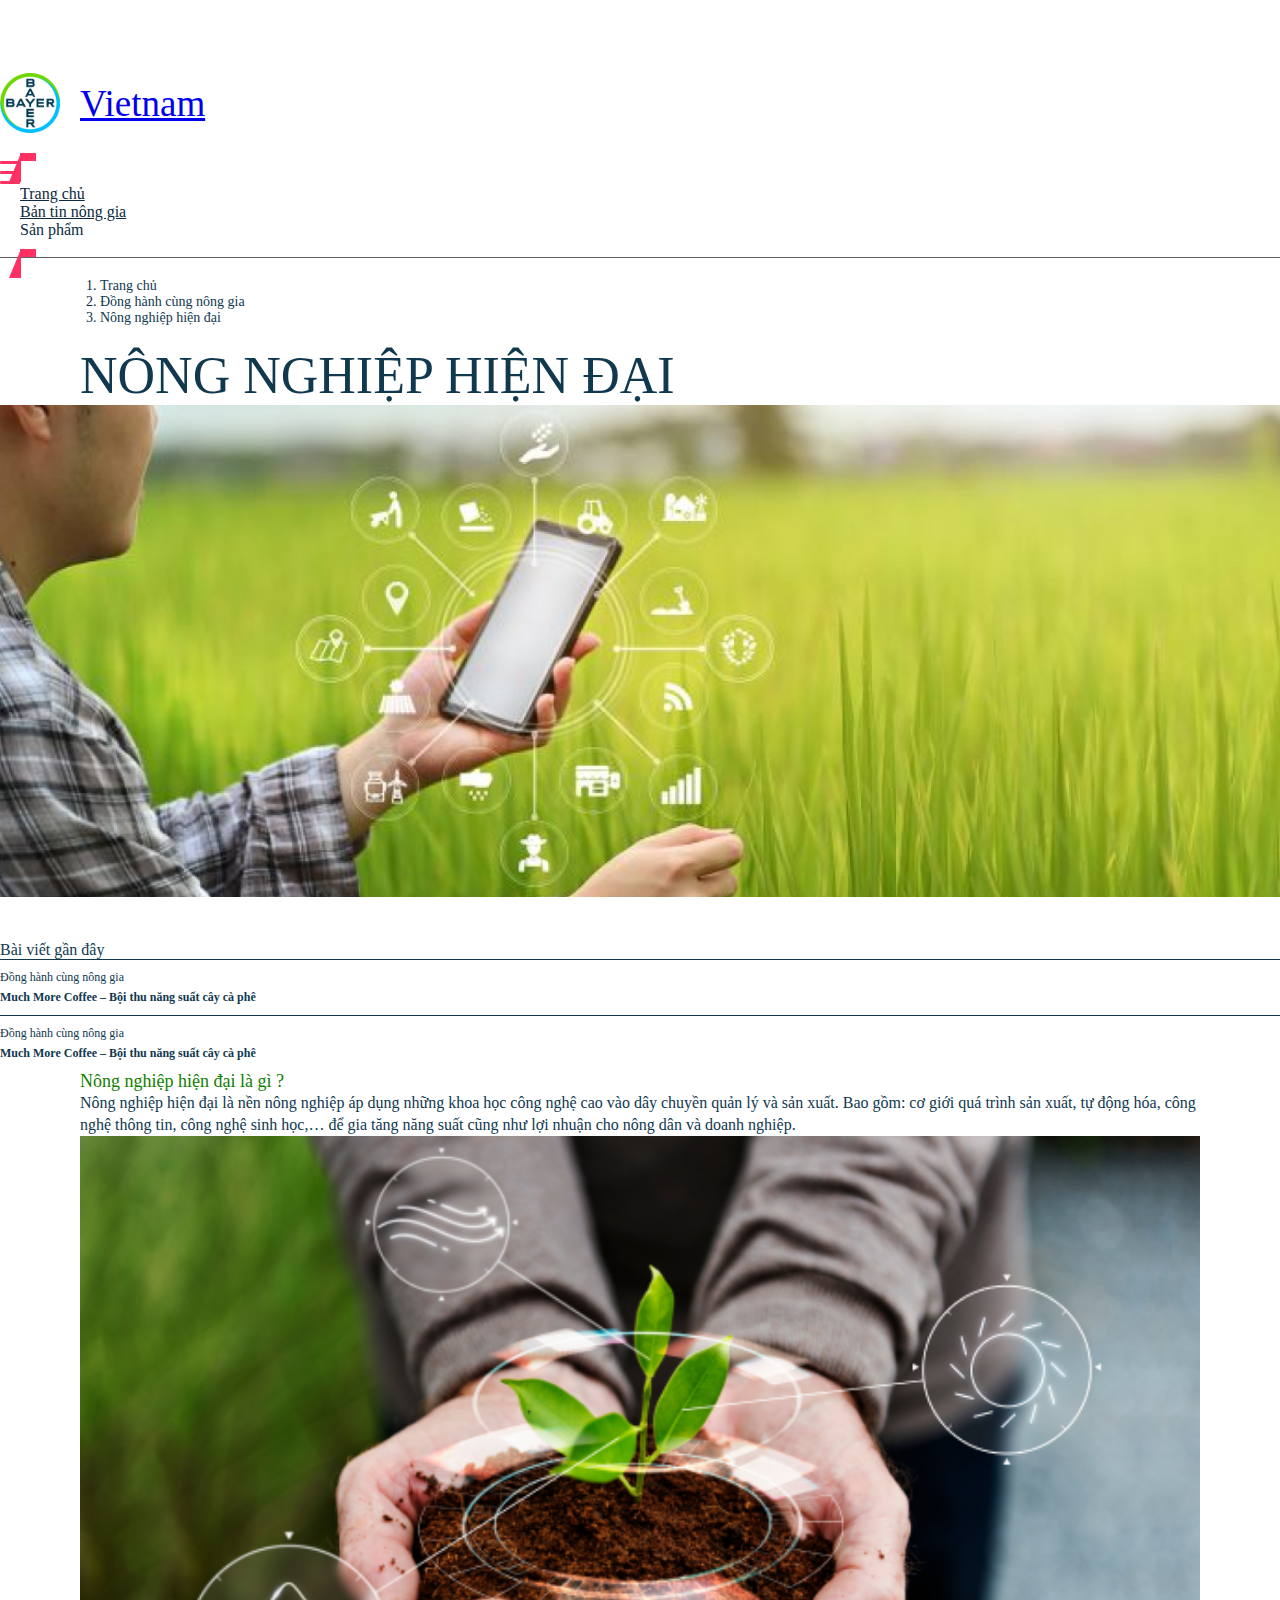
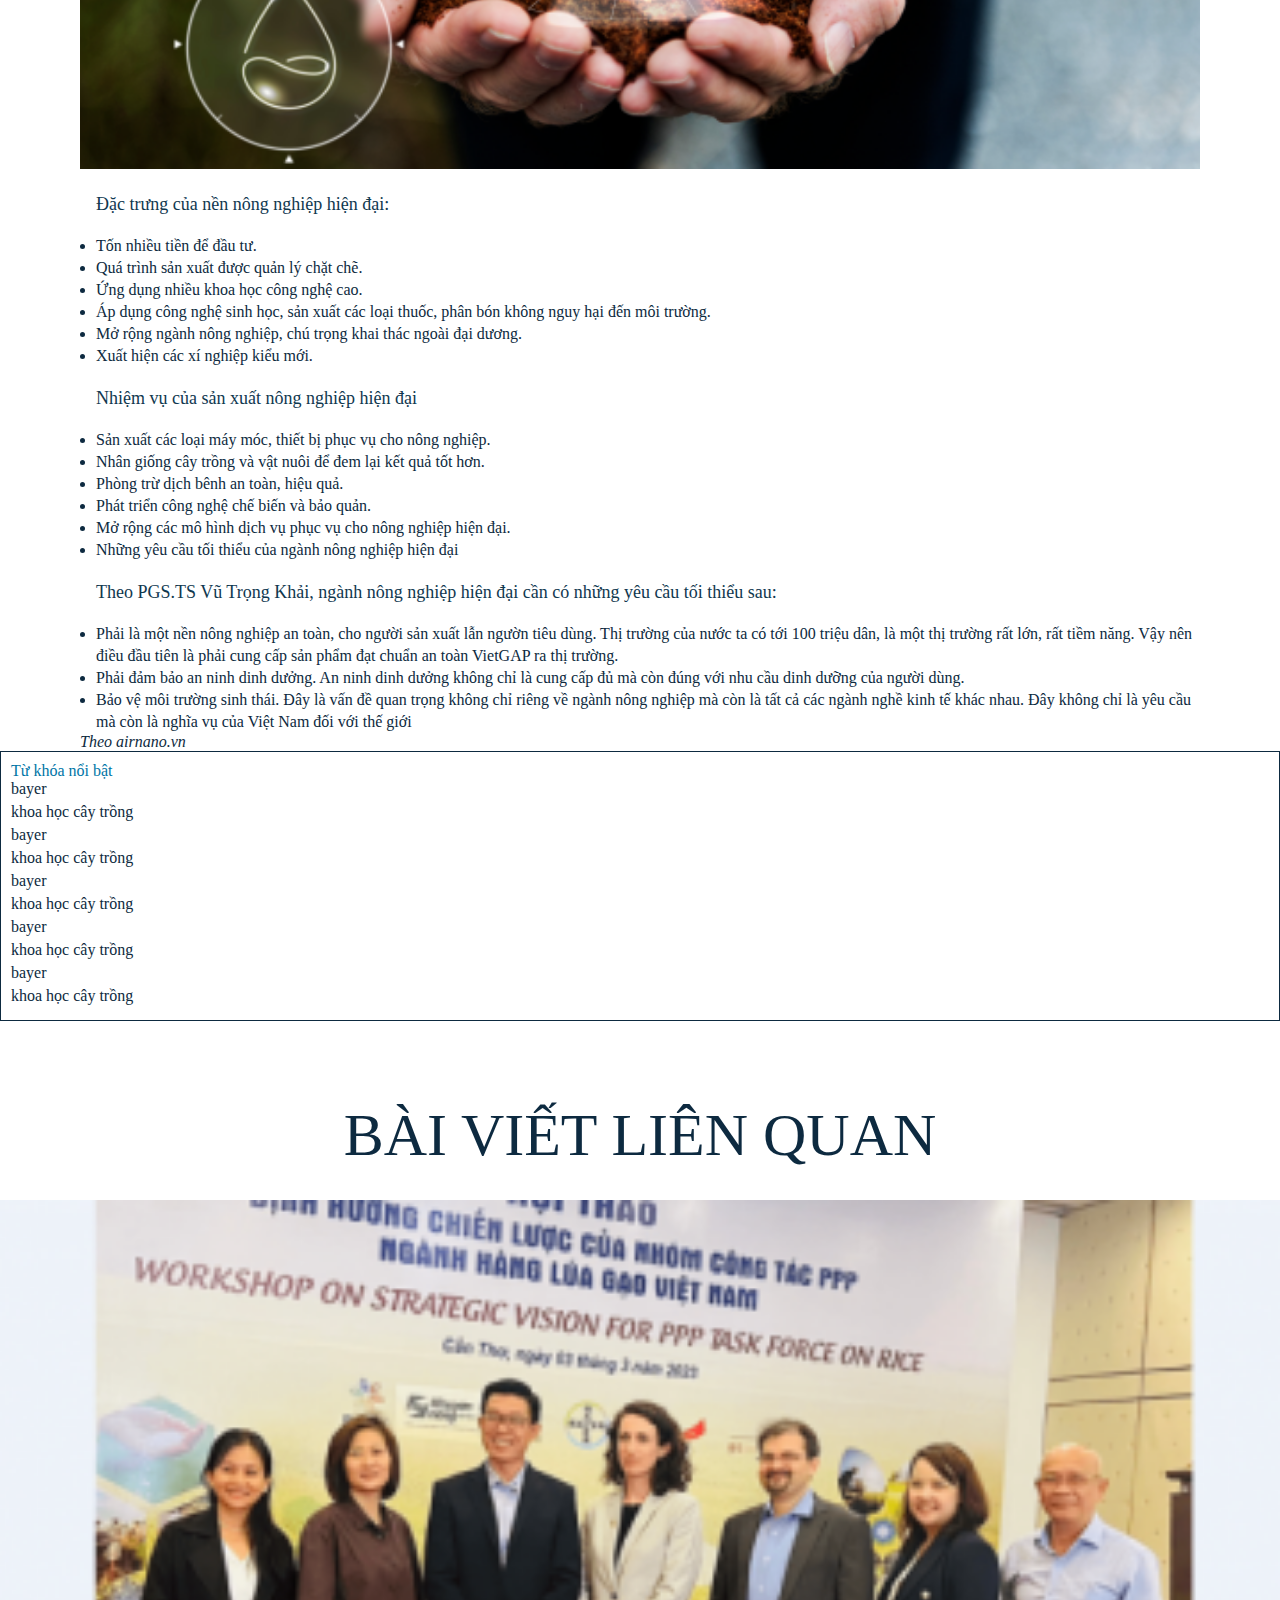
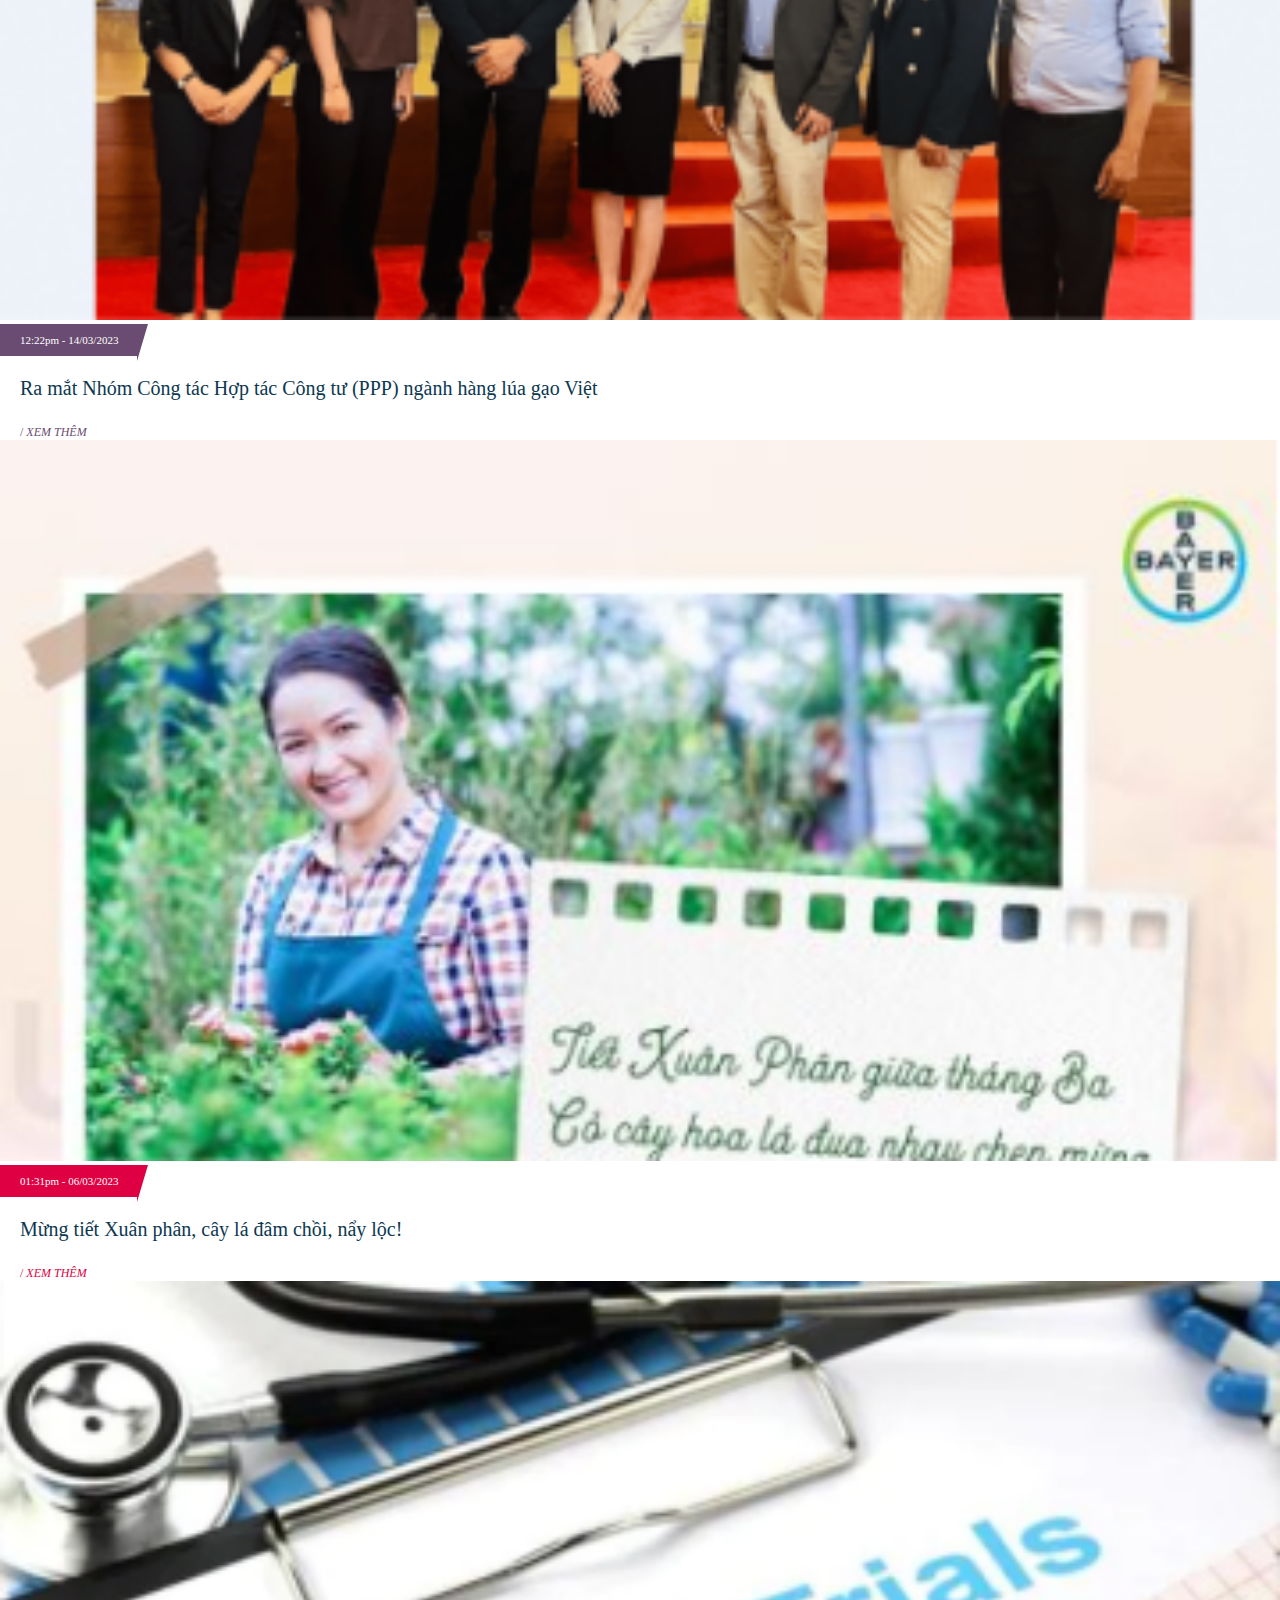
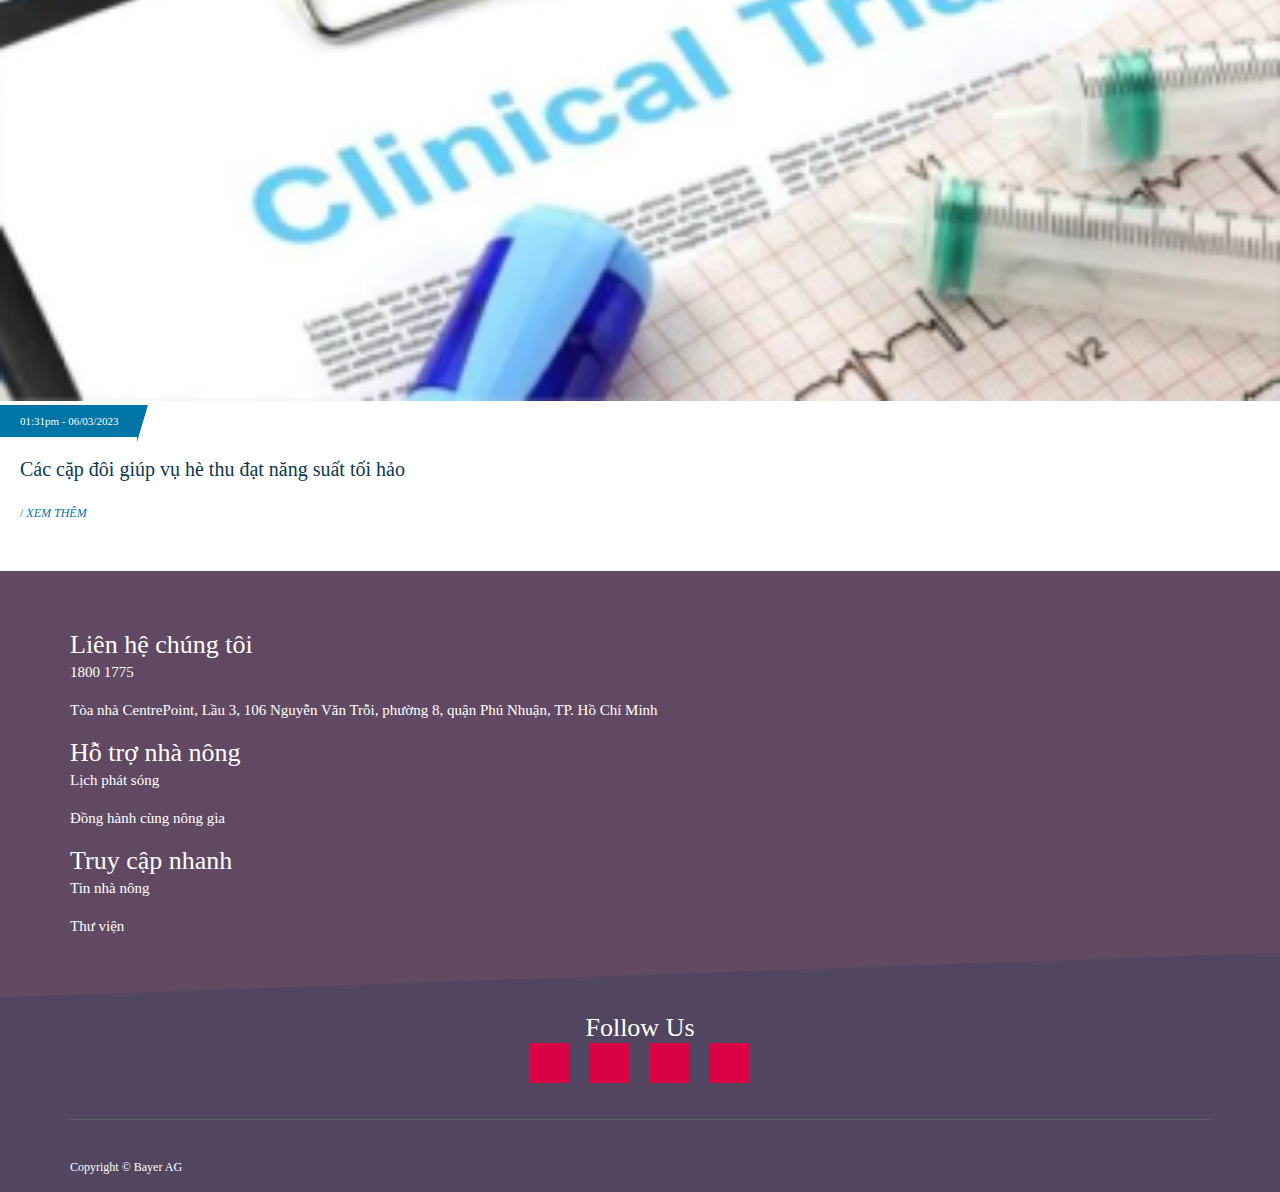
==== commit dc14b328: "fix menu" ====
--- a/detail.html
+++ b/detail.html
@@ -56,7 +56,7 @@
             </div>
             <div class="d-flex align-items-center ms-3">
               <button
-                class="navbar-toggler"
+                class="navbar-toggler collapsed"
                 type="button"
                 data-bs-toggle="collapse"
                 data-bs-target="#navbarText"
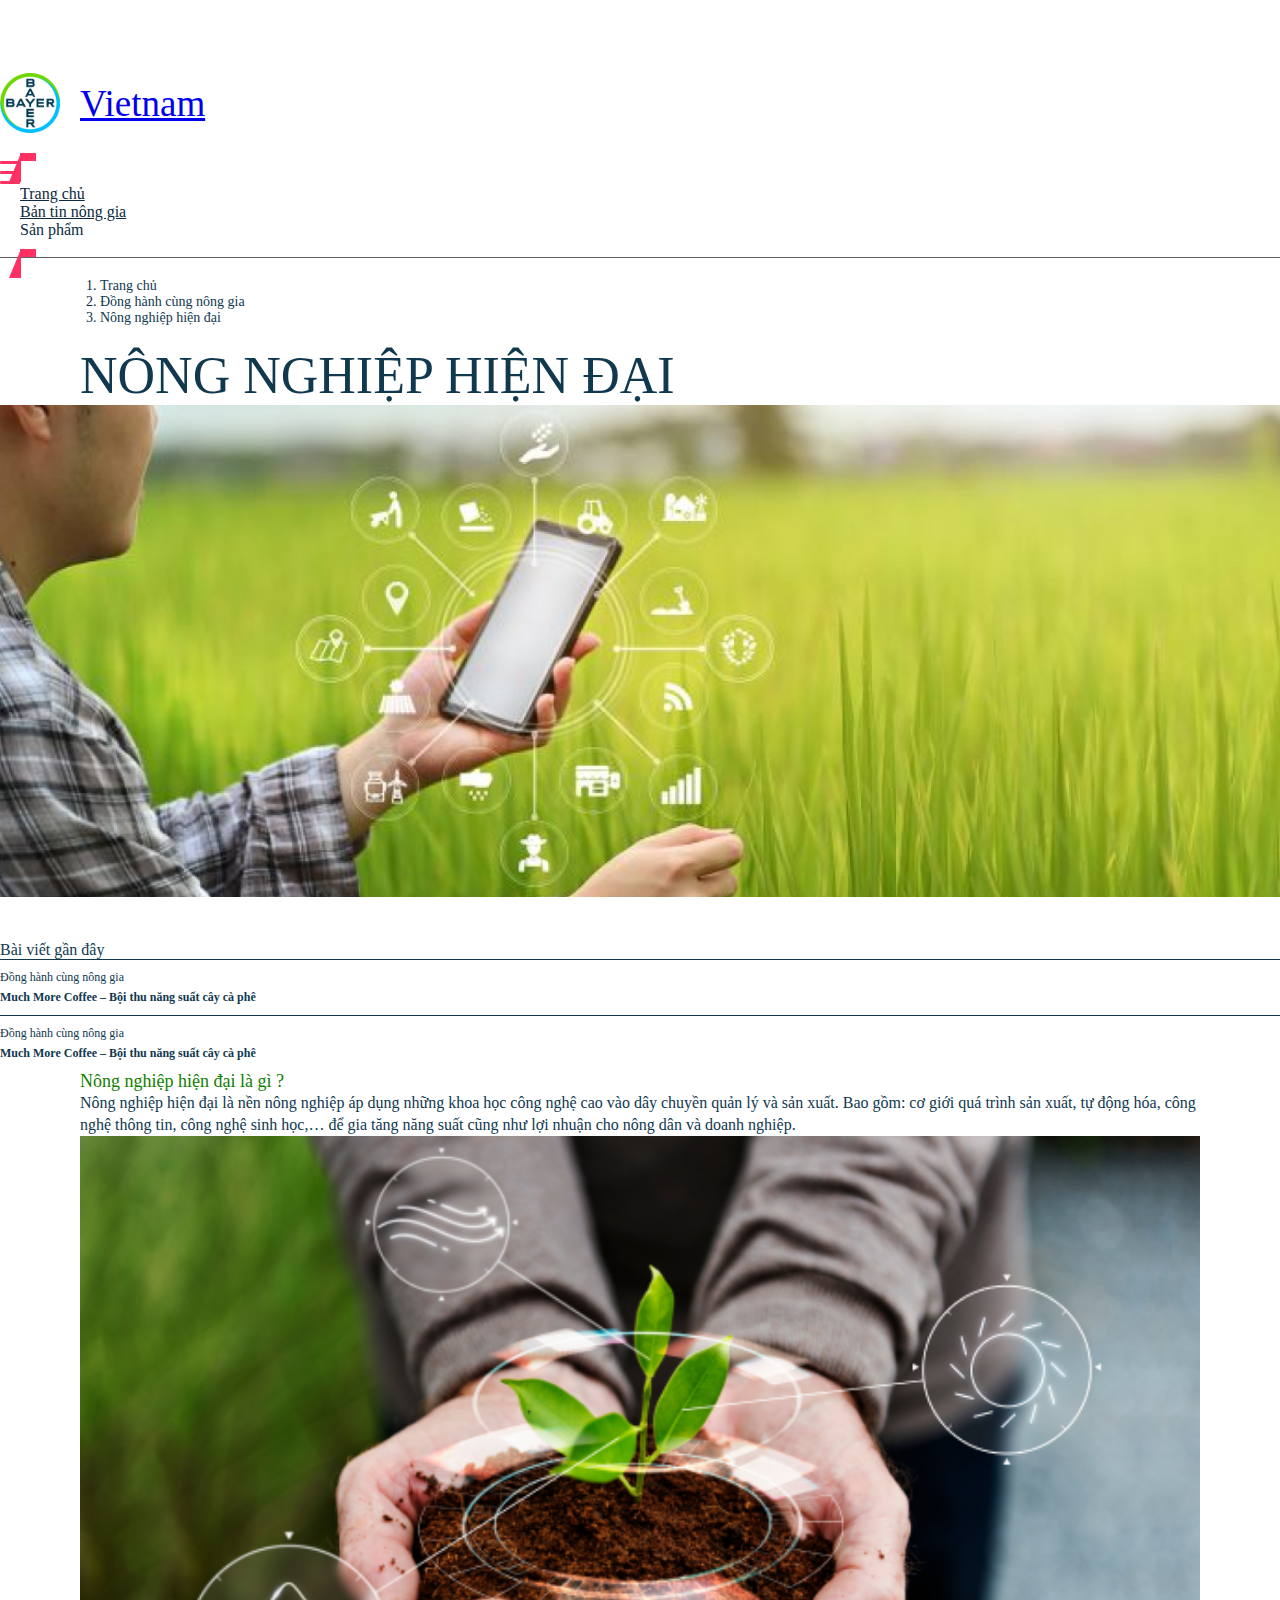
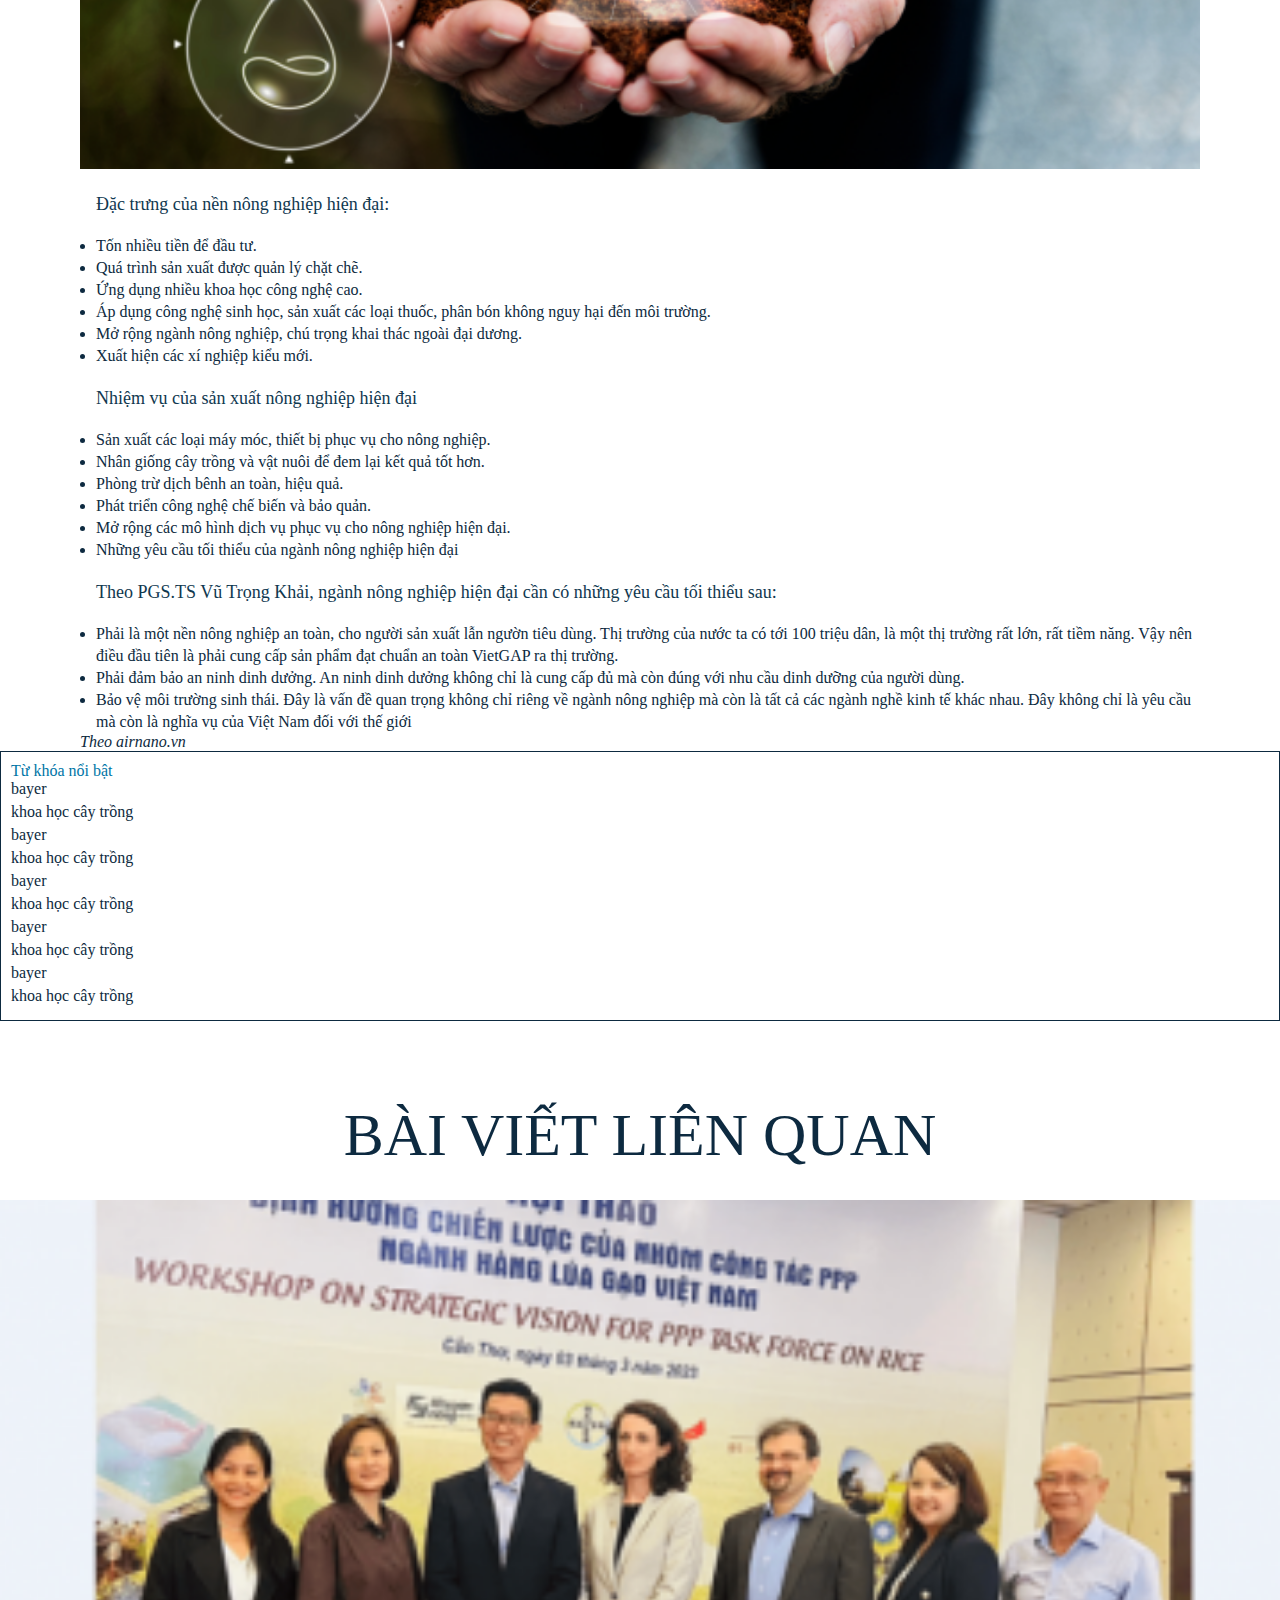
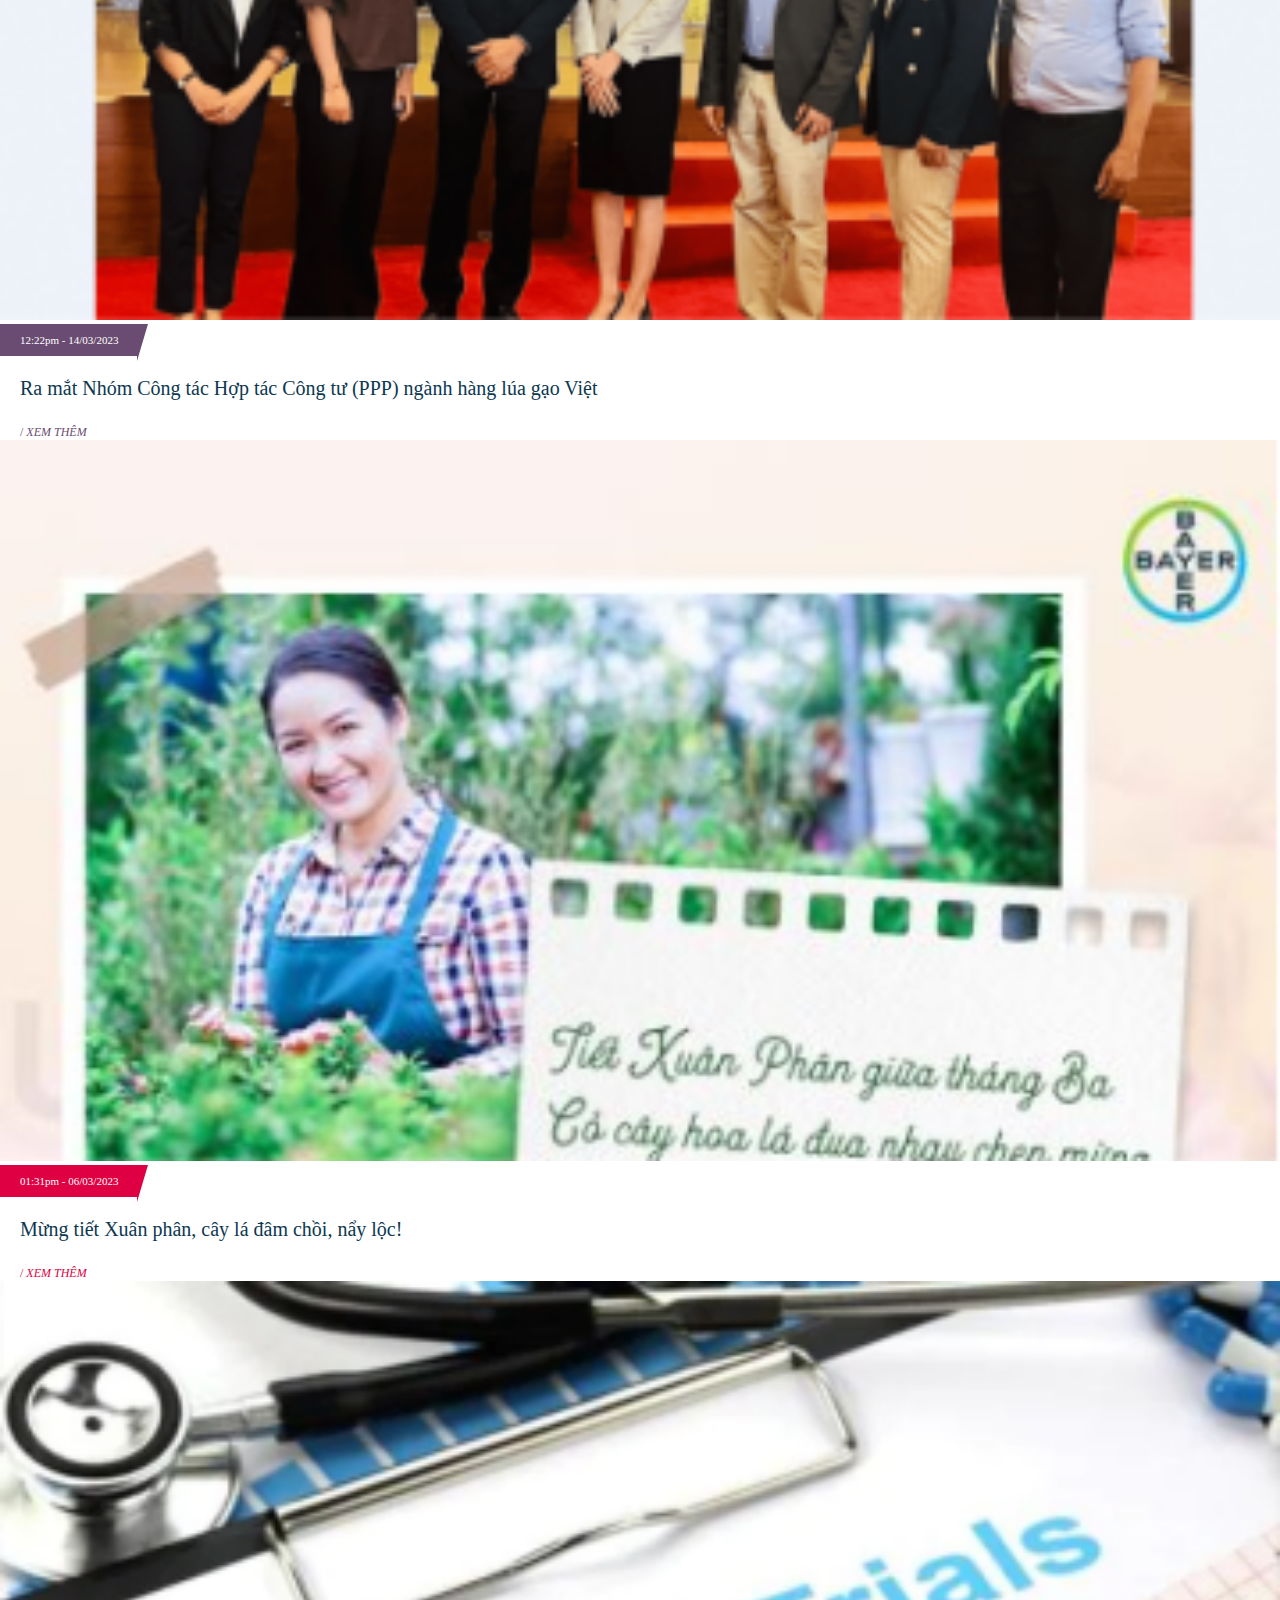
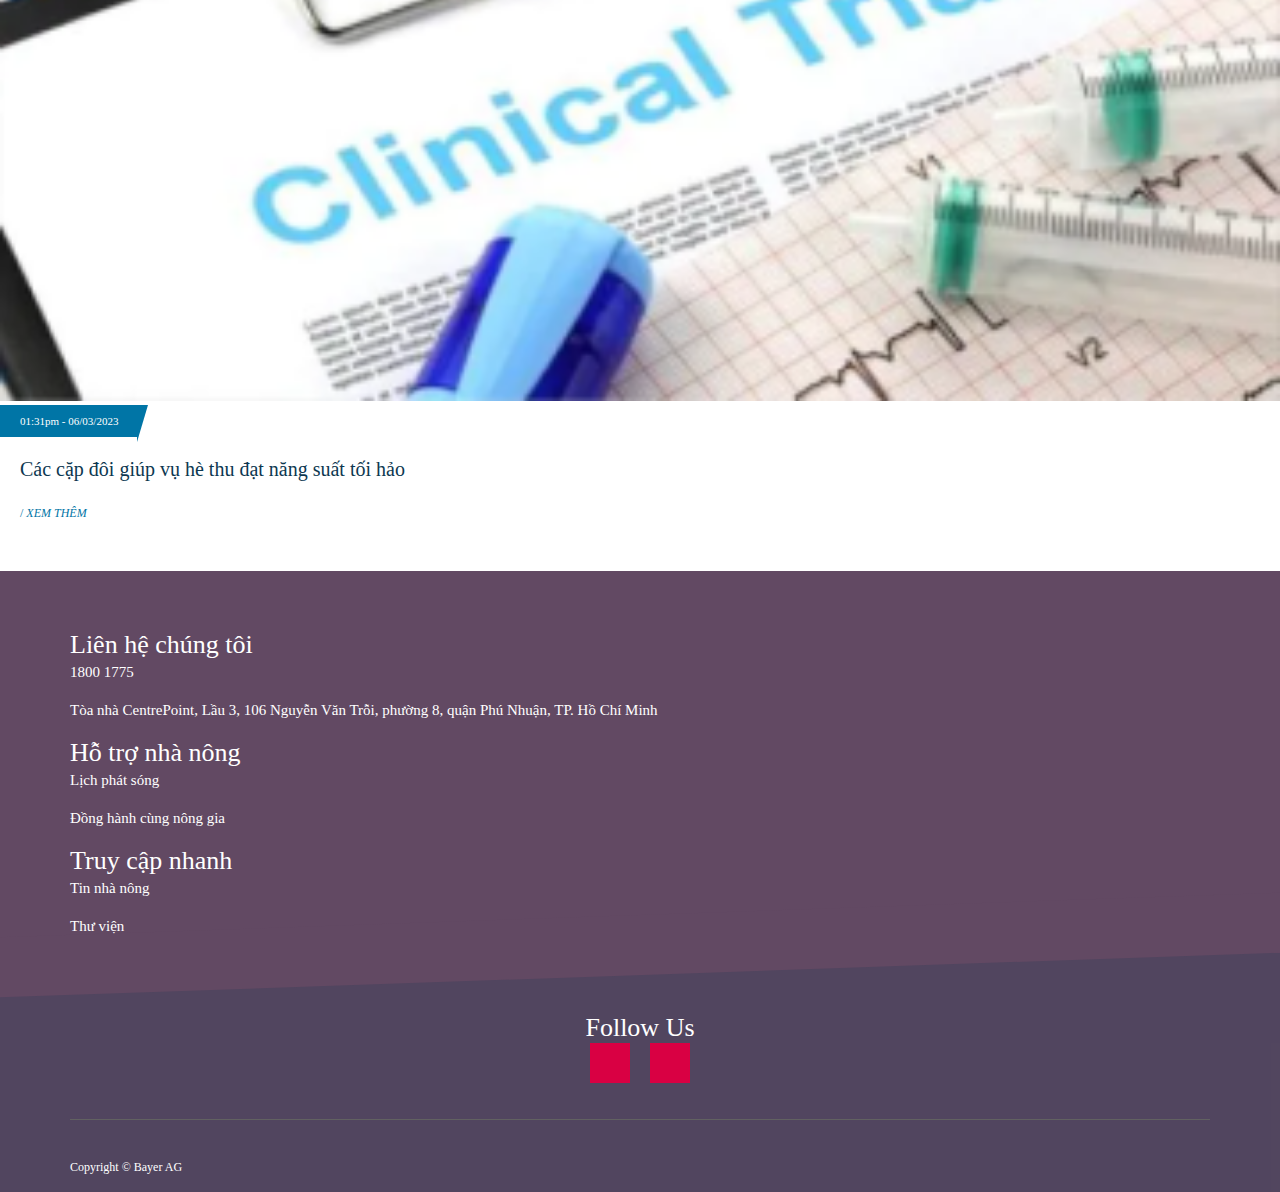
==== commit 7c1b7e73: "fix footer" ====
--- a/detail.html
+++ b/detail.html
@@ -521,22 +521,14 @@
             <div class="container">
               <p>Follow Us</p>
               <div class="footer_bot-social">
-                <a href="#">
+                <a href="https://www.facebook.com/Bayer4CropsVN" target="_blank">
                   <div class="footer_bot-social-item">
                     <i class="fab fa-facebook-f"></i>
                   </div>
                 </a>
-                <a href="#"
+                <a href="https://www.youtube.com/@bayercropscienceviet" target="_blank"
                   ><div class="footer_bot-social-item">
                     <i class="fab fa-youtube"></i></div
-                ></a>
-                <a href="#">
-                  <div class="footer_bot-social-item">
-                    <i class="fab fa-linkedin-in"></i></div
-                ></a>
-                <a href="#"
-                  ><div class="footer_bot-social-item">
-                    <i class="fab fa-instagram"></i></div
                 ></a>
               </div>
               <div class="copyright">
